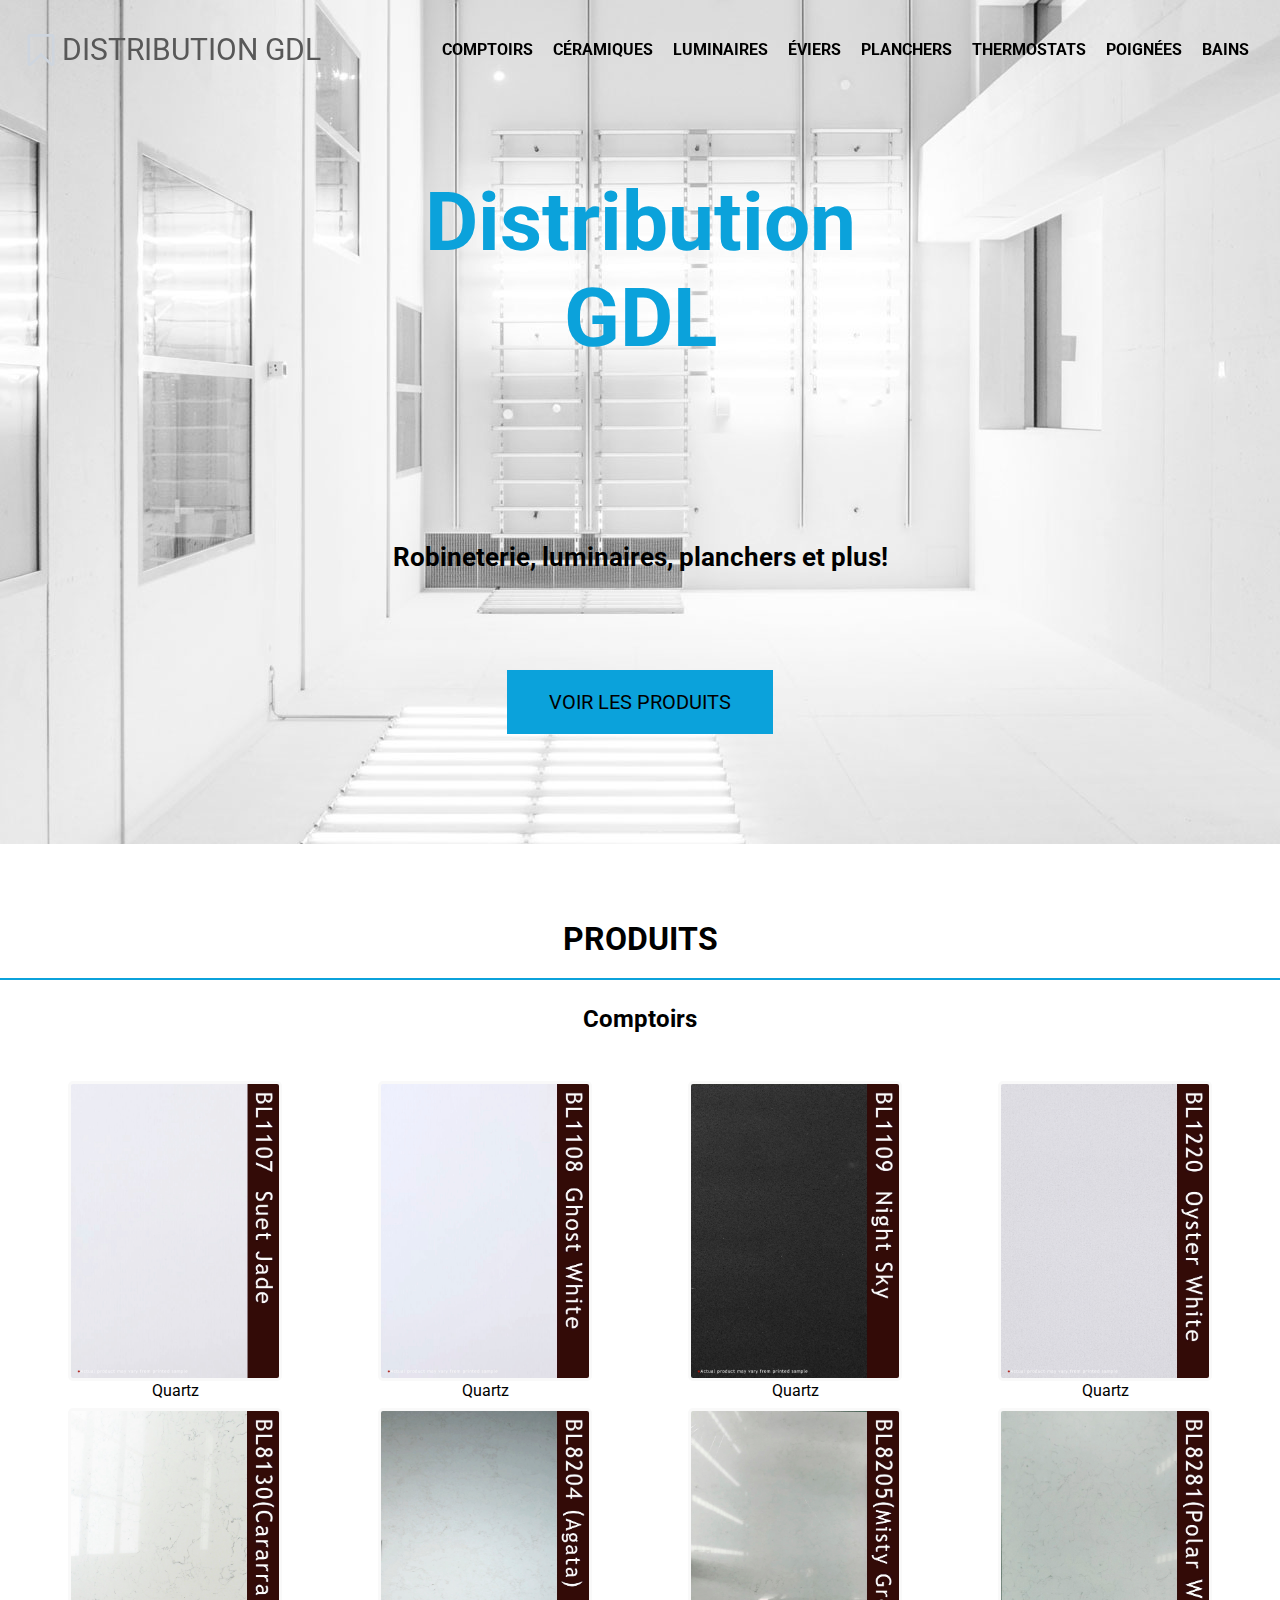
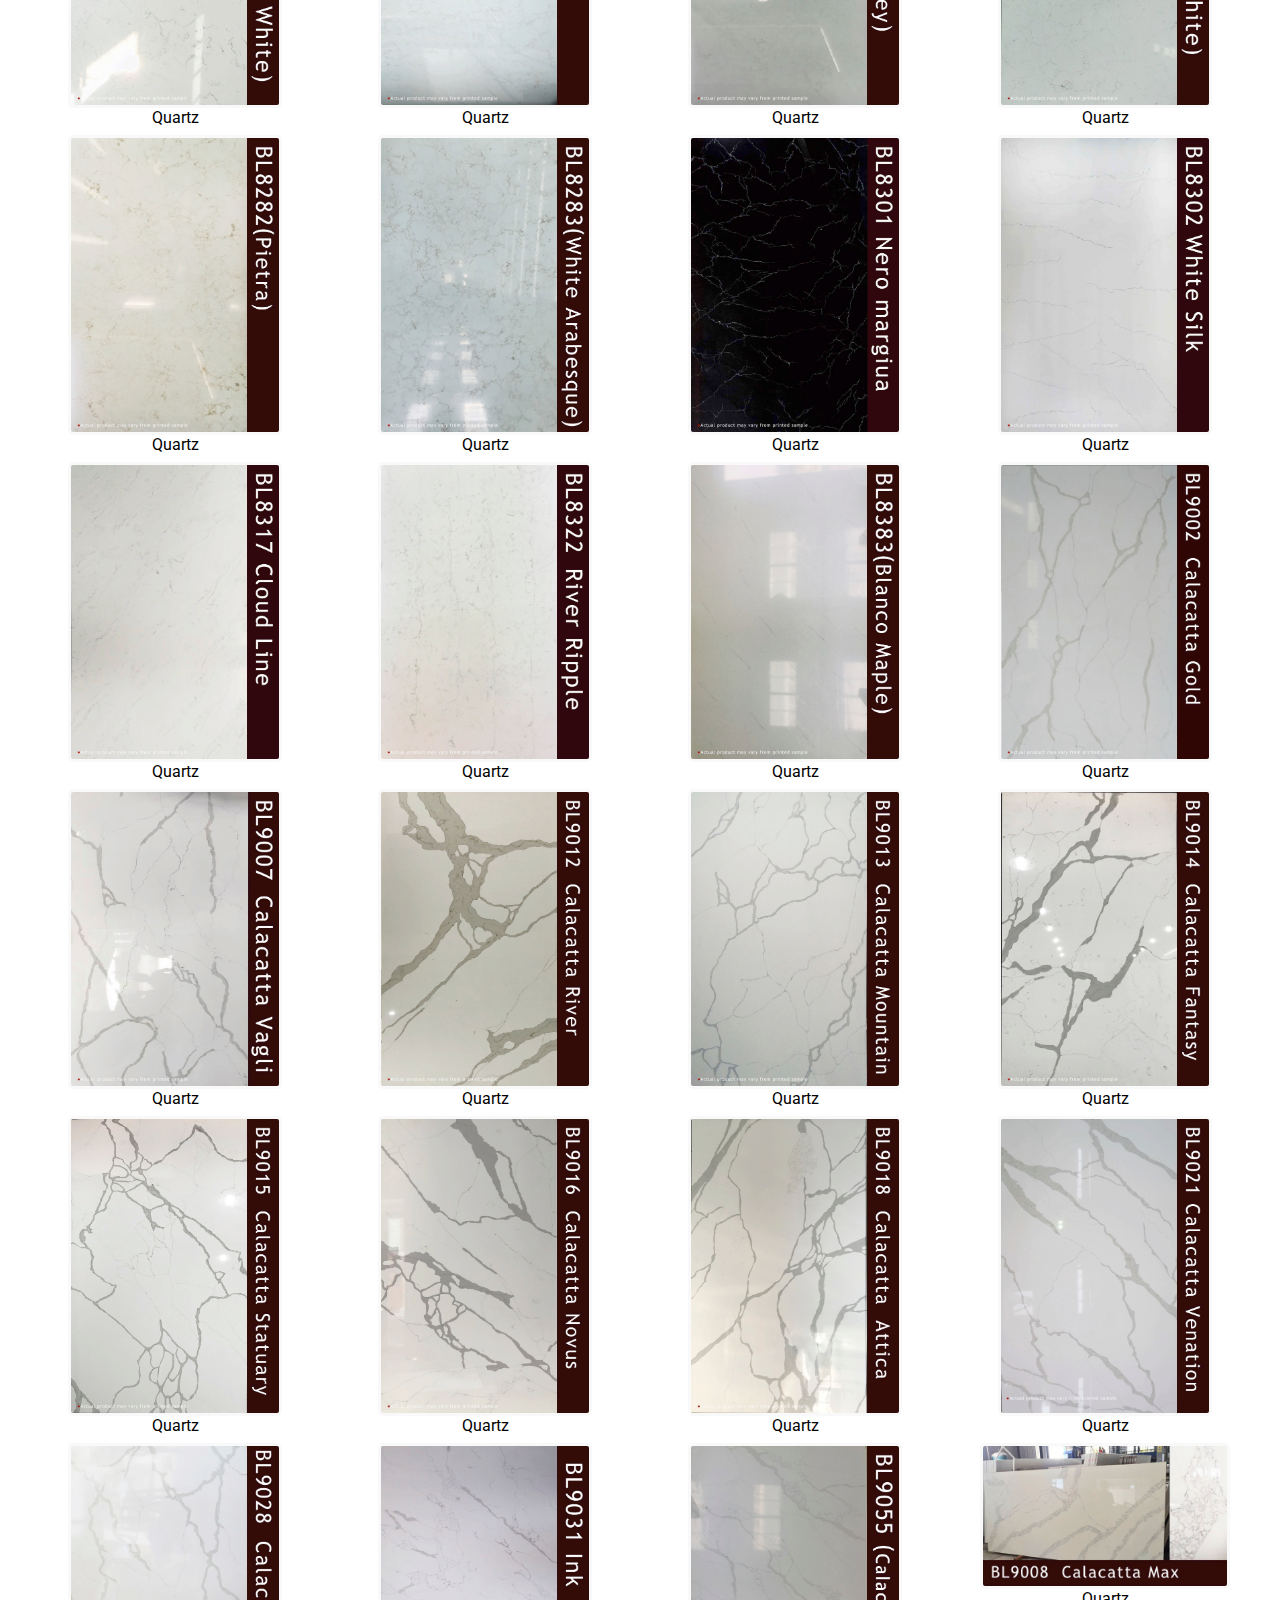
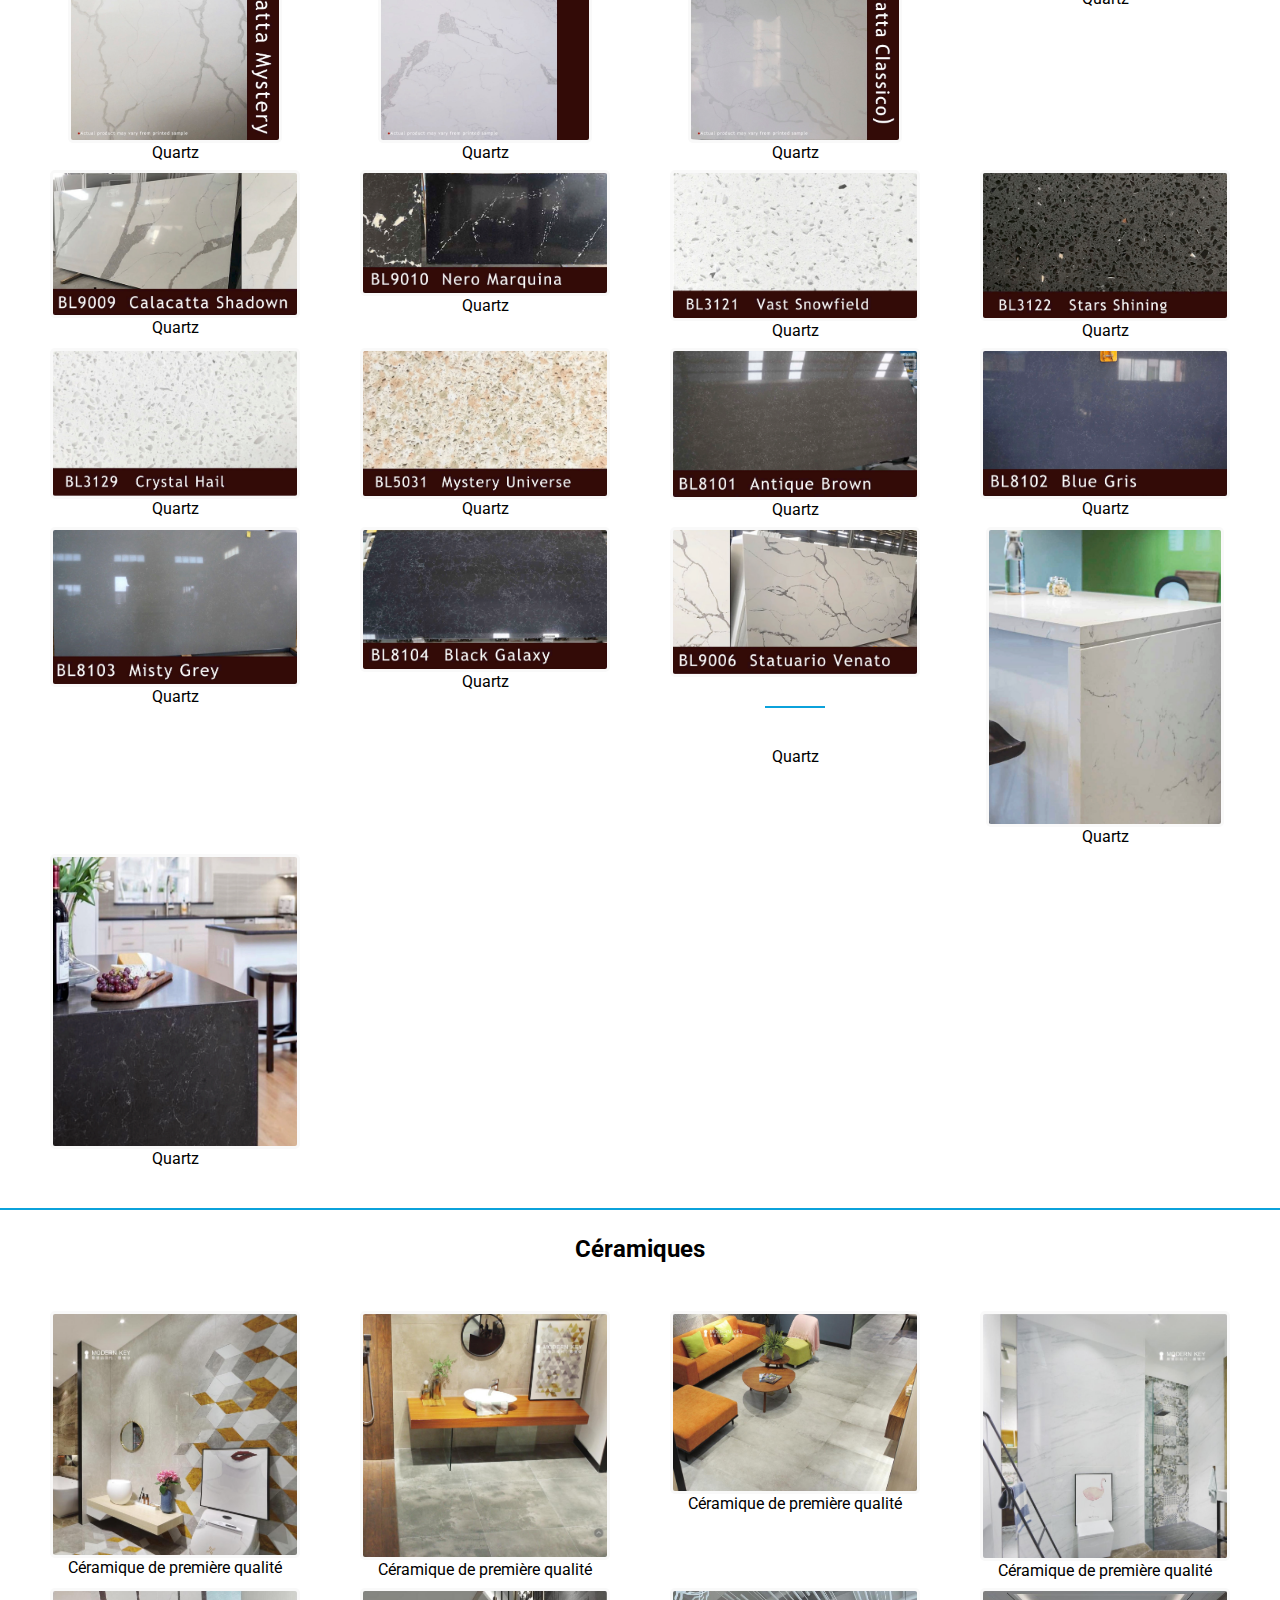
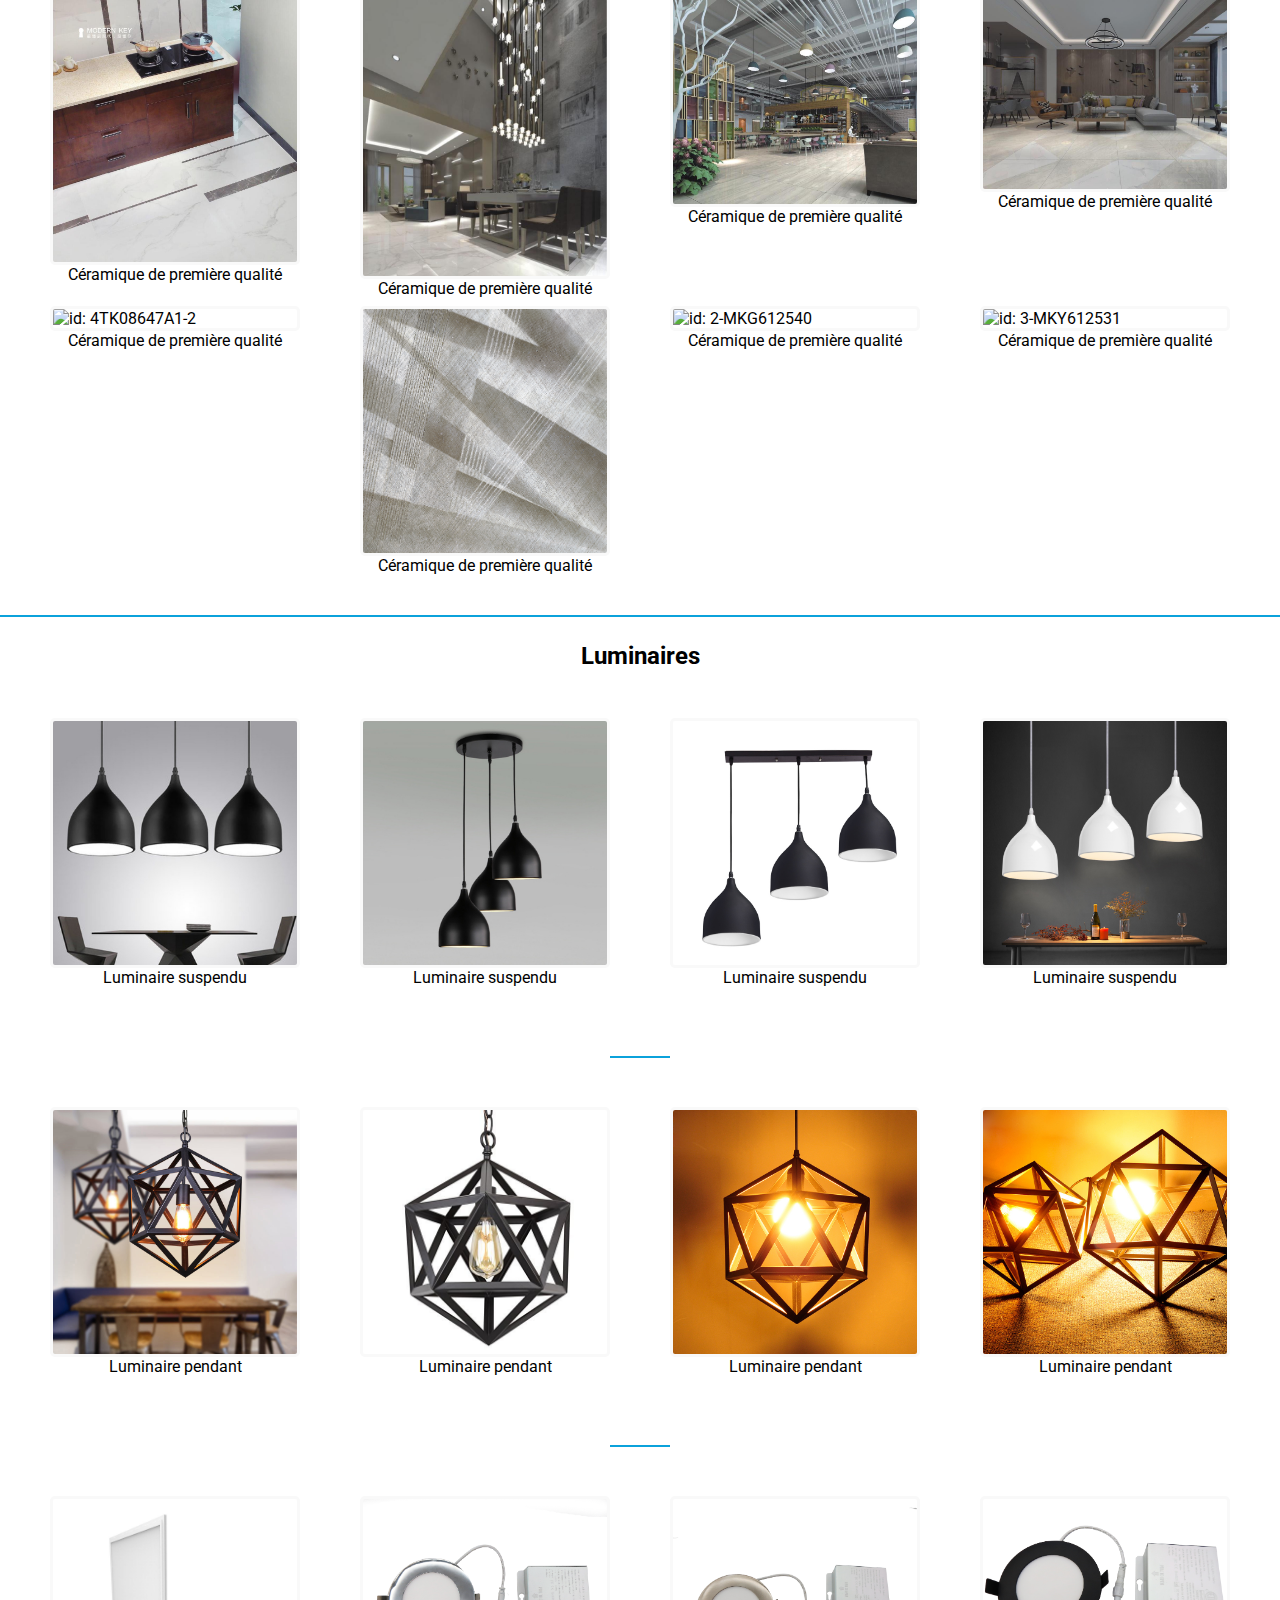
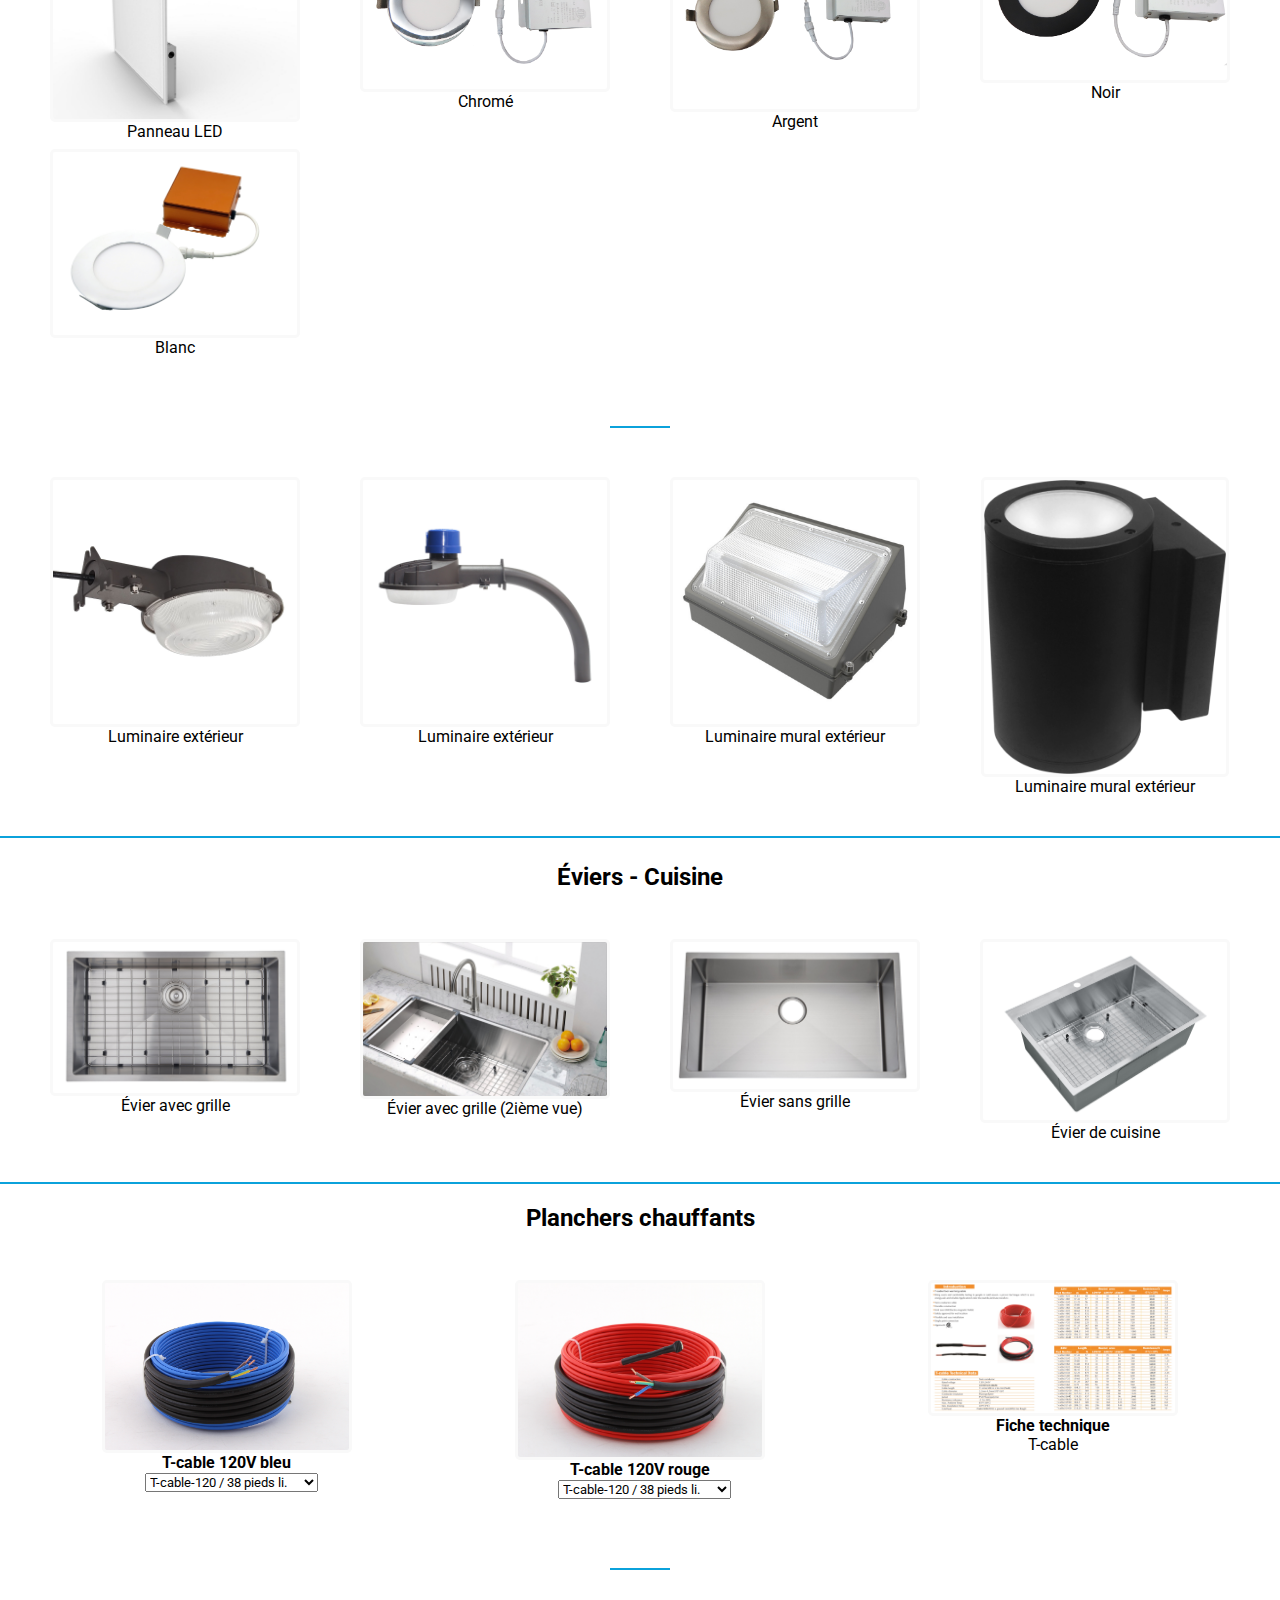
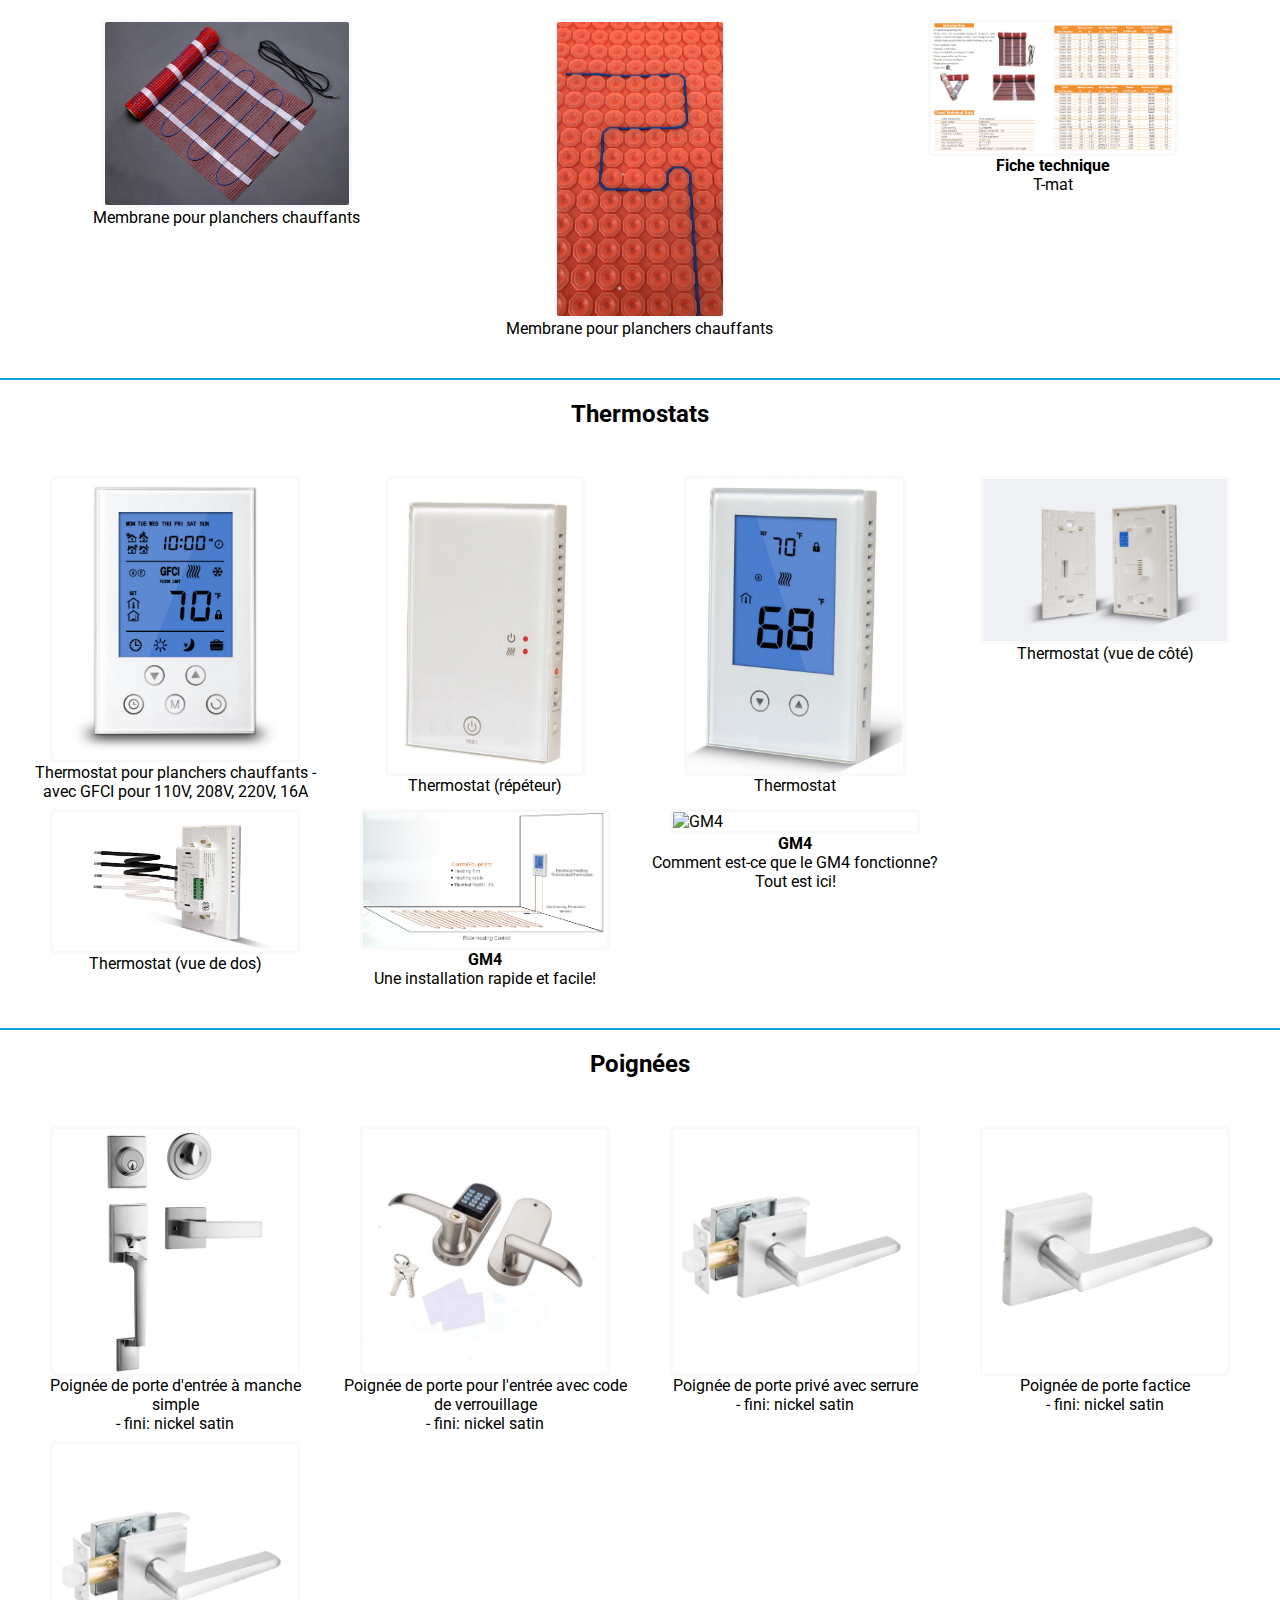
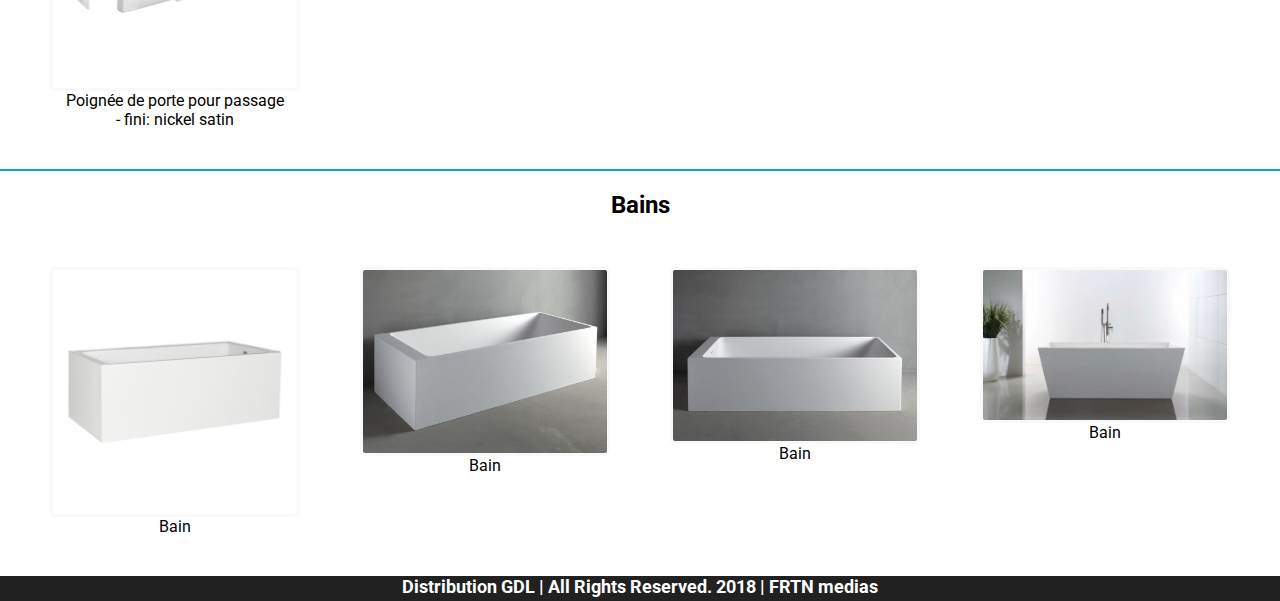
==== produits.html @ 4f4d6c77 "n" ====
<!DOCTYPE html>
<html lang="fr">
<head>
	<meta charset="UTF-8">
	<meta name="viewport" content="width=device-width, initial-scale=1.0">
	<meta http-equiv="X-UA-Compatible" content="ie=edge">
	<link rel="stylesheet" href="css/style.css">
	<link rel="stylesheet" href="css/animate.min.css">



	<link href="https://fonts.googleapis.com/css?family=Roboto:300" rel="stylesheet">
	<title>Distribution GDL</title>


<!-- Bonjour ici Peo!-->



</head>




<body>
<!-- DÉBUT DU NAVBAR !-->
<div class="header">

	<div id="header" class="navbar">

		<div class="navbar-in">

			<div class="logo">
				<img src="img/planning.svg" alt="" >
				<a href="index.html"><p>DISTRIBUTION GDL</p></a>
			</div>

                        <span class="open-slide">
                        <a  onclick="openSlideMenu()">

                             <svg width="30" height="30">

                                <path d="M0,2 30,2" stroke="white" stroke-width="4"/>
                                <path d="M0,11 30,11" stroke="white" stroke-width="4"/>
                                <path d="M0,20 30,20" stroke="white" stroke-width="4"/>

                             </svg>
                        </a>
            </span>


                        <div class="navElement">
                            <a href="#bath"><h2>BAINS</h2></a>
                        </div>
			            <div class="navElement">
                            <a href="#autre"><h2>POIGNÉES</h2></a>
                        </div>
                        <div class="navElement">
                            <a href="#electronique"><h2>THERMOSTATS</h2></a>
                        </div>
                        <div class="navElement">
                            <a href="#plancher"><h2>PLANCHERS</h2></a>
                        </div>
                        <div class="navElement">
                            <a href="#cuisine"><h2>ÉVIERS</h2></a>
                        </div>
                        
                        <div class="navElement">
                            <a href="#lum"><h2>LUMINAIRES</h2></a>
                        </div>
                        <div class="navElement">
                            <a href="#ceramique"><h2>CÉRAMIQUES</h2></a>
                        </div>
                        <div class="navElement">
                            <a href="#quartz"><h2>COMPTOIRS</h2></a>
                        </div>


            <!-- side nav !-->

            <div id="side-menu" class="side-nav">
                <a href="index.html">Distribution GDL</a>
                <hr class="sep">
                <br><br>
                <a href="#quartz">Comptoirs</a>
                <a href="#lum">Luminaires</a>



                <a class="btn-close" onclick="closeSlideMenu()">&times;</a>
                <a href="#cuisine">Éviers</a>
                <a href="#plancher">Planchers</a>
                <a href="#ceramique">Céramiques</a>
                <a href="#electronique">Électroniques</a>
                <a href="#autre">Poignées</a>
                <a href="#bath">Bains</a>
                <br><br><hr class="sep">
                


            </div>


		</div>

	</div>


	<h1 class="main-txt-header animated fadeInDown">Distribution<br> GDL</h1>
	<h2 class="sub-txt-header">Robineterie, luminaires, planchers et plus!</h2>
	<div class="button-container">
	<a href="#produits" class="button">VOIR LES PRODUITS</a>
	</div>
</div>

<!-- DÉBUT DU MAIN !-->

<div class="main">
	<button onclick="topFunction()" id="myBtn" title="Go to top">&uarr;</button>


	<div id="produits" class="content-3">



				<div class="prix">
					
					<h1>Produits</h1>
					<hr id="sepa" class="sep">

             <h2>Comptoirs</h2> <br> <br>

        
        <!-- DÉBUT THIRD GRID!--> 
  <div id="quartz" class="grid1">

   <div class="pg">
            <img class="myImg" src="quartz/BL1107.jpg" alt="id: BL1107" class="card-img"/>
            <h4></h4>
        <p>Quartz</p>
    </div>
    <div class="pg">
            <img class="myImg" src="quartz/BL1108.jpg" alt="id: BL1108" class="card-img"/>
            <h4></h4>
        <p>Quartz</p>
    </div>
    <div class="pg">
            <img class="myImg" src="quartz/BL1109.jpg" alt="id: BL1109" class="card-img"/>
            <h4></h4>
        <p>Quartz</p>
    </div>
    <div class="pg">
            <img class="myImg" src="quartz/BL1220.jpg" alt="id: BL1220" class="card-img"/>
            <h4></h4>
        <p>Quartz</p>
    </div>
    <div class="pg">
            <img class="myImg" src="quartz/BL8130.jpg" alt="id: BL8130" class="card-img"/>
            <h4></h4>
        <p>Quartz</p>
    </div>
    <div class="pg">
            <img class="myImg" src="quartz/BL8204.jpg" alt="id: BL8204" class="card-img"/>
            <h4></h4>
        <p>Quartz</p>
    </div>
    <div class="pg">
            <img class="myImg" src="quartz/BL8205.jpg" alt="id: BL8205" class="card-img"/>
            <h4></h4>
        <p>Quartz</p>
    </div>
    <div class="pg">
            <img class="myImg" src="quartz/BL8281.jpg" alt="id: BL8281" class="card-img"/>
            <h4></h4>
        <p>Quartz</p>
    </div>
    <div class="pg">
            <img class="myImg" src="quartz/BL8282.jpg" alt="id: BL8282" class="card-img"/>
            <h4></h4>
        <p>Quartz</p>
    </div>
    <div class="pg">
            <img class="myImg" src="quartz/BL8283.jpg" alt="id: BL8283" class="card-img"/>
            <h4></h4>
        <p>Quartz</p>
    </div>
    <div class="pg">
            <img class="myImg" src="quartz/BL8301.jpg" alt="id: BL8301" class="card-img"/>
            <h4></h4>
        <p>Quartz</p>
    </div>
    <div class="pg">
            <img class="myImg" src="quartz/BL8302.jpg" alt="id: BL8302" class="card-img"/>
            <h4></h4>
        <p>Quartz</p>
    </div>
    <div class="pg">
            <img class="myImg" src="quartz/BL8317.jpg" alt="id: BL8317" class="card-img"/>
            <h4></h4>
        <p>Quartz</p>
    </div>
    <div class="pg">
            <img class="myImg" src="quartz/BL8322.jpg" alt="id: BL8322" class="card-img"/>
            <h4></h4>
        <p>Quartz</p>
    </div>
    <div class="pg">
            <img class="myImg" src="quartz/BL8383.jpg" alt="id: BL8383" class="card-img"/>
            <h4></h4>
        <p>Quartz</p>
    </div>
    <div class="pg">
            <img class="myImg" src="quartz/BL9002.jpg" alt="id: BL9002." class="card-img"/>
            <h4></h4>
        <p>Quartz</p>
    </div>
    <div class="pg">
            <img class="myImg" src="quartz/BL9007.jpg" alt="id: BL9007" class="card-img"/>
            <h4></h4>
        <p>Quartz</p>
    </div>
    <div class="pg">
            <img class="myImg" src="quartz/BL9012.jpg" alt="id: BL1109" class="card-img"/>
            <h4></h4>
        <p>Quartz</p>
    </div>
    <div class="pg">
            <img class="myImg" src="quartz/BL9013.jpg" alt="id: BL9013" class="card-img"/>
            <h4></h4>
        <p>Quartz</p>
    </div>
    <div class="pg">
            <img class="myImg" src="quartz/BL9014.jpg" alt="id: BL9014" class="card-img"/>
            <h4></h4>
        <p>Quartz</p>
    </div>
    <div class="pg">
            <img class="myImg" src="quartz/BL9015.jpg" alt="id: BL9015" class="card-img"/>
            <h4></h4>
        <p>Quartz</p>
    </div>
    <div class="pg">
            <img class="myImg" src="quartz/BL9016.jpg" alt="id: BL9016" class="card-img"/>
            <h4></h4>
        <p>Quartz</p>
    </div>
    <div class="pg">
            <img class="myImg" src="quartz/BL9018.jpg" alt="id: BL9018" class="card-img"/>
            <h4></h4>
        <p>Quartz</p>
    </div>
    <div class="pg">
            <img class="myImg" src="quartz/BL9021.jpg" alt="id: BL9021" class="card-img"/>
            <h4></h4>
        <p>Quartz</p>
    </div>
    <div class="pg">
            <img class="myImg" src="quartz/BL9028.jpg" alt="id: BL9028" class="card-img"/>
            <h4></h4>
        <p>Quartz</p>
    </div>
    <div class="pg">
            <img class="myImg" src="quartz/BL9031.jpg" alt="id: BL9031" class="card-img"/>
            <h4></h4>
        <p>Quartz</p>
    </div>
    <div class="pg">
            <img class="myImg" src="quartz/BL9055.jpg" alt="id: BL9055" class="card-img"/>
            <h4></h4>
        <p>Quartz</p>
    </div>
     <div class="pg">
            <img class="myImg" src="quartz/BL9008.jpg" alt="id: BL9008" class="card-img"/>
            <h4></h4>
        <p>Quartz</p>
    </div>
    <div class="pg">
            <img class="myImg" src="quartz/BL9009.jpg" alt="id: BL9009" class="card-img"/>
            <h4></h4>
        <p>Quartz</p>
    </div>
    <div class="pg">
            <img class="myImg" src="quartz/BL9010.jpg" alt="id: BL9010" class="card-img"/>
            <h4></h4>
        <p>Quartz</p>
    </div>
     <div class="pg">
            <img class="myImg" src="quartz/BL3121.jpg" alt="id: BL3121" class="card-img"/>
            <h4></h4>
        <p>Quartz</p>
    </div>
    <div class="pg">
            <img class="myImg" src="quartz/BL3122.jpg" alt="id: BL3122" class="card-img"/>
            <h4></h4>
        <p>Quartz</p>
    </div>
    <div class="pg">
            <img class="myImg" src="quartz/BL3129.jpg" alt="id: BL3129" class="card-img"/>
            <h4></h4>
        <p>Quartz</p>
    </div>
    <div class="pg">
            <img class="myImg" src="quartz/BL5031.jpg" alt="id: BL5031" class="card-img"/>
            <h4></h4>
        <p>Quartz</p>
    </div>
    <div class="pg">
            <img class="myImg" src="quartz/BL8101.jpg" alt="id: BL8101" class="card-img"/>
            <h4></h4>
        <p>Quartz</p>
    </div>
    <div class="pg">
            <img class="myImg" src="quartz/BL8102.jpg" alt="id: BL8102" class="card-img"/>
            <h4></h4>
        <p>Quartz</p>
    </div>
    <div class="pg">
            <img class="myImg" src="quartz/BL8103.jpg" alt="id: BL8103" class="card-img"/>
            <h4></h4>
        <p>Quartz</p>
    </div>
    <div class="pg">
            <img class="myImg" src="quartz/BL8104.jpg" alt="id: BL8104" class="card-img"/>
            <h4></h4>
        <p>Quartz</p>
    </div>
        <div class="pg">
            <img class="myImg" src="quartz/BL9006.jpg" alt="id: BL9006" class="card-img"/>
            <h4></h4>
            <br><hr><br>
        <p>Quartz</p>
    </div>
        <div class="pg">
            <img class="myImg" src="quartz/sample1.jpg" alt="" class="card-img"/>
            <h4></h4>
        <p>Quartz</p>
    </div>
    <div class="pg">
            <img class="myImg" src="quartz/sample2.jpg" alt="" class="card-img"/>
            <h4></h4>
        <p>Quartz</p>
    </div>

  </div>

     <hr class="sep">           
    <h2>Céramiques</h2> <br> <br>

        
        <!-- DÉBUT THIRD GRID!--> 
  <div id="ceramique" class="grid1">

   <div class="pg">
            <img class="myImg" src="ceramique/2-MKG612574+.jpg" alt="id: 2-MKG612574+" class="card-img"/>
            <h4></h4>
        <p>Céramique de première qualité</p>
    </div>
    <div class="pg">
            <img class="myImg" src="ceramique/2-MKG612655+.jpg" alt="id: 2-MKG612655+" class="card-img"/>
            <h4></h4>
        <p>Céramique de première qualité</p>
    </div>
    <div class="pg">
            <img class="myImg" src="ceramique/2-MKG612677.jpg" alt="id: 2-MKG612677" class="card-img"/>
            <h4></h4>
        <p>Céramique de première qualité</p>
    </div>
    <div class="pg">
            <img class="myImg" src="ceramique/2-MKG612540541.jpg" alt="id: 2-MKG612540541" class="card-img"/>
            <h4></h4>
        <p>Céramique de première qualité</p>
    </div>
    <div class="pg">
            <img class="myImg" src="ceramique/2-MKG612530531.jpg" alt="id: 2-MKG612530531" class="card-img"/>
            <h4></h4>
        <p>Céramique de première qualité</p>
    </div>
    <div class="pg">
            <img class="myImg" src="ceramique/2DG12610P.jpg" alt="id: 2DG12610P" class="card-img"/>
            <h4></h4>
        <p>Céramique de première qualité</p>
    </div>
    <div class="pg">
            <img class="myImg" src="ceramique/2DG126320P.jpg" alt="id: 2DG126320P" class="card-img"/>
            <h4></h4>
        <p>Céramique de première qualité</p>
    </div>
        <div class="pg">
            <img class="myImg" src="ceramique/2DG126352P.jpg" alt="id: 2DG126352P" class="card-img"/>
            <h4></h4>
        <p>Céramique de première qualité</p>
    </div>
    <div class="pg">
            <img class="myImg" src="ceramique/4TK08647A1-2(2).jpg" alt="id: 4TK08647A1-2" class="card-img"/>
            <h4></h4>
        <p>Céramique de première qualité</p>
    </div>
    <div class="pg">
            <img class="myImg" src="ceramique/4TK08647A1-2.jpg" alt="id: 4TK08647A1-2" class="card-img"/>
            <h4></h4>
        <p>Céramique de première qualité</p>
    </div>
        <div class="pg">
            <img class="myImg" src="ceramique/2-MKG612540.jpg" alt="id: 2-MKG612540" class="card-img"/>
            <h4></h4>
        <p>Céramique de première qualité</p>
    </div>
        <div class="pg">
            <img class="myImg" src="ceramique/3-MKY612531(2).jpg" alt="id: 3-MKY612531" class="card-img"/>
            <h4></h4>
        <p>Céramique de première qualité</p>
    </div>

  </div>

            <!-- luminaires !-->

        <hr class="sep">
        <h2>Luminaires</h2> <br> <br>


<div id="lum" class="grid1">

   <div class="pg">
            <img class="myImg" src="lum/suspend/1.jpg" alt="" class="card-img"/>
            <h4></h4>
        <p>Luminaire suspendu</p>
    </div>
    <div class="pg">
            <img class="myImg" src="lum/suspend/2.jpg" alt="" class="card-img"/>
            <h4></h4>
        <p>Luminaire suspendu</p>
    </div>
    <div class="pg">
            <img class="myImg" src="lum/suspend/3.jpg" alt="" class="card-img"/>
            <h4></h4>
        <p>Luminaire suspendu</p>
    </div>
    <div class="pg">
            <img class="myImg" src="lum/suspend/4.jpg" alt="" class="card-img"/>
            <h4></h4>
        <p>Luminaire suspendu</p>
    </div>
</div>
<br><hr><br>
<div class="grid1">
    <div class="pg">
            <img class="myImg" src="lum/pendant/3.jpg" alt="" class="card-img"/>
            <h4></h4>
        <p>Luminaire pendant</p>
    </div>
        <div class="pg">
            <img class="myImg" src="lum/pendant/4.jpg" alt="" class="card-img"/>
            <h4></h4>
        <p>Luminaire pendant</p>
    </div>
    <div class="pg">
            <img class="myImg" src="lum/pendant/5.jpg" alt="" class="card-img"/>
            <h4></h4>
        <p>Luminaire pendant</p>
    </div>
    <div class="pg">
            <img class="myImg" src="lum/pendant/6.jpg" alt="" class="card-img"/>
            <h4></h4>
        <p>Luminaire pendant</p>
    </div>
</div>
<br><hr><br>
<div class="grid1">
    <div class="pg">
            <img class="myImg" src="lum/panel/3.jpg" alt="" class="card-img"/>
            <h4></h4>
        <p>Panneau LED</p>
    </div>
    <div class="pg">
            <img class="myImg" src="lum/ledpanel/1.png" alt="" class="card-img"/>
            <h4></h4>
        <p>Chromé</p>
    </div>

        <div class="pg">
            <img class="myImg" src="lum/ledpanel/5.png" alt="" class="card-img"/>
            <h4></h4>
        <p>Argent</p>
    </div>
        <div class="pg">
            <img class="myImg" src="lum/ledpanel/9.png" alt="" class="card-img"/>
            <h4></h4>
        <p>Noir</p>
    </div>
        
    <div class="pg">
            <img class="myImg" src="lum/ledpanel/12.jpg" alt="" class="card-img"/>
            <h4></h4>
        <p>Blanc</p>
    </div>
    </div>
<br><hr><br>
<div class="grid1">
        <div class="pg">
            <img class="myImg" src="lum/barn/1.jpg" alt="" class="card-img"/>
            <h4></h4>
        <p>Luminaire extérieur</p>
    </div>
    <div class="pg">
            <img class="myImg" src="lum/barn/2.jpg" alt="" class="card-img"/>
            <h4></h4>
        <p>Luminaire extérieur</p>
    </div>


    <div class="pg">
            <img class="myImg" src="lum/wallpack/4.jpg" alt="" class="card-img"/>
            <h4></h4>
        <p>Luminaire mural extérieur</p>
    </div>

    <div class="pg">
            <img class="myImg" src="lum/spot/4.png" alt="" class="card-img"/>
            <h4></h4>
        <p>Luminaire mural extérieur</p>
    </div>

  </div>

           <hr class="sep">
          <h2>Éviers - Cuisine</h2> <br> <br>

        
        <!-- DÉBUT FOURTH GRID!--> 
  <div id="cuisine" class="grid1">

   <div class="pg">
            <img class="myImg" src="cuisine/CH3018grids.jpg" alt="id: CH3018" class="card-img"/>
            <h4></h4>
        <p>Évier avec grille</p>
    </div>
    <div class="pg">
            <img class="myImg" src="cuisine/CH3018views.jpg" alt="id: CH3018" class="card-img"/>
            <h4></h4>
        <p>Évier avec grille (2ième vue)</p>
    </div>
    <div class="pg">
            <img class="myImg" src="cuisine/CH3018.jpg" alt="id: CH3018" class="card-img"/>
            <h4></h4>
        <p>Évier sans grille</p>
    </div>
    <div class="pg">
            <img class="myImg" src="cuisine/IMG_6571.jpg" alt="id: 6571" class="card-img"/>
            <h4></h4>
        <p>Évier de cuisine</p>
    </div>
  </div>

 </div>
    
    <hr class="sep">      
    <h2>Planchers chauffants</h2> <br> <br>

  <div id="plancher" class="grid1">

   <div class="pg">
            <img class="myImg" src="mat/cable1.jpg" alt="id: Blue-cable" class="card-img"/>
            <h4>T-cable 120V bleu</h4>
            <p><select>
                <option value="120">T-cable-120 / 38 pieds li.</option>
                <option value="180">T-cable-180 / 57 pieds li.</option>
                <option value="240">T-cable-240 / 76 pieds li.</option>
                <option value="300">T-cable-300 / 95 pieds li.</option>
                <option value="360">T-cable-360 / 114 pieds li.</option>
                <option value="420">T-cable-420 / 133 pieds li.</option>
                <option value="480">T-cable-480 / 152 pieds li.</option>
                <option value="540">T-cable-540 / 171 pieds li.</option>
                <option value="600">T-cable-600 / 190 pieds li.</option>
                <option value="720">T-cable-720 / 229 pieds li.</option>
                <option value="840">T-cable-840 / 267 pieds li.</option>
                <option value="960">T-cable-960 / 305 pieds li.</option>
                <option value="1080">T-cable-1080 / 343 pieds li.</option>
                <option value="1200">T-cable-1200 / 381 pieds li.</option>
                <option value="1440">T-cable-1440 / 457 pieds li.</option>
            </select></p>
    </div>
    <div class="pg">
            <img class="myImg" src="mat/cable2.jpg" alt="id: Red-cable" class="card-img"/>
            <h4>T-cable 120V rouge</h4>
        <p><select>
                <option value="120">T-cable-120 / 38 pieds li.</option>
                <option value="180">T-cable-180 / 57 pieds li.</option>
                <option value="240">T-cable-240 / 76 pieds li.</option>
                <option value="300">T-cable-300 / 95 pieds li.</option>
                <option value="360">T-cable-360 / 114 pieds li.</option>
                <option value="420">T-cable-420 / 133 pieds li.</option>
                <option value="480">T-cable-480 / 152 pieds li.</option>
                <option value="540">T-cable-540 / 171 pieds li.</option>
                <option value="600">T-cable-600 / 190 pieds li.</option>
                <option value="720">T-cable-720 / 229 pieds li.</option>
                <option value="840">T-cable-840 / 267 pieds li.</option>
                <option value="960">T-cable-960 / 305 pieds li.</option>
                <option value="1080">T-cable-1080 / 343 pieds li.</option>
                <option value="1200">T-cable-1200 / 381 pieds li.</option>
                <option value="1440">T-cable-1440 / 457 pieds li.</option>
            </select></p>
    </div>
        <div class="pg">
            <img class="myImg" src="mat/t-cable.jpg" alt="" class="card-img"/>
            <h4>Fiche technique</h4>
        <p>T-cable</p>
    </div>
</div>
<br><hr><br>
<div class="grid1">
    <div class="pg">
            <img class="myImg" src="mat/mat1.jpg" alt="id: Red-mat" class="card-img"/>
            <h4></h4>
        <p>Membrane pour planchers chauffants</p>
    </div>

        <div class="pg">
            <img class="myImg" src="mat/red.jpg" alt="id: Red-mat" class="card-img"/>
            <h4></h4>
        <p>Membrane pour planchers chauffants</p>
    </div>
    <div class="pg">
            <img class="myImg" src="mat/t-mat.jpg" alt="" class="card-img"/>
            <h4>Fiche technique</h4>
        <p>T-mat</p>
    </div>



  </div>
 

  <hr class="sep">
  <h2>Thermostats</h2> <br> <br>

        
        <!-- DÉBUT SECOND GRID!--> 
  <div id="electronique" class="grid1">

   <div class="pg">
            <img class="myImg" src="thermo/GM4-2.jpg" alt="id: GM4" class="card-img"/>
            <h4></h4>
        <p>Thermostat pour planchers chauffants -avec GFCI pour 110V, 208V, 220V, 16A</p>
    </div>
        <div class="pg">
            <img class="myImg" src="thermo/GM4N-R.png" alt="id: GM4-R" class="card-img"/>
            <h4></h4>
        <p>Thermostat (répéteur)</p>
    </div>
        <div class="pg">
            <img class="myImg" src="thermo/GM4N-NP.png" alt="id: GM4-N" class="card-img"/>
            <h4></h4>
        <p>Thermostat</p>
    </div>
    <div class="pg">
            <img class="myImg" src="thermo/sidegm4.jpg" alt="id: GM4" class="card-img"/>
            <h4></h4>
        <p>Thermostat (vue de côté)</p>
    </div>
    <div class="pg">
            <img class="myImg" src="thermo/backgm4.jpg" alt="id: GM4" class="card-img"/>
            <h4></h4>
        <p>Thermostat (vue de dos) </p>
    </div>
    <div class="pg">
            <img class="myImg" src="thermo/GM4scene.jpg" alt="GM4" class="card-img"/>
            <h4>GM4</h4>
        <p>Une installation rapide et facile! </p>
    </div>

        <div class="pg">
            <img class="myImg" src="thermo/GM4AD.jpg" alt="GM4" class="card-img"/>
            <h4>GM4</h4>
        <p>Comment est-ce que le GM4 fonctionne? Tout est ici!</p>
    </div>
  </div>

 

	

   <hr class="sep">      
    <h2>Poignées</h2> <br> <br>

                
                <!-- DÉBUT FIRST GRID!-->   
    <div id="autre" class="grid1">
        <div class="pg">
                <img class="myImg" src="poignees/DT1103-SN.jpg" alt="id: DT1103-SN" class="card-img"/>
                <h4></h4>
            <p>Poignée de porte d'entrée à manche simple <br> - fini: nickel satin</p>
        </div>
        <div class="pg">
                <img class="myImg" src="poignees/LS200MF-SN.jpg" alt="id: LS200MF-SN" class="card-img"/>
                <h4></h4>
            <p>Poignée de porte pour l'entrée avec code de verrouillage <br> - fini: nickel satin</p>
        </div>
        <div class="pg">
                <img class="myImg" src="poignees/S88-BK-SN.jpg" alt="id: S88-BK-SN" class="card-img"/>
                <h4></h4>
            <p>Poignée de porte privé avec serrure <br> - fini: nickel satin</p>
        </div>
       <div class="pg">
                <img class="myImg" src="poignees/S88-DL-SN.jpg" alt="id: S88-DL-SN" class="card-img"/>
                <h4></h4>
            <p>Poignée de porte factice<br> - fini: nickel satin</p>
        </div>
        <div class="pg">
                <img class="myImg" src="poignees/S88-PS-SN.jpg" alt="id: S88-PS-SN" class="card-img"/>
                <h4></h4>
            <p>Poignée de porte pour passage <br> - fini: nickel satin</p>
        </div>
    </div>
<hr class="sep">      
    <h2>Bains</h2> <br> <br>


    <div id="bath" class="grid1">

   
    <div class="pg">
            <img class="myImg" src="bath/bath3.jpg" alt="" class="card-img"/>
            <h4></h4>
        <p>Bain</p>
    </div>
    <div class="pg">
            <img class="myImg" src="bath/bath4.jpg" alt="" class="card-img"/>
            <h4></h4>
        <p>Bain</p>
    </div>
    <div class="pg">
            <img class="myImg" src="bath/bath5.jpg" alt="" class="card-img"/>
            <h4></h4>
        <p>Bain</p>
    </div>
    <div class="pg">
            <img class="myImg" src="bath/bath6.jpg" alt="" class="card-img"/>
            <h4></h4>
        <p>Bain</p>
    </div>
  </div>






				

		</div>	
	</div>
</div>

<div id="myModal" class="modal">
  <span class="close">&times;</span>
  <img class="modal-content" id="img01">
  <div id="caption"></div>
</div>

<footer> 
  <h4> Distribution GDL | All Rights Reserved. 2018 | <a href="https://github.com/PeoFRTN">FRTN medias</a></h4>
</footer>




<script src="https://ajax.googleapis.com/ajax/libs/jquery/2.1.3/jquery.min.js"></script>
<script src="main.js"></script>

<script>
    $(document).ready(function() {
  $('a[href^="#"]').click(function() {
      var target = $(this.hash);
      if (target.length == 0) target = $('a[name="' + this.hash.substr(1) + '"]');
      if (target.length == 0) target = $('html');
      $('html, body').animate({ scrollTop: target.offset().top-190 }, 1000);
      return false;
  });
});

</script>

<script>

    window.onscroll = function() {scrollFunction()};

function scrollFunction() {
    if (document.body.scrollTop > 100 || document.documentElement.scrollTop > 100) {
        document.getElementById("myBtn").style.display = "block";
    } else {
        document.getElementById("myBtn").style.display = "none";
    }
}


function topFunction() {
    document.body.scrollTop = 0; // For Safari
    document.documentElement.scrollTop = 0; // For Chrome, Firefox, IE and Opera
}


function openSlideMenu(){
     document.getElementById("side-menu").style.width = "250px";

}
function closeSlideMenu(){
     document.getElementById("side-menu").style.width = "0";
    
}  



	
$(function() {
    var header = $(".navbar");
    var text = $(".navbar-in");
    var logo = $(".navElement");
  
    $(window).scroll(function() {    
        var scroll = $(window).scrollTop();
        if (scroll >= 250) {
            header.addClass("scrolled");
            text.addClass("nav-color");
            logo.addClass("navElement-scroll");
 

        } else {
            header.removeClass("scrolled");
            text.removeClass("nav-color");
            logo.removeClass("navElement-scroll");
        };
    });
  
});
</script>

<script>
// Get the modal
var modal = document.getElementById('myModal');

// Get the image and insert it inside the modal - use its "alt" text as a caption
var img = $('.myImg');
var modalImg = $("#img01");
var captionText = document.getElementById("caption");
$('.myImg').click(function(){
    modal.style.display = "block";
    var newSrc = this.src;
    modalImg.attr('src', newSrc);
    captionText.innerHTML = this.alt;
});

// Get the <span> element that closes the modal
var span = document.getElementsByClassName("close")[0];

// When the user clicks on <span> (x), close the modal
span.onclick = function() { 
    modal.style.display = "none";
}
</script>






</body>
</html>
---- css/style.css ----
* {
	margin: 0;
	padding:0;
	font-family: 'Roboto', sans-serif;
	-webkit-font-smoothing:antialiased;
	-moz-font-smoothing:antialiased;
	-o-font-smoothing:antialiased;
	font-smoothing:antialiased;
	text-rendering:optimizeLegibility;
	 -webkit-box-sizing: border-box;
    -moz-box-sizing: border-box;
    box-sizing: border-box;
}


a:visited,
a:link {
	color: inherit;
	text-decoration: none;
}
a:active {
	color: #fff;
}
.header {
	display: block;
	height: 100vh;
	background-image: url("../img/intro-bg.jpg");
	background-repeat: no-repeat;
    background-attachment: fixed;
    background-position: top; 
}
.navbar {
	margin: 0;
	padding: 0;
	height: 100px;
	width: 100%;
 	background-color: none;
 	position: fixed;
 	transition: background-color 0.5s ease-in-out;
 	z-index: 1;
}

.navbar-color {
	background-color: red;
}
.navbar-in {
	margin-left: 15px;
	margin-right: 15px;
	margin-top: 20px;
	margin-bottom: 20px;
	background: hidden;
	max-width: 100%;

}


.navbar h2:hover {

	border-bottom: solid 5px #0BA2DB;
	transition: 0.3s;

}





.nav-color {
	color: #5A5A5A;
}

.navElement-scroll {
	color: #0BA2DB;


}


.scrolled{
  background-color: #212121;

  transition: 0.5s;
}

.open-slide {
	float: right;
	padding-bottom: 10px;
	padding-right: 20px;
	display: none;
}
.logo {
	display: inline-block;
	line-height: 60px;
	margin-left: 10px;
}
#sidenav-logo {
	max-width: 50px;
	margin: 0 auto;
}

.logo img {
	max-width: 32px;
	max-height: auto;
	display: block;
	float: left;
	margin-top: 14px;
}
.logo p {
	color: #585858;
	display: inline-block;
	vertical-align: top;
	text-align: center;
	font-size: 30px;
	margin-left: 5px;

}
.logo p:hover {
	color: #0BA2DB;
	transition: 0.3s;
}

.main h2 {
	text-align: center;

}

.navElement {
	display: inline-block;
	height: 60px;
	width: auto;
	padding: 0 16px 0 4px;
	float: right;

}
.navElement:hover {
	color: #fff;
	/*background-color: #111;*/

}
.navElement h2 {
	line-height: 60px;
	font-size: 16px;
	
}


.main-txt-header {
	
	color: #0BA2DB;
	font-size: 82px;
	text-align :center;
	position: relative;
	top: 30%;
	transform: translateY(-50%);
	-webkit-transform: translateY(-50%);
	-ms-transform: translateY(-50%);


}
span:hover {
	cursor: pointer;
}


.sub-txt-header {
	
	margin-top: 5px;
	font-size: 26px;
	text-align :center;
	position: relative;
	top: 40%;
	transform: translateY(-50%);
	-webkit-transform: translateY(-50%);
	-ms-transform: translateY(-50%);
}

.button-container {
	text-align: center;
	position: relative;
	top: 50%;
	transform: translateY(-50%);
	-webkit-transform: translateY(-50%);
	-ms-transform: translateY(-50%);
}

.button {
    background-color: #0BA2DB;
    border: none;
    color: #101010;
    padding: 20px 42px;
    text-align: center;
    text-decoration: none;
    display: inline-block;
    font-size: 20px;
    cursor: pointer;
    float: center;
    transition: 0.8s;
    margin-top: 50px;

}

.button:hover {
    opacity: 0.8;
    border-radius: 11px;

}

.content-1 {
	height: 100%;
	background-color: #fff;
	padding-bottom: 30px;
	padding-top: 60px;

}
.content-2 {
	height: auto;
	background-color: #eef0f2;
	padding-top: 60px;
}
.content-3 {
	height: auto;
	background-color: #fff;


}
.content-4 {
	margin-top: 0;
	height: 100%;
	background-color: #eef0f2;
	padding-bottom: 10px;
	
}
.about {
	background-color: none;
	display: grid;
	grid-template-areas:
			"img title"
			"img text";
}

.about-content h1{
	grid-area: "title";
}
.about-content h2{
	grid-area: "text";
	font-family: 'Roboto';
}
.content-1 h1 {
	text-align: center;
	padding-top: 60px;
	color: #101010;
}
.content-1 hr {
	color: #0BA2DB;
	float: center;
	width: 60px;
	margin-top: 10px;
	margin-bottom: 20px;
	border-style: solid;
	border-width: 0.05em;
	margin-left: auto;
	margin-right: auto;
}


.services {
	background-color: none;
}
.services h1 {
	text-align: center;
	padding-top: 60px;
}

.services hr {
	float: center;
	width: 60px;
	margin-top: 10px;
	border-style: solid;
	border-width: 0.05em;
	margin-left: auto;
	margin-right: auto;
	color: #0BA2DB;
}

.services h2 {
	text-align: center;
	padding-top: 20px;
	font-size: 18px;
}

.services-grid {	
	padding-top: 30px;
	display: grid;
	grid-template-columns: repeat(3, 1fr);


}

.services-grid > div {
	padding: 10px 10px 10px 10px;
}
.services-grid img {
	display: block;
	margin: 0 auto;
}

.services-grid h1 {
	text-align: center;
	font-size: 24px;
	margin-top: 10px;

}

.services-grid h2 {
	text-align: center;
	font-size: 18px;
	margin-top: 10px;
	margin-bottom: 20px;

}



.prix {
	background-color: none;
}
.prix h1 {
	text-align: center;
	padding-top: 20px;
	padding-bottom: 20px;
	text-transform: uppercase;
}
.prix h2 {
	padding-top: 5px;
	text-align : center;
}

.content-3 h2 {
	text-align: center;
}

 hr {
	float: center;
	width: 60px;
	margin-top: 10px;
	margin-bottom: 20px;
	border-style: solid;
	border-width: 0.05em;
	margin-left: auto;
	margin-right: auto;
	color: #0BA2DB;
}

.card-img {
	max-height: 100%;
}
.sep {
	margin-top: 0;
	width: 100%;

}
*:after, *:before {
  -webkit-box-sizing: border-box;
  -moz-box-sizing: border-box;
  box-sizing: border-box;
}

.grid1 {
	display: grid;
	grid-template-columns: repeat( auto-fit, minmax(250px, 1fr) );
	grid-row-gap: 0.5em;
	margin: 10px 20px 20px 20px;
	overflow: hidden;
	padding-bottom: 20px;

}

.grid1 img {
  max-width: 250px;
  max-height: 300px;
  display: block;
  margin: 0 auto;
  border: 0.2em solid #f9f9f9;
}
.grid1 h4 {
	text-align: center;
}
.grid1 p {
	text-align: center;
	padding-right: 5px;
	padding-left: 5px;

}
.grid1 select {
	margin-left: 10px;
}


.contact {
	background-color: inherit;
}
.contact h1 {
	text-align: center;
	padding-top: 80px;
}

.contact h2 {

	text-align: center;
	font-size: 16px;
	padding-top: 18px;
	padding-bottom: 20px;
}

.contact h3 {
	text-align: center;
	font-size: 16px;
	color: #0BA2DB;
	padding-left: 25px;
	padding-right: 25px;
}

.contact hr {
	float: center;
	width: 60px;
	margin-top: 10px;
	border-style: solid;
	border-width: 0.05em;
	margin-left: auto;
	margin-right: auto;
	color: #0BA2DB;
}

.img-consult img{
	display: block;
	margin: 0 auto;
	margin-top: 30px;
	border: 0.1em solid #0BA2DB; 
	border-radius: 30px; 
	box-sizing: border-box;
	padding: 20px;
	width: 100%;
    max-width: 800px;
    height: auto;

}
.img-consult {
	overflow: hidden;
	position: center;
	padding-left: 1em;
	padding-right: 1em;
}

.about-content {
	margin-left: 5%;
	margin-right: 5%;
	margin-bottom: 35px;

}
.about-content h1 {
	padding-top: 45px;
	font-size: 32px;
	text-align: center;

}
.about-content h2 {
	display: inline-block;
	font-size: 18px;
	text-align: justify;

}

footer {
	width: 100%;
	height: 25px;
	background-color: #212121;
	bottom: 0;

}
footer h4 {
	font-size: 18px;
	text-align: center;
	vertical-align: middle;
	color: #fff;
	
  
}

    @media only screen and (max-width: 1180px) and (min-width: 750.1px)   {
    .open-slide {
	float: right;
	padding: 15px 5px 5px 0;
	height: auto;
	display: block;
	}
	.navElement {
		display: none;
		transition: 0.5s;
    	} 
}


    @media only screen and (max-width: 750px)  {
    .about {

        grid-template-columns: 1fr;
        grid-template-areas:
        "img"
        "title"
        "text";
    
    }
    .about-content h1 {
    	font-size: 135%;
    }
    .about-content h2 {
    	font-size: 95%;
    }
    .logo {
    	margin-top: 0;
    }

    .logo img {
	max-width: 28px;
	max-height: auto;
	display: block;
	float: left;
	margin-top: 0;
	}
	.logo p {
	line-height: 27px;
	margin-top: 0;
	color: #585858;
	display: inline-block;
	vertical-align: top;
	text-align: center;
	font-size: 24px;

	}
	.open-slide {
	float: right;
	padding-bottom: 10px;
	padding-right: 20px;
	display: block;
	}
		


    .navbar {
    	height: 60px;
    }

    .navElement {
		display: none;
		transition: 0.5s;
    	}   


	
    .sub-txt-header {
    	margin-top: 10px;
    	font-size: 18px;
    	margin-left: 5px;
    	margin-right: 5px;
    }
	.main-txt-header {
		font-size: 3.2rem;
		text-align :center;
		position: relative;
		overflow: hidden;
		top: 40%;
		transform: translateY(-50%);
		-webkit-transform: translateY(-50%);
		-ms-transform: translateY(-50%);
		
	}

	.services-grid {
			grid-template-columns: repeat(2, 1fr);

	}

	.services-grid h1 {

	font-size: 18px;

	}
	.services-grid h2 {

	font-size: 12px;
	


	}


	.pg {
		width: 100%;
	}
	.grid1 img {
	  max-width: 150px;
  	 display: block;
 	 margin: 0 auto;
 	 float: left;
  	border: 0.2em solid #f9f9f9;

	}
	.grid1 p {
		margin-top: 0px;
		padding-left: 10px;
		max-width: 150px;
		font-size: 12px;
		text-align: left;
		width: 100%;
		float: left;
	}
	.grid1 h4 {
		margin-left: 15px;
		margin-right: auto;

		float: left;
	}
	.grid1 {
	display: grid;
	grid-template-columns: repeat( auto-fit, minmax(150px, 1fr) );
	grid-row-gap: 0.5em;
	margin: 10px 20px 20px 20px;
	overflow: hidden;
	padding-bottom: 20px;

}


	#sepa {
		display: none;
	}

	#myBtn {

    font-size: 15px; 
}

#myBtn:hover {
    background-color: #0BA2DB;
    transition: 0.2s;
    transform: scale(1.20);

}


}
   


@import url(https://fonts.googleapis.com/css?family=Open+Sans:400italic,400,300,600);




.container {
	max-width:400px;
	width:100%;
	margin:0 auto;
	position:relative;
	font-family:"Open Sans", Helvetica, Arial, sans-serif;
	font-weight:300;
	font-size: 12px;
	line-height:30px;
	color:#777;
	
}

#contactform input[type="text"], #contactform input[type="email"], #contactform input[type="tel"], #contactform input[type="url"], #contactform textarea, #contactform button[type="submit"] { font:400 12px/16px "Open Sans", Helvetica, Arial, sans-serif; }

#contactform {
	background: #eef0f2;
	padding:25px;
	margin:0 0;
}

fieldset {
	border: medium none !important;
	margin: 0 0 10px;
	min-width: 100%;
	padding: 0;
	width: 100%;
}

#contactform input[type="text"], #contactform input[type="email"], #contactform input[type="tel"], #contactform input[type="url"], #contactform textarea {
	width:100%;
	border:1px solid #CCC;
	background:#FFF;
	margin:0 0 5px;
	padding:10px;
}

#contactform input[type="text"]:hover, #contactform input[type="email"]:hover, #contactform input[type="tel"]:hover, #contactform input[type="url"]:hover, #contactform textarea:hover {
	-webkit-transition:border-color 0.3s ease-in-out;
	-moz-transition:border-color 0.3s ease-in-out;
	transition:border-color 0.3s ease-in-out;
	border:1px solid #AAA;
}

#contactform textarea {
	height: 150px;
	max-width:100%;
  	resize:none;
}

#contactform button[type="submit"] {
	cursor:pointer;
	width:100%;
	border:none;
	background:#0CF;
	color:#FFF;
	margin:0 0 5px;
	padding:10px;
	font-size:15px;
}

#contactform button[type="submit"]:hover {
	background:#0BA2DB;
	-webkit-transition:background 0.3s ease-in-out;
	-moz-transition:background 0.3s ease-in-out;
	transition:background-color 0.3s ease-in-out;
}

#contactform button[type="submit"]:active { box-shadow:inset 0 1px 3px rgba(0, 0, 0, 0.5); }

#contactform input:focus, #contactform textarea:focus {
	outline:0;
	border:1px solid #999;
}
::-webkit-input-placeholder {
 color:#888;
}
:-moz-placeholder {
 color:#888;
}
::-moz-placeholder {
 color:#888;
}
:-ms-input-placeholder {
 color:#888;
}

/* modal */

.myImg {
    border-radius: 5px;
    cursor: pointer;
    transition: 0.3s;
}

.myImg:hover {opacity: 0.7;}

/* The Modal (background) */
.modal {
    display: none; /* Hidden by default */
    position: fixed; /* Stay in place */
    z-index: 99; /* Sit on top */
    padding-top: 100px; /* Location of the box */
    left: 0;
    top: 0;
    width: 100%; /* Full width */
    height: 100%; /* Full height */
    overflow: auto; /* Enable scroll if needed */
    background-color: rgb(0,0,0); /* Fallback color */
    background-color: rgba(0,0,0,0.9); /* Black w/ opacity */
}

/* Modal Content (image) */
.modal-content {
    margin: auto;
    display: block;
    width: 80%;
    max-width: 100%;

    
}
#caption {
    margin: auto;
    display: block;
    width: 80%;
    max-width: 700px;
    text-align: center;
    color: #ccc;
    padding: 10px 0;
    height: 150px;
}
.modal-content, #caption {    
    -webkit-animation-name: zoom;
    -webkit-animation-duration: 0.6s;
    animation-name: zoom;
    animation-duration: 0.6s;
}
@-webkit-keyframes zoom {
    from {-webkit-transform:scale(0)} 
    to {-webkit-transform:scale(1)}
}

@keyframes zoom {
    from {transform:scale(0)} 
    to {transform:scale(1)}
}
.close {
    position: absolute;
    top: 15px;
    right: 35px;
    color: #f1f1f1;
    font-size: 40px;
    font-weight: bold;
    transition: 0.3s;
}
.close:hover,
.close:focus {
    color: #bbb;
    text-decoration: none;
    cursor: pointer;
}

/* 100% Image Width on Smaller Screens */
@media only screen and (max-width: 700px){
    .modal-content {
        width: 100%;
    }
}


/* side nav */

.side-nav{
	height: 100%;
	width: 0;
	position: fixed;
	z-index: 1;
	top: 0;
	left: 0;
	background-color: #111;
	opacity: 0.9;
	overflow-x:hidden;
	padding-top: 60px;
	transition: 0.5s;


}



.side-nav a{
	padding: 10px 10px 10px 30px;
	text-decoration: none;
	font-size: 25px;
	color: white;
	display: block;
	transition: 0.3s;
}


.side-nav a:hover{
	color: #0BA2DB;
	cursor: pointer;
}


.side-nav .btn-close{
	position: absolute;
	top: 0;
	right: 22px;
	font-size: 36px;
	margin-left: 50px;
	font-family: Arial;
}




#myBtn {
    display: none;
    position: fixed; 
    bottom: 20px;
    right: 20px; 
    z-index: 98; 
    border: none; 
    outline: none; 
    background-color: #212121;
    color: #fff; 
    cursor: pointer; 
    padding-left: 15px;
    padding-right: 15px;
    padding-top: 5px;
    padding-bottom: 5px;
    border-radius: 50%; 
    font-size: 30px;

}

#myBtn:hover {
    background-color: #0BA2DB;
    transition: 0.2s;


}
.side-nav h1 {
	font-size: 26px;
	text-align: center;
	padding-bottom: 10px;
	color: #0BA2DB;
}
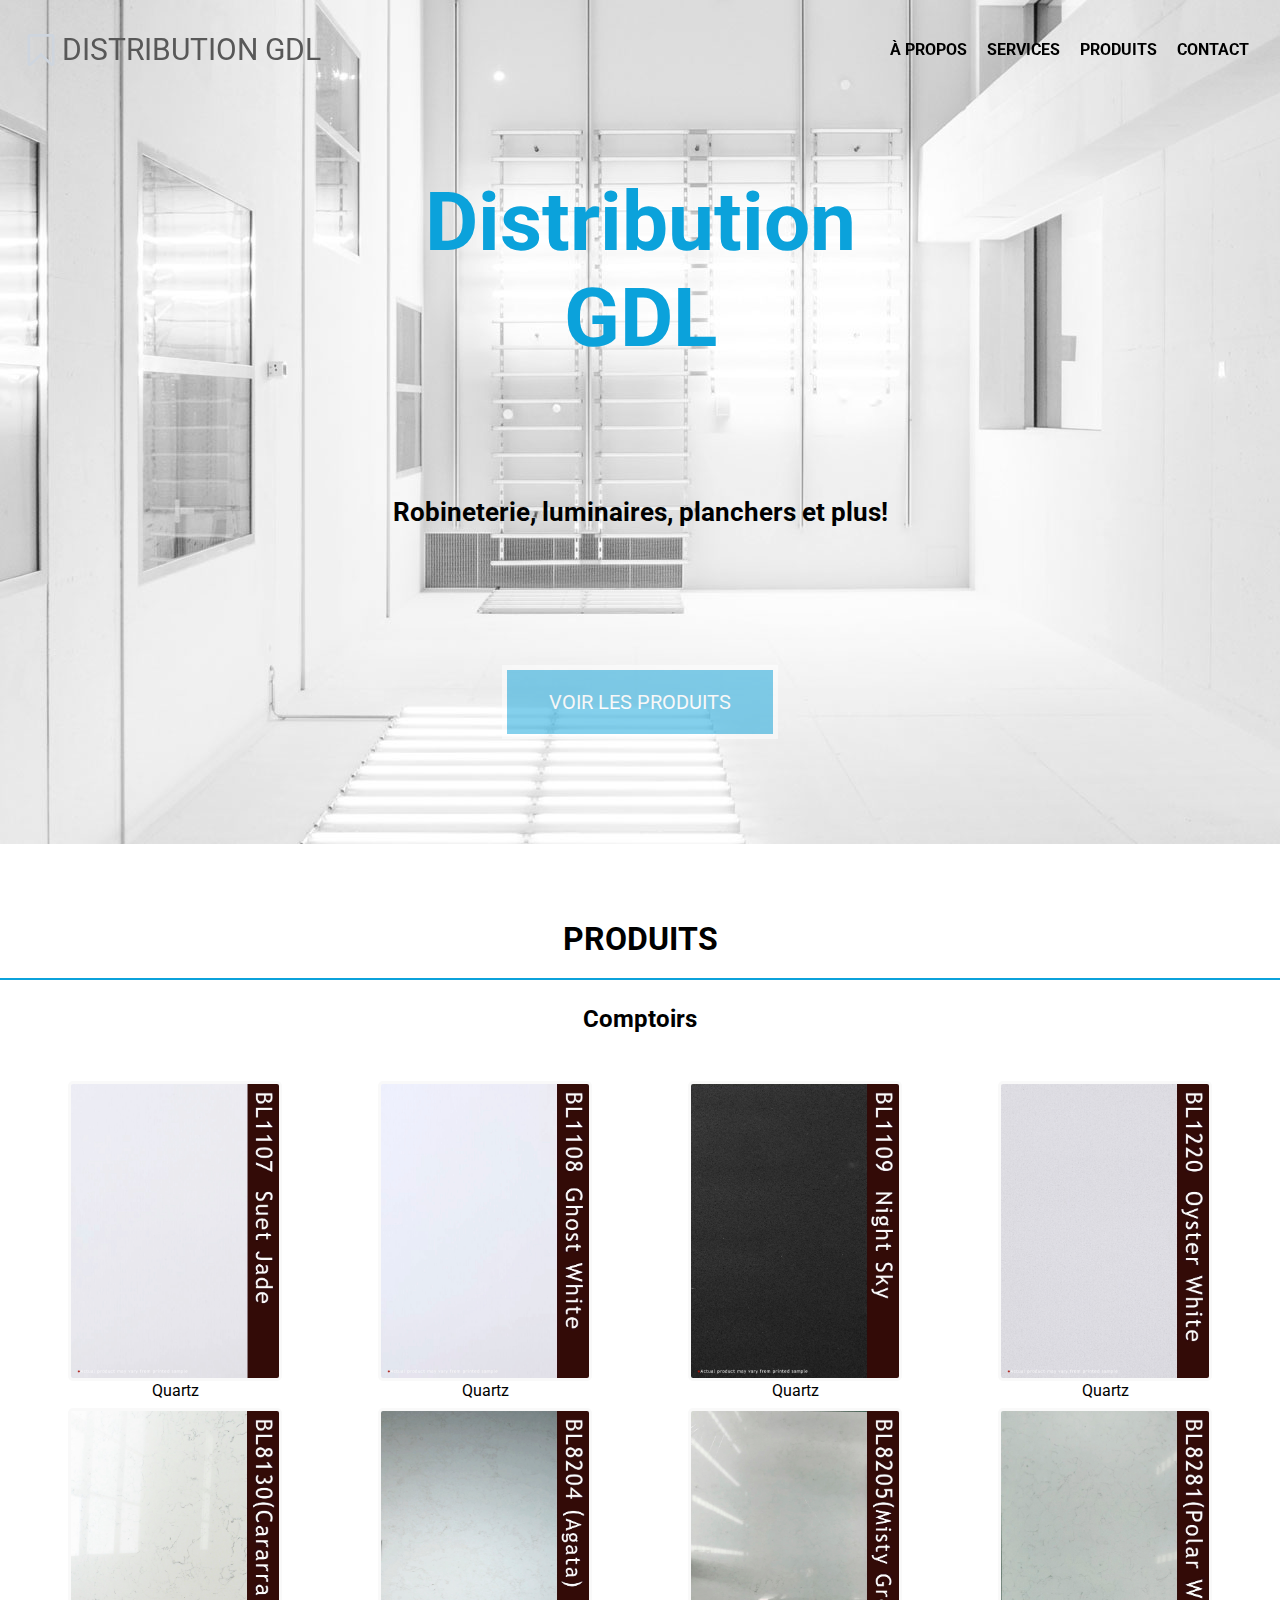
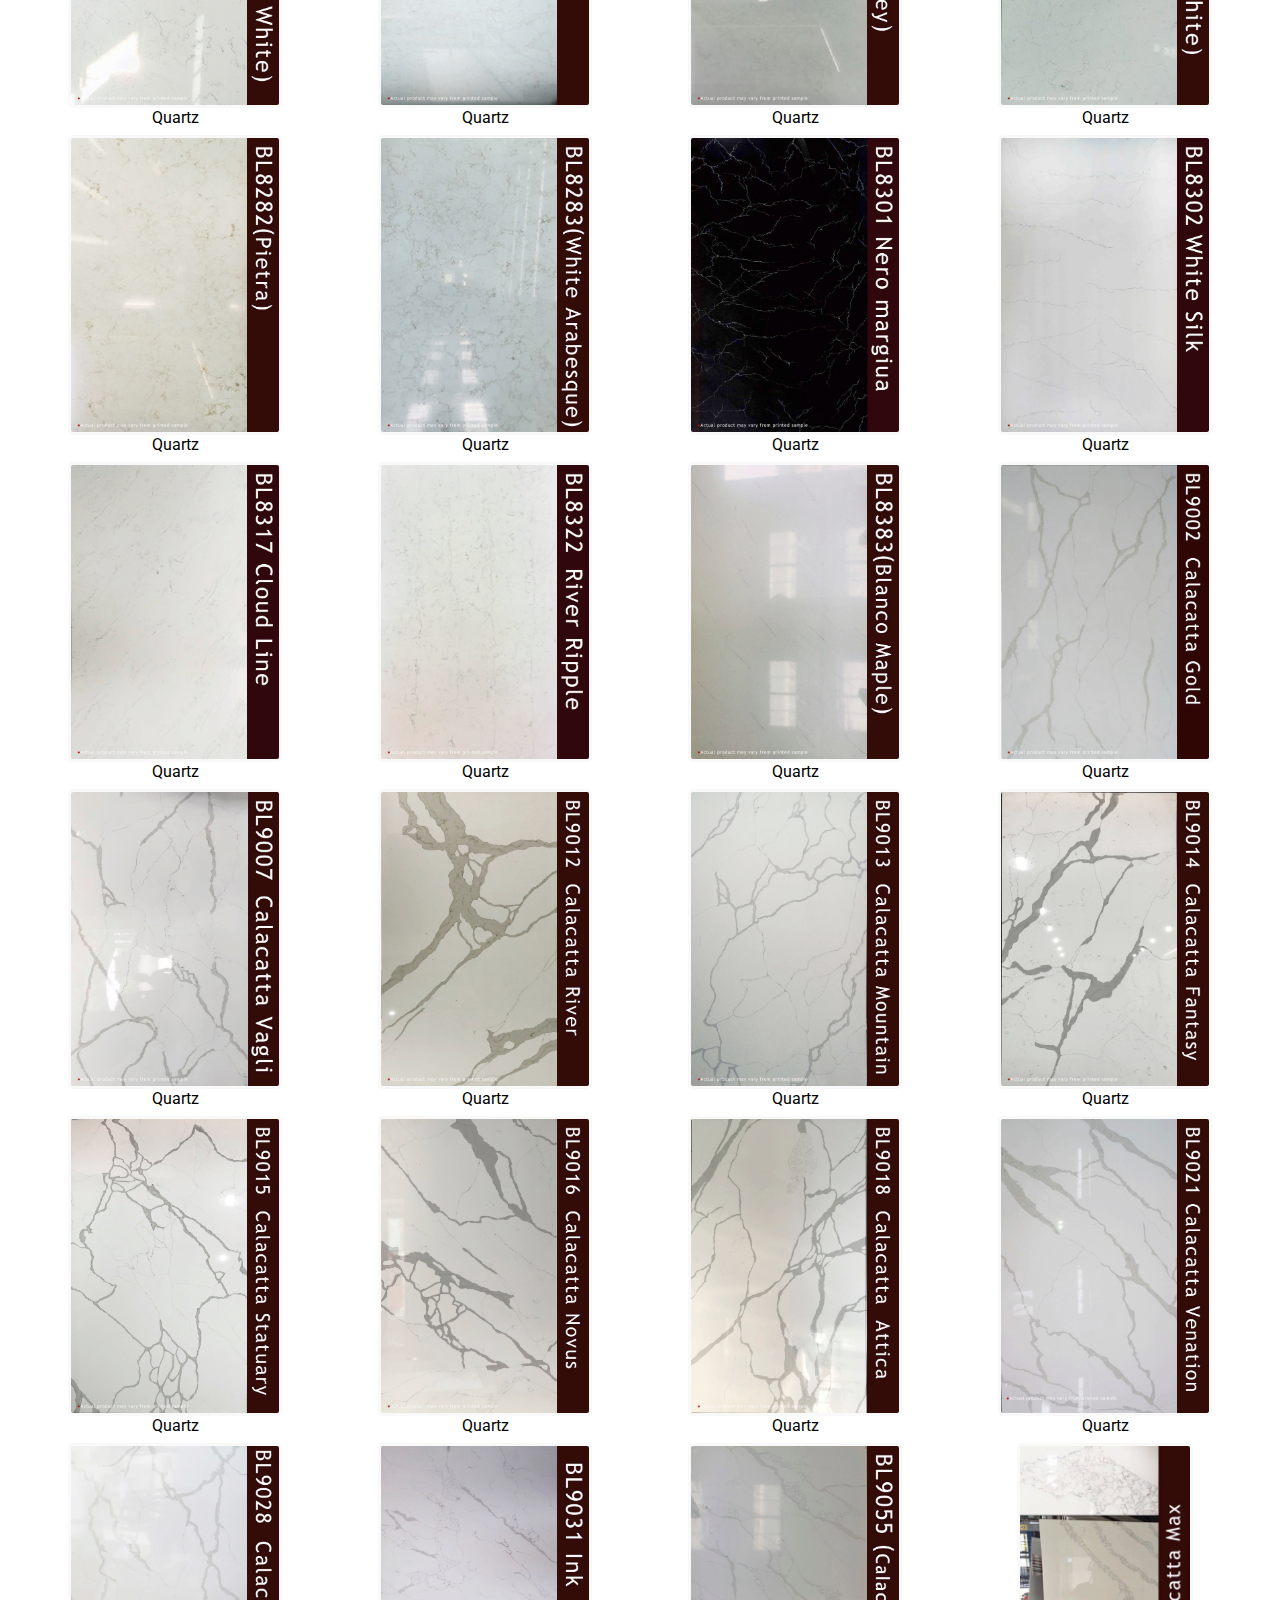
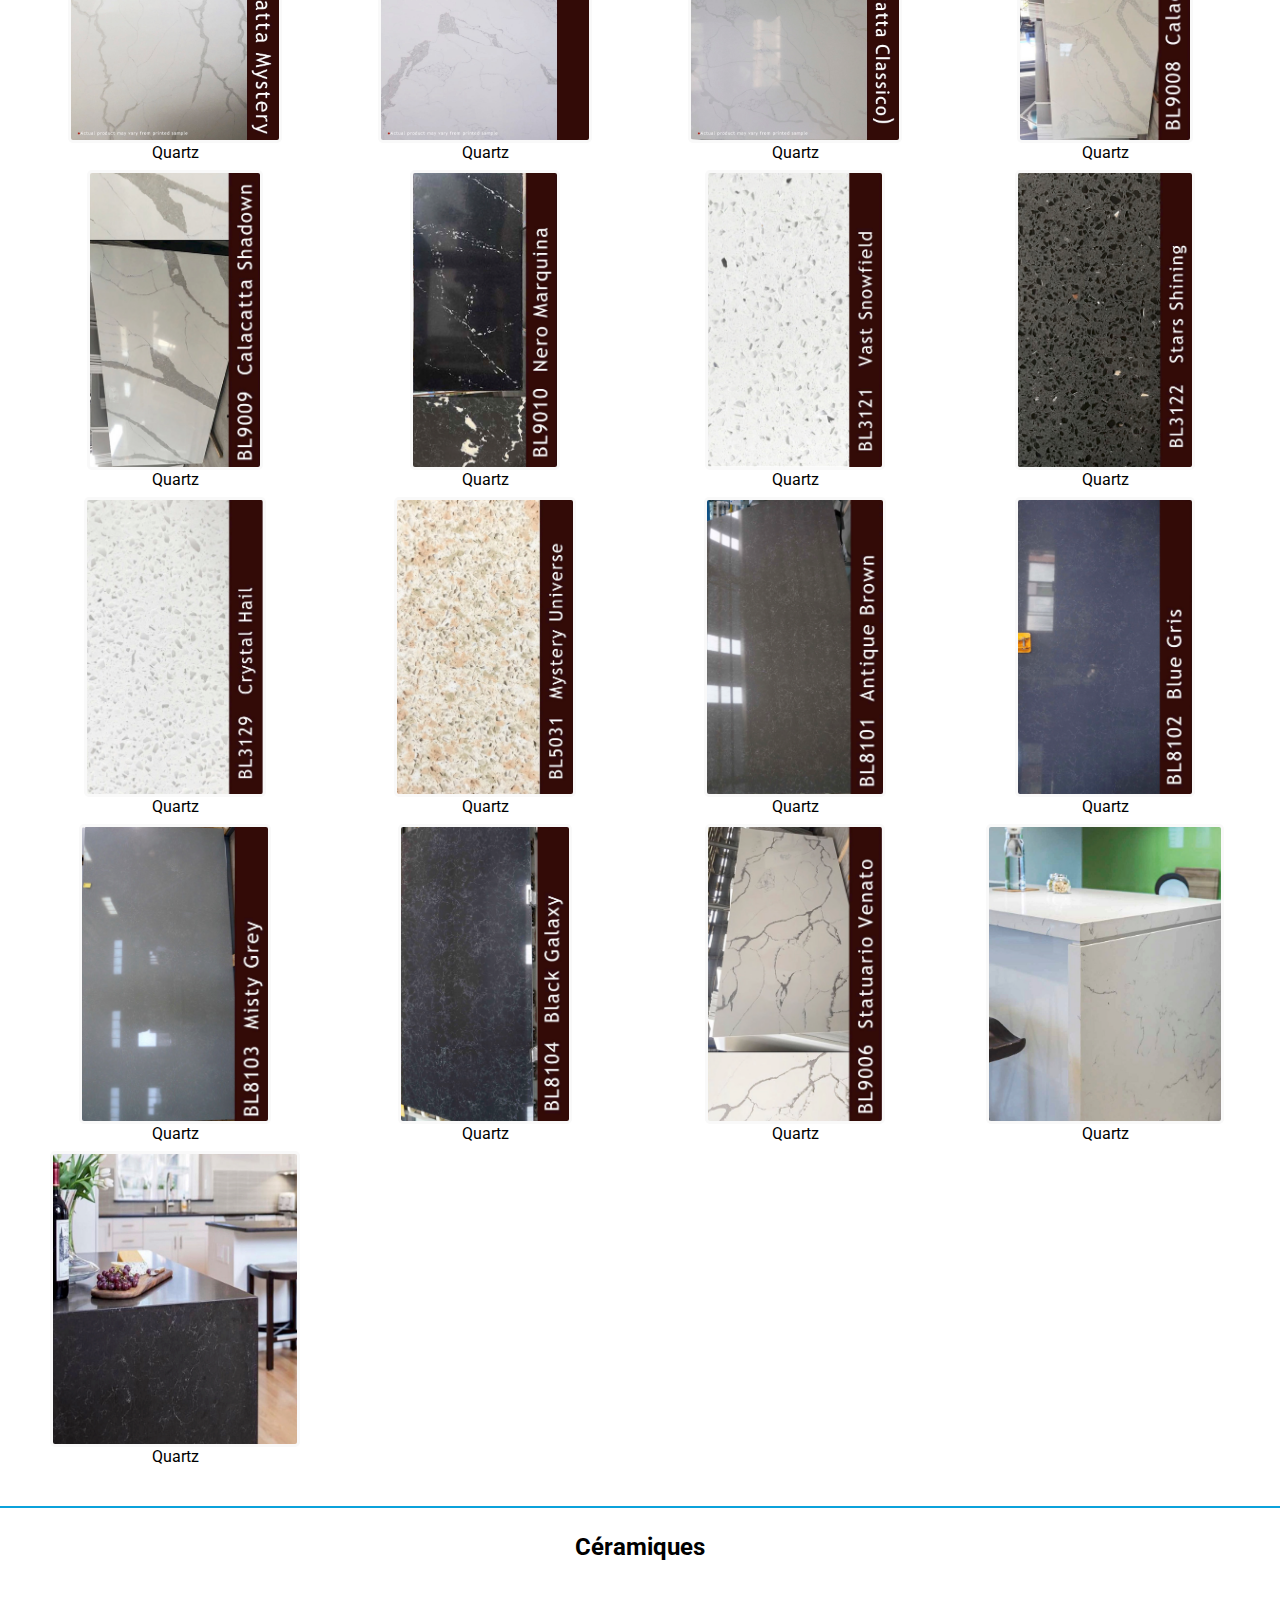
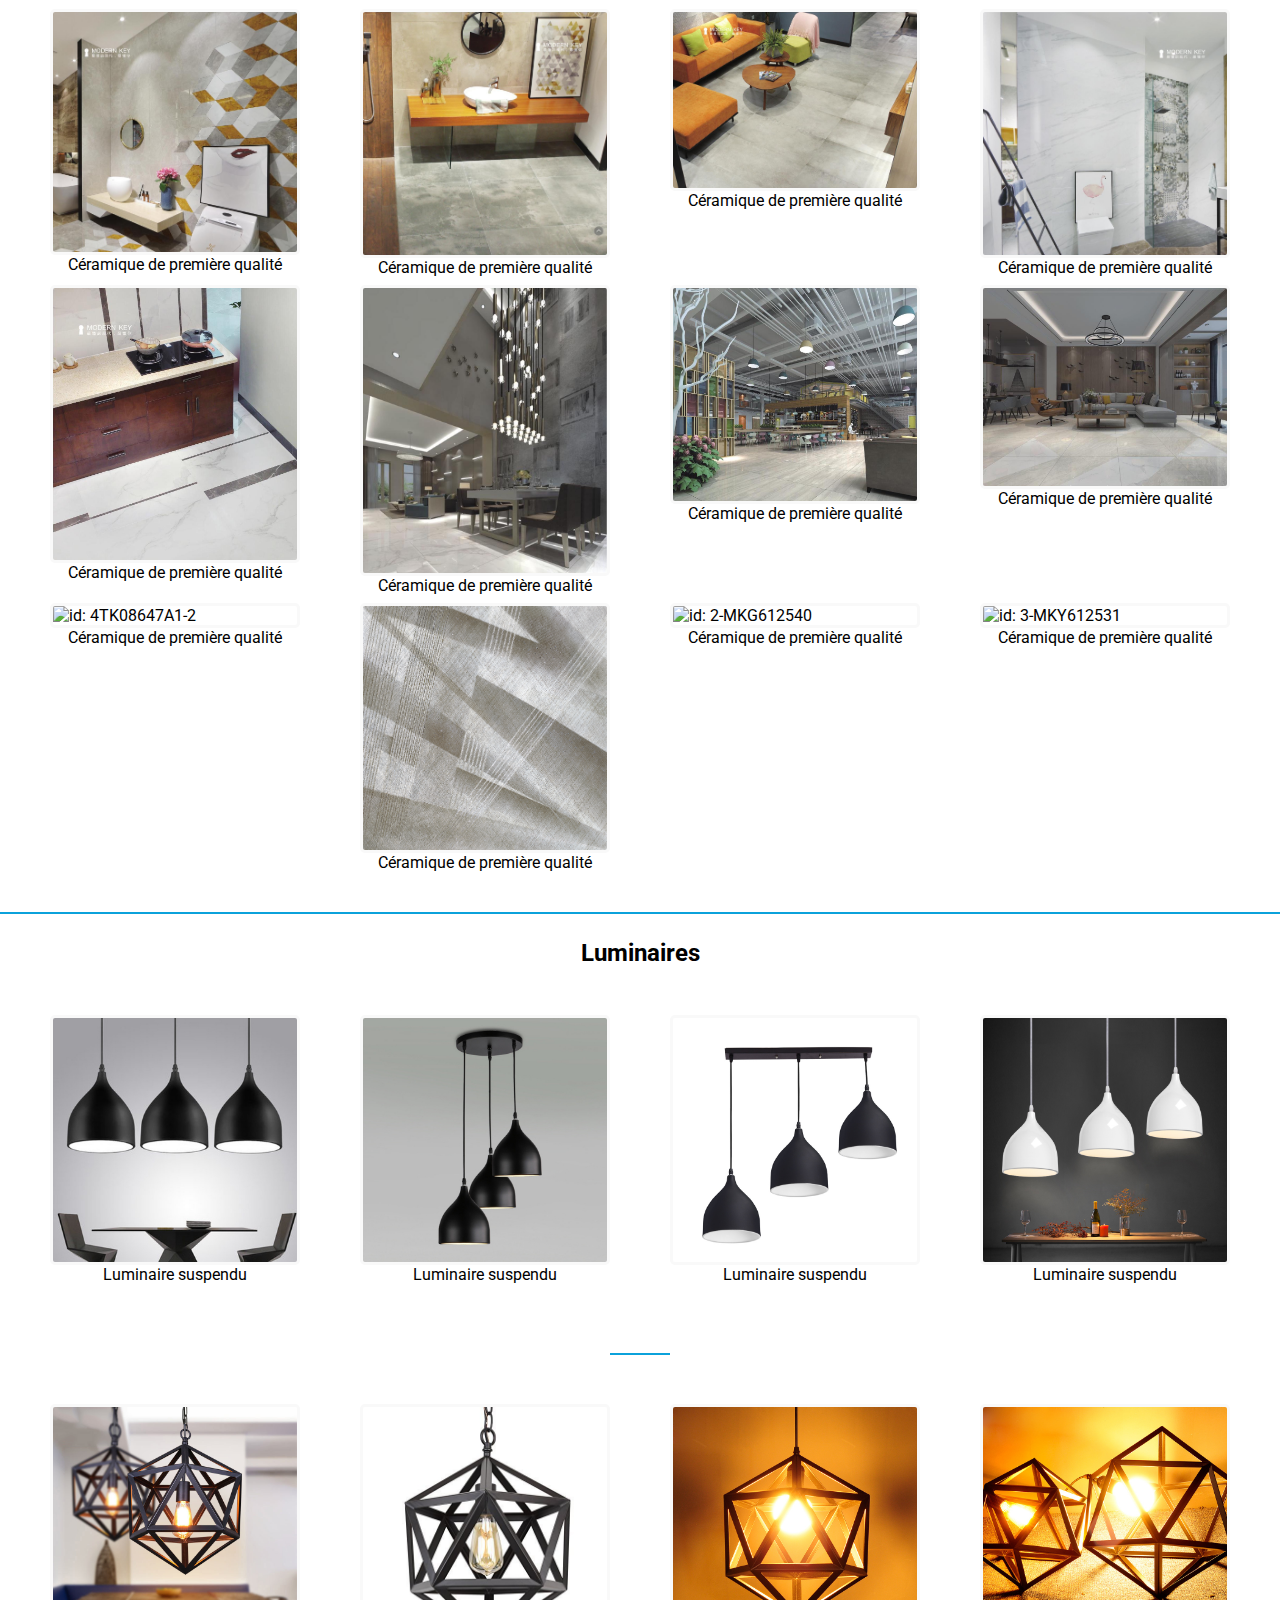
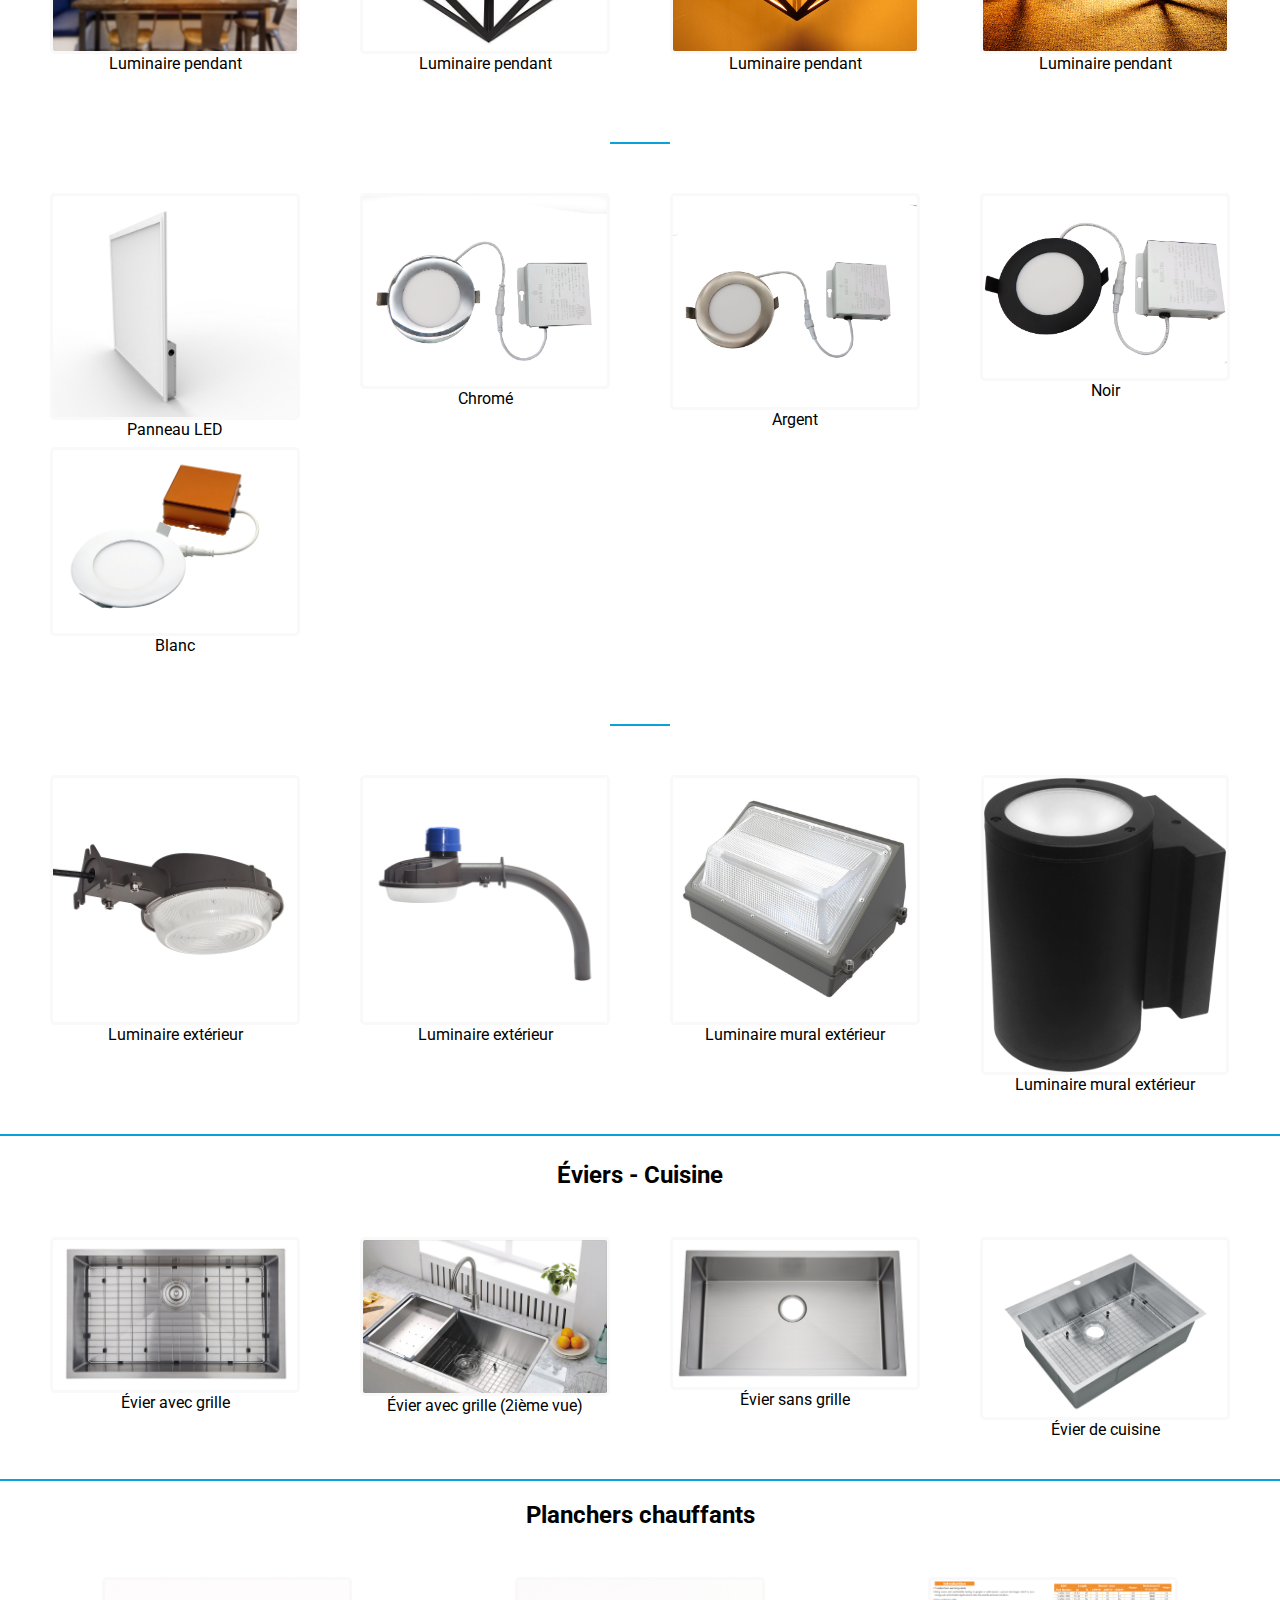
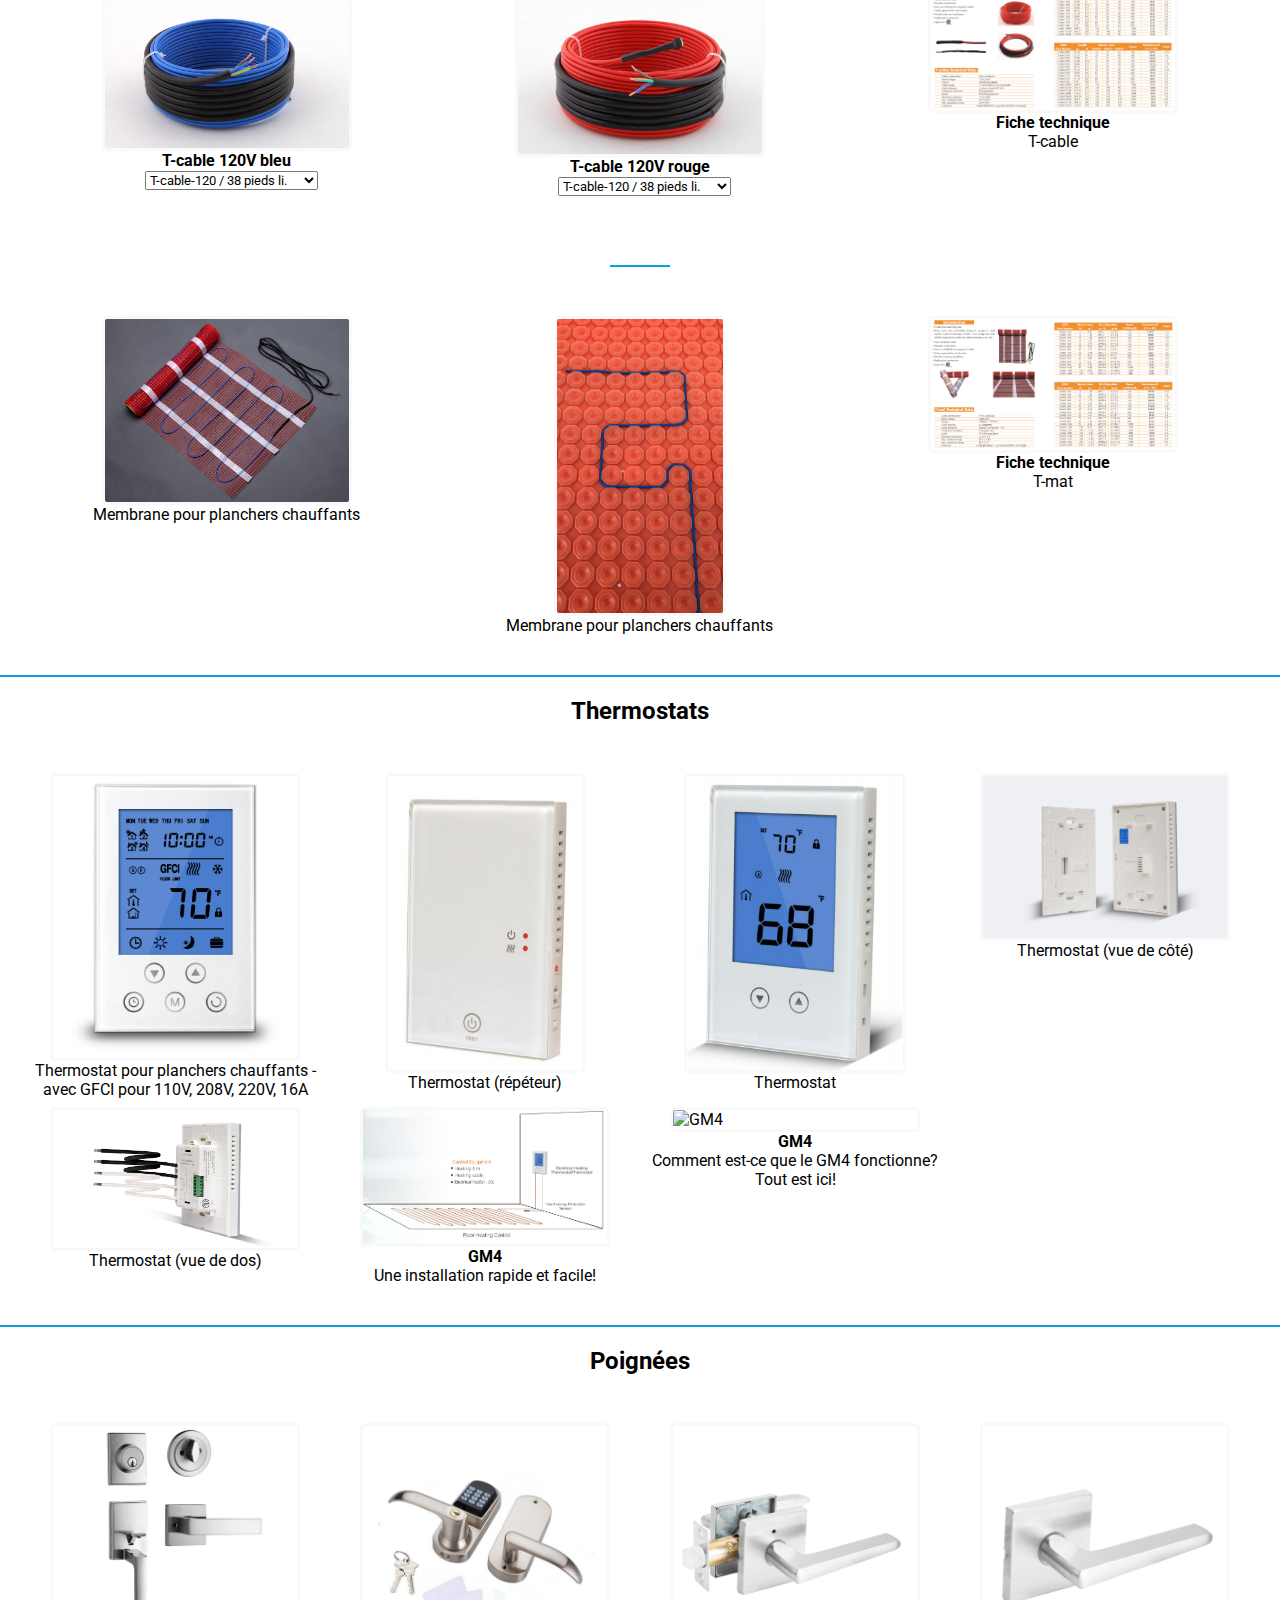
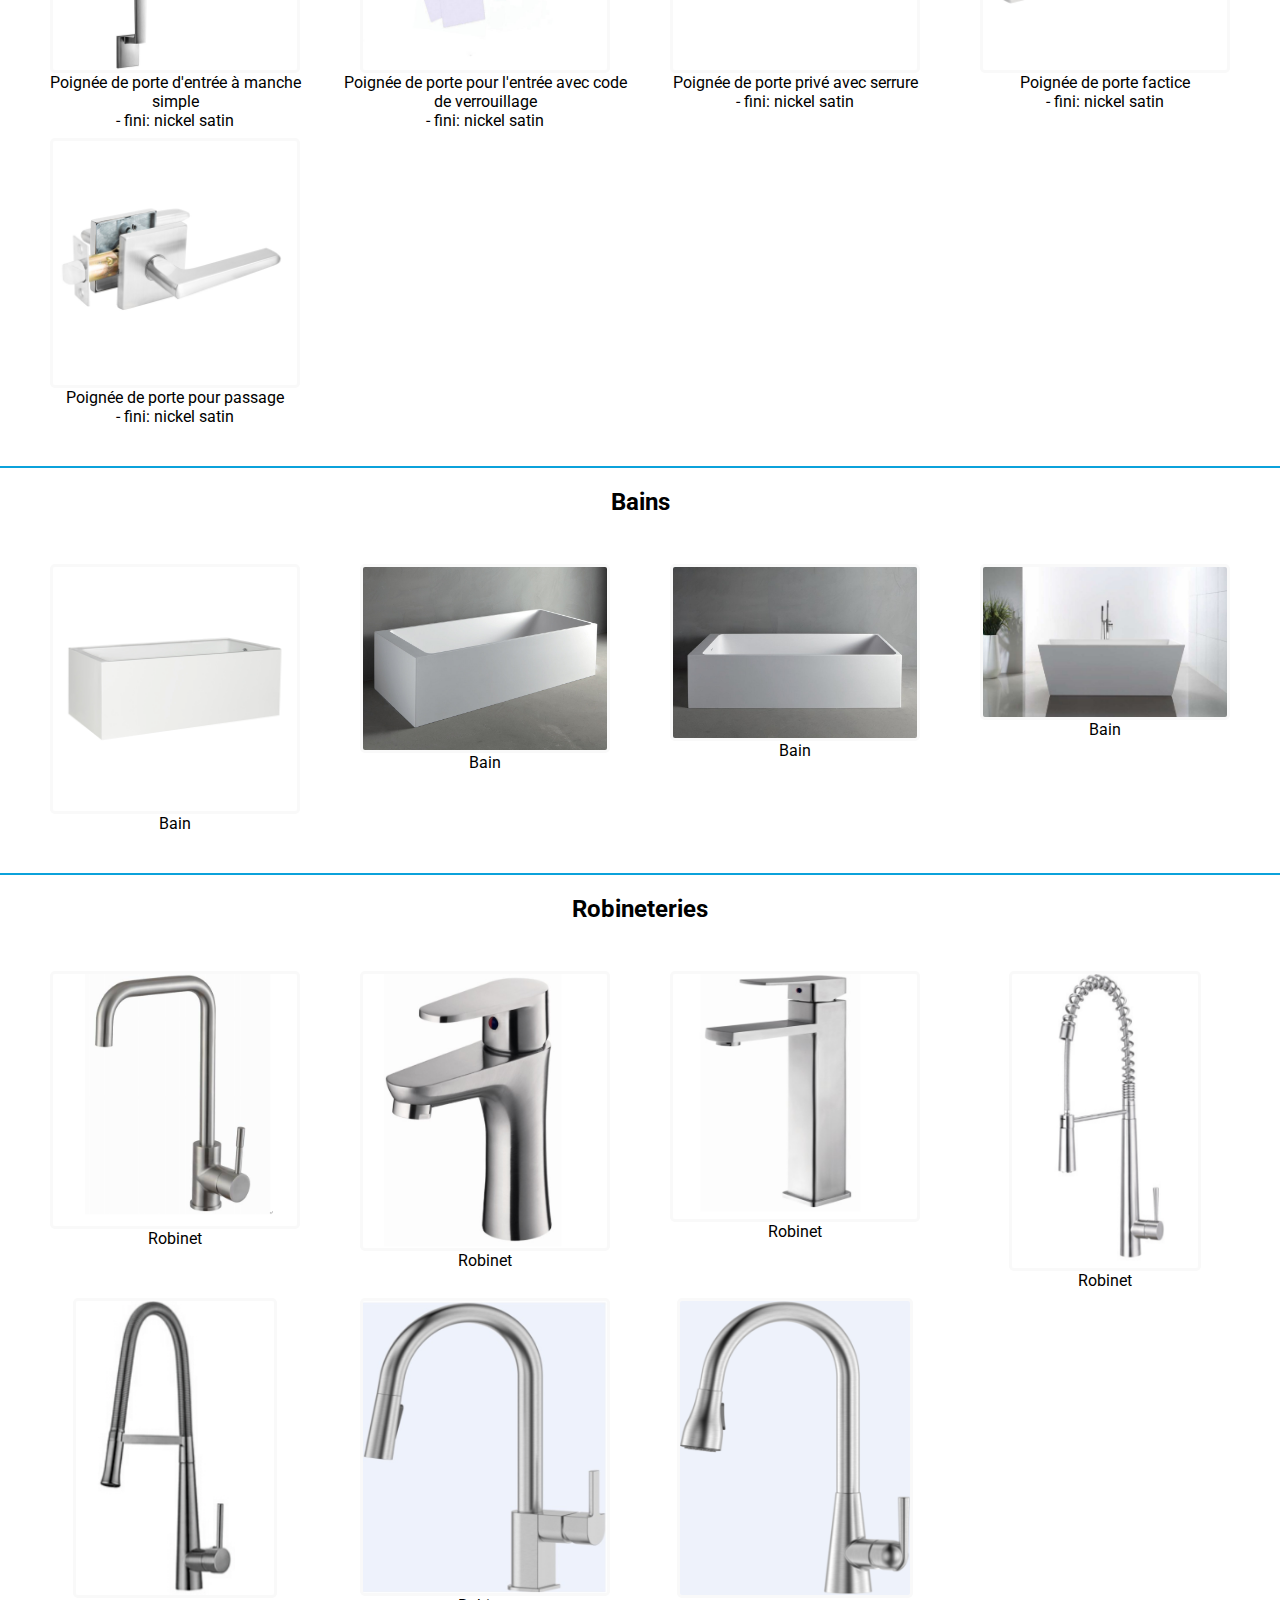
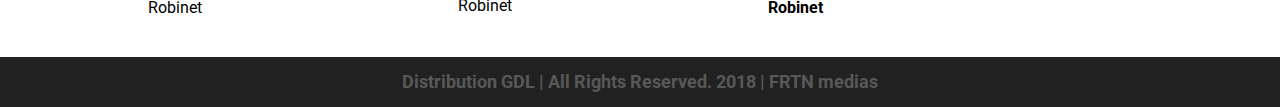
==== commit 5947fc23: "0.9" ====
--- a/produits.html
+++ b/produits.html
@@ -6,135 +6,104 @@
 	<meta http-equiv="X-UA-Compatible" content="ie=edge">
 	<link rel="stylesheet" href="css/style.css">
 	<link rel="stylesheet" href="css/animate.min.css">
-
-
-
-	<link href="https://fonts.googleapis.com/css?family=Roboto:300" rel="stylesheet">
-	<title>Distribution GDL</title>
-
-
-<!-- Bonjour ici Peo!-->
-
-
-
+    <link href="https://fonts.googleapis.com/css?family=Roboto:300" rel="stylesheet">
+    <script src="https://ajax.googleapis.com/ajax/libs/jquery/2.1.3/jquery.min.js"></script>
+
+	                           <title>Distribution GDL</title>
 </head>
-
-
-
-
 <body>
-<!-- DÉBUT DU NAVBAR !-->
+<!-- DÉBUT DU HEADER !-->
 <div class="header">
-
 	<div id="header" class="navbar">
-
-		<div class="navbar-in">
+        <!-- DÉBUT DU NAVBAR-IN !-->
+        <div class="navbar-in">
 
 			<div class="logo">
 				<img src="img/planning.svg" alt="" >
 				<a href="index.html"><p>DISTRIBUTION GDL</p></a>
 			</div>
 
-                        <span class="open-slide">
-                        <a  onclick="openSlideMenu()">
-
-                             <svg width="30" height="30">
-
-                                <path d="M0,2 30,2" stroke="white" stroke-width="4"/>
-                                <path d="M0,11 30,11" stroke="white" stroke-width="4"/>
-                                <path d="M0,20 30,20" stroke="white" stroke-width="4"/>
-
-                             </svg>
-                        </a>
+            <span class="open-slide">
+                <a  onclick="openSlideMenu()">
+                <svg width="30" height="30">
+                    <path d="M0,2 30,2" stroke="white" stroke-width="4"/>
+                    <path d="M0,11 30,11" stroke="white" stroke-width="4"/>
+                    <path d="M0,20 30,20" stroke="white" stroke-width="4"/>
+                </svg>
+                </a>
             </span>
-
-
-                        <div class="navElement">
-                            <a href="#bath"><h2>BAINS</h2></a>
-                        </div>
-			            <div class="navElement">
-                            <a href="#autre"><h2>POIGNÉES</h2></a>
-                        </div>
-                        <div class="navElement">
-                            <a href="#electronique"><h2>THERMOSTATS</h2></a>
-                        </div>
-                        <div class="navElement">
-                            <a href="#plancher"><h2>PLANCHERS</h2></a>
-                        </div>
-                        <div class="navElement">
-                            <a href="#cuisine"><h2>ÉVIERS</h2></a>
-                        </div>
-                        
-                        <div class="navElement">
-                            <a href="#lum"><h2>LUMINAIRES</h2></a>
-                        </div>
-                        <div class="navElement">
-                            <a href="#ceramique"><h2>CÉRAMIQUES</h2></a>
-                        </div>
-                        <div class="navElement">
-                            <a href="#quartz"><h2>COMPTOIRS</h2></a>
-                        </div>
-
-
-            <!-- side nav !-->
-
-            <div id="side-menu" class="side-nav">
-                <a href="index.html">Distribution GDL</a>
-                <hr class="sep">
-                <br><br>
-                <a href="#quartz">Comptoirs</a>
-                <a href="#lum">Luminaires</a>
-
-
-
-                <a class="btn-close" onclick="closeSlideMenu()">&times;</a>
-                <a href="#cuisine">Éviers</a>
-                <a href="#plancher">Planchers</a>
-                <a href="#ceramique">Céramiques</a>
-                <a href="#electronique">Électroniques</a>
-                <a href="#autre">Poignées</a>
-                <a href="#bath">Bains</a>
-                <br><br><hr class="sep">
-                
-
-
-            </div>
-
-
-		</div>
-
-	</div>
-
-
-	<h1 class="main-txt-header animated fadeInDown">Distribution<br> GDL</h1>
-	<h2 class="sub-txt-header">Robineterie, luminaires, planchers et plus!</h2>
-	<div class="button-container">
-	<a href="#produits" class="button">VOIR LES PRODUITS</a>
-	</div>
-</div>
+        
+            <ul class="nav">
+            <li class="navElement">
+                <a href="index.html"><h2 class="animated fadeInDown">CONTACT</h2></a>
+            </li>           
+            <li class="navElement">
+                <a id="drop" href="produits.html"><h2 class="animated fadeInDown">PRODUITS</h2></a>
+                <ul class="dropdown">
+                    <li><a href="#quartz">Comptoirs</a></li>
+                    <li><a href="#ceramique">Céramiques</a></li>
+                    <li><a href="#lum">Luminaires</a></li>
+                    <li><a href="#cuisine">Éviers</a></li>
+                    <li><a href="#plancher">Planchers</a></li>
+                    <li><a href="#electronique">Thermostats</a></li>
+                    <li><a href="#autre">Poignées</a></li>
+                    <li><a href="#bath">Bains</a></li>
+                    <li><a href="#rob">Robineterie</a></li>
+                </ul>
+            </li>
+            <li class="navElement">
+                <a href="index.html"><h2 class="animated fadeInDown">SERVICES</h2></a>
+            </li>
+            <li class="navElement">
+                <a href="index.html"><h2 class="animated fadeInDown">À PROPOS</h2></a>
+            </li>
+            </ul>
+        </div>
+        <!-- FIN DU NAVBAR-IN !-->
+<!-- DÉBUT DU SIDE-NAV MOBILE-RESPONSIVE !-->
+<div id="side-menu" class="side-nav">
+    <a class="btn-close" onclick="closeSlideMenu()">&times;</a>
+        <a href="index.html">Distribution GDL</a>
+        <hr class="sep"><br><br>
+        <a href="#quartz">Comptoirs</a>
+        <a href="#ceramique">Céramiques</a>
+        <a href="#lum">Luminaires</a>
+        <a href="#cuisine">Éviers</a>
+        <a href="#plancher">Planchers</a>
+        <a href="#electronique">Électroniques</a>
+        <a href="#autre">Poignées</a>
+        <a href="#bath">Bains</a>
+        <br><br><hr class="sep">
+</div>
+<!-- FIN DU SIDE-NAV MOBILE-RESPONSIVE !-->
+</div>
+<!-- FIN DU NAVBAR-IN !-->
+
+    <!-- TEXT HEADLINE  !-->
+    <h1 class="main-txt-header animated fadeInDown">Distribution<br> GDL</h1>
+    <h2 class="sub-txt-header">Robineterie, luminaires, planchers et plus!</h2>
+    <div class="button-container">
+    <a href="#produits" class="button">VOIR LES PRODUITS</a>
+    </div>
+    <!-- FIN DU NAVBAR !-->	
+</div>
+<!-- FIN DU HEADER !-->
 
 <!-- DÉBUT DU MAIN !-->
 
 <div class="main">
+
 	<button onclick="topFunction()" id="myBtn" title="Go to top">&uarr;</button>
-
-
-	<div id="produits" class="content-3">
-
-
-
-				<div class="prix">
-					
-					<h1>Produits</h1>
-					<hr id="sepa" class="sep">
-
-             <h2>Comptoirs</h2> <br> <br>
+<div id="produits" class="content-3">
+    <div class="prix">
+		<h1>Produits</h1>
+		<hr id="sepa" class="sep">
+        <h2>Comptoirs</h2> <br> <br>
 
         
-        <!-- DÉBUT THIRD GRID!--> 
-  <div id="quartz" class="grid1">
-
-   <div class="pg">
+<!-- DÉBUT GRID!--> 
+<div id="quartz" class="grid1">
+    <div class="pg">
             <img class="myImg" src="quartz/BL1107.jpg" alt="id: BL1107" class="card-img"/>
             <h4></h4>
         <p>Quartz</p>
@@ -326,8 +295,7 @@
     </div>
         <div class="pg">
             <img class="myImg" src="quartz/BL9006.jpg" alt="id: BL9006" class="card-img"/>
-            <h4></h4>
-            <br><hr><br>
+            <h4></h4>          
         <p>Quartz</p>
     </div>
         <div class="pg">
@@ -340,17 +308,14 @@
             <h4></h4>
         <p>Quartz</p>
     </div>
-
   </div>
-
-     <hr class="sep">           
+  <!-- FIN GRID!-->
+    <hr class="sep">           
     <h2>Céramiques</h2> <br> <br>
-
-        
-        <!-- DÉBUT THIRD GRID!--> 
-  <div id="ceramique" class="grid1">
-
-   <div class="pg">
+     
+        <!-- DÉBUT GRID!--> 
+<div id="ceramique" class="grid1">
+    <div class="pg">
             <img class="myImg" src="ceramique/2-MKG612574+.jpg" alt="id: 2-MKG612574+" class="card-img"/>
             <h4></h4>
         <p>Céramique de première qualité</p>
@@ -412,13 +377,12 @@
     </div>
 
   </div>
-
-            <!-- luminaires !-->
-
-        <hr class="sep">
-        <h2>Luminaires</h2> <br> <br>
-
-
+<!-- FIN GRID!-->
+
+    <hr class="sep">
+    <h2>Luminaires</h2> <br> <br>
+
+<!-- DÉBUT GRID!-->
 <div id="lum" class="grid1">
 
    <div class="pg">
@@ -442,7 +406,9 @@
         <p>Luminaire suspendu</p>
     </div>
 </div>
+<!-- FIN GRID!-->
 <br><hr><br>
+<!-- DÉBUT GRID!-->
 <div class="grid1">
     <div class="pg">
             <img class="myImg" src="lum/pendant/3.jpg" alt="" class="card-img"/>
@@ -465,7 +431,9 @@
         <p>Luminaire pendant</p>
     </div>
 </div>
+<!-- FIN GRID!-->
 <br><hr><br>
+<!-- DÉBUT GRID!-->
 <div class="grid1">
     <div class="pg">
             <img class="myImg" src="lum/panel/3.jpg" alt="" class="card-img"/>
@@ -494,8 +462,10 @@
             <h4></h4>
         <p>Blanc</p>
     </div>
-    </div>
+</div>
+<!-- FIN GRID!-->
 <br><hr><br>
+<!-- DÉBUT GRID!-->
 <div class="grid1">
         <div class="pg">
             <img class="myImg" src="lum/barn/1.jpg" alt="" class="card-img"/>
@@ -520,46 +490,40 @@
             <h4></h4>
         <p>Luminaire mural extérieur</p>
     </div>
-
+</div>
+<!-- FIN GRID!-->
+<hr class="sep">
+<h2>Éviers - Cuisine</h2> <br> <br>
+<!-- DÉBUT GRID!--> 
+<div id="cuisine" class="grid1">
+    <div class="pg">
+            <img class="myImg" src="cuisine/CH3018grids.jpg" alt="id: CH3018" class="card-img"/>
+            <h4></h4>
+        <p>Évier avec grille</p>
+    </div>
+    <div class="pg">
+            <img class="myImg" src="cuisine/CH3018views.jpg" alt="id: CH3018" class="card-img"/>
+            <h4></h4>
+        <p>Évier avec grille (2ième vue)</p>
+    </div>
+    <div class="pg">
+            <img class="myImg" src="cuisine/CH3018.jpg" alt="id: CH3018" class="card-img"/>
+            <h4></h4>
+        <p>Évier sans grille</p>
+    </div>
+    <div class="pg">
+            <img class="myImg" src="cuisine/IMG_6571.jpg" alt="id: 6571" class="card-img"/>
+            <h4></h4>
+        <p>Évier de cuisine</p>
+    </div>
   </div>
-
-           <hr class="sep">
-          <h2>Éviers - Cuisine</h2> <br> <br>
-
-        
-        <!-- DÉBUT FOURTH GRID!--> 
-  <div id="cuisine" class="grid1">
-
-   <div class="pg">
-            <img class="myImg" src="cuisine/CH3018grids.jpg" alt="id: CH3018" class="card-img"/>
-            <h4></h4>
-        <p>Évier avec grille</p>
-    </div>
-    <div class="pg">
-            <img class="myImg" src="cuisine/CH3018views.jpg" alt="id: CH3018" class="card-img"/>
-            <h4></h4>
-        <p>Évier avec grille (2ième vue)</p>
-    </div>
-    <div class="pg">
-            <img class="myImg" src="cuisine/CH3018.jpg" alt="id: CH3018" class="card-img"/>
-            <h4></h4>
-        <p>Évier sans grille</p>
-    </div>
-    <div class="pg">
-            <img class="myImg" src="cuisine/IMG_6571.jpg" alt="id: 6571" class="card-img"/>
-            <h4></h4>
-        <p>Évier de cuisine</p>
-    </div>
-  </div>
-
  </div>
-    
-    <hr class="sep">      
-    <h2>Planchers chauffants</h2> <br> <br>
-
-  <div id="plancher" class="grid1">
-
-   <div class="pg">
+ <!-- FIN GRID!-->
+<hr class="sep">      
+<h2>Planchers chauffants</h2> <br> <br>
+<!-- DÉBUT GRID!-->
+<div id="plancher" class="grid1">
+    <div class="pg">
             <img class="myImg" src="mat/cable1.jpg" alt="id: Blue-cable" class="card-img"/>
             <h4>T-cable 120V bleu</h4>
             <p><select>
@@ -607,7 +571,9 @@
         <p>T-cable</p>
     </div>
 </div>
+<!-- FIN GRID!-->
 <br><hr><br>
+<!-- DÉBUT GRID!-->
 <div class="grid1">
     <div class="pg">
             <img class="myImg" src="mat/mat1.jpg" alt="id: Red-mat" class="card-img"/>
@@ -625,20 +591,13 @@
             <h4>Fiche technique</h4>
         <p>T-mat</p>
     </div>
-
-
-
-  </div>
- 
-
-  <hr class="sep">
-  <h2>Thermostats</h2> <br> <br>
-
-        
-        <!-- DÉBUT SECOND GRID!--> 
-  <div id="electronique" class="grid1">
-
-   <div class="pg">
+</div>
+<!-- FIN GRID!-->
+<hr class="sep">
+<h2>Thermostats</h2> <br> <br>
+ <!-- DÉBUT GRID!--> 
+<div id="electronique" class="grid1">
+    <div class="pg">
             <img class="myImg" src="thermo/GM4-2.jpg" alt="id: GM4" class="card-img"/>
             <h4></h4>
         <p>Thermostat pour planchers chauffants -avec GFCI pour 110V, 208V, 220V, 16A</p>
@@ -675,17 +634,11 @@
         <p>Comment est-ce que le GM4 fonctionne? Tout est ici!</p>
     </div>
   </div>
-
- 
-
-	
-
-   <hr class="sep">      
-    <h2>Poignées</h2> <br> <br>
-
-                
-                <!-- DÉBUT FIRST GRID!-->   
-    <div id="autre" class="grid1">
+  <!-- FIN GRID!-->
+<hr class="sep">      
+<h2>Poignées</h2> <br> <br>
+<!-- DÉBUT GRID!-->   
+<div id="autre" class="grid1">
         <div class="pg">
                 <img class="myImg" src="poignees/DT1103-SN.jpg" alt="id: DT1103-SN" class="card-img"/>
                 <h4></h4>
@@ -712,13 +665,11 @@
             <p>Poignée de porte pour passage <br> - fini: nickel satin</p>
         </div>
     </div>
+    <!-- FIN GRID!-->
 <hr class="sep">      
-    <h2>Bains</h2> <br> <br>
-
-
-    <div id="bath" class="grid1">
-
-   
+<h2>Bains</h2> <br> <br>
+<!-- DÉBUT GRID!-->
+<div id="bath" class="grid1">
     <div class="pg">
             <img class="myImg" src="bath/bath3.jpg" alt="" class="card-img"/>
             <h4></h4>
@@ -740,33 +691,71 @@
         <p>Bain</p>
     </div>
   </div>
-
-
-
-
-
-
-				
-
-		</div>	
+  <!-- FIN GRID!-->
+
+  <hr class="sep">      
+    <h2>Robineteries</h2> <br> <br>
+
+<!-- DÉBUT GRID!-->
+<div id="faucet" class="grid1">
+    <div class="pg">
+            <img class="myImg" src="faucet/faucet1.png" alt="" class="card-img"/>
+            <h4></h4>
+        <p>Robinet</p>
+    </div>
+    <div class="pg">
+            <img class="myImg" src="faucet/faucet2.png" alt="" class="card-img"/>
+            <h4></h4>
+        <p>Robinet</p>
+    </div>
+    <div class="pg">
+            <img class="myImg" src="faucet/faucet3.png" alt="" class="card-img"/>
+            <h4></h4>
+        <p>Robinet</p>
+    </div>
+    <div class="pg">
+            <img class="myImg" src="faucet/faucet6.png" alt="" class="card-img"/>
+            <h4></h4>
+        <p>Robinet</p>
+    </div>
+    <div class="pg">
+            <img class="myImg" src="faucet/faucet5.png" alt="" class="card-img"/>
+            <h4></h4>
+        <p>Robinet</p>
+    </div>
+    <div class="pg">
+            <img class="myImg" src="faucet/faucet4.png" alt="" class="card-img"/>
+            <h4></h4>
+        <p>Robinet</p>
+    </div>
+    <div class="pg">
+            <img class="myImg" src="faucet/faucet7.png" alt="" class="card-img"/>
+            <h4>Robinet</h4>
+        <p></p>
+    </div>
+  </div>
+  <!-- FIN GRID!-->
+
+		</div>
+        <!-- FIN PRIX!-->	
 	</div>
-</div>
-
+    <!-- FIN CONTENT-3!-->
+</div>
+<!-- FIN MAIN!-->
+
+<!-- DÉBUT MODAL!-->
 <div id="myModal" class="modal">
   <span class="close">&times;</span>
   <img class="modal-content" id="img01">
   <div id="caption"></div>
 </div>
+<!-- FIN MODAL!-->
+<!-- DÉBUT FOOTER!-->
 
 <footer> 
-  <h4> Distribution GDL | All Rights Reserved. 2018 | <a href="https://github.com/PeoFRTN">FRTN medias</a></h4>
+    <h4>Distribution GDL | All Rights Reserved. 2018 | <a href="https://github.com/PeoFRTN">FRTN medias</a></h4>
 </footer>
 
-
-
-
-<script src="https://ajax.googleapis.com/ajax/libs/jquery/2.1.3/jquery.min.js"></script>
-<script src="main.js"></script>
 
 <script>
     $(document).ready(function() {
@@ -783,7 +772,7 @@
 
 <script>
 
-    window.onscroll = function() {scrollFunction()};
+window.onscroll = function() {scrollFunction()};
 
 function scrollFunction() {
     if (document.body.scrollTop > 100 || document.documentElement.scrollTop > 100) {
@@ -860,9 +849,7 @@
 </script>
 
 
-
-
-
-
 </body>
 </html>
+
+
--- a/css/style.css
+++ b/css/style.css
@@ -11,8 +11,6 @@
     -moz-box-sizing: border-box;
     box-sizing: border-box;
 }
-
-
 a:visited,
 a:link {
 	color: inherit;
@@ -53,6 +51,33 @@
 
 }
 
+.nav {
+	float:right;
+
+}
+
+.dropdown {
+	display: none;
+	list-style: none;
+	position: absolute;
+	width: 197px;
+	background-color: #212121;
+	opacity: 0.9;
+	right: 0;
+
+}
+
+.dropdown li {
+	padding: 15px;
+}
+.dropdown li a {
+	color: #fff;
+	font-size: 18px;
+}
+.dropdown li a:hover {
+	color: #0BA2DB;
+	
+}
 
 .navbar h2:hover {
 
@@ -62,6 +87,15 @@
 }
 
 
+.nav li:hover ul { 
+    right: 0;
+    display: block;
+
+}
+
+.nav li:hover ul li a:hover { /* Here we define the most explicit hover states--what happens when you hover each individual link. */
+    display: block;
+}
 
 
 
@@ -168,7 +202,7 @@
 	font-size: 26px;
 	text-align :center;
 	position: relative;
-	top: 40%;
+	top: 35%;
 	transform: translateY(-50%);
 	-webkit-transform: translateY(-50%);
 	-ms-transform: translateY(-50%);
@@ -182,11 +216,15 @@
 	-webkit-transform: translateY(-50%);
 	-ms-transform: translateY(-50%);
 }
+.button-container a{
+	color: #fff;
+}
 
 .button {
     background-color: #0BA2DB;
-    border: none;
-    color: #101010;
+    opacity: 0.5;
+    border: solid 5px #fff;
+    color: #fff;
     padding: 20px 42px;
     text-align: center;
     text-decoration: none;
@@ -196,6 +234,7 @@
     float: center;
     transition: 0.8s;
     margin-top: 50px;
+    top: 900px;
 
 }
 
@@ -472,7 +511,7 @@
 
 footer {
 	width: 100%;
-	height: 25px;
+	height: 50px;
 	background-color: #212121;
 	bottom: 0;
 
@@ -481,26 +520,17 @@
 	font-size: 18px;
 	text-align: center;
 	vertical-align: middle;
-	color: #fff;
-	
-  
-}
-
-    @media only screen and (max-width: 1180px) and (min-width: 750.1px)   {
-    .open-slide {
-	float: right;
-	padding: 15px 5px 5px 0;
-	height: auto;
-	display: block;
-	}
-	.navElement {
-		display: none;
-		transition: 0.5s;
-    	} 
-}
+	color: #585858;
+	line-height: 50px;
+
+}
+
 
 
     @media only screen and (max-width: 750px)  {
+    .modal-content {
+        width: 100%;
+    }
     .about {
 
         grid-template-columns: 1fr;
@@ -568,7 +598,7 @@
 		text-align :center;
 		position: relative;
 		overflow: hidden;
-		top: 40%;
+		top: 30%;
 		transform: translateY(-50%);
 		-webkit-transform: translateY(-50%);
 		-ms-transform: translateY(-50%);
@@ -773,11 +803,10 @@
 .modal-content {
     margin: auto;
     display: block;
-    width: 80%;
-    max-width: 100%;
-
-    
-}
+    max-width: 80%;
+  
+}
+
 #caption {
     margin: auto;
     display: block;
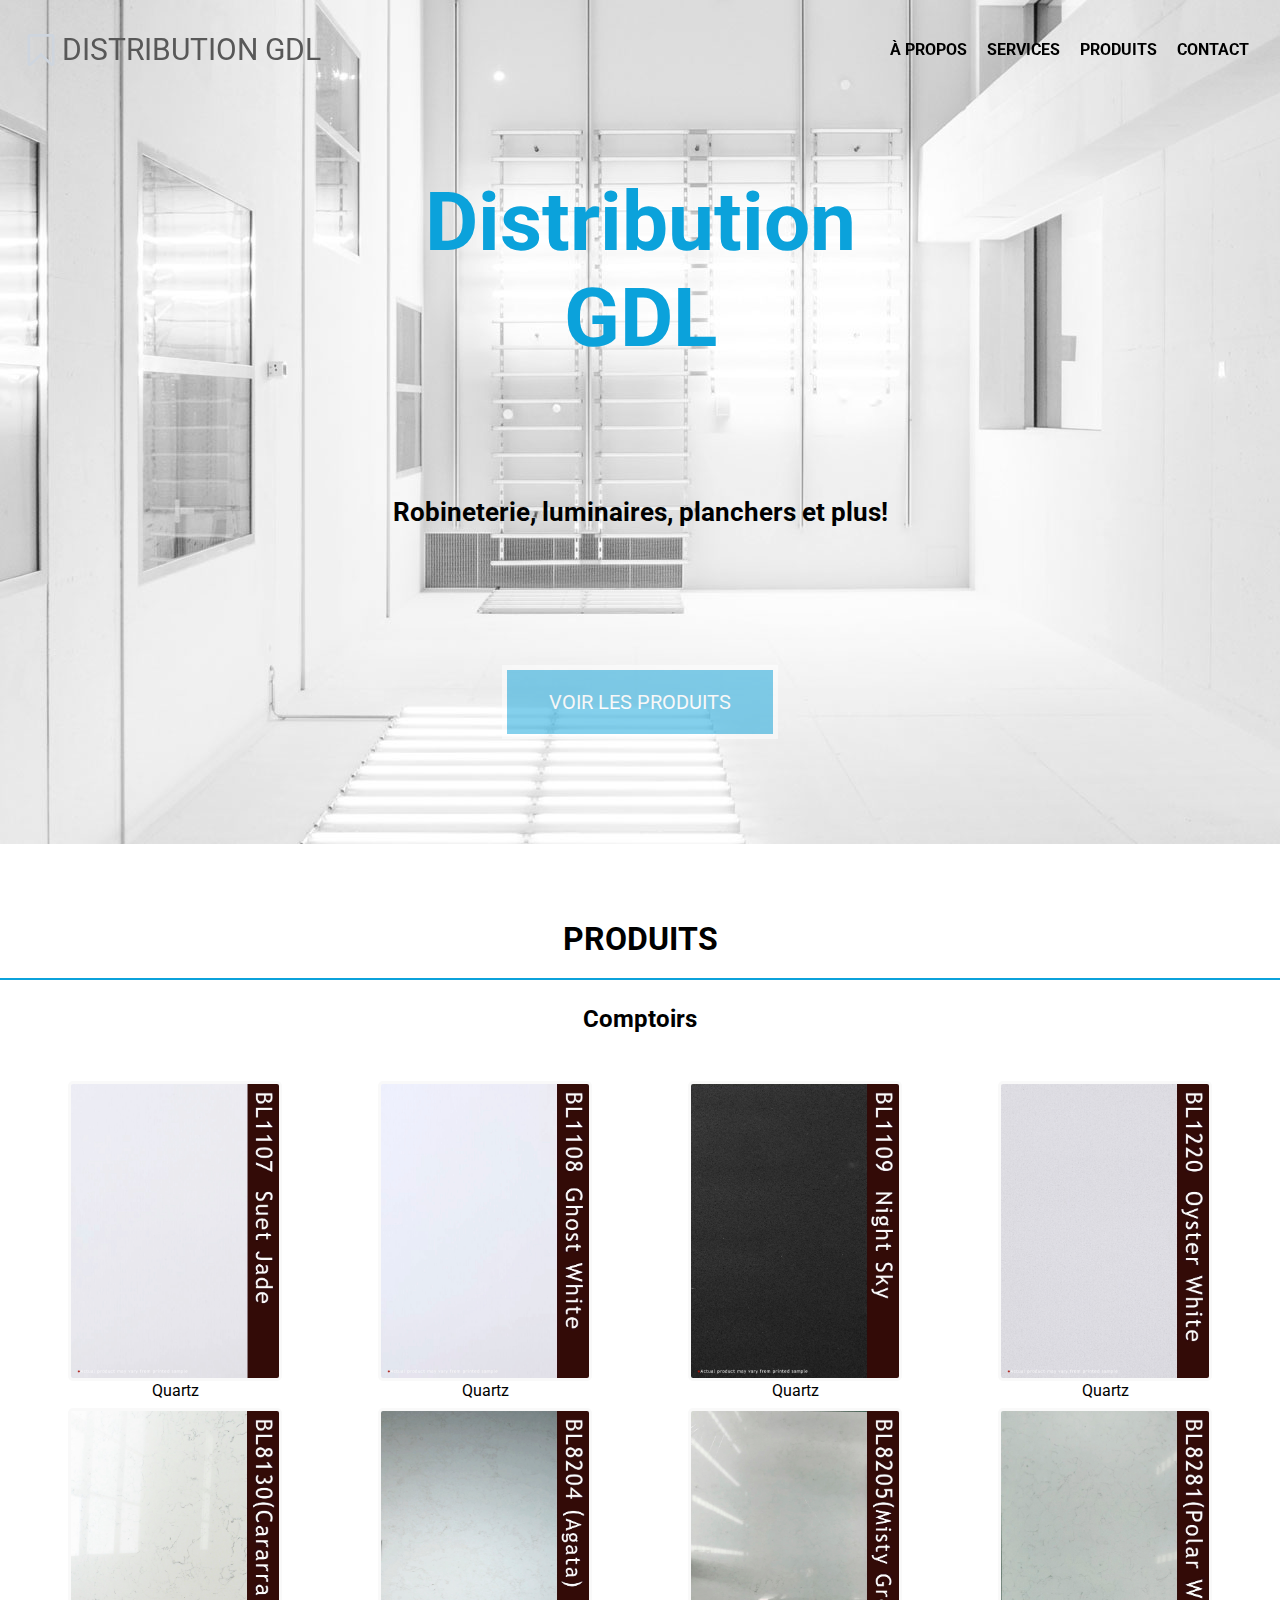
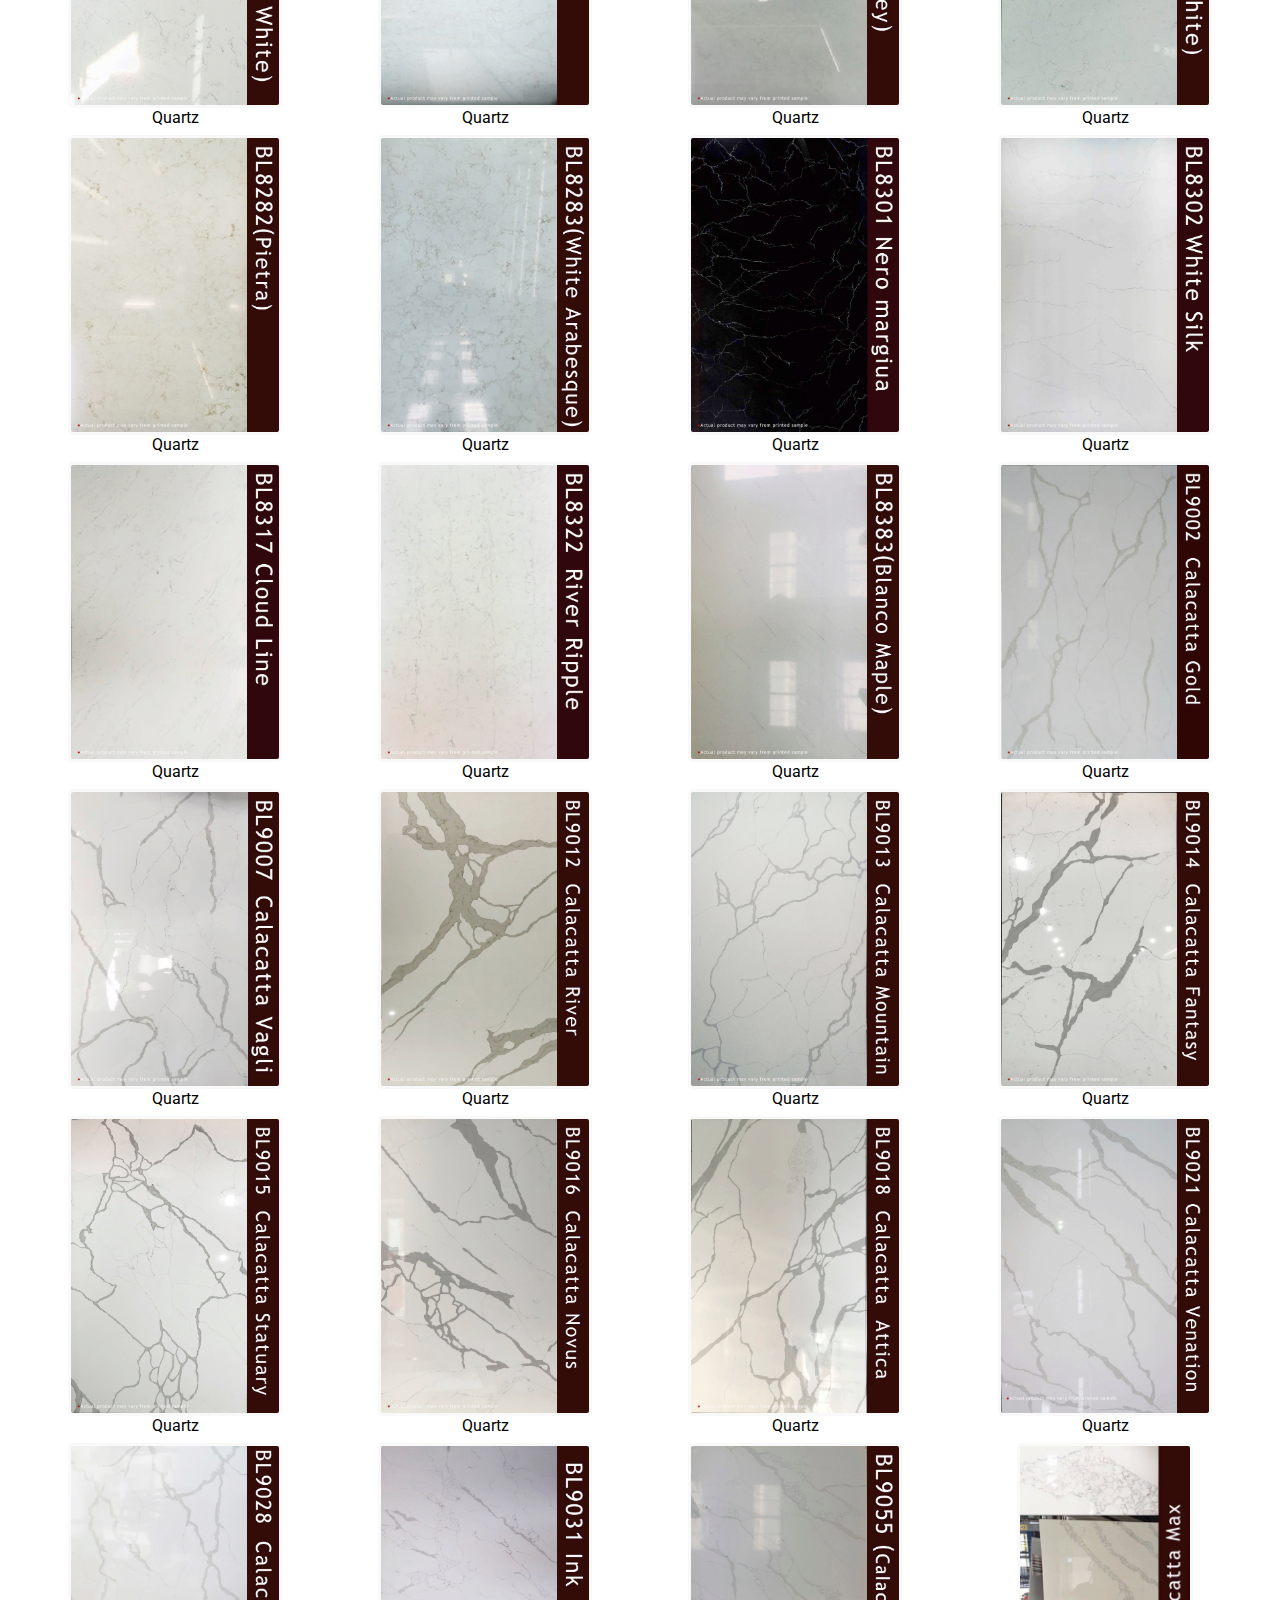
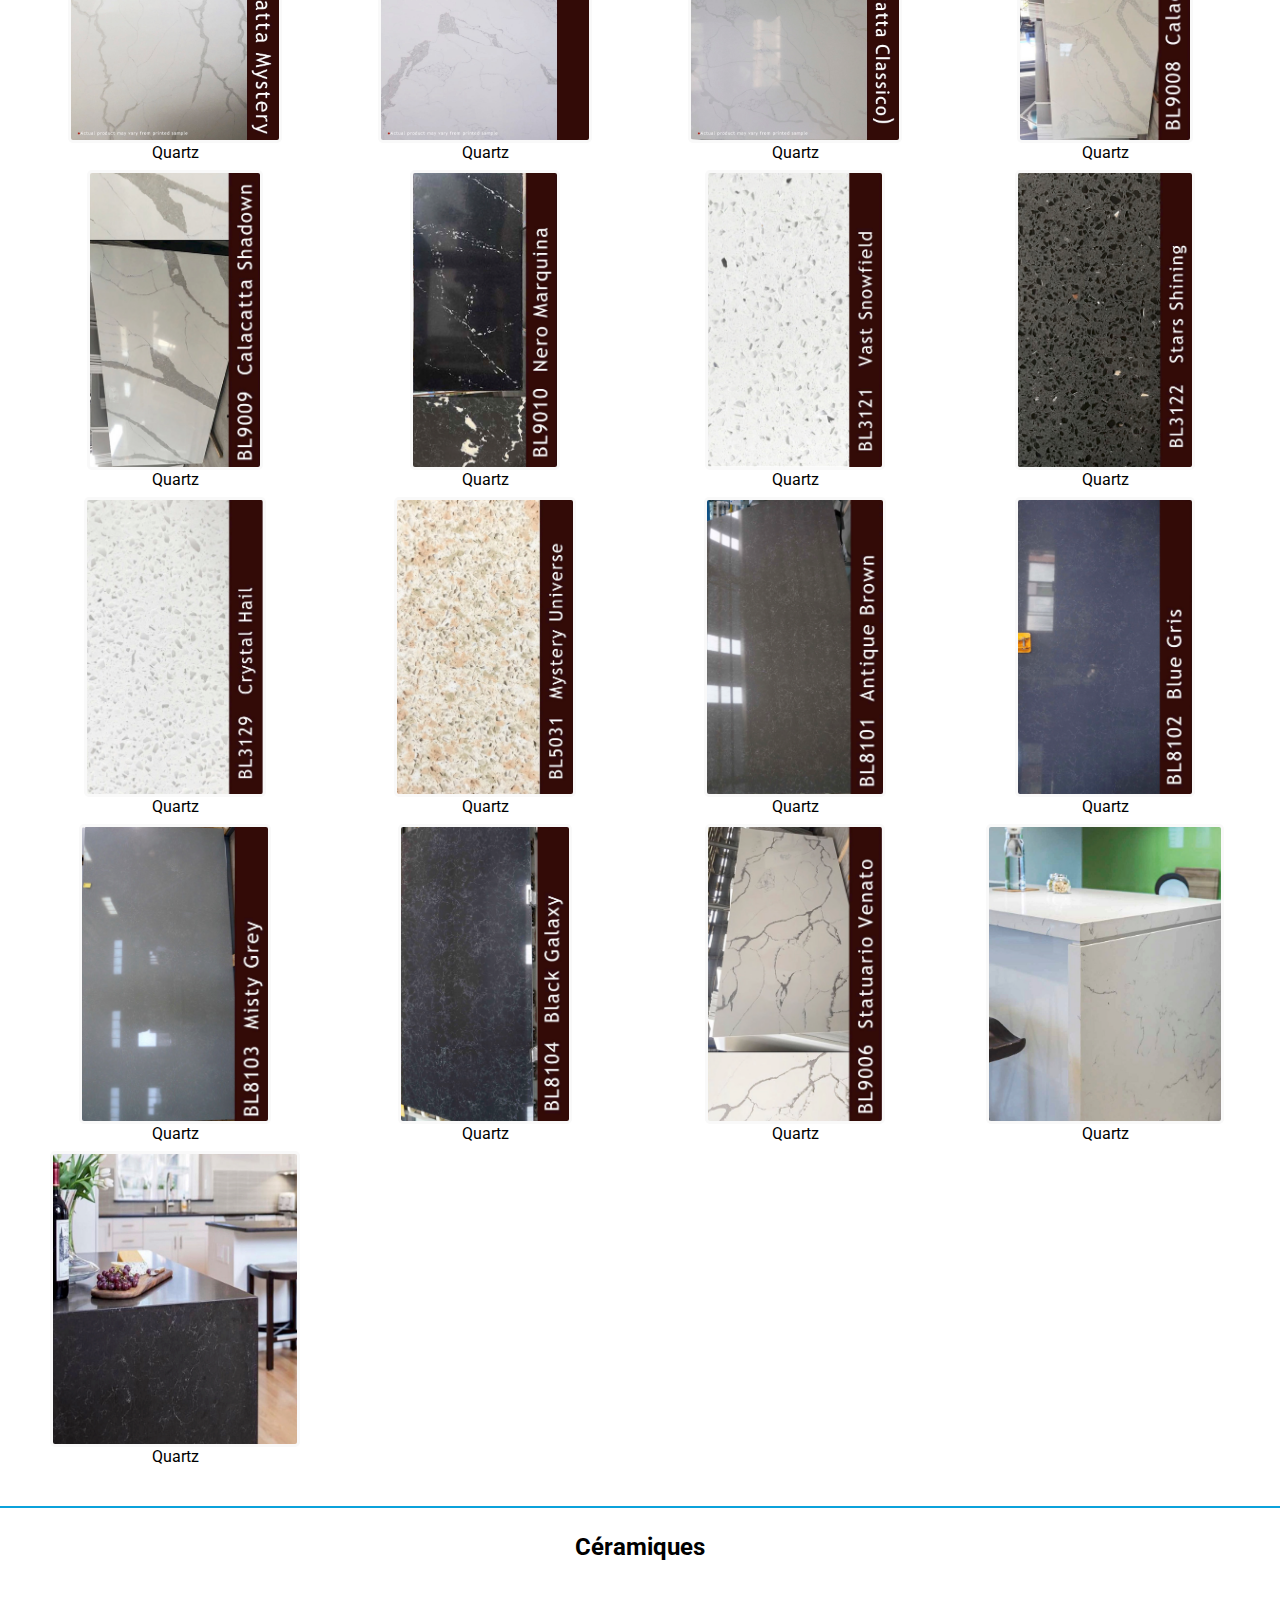
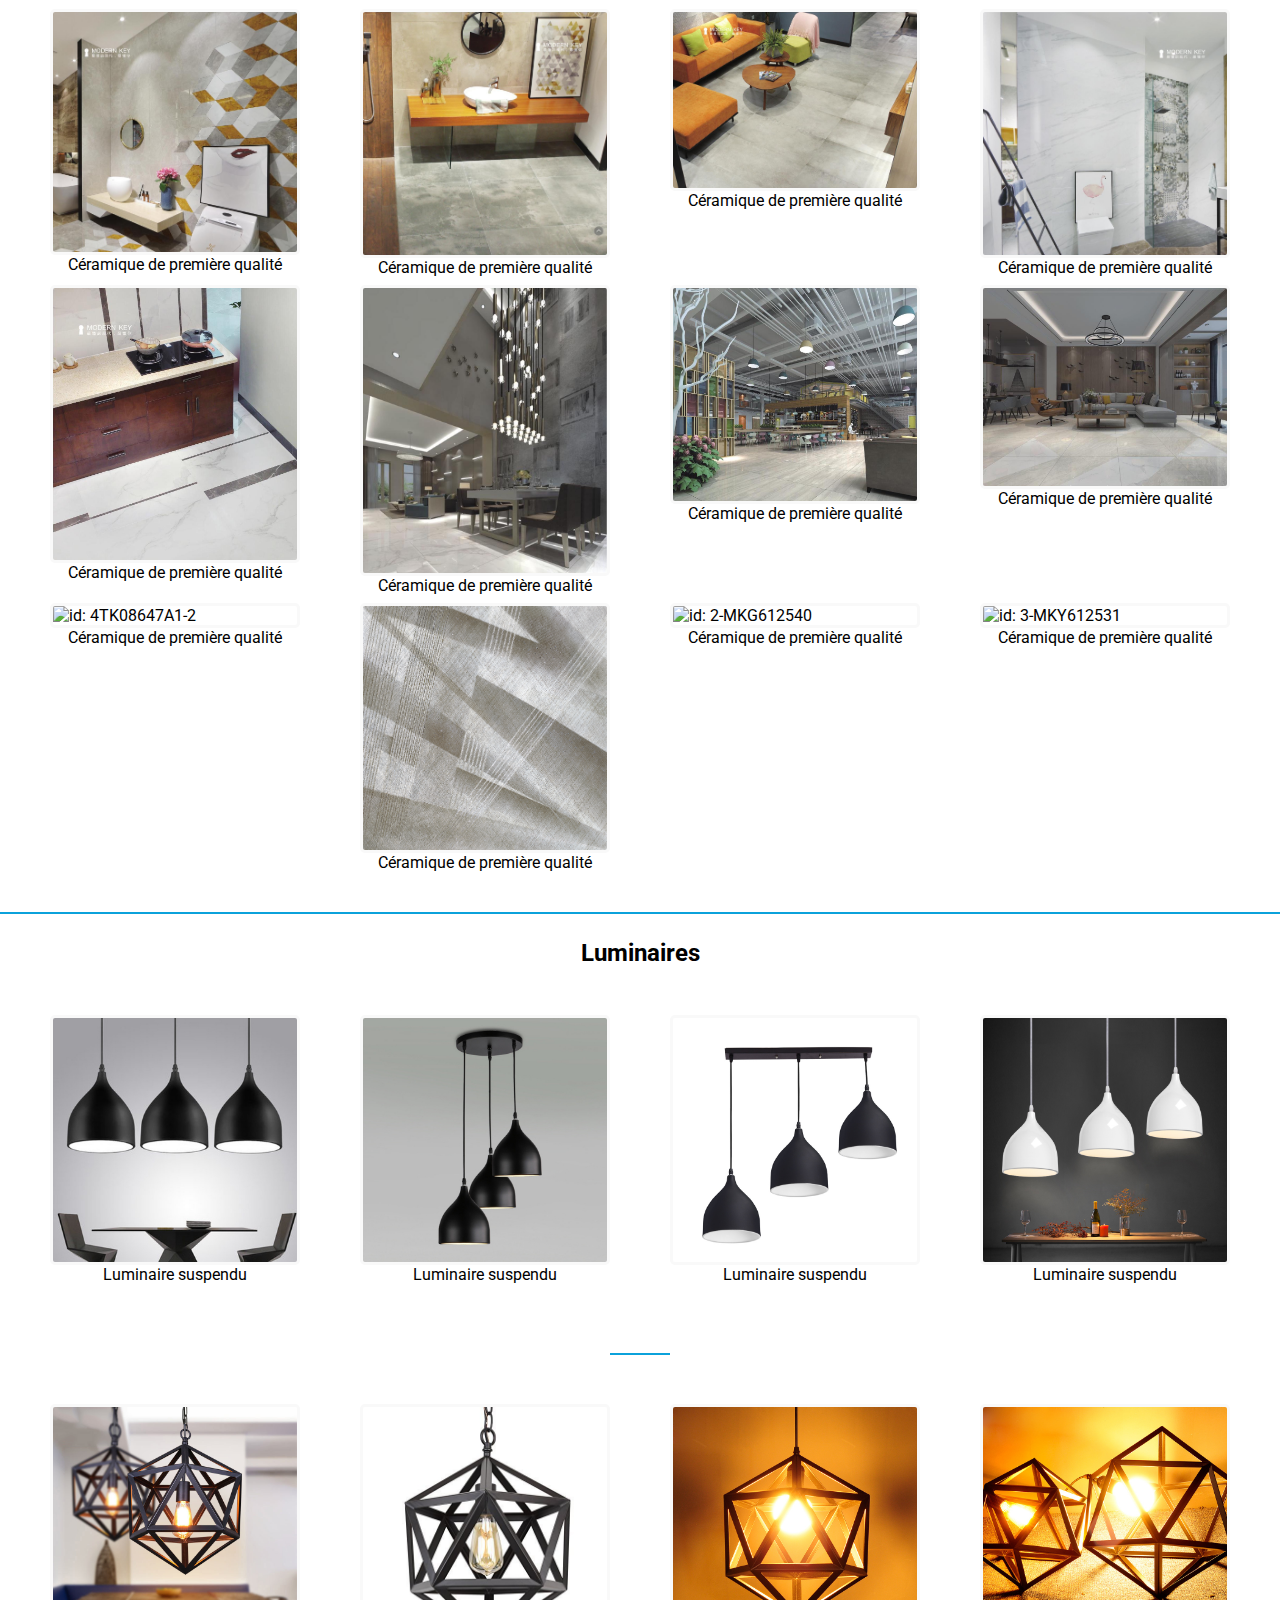
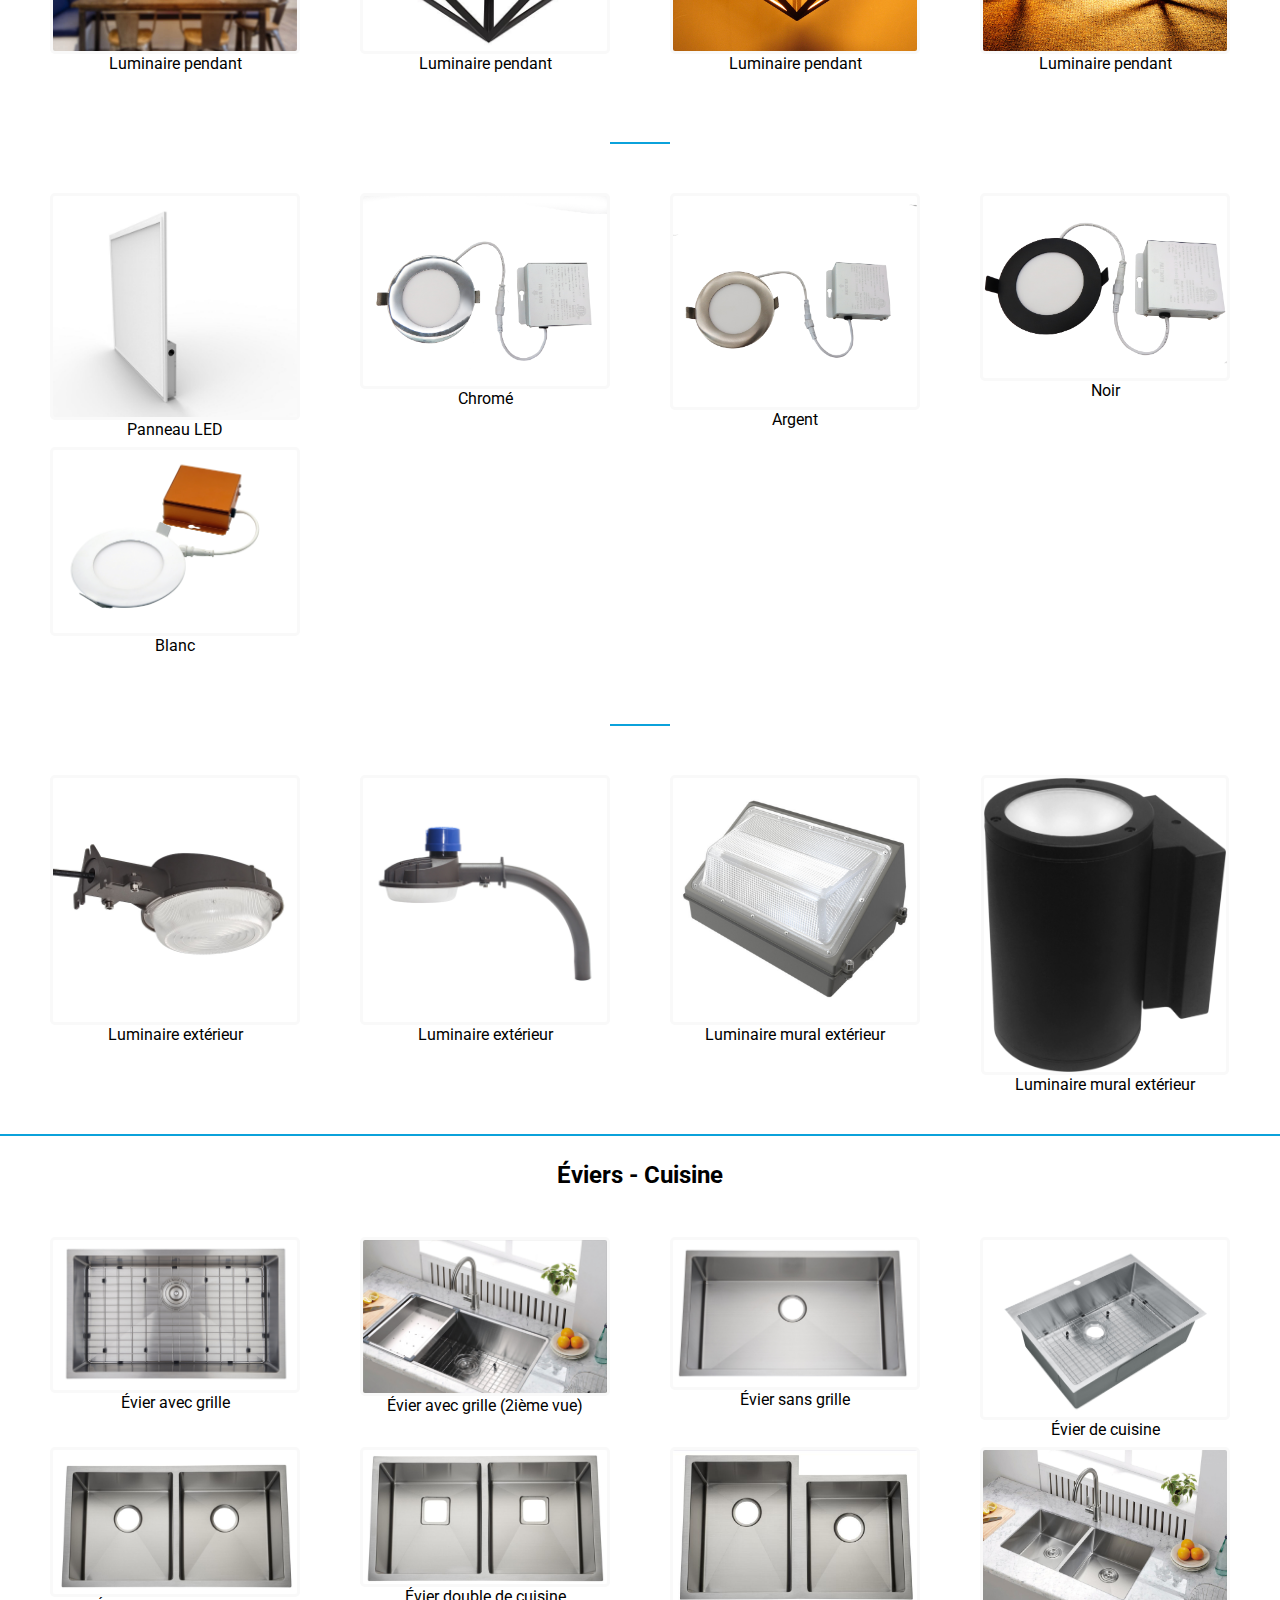
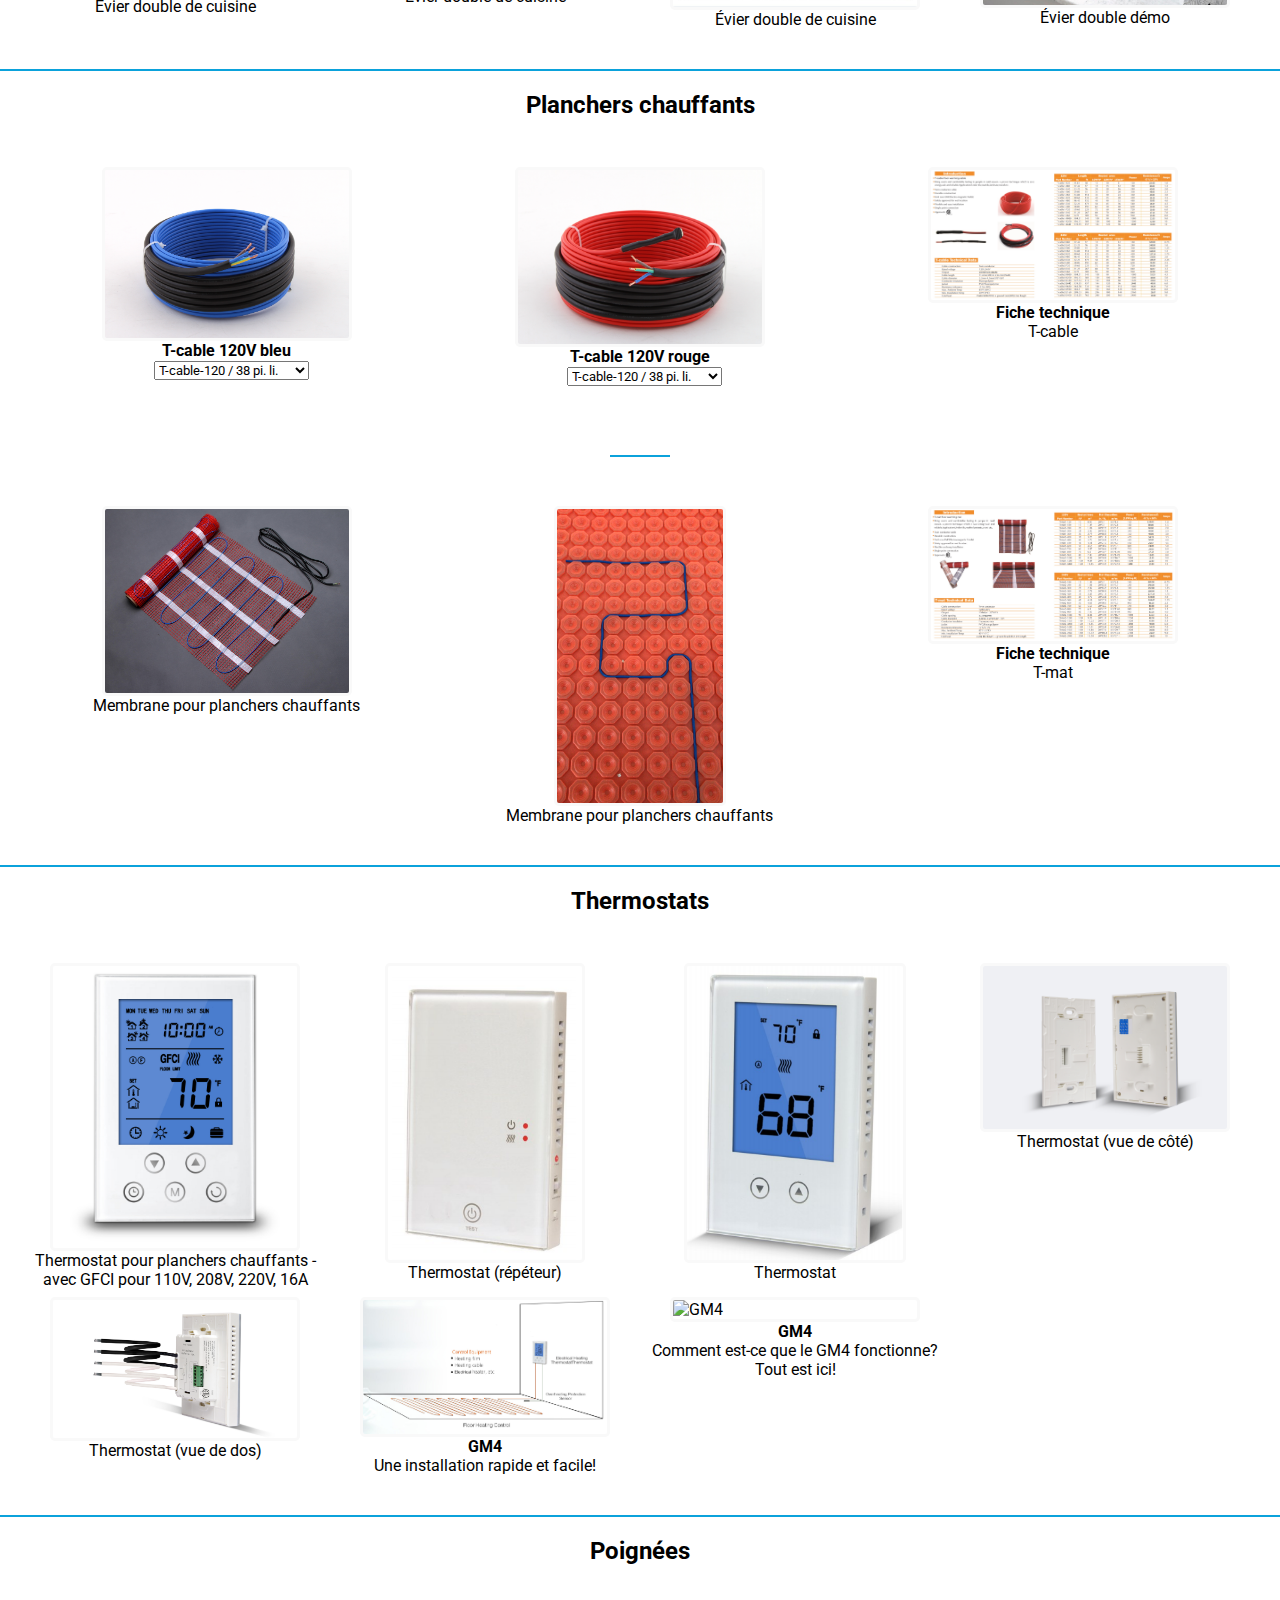
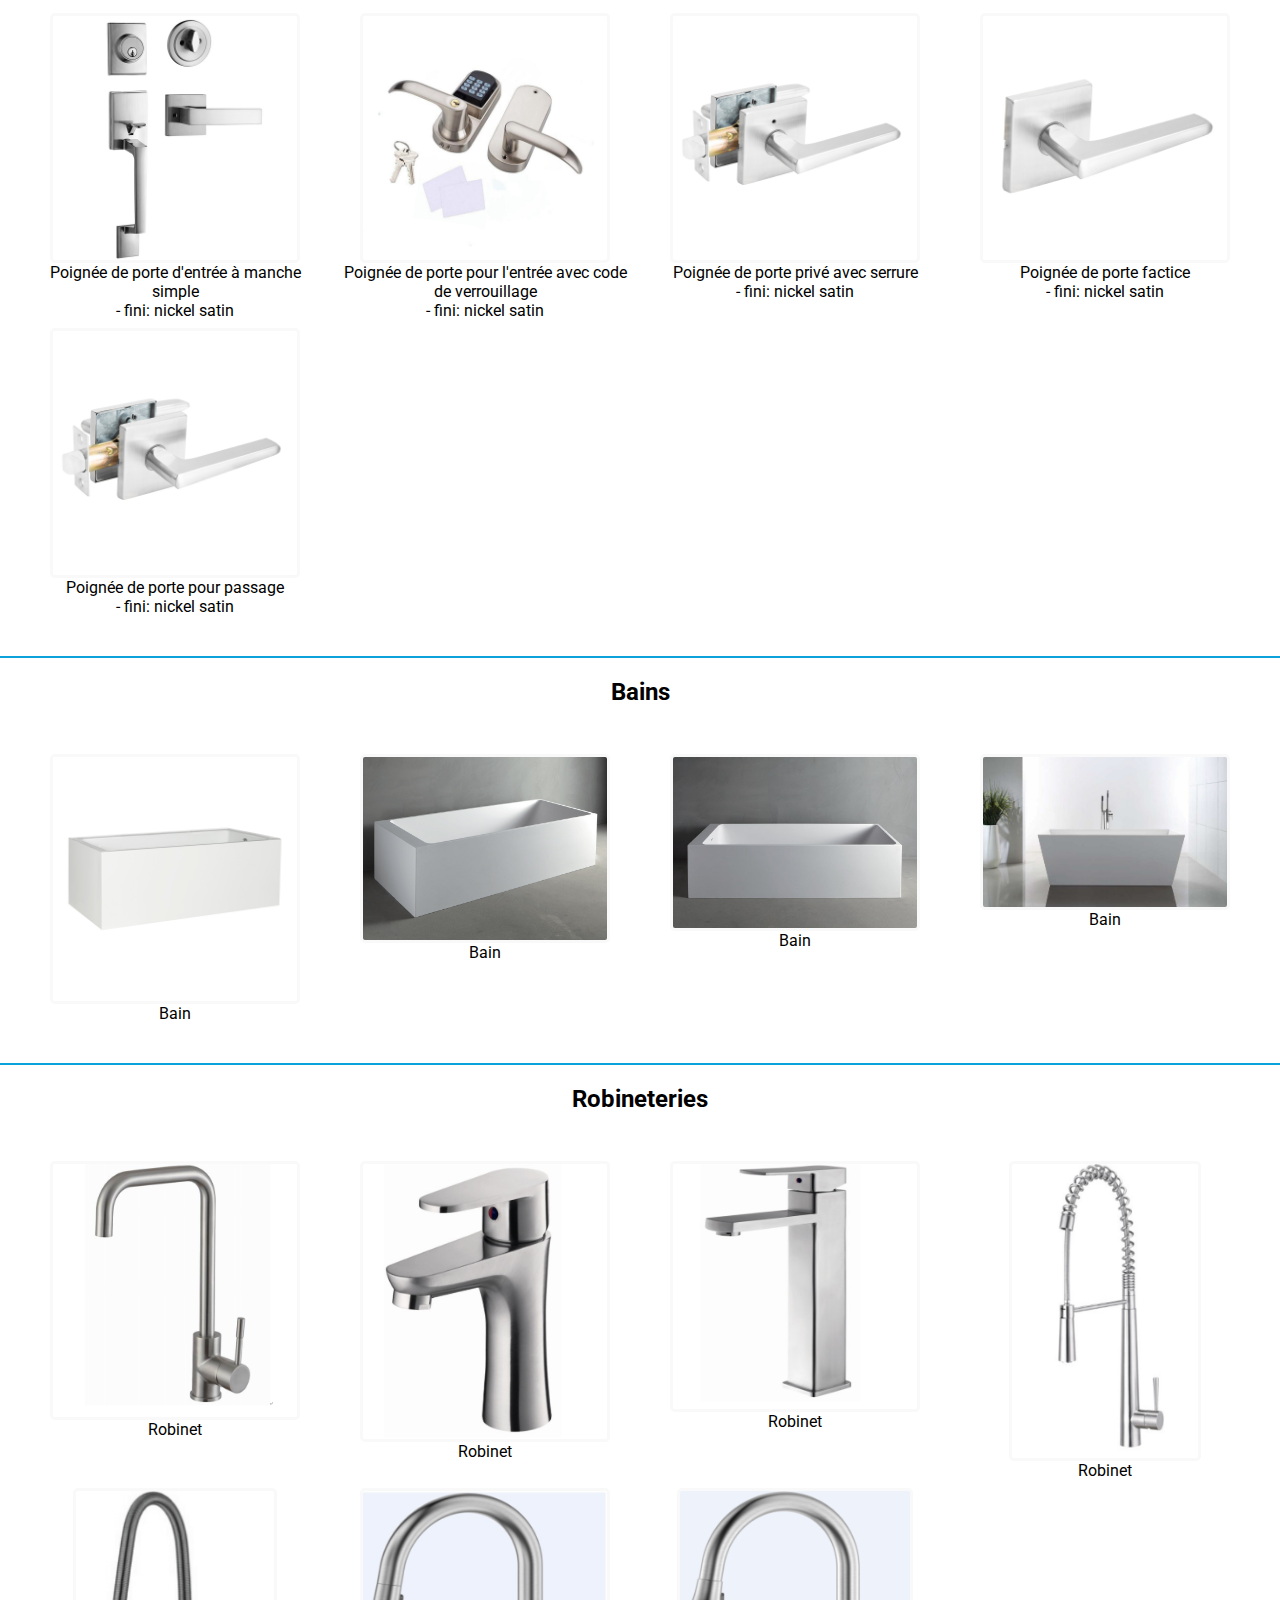
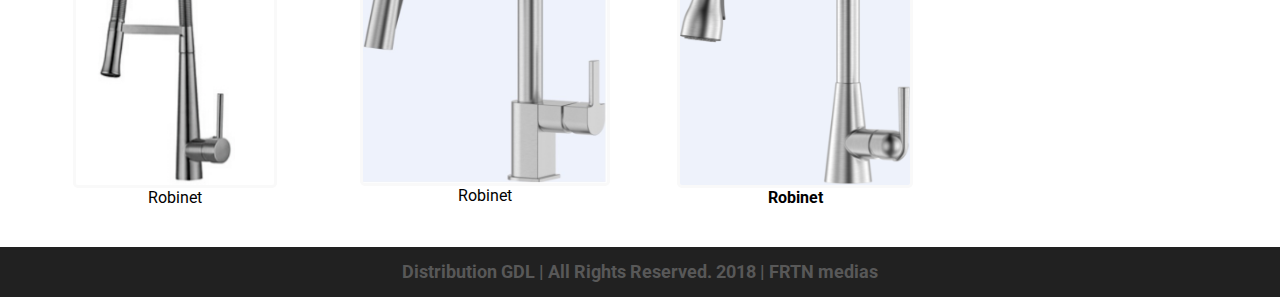
==== commit 3b59fe9a: "eviers" ====
--- a/produits.html
+++ b/produits.html
@@ -516,6 +516,26 @@
             <h4></h4>
         <p>Évier de cuisine</p>
     </div>
+    <div class="pg">
+            <img class="myImg" src="cuisine/5050doubleround.jpg" alt="id: 5050-round" class="card-img"/>
+            <h4></h4>
+        <p>Évier double de cuisine</p>
+    </div>
+    <div class="pg">
+            <img class="myImg" src="cuisine/5050doublesquare.jpg" alt="id: 5050-square" class="card-img"/>
+            <h4></h4>
+        <p>Évier double de cuisine</p>
+    </div>
+    <div class="pg">
+            <img class="myImg" src="cuisine/6040double.jpg" alt="id: 6040" class="card-img"/>
+            <h4></h4>
+        <p>Évier double de cuisine</p>
+    </div>
+    <div class="pg">
+            <img class="myImg" src="cuisine/5050doubledemo.jpg" alt="id: 5050-demo" class="card-img"/>
+            <h4></h4>
+        <p>Évier double démo</p>
+    </div>
   </div>
  </div>
  <!-- FIN GRID!-->
@@ -527,42 +547,42 @@
             <img class="myImg" src="mat/cable1.jpg" alt="id: Blue-cable" class="card-img"/>
             <h4>T-cable 120V bleu</h4>
             <p><select>
-                <option value="120">T-cable-120 / 38 pieds li.</option>
-                <option value="180">T-cable-180 / 57 pieds li.</option>
-                <option value="240">T-cable-240 / 76 pieds li.</option>
-                <option value="300">T-cable-300 / 95 pieds li.</option>
-                <option value="360">T-cable-360 / 114 pieds li.</option>
-                <option value="420">T-cable-420 / 133 pieds li.</option>
-                <option value="480">T-cable-480 / 152 pieds li.</option>
-                <option value="540">T-cable-540 / 171 pieds li.</option>
-                <option value="600">T-cable-600 / 190 pieds li.</option>
-                <option value="720">T-cable-720 / 229 pieds li.</option>
-                <option value="840">T-cable-840 / 267 pieds li.</option>
-                <option value="960">T-cable-960 / 305 pieds li.</option>
-                <option value="1080">T-cable-1080 / 343 pieds li.</option>
-                <option value="1200">T-cable-1200 / 381 pieds li.</option>
-                <option value="1440">T-cable-1440 / 457 pieds li.</option>
+                <option value="120">T-cable-120 / 38 pi. li.</option>
+                <option value="180">T-cable-180 / 57 pi. li.</option>
+                <option value="240">T-cable-240 / 76 pi. li.</option>
+                <option value="300">T-cable-300 / 95 pi. li.</option>
+                <option value="360">T-cable-360 / 114 pi. li.</option>
+                <option value="420">T-cable-420 / 133 pi. li.</option>
+                <option value="480">T-cable-480 / 152 pi. li.</option>
+                <option value="540">T-cable-540 / 171 pi. li.</option>
+                <option value="600">T-cable-600 / 190 pi. li.</option>
+                <option value="720">T-cable-720 / 229 pi. li.</option>
+                <option value="840">T-cable-840 / 267 pi. li.</option>
+                <option value="960">T-cable-960 / 305 pi. li.</option>
+                <option value="1080">T-cable-1080 / 343 pi. li.</option>
+                <option value="1200">T-cable-1200 / 381 pi. li.</option>
+                <option value="1440">T-cable-1440 / 457 pi. li.</option>
             </select></p>
     </div>
     <div class="pg">
             <img class="myImg" src="mat/cable2.jpg" alt="id: Red-cable" class="card-img"/>
             <h4>T-cable 120V rouge</h4>
-        <p><select>
-                <option value="120">T-cable-120 / 38 pieds li.</option>
-                <option value="180">T-cable-180 / 57 pieds li.</option>
-                <option value="240">T-cable-240 / 76 pieds li.</option>
-                <option value="300">T-cable-300 / 95 pieds li.</option>
-                <option value="360">T-cable-360 / 114 pieds li.</option>
-                <option value="420">T-cable-420 / 133 pieds li.</option>
-                <option value="480">T-cable-480 / 152 pieds li.</option>
-                <option value="540">T-cable-540 / 171 pieds li.</option>
-                <option value="600">T-cable-600 / 190 pieds li.</option>
-                <option value="720">T-cable-720 / 229 pieds li.</option>
-                <option value="840">T-cable-840 / 267 pieds li.</option>
-                <option value="960">T-cable-960 / 305 pieds li.</option>
-                <option value="1080">T-cable-1080 / 343 pieds li.</option>
-                <option value="1200">T-cable-1200 / 381 pieds li.</option>
-                <option value="1440">T-cable-1440 / 457 pieds li.</option>
+        	<p><select>
+                <option value="120">T-cable-120 / 38 pi. li.</option>
+                <option value="180">T-cable-180 / 57 pi. li.</option>
+                <option value="240">T-cable-240 / 76 pi. li.</option>
+                <option value="300">T-cable-300 / 95 pi. li.</option>
+                <option value="360">T-cable-360 / 114 pi. li.</option>
+                <option value="420">T-cable-420 / 133 pi. li.</option>
+                <option value="480">T-cable-480 / 152 pi. li.</option>
+                <option value="540">T-cable-540 / 171 pi. li.</option>
+                <option value="600">T-cable-600 / 190 pi. li.</option>
+                <option value="720">T-cable-720 / 229 pi. li.</option>
+                <option value="840">T-cable-840 / 267 pi. li.</option>
+                <option value="960">T-cable-960 / 305 pi. li.</option>
+                <option value="1080">T-cable-1080 / 343 pi. li.</option>
+                <option value="1200">T-cable-1200 / 381 pi. li.</option>
+                <option value="1440">T-cable-1440 / 457 pi. li.</option>
             </select></p>
     </div>
         <div class="pg">
--- a/css/style.css
+++ b/css/style.css
@@ -792,8 +792,8 @@
     padding-top: 100px; /* Location of the box */
     left: 0;
     top: 0;
-    width: 100%; /* Full width */
-    height: 100%; /* Full height */
+    width: 100vw; /* Full width */
+    height: 100vh; /* Full height */
     overflow: auto; /* Enable scroll if needed */
     background-color: rgb(0,0,0); /* Fallback color */
     background-color: rgba(0,0,0,0.9); /* Black w/ opacity */
@@ -803,7 +803,8 @@
 .modal-content {
     margin: auto;
     display: block;
-    max-width: 80%;
+    max-width: 100%;
+    max-height: 100vh;
   
 }
 
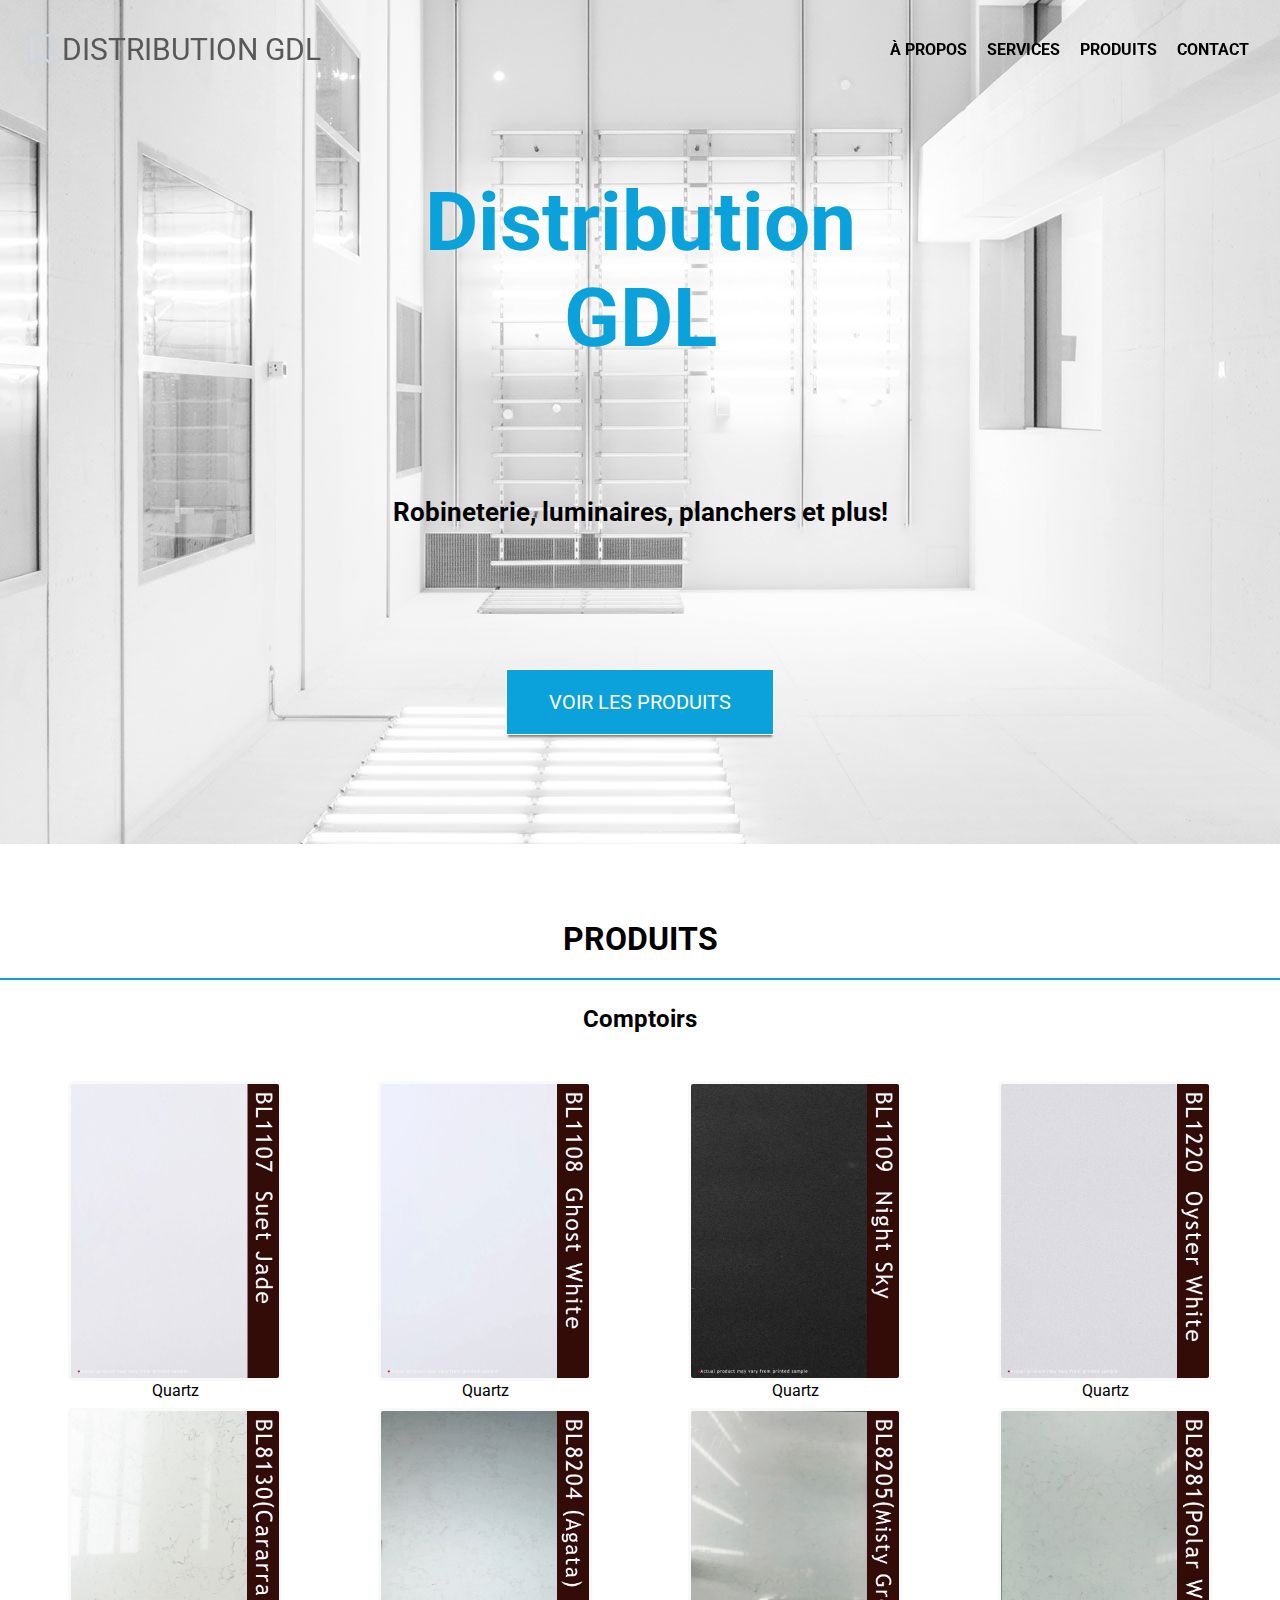
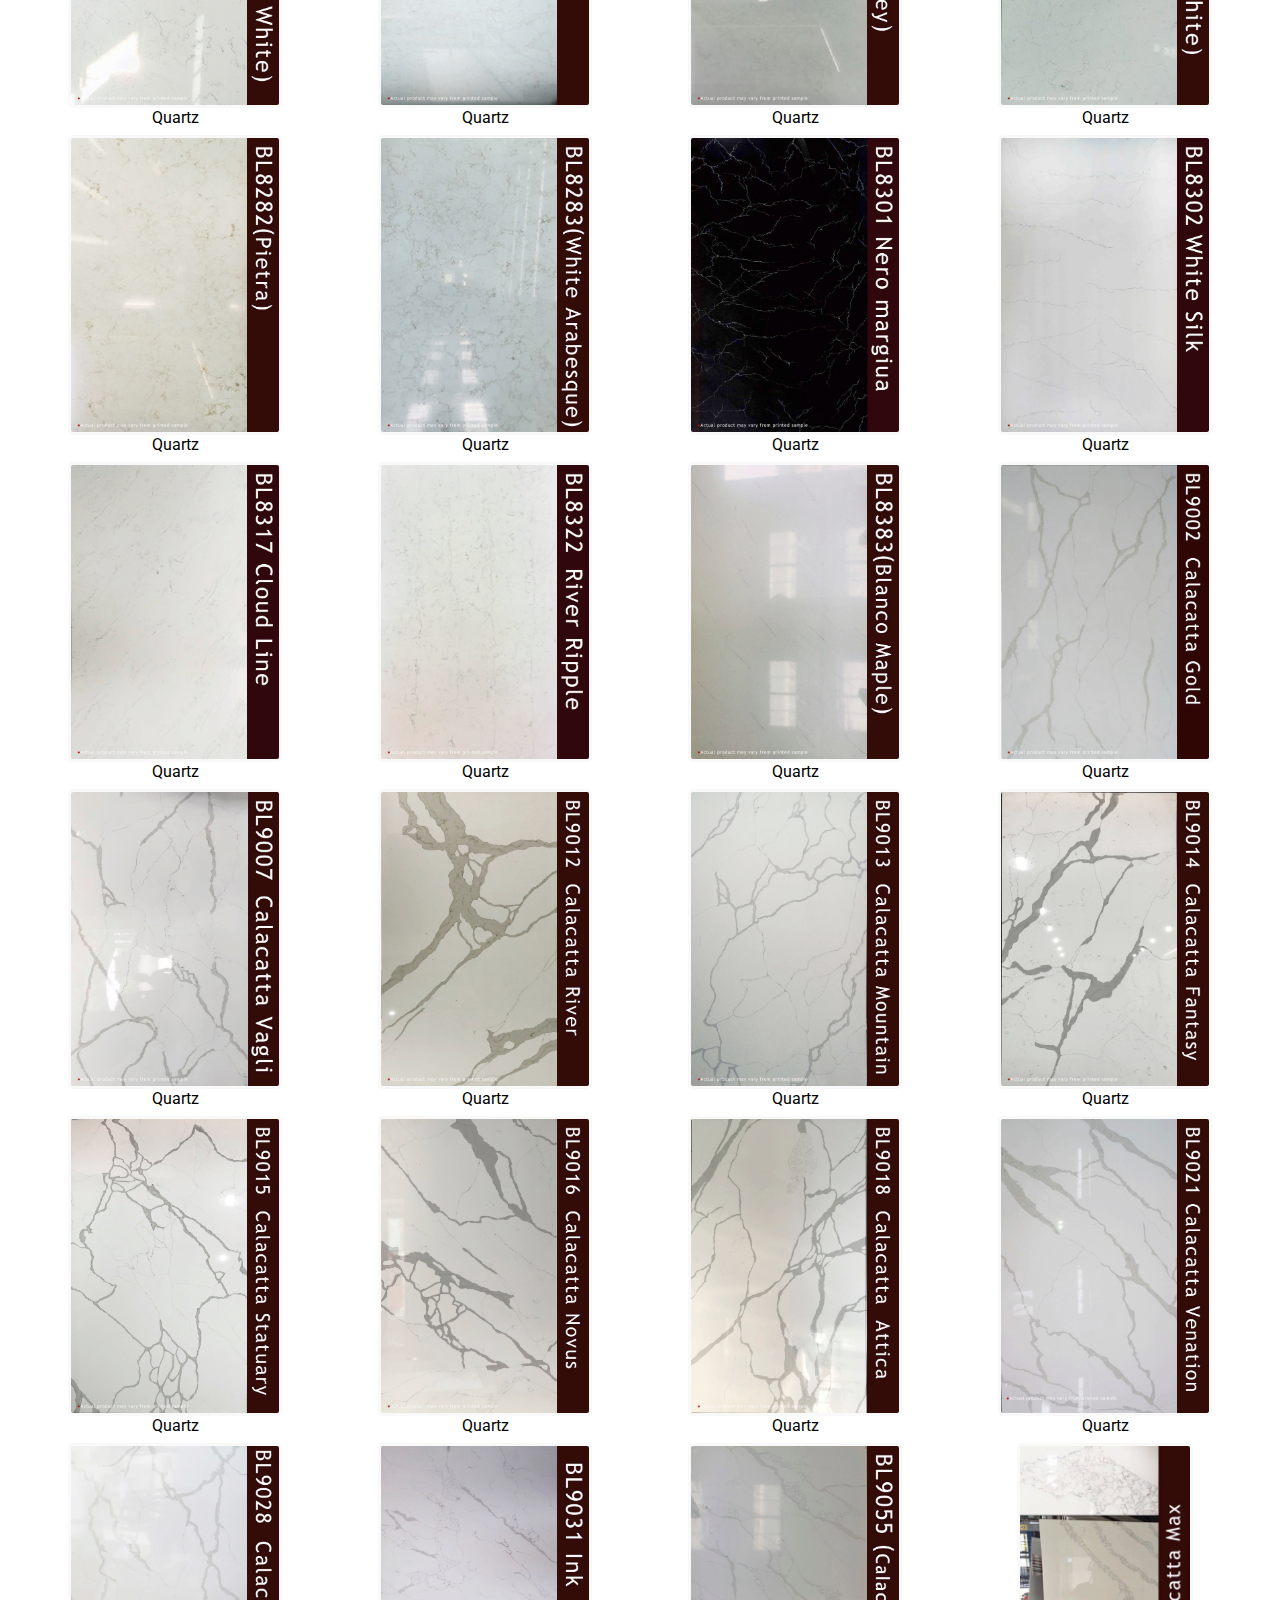
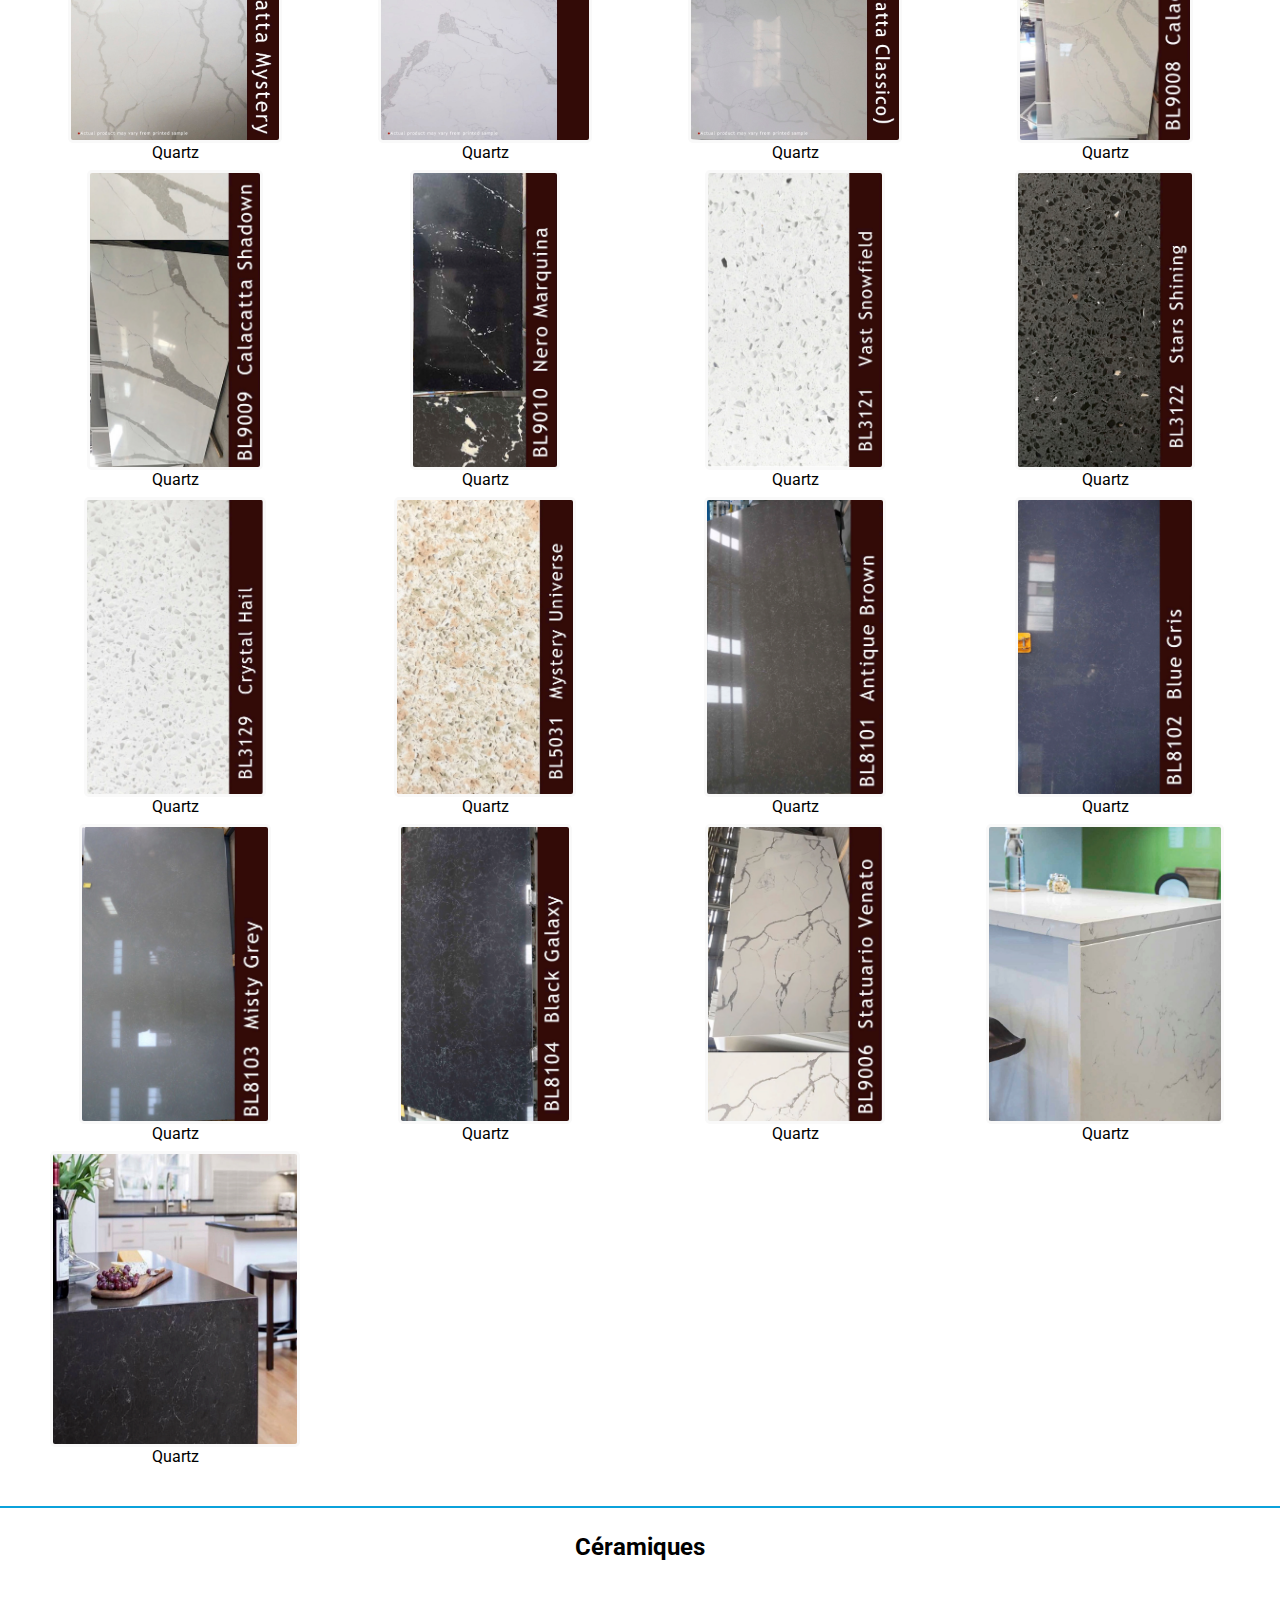
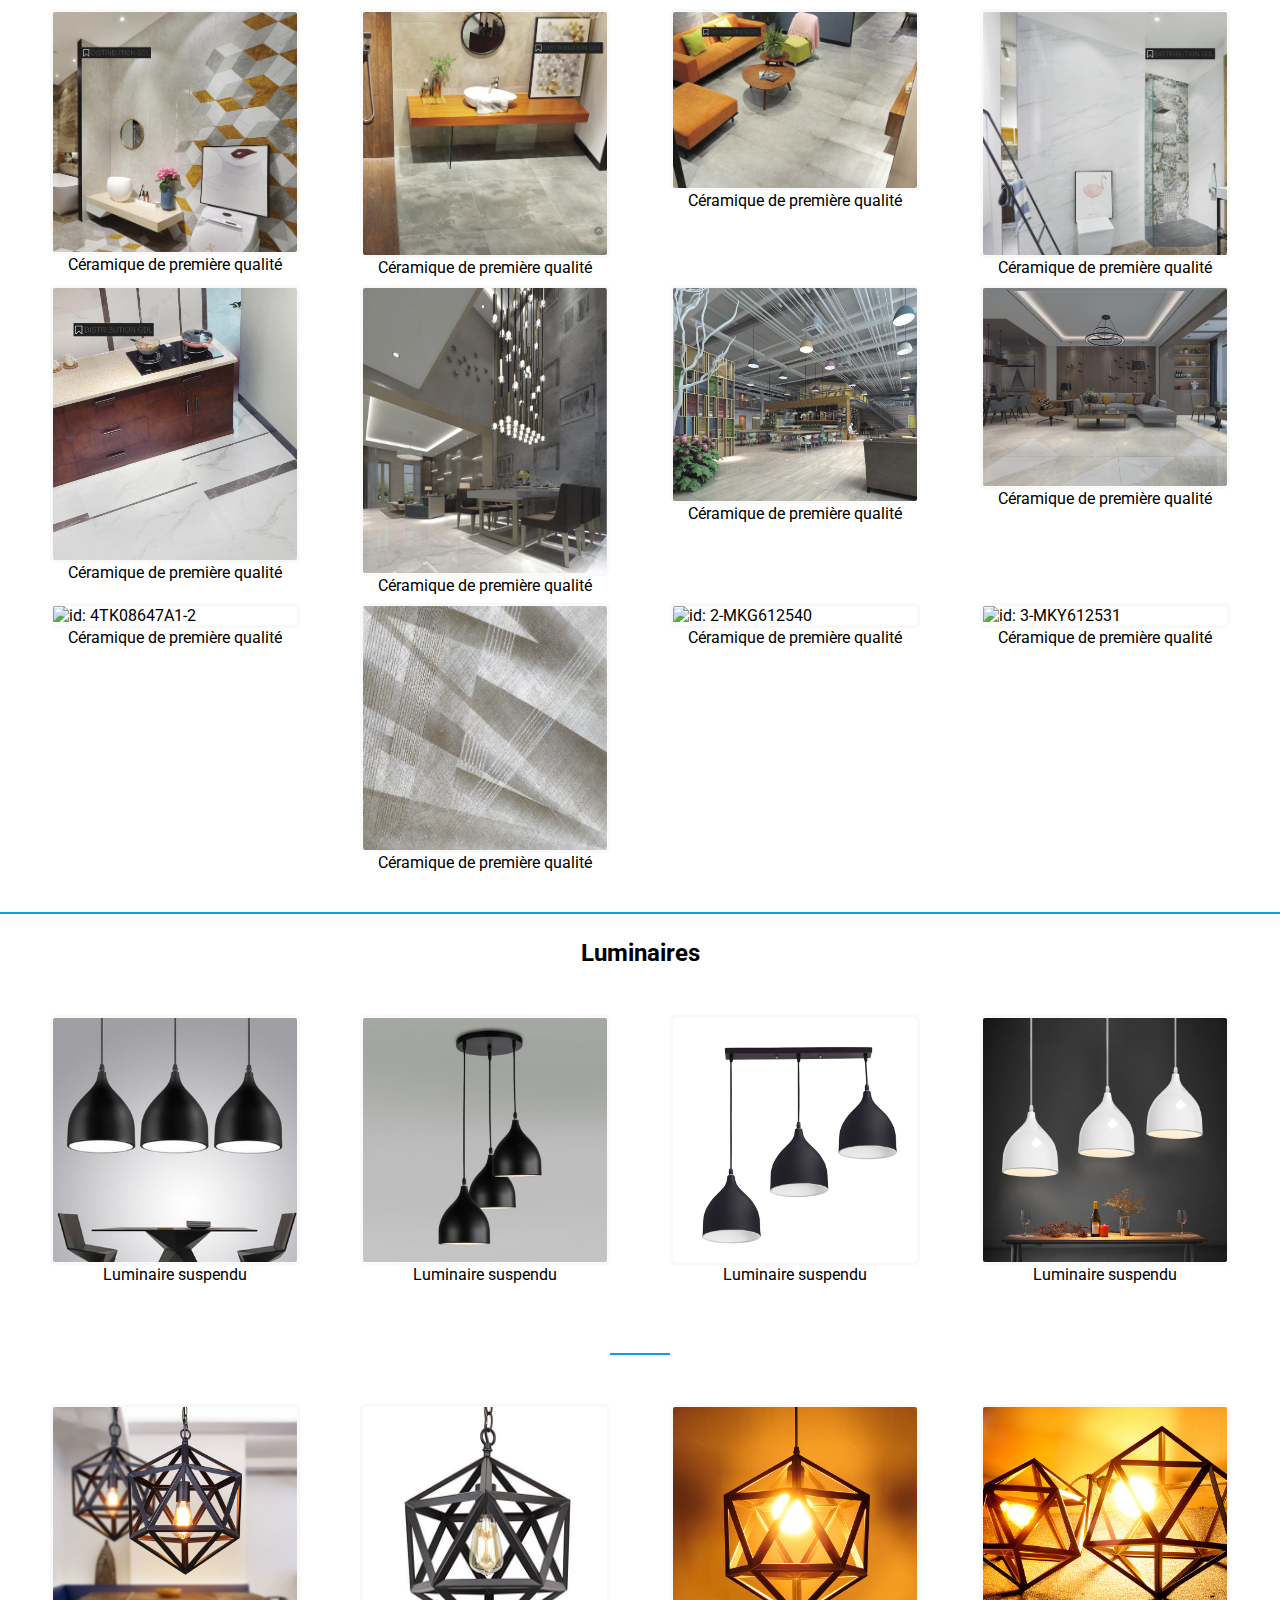
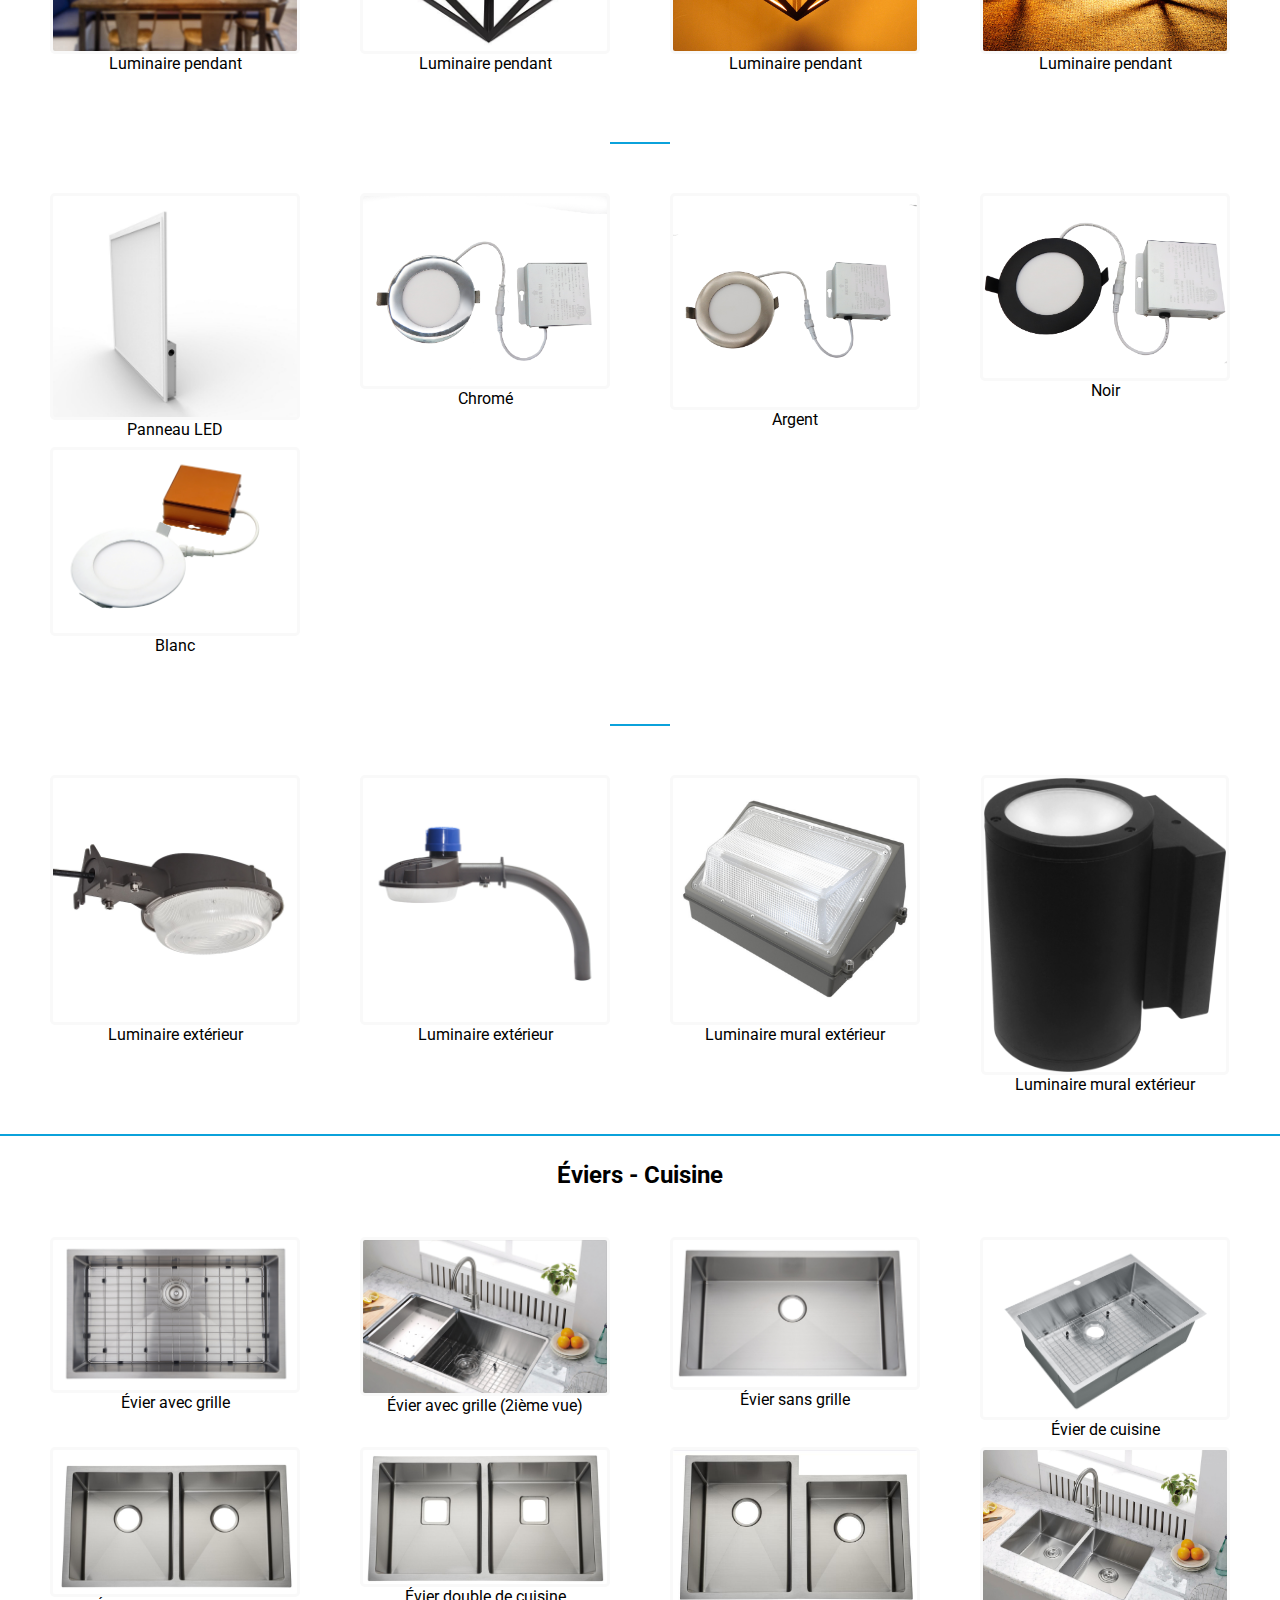
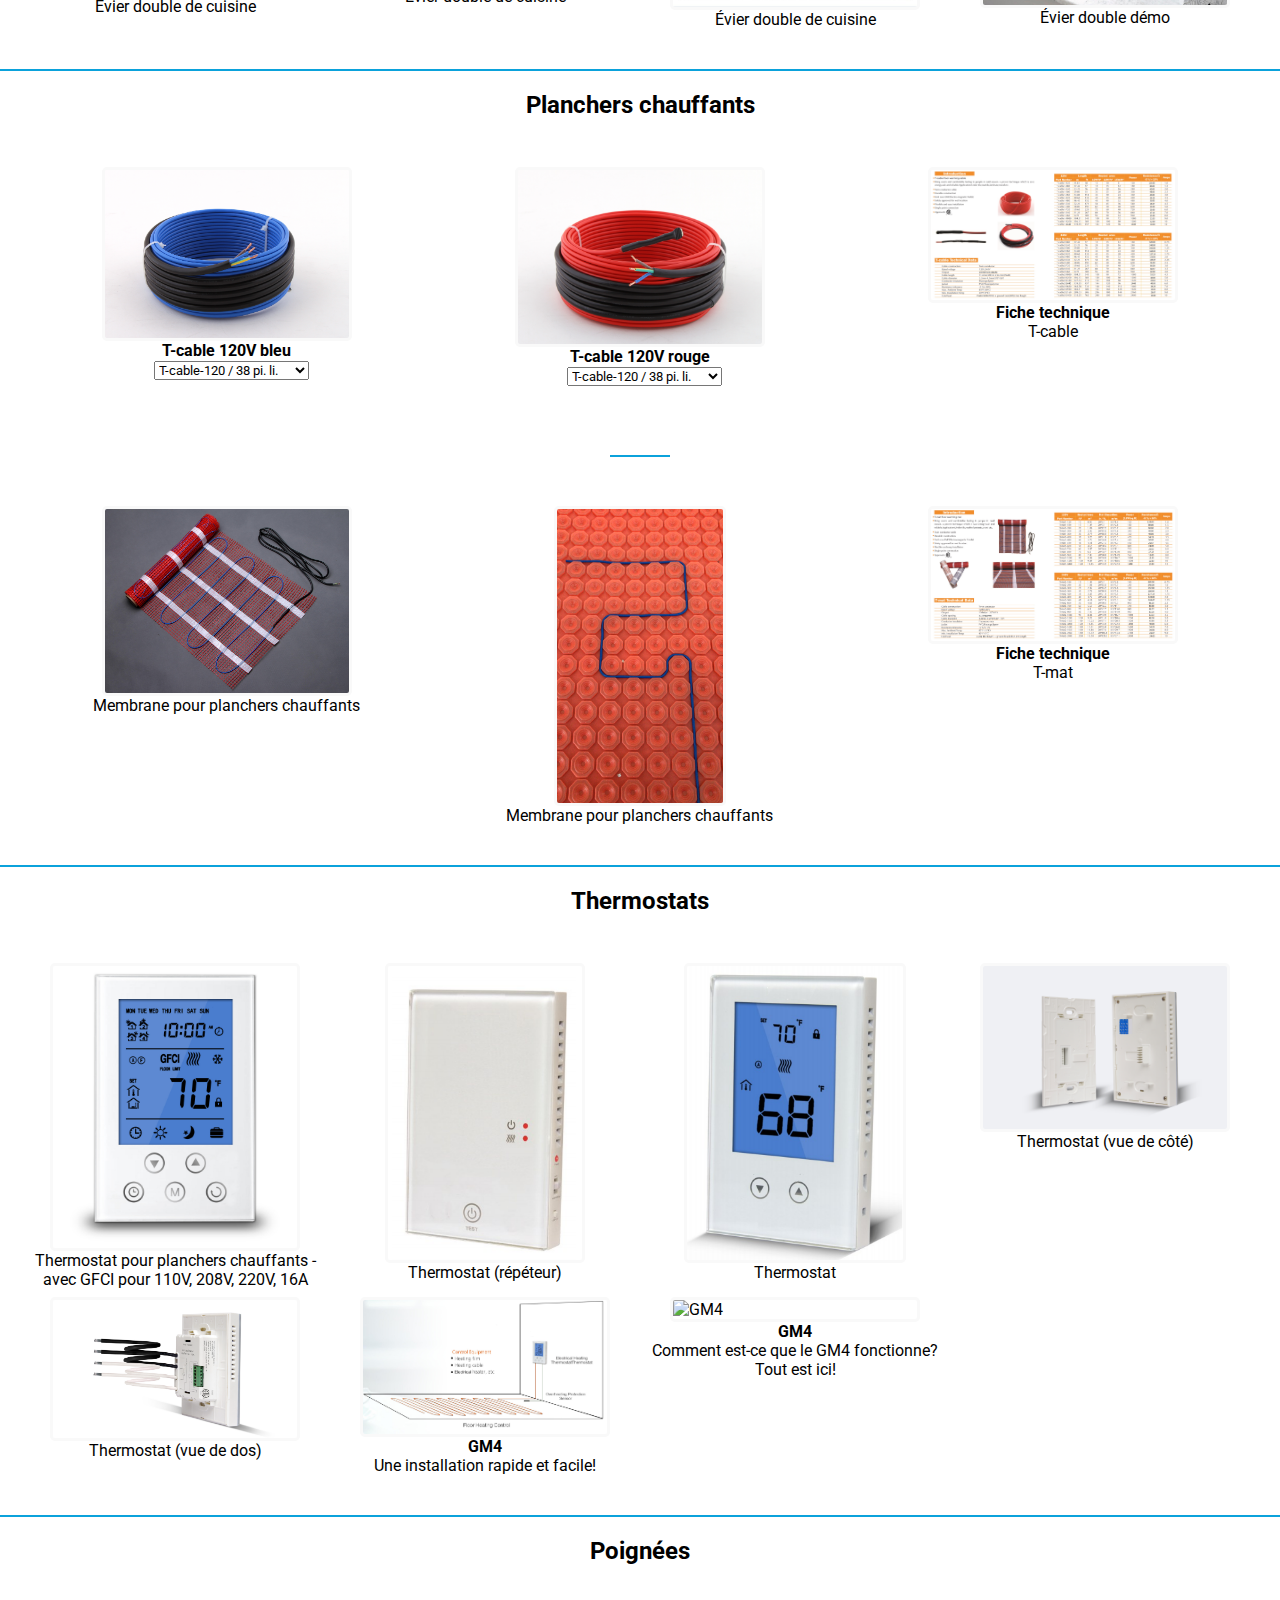
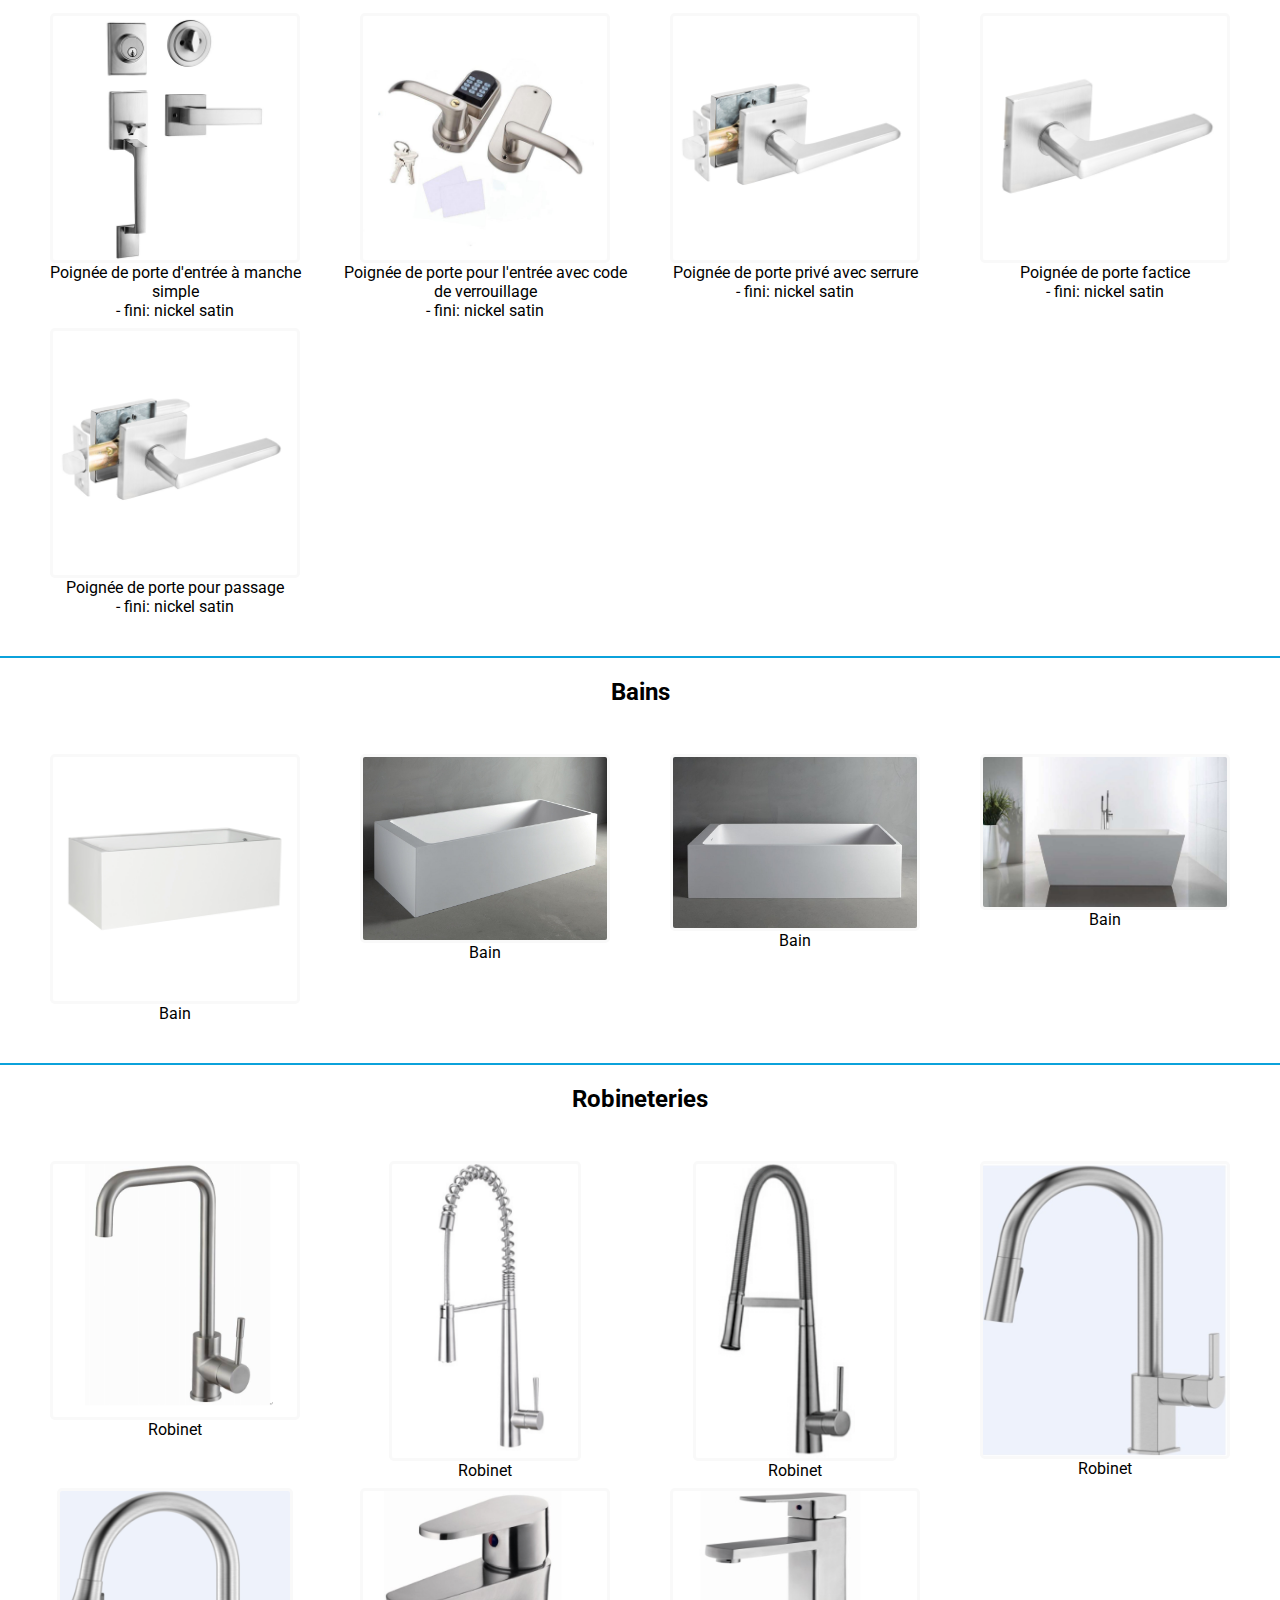
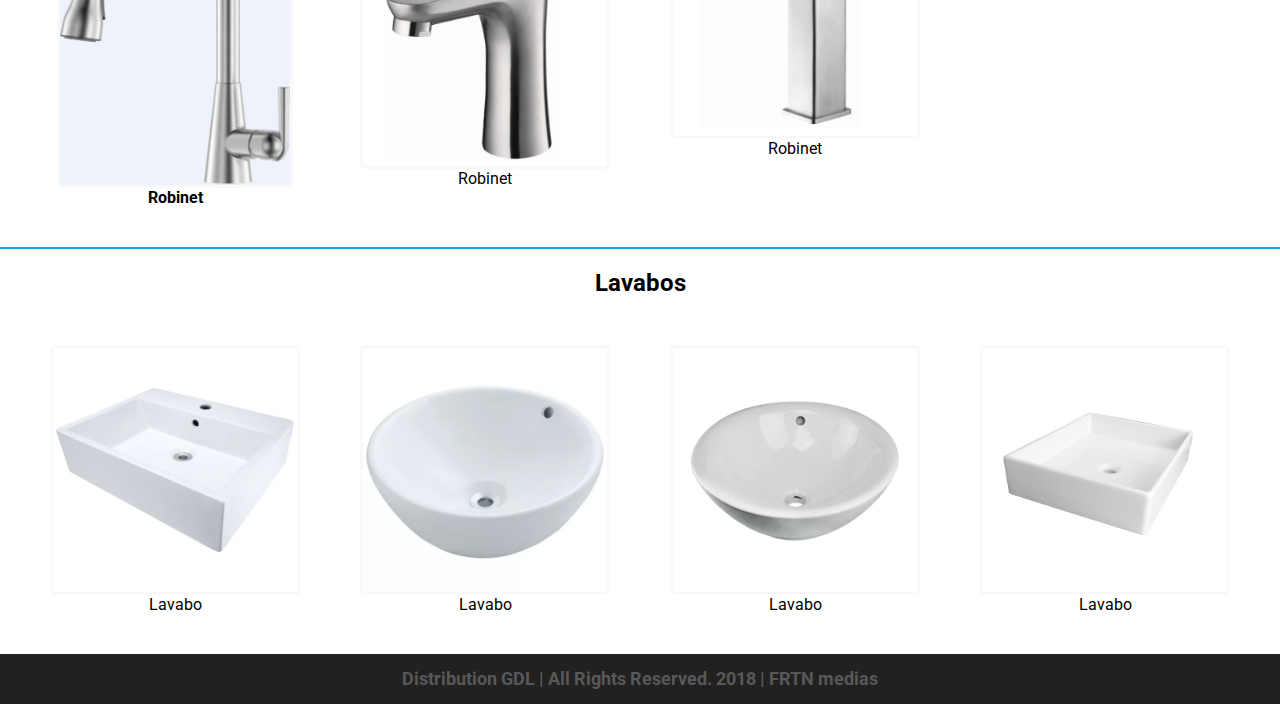
==== commit 4535a6ca: "lavabo" ====
--- a/produits.html
+++ b/produits.html
@@ -49,6 +49,7 @@
                     <li><a href="#autre">Poignées</a></li>
                     <li><a href="#bath">Bains</a></li>
                     <li><a href="#rob">Robineterie</a></li>
+                    <li><a href="#lav">Lavabos</a></li>
                 </ul>
             </li>
             <li class="navElement">
@@ -73,6 +74,7 @@
         <a href="#electronique">Électroniques</a>
         <a href="#autre">Poignées</a>
         <a href="#bath">Bains</a>
+        <a href="#lav">Lavabos</a>
         <br><br><hr class="sep">
 </div>
 <!-- FIN DU SIDE-NAV MOBILE-RESPONSIVE !-->
@@ -724,16 +726,6 @@
         <p>Robinet</p>
     </div>
     <div class="pg">
-            <img class="myImg" src="faucet/faucet2.png" alt="" class="card-img"/>
-            <h4></h4>
-        <p>Robinet</p>
-    </div>
-    <div class="pg">
-            <img class="myImg" src="faucet/faucet3.png" alt="" class="card-img"/>
-            <h4></h4>
-        <p>Robinet</p>
-    </div>
-    <div class="pg">
             <img class="myImg" src="faucet/faucet6.png" alt="" class="card-img"/>
             <h4></h4>
         <p>Robinet</p>
@@ -752,6 +744,43 @@
             <img class="myImg" src="faucet/faucet7.png" alt="" class="card-img"/>
             <h4>Robinet</h4>
         <p></p>
+    </div>
+    <div class="pg">
+            <img class="myImg" src="faucet/faucet2.png" alt="" class="card-img"/>
+            <h4></h4>
+        <p>Robinet</p>
+    </div>
+    <div class="pg">
+            <img class="myImg" src="faucet/faucet3.png" alt="" class="card-img"/>
+            <h4></h4>
+        <p>Robinet</p>
+    </div>
+  </div>
+  <!-- FIN GRID!-->
+  <hr class="sep">      
+    <h2>Lavabos</h2> <br> <br>
+
+<!-- DÉBUT GRID!-->
+<div id="lav" class="grid1">
+    <div class="pg">
+            <img class="myImg" src="lavabos/lavabo1.jpg" alt="" class="card-img"/>
+            <h4></h4>
+        <p>Lavabo</p>
+    </div>
+    <div class="pg">
+            <img class="myImg" src="lavabos/lavabo2.jpg" alt="" class="card-img"/>
+            <h4></h4>
+        <p>Lavabo</p>
+    </div>
+    <div class="pg">
+            <img class="myImg" src="lavabos/lavabo3.jpg" alt="" class="card-img"/>
+            <h4></h4>
+        <p>Lavabo</p>
+    </div>
+    <div class="pg">
+            <img class="myImg" src="lavabos/lavabo4.jpg" alt="" class="card-img"/>
+            <h4></h4>
+        <p>Lavabo</p>
     </div>
   </div>
   <!-- FIN GRID!-->
@@ -773,7 +802,7 @@
 <!-- DÉBUT FOOTER!-->
 
 <footer> 
-    <h4>Distribution GDL | All Rights Reserved. 2018 | <a href="https://github.com/PeoFRTN">FRTN medias</a></h4>
+    <h4>Distribution GDL | All Rights Reserved. 2018 | <a href="#"">FRTN medias</a></h4>
 </footer>
 
 
--- a/css/style.css
+++ b/css/style.css
@@ -222,8 +222,8 @@
 
 .button {
     background-color: #0BA2DB;
-    opacity: 0.5;
-    border: solid 5px #fff;
+    opacity: 1;
+    border: solid 1px #fff;
     color: #fff;
     padding: 20px 42px;
     text-align: center;
@@ -235,12 +235,14 @@
     transition: 0.8s;
     margin-top: 50px;
     top: 900px;
+    -webkit-box-shadow: 0 4px 2px -2px gray;
+	-moz-box-shadow: 0 4px 2px -2px gray;
+	box-shadow: 0 4px 2px -2px gray;
 
 }
 
 .button:hover {
-    opacity: 0.8;
-    border-radius: 11px;
+    opacity: 0.7;
 
 }
 
@@ -609,7 +611,6 @@
 			grid-template-columns: repeat(2, 1fr);
 
 	}
-
 	.services-grid h1 {
 
 	font-size: 18px;
@@ -618,12 +619,7 @@
 	.services-grid h2 {
 
 	font-size: 12px;
-	
-
-
-	}
-
-
+	}
 	.pg {
 		width: 100%;
 	}
@@ -633,7 +629,6 @@
  	 margin: 0 auto;
  	 float: left;
   	border: 0.2em solid #f9f9f9;
-
 	}
 	.grid1 p {
 		margin-top: 0px;
@@ -657,16 +652,14 @@
 	margin: 10px 20px 20px 20px;
 	overflow: hidden;
 	padding-bottom: 20px;
-
-}
-
-
+	}
+	footer h4 {
+		font-size: 12px;
+	}
 	#sepa {
 		display: none;
 	}
-
 	#myBtn {
-
     font-size: 15px; 
 }
 
@@ -674,7 +667,6 @@
     background-color: #0BA2DB;
     transition: 0.2s;
     transform: scale(1.20);
-
 }
 
 
@@ -700,7 +692,11 @@
 	
 }
 
-#contactform input[type="text"], #contactform input[type="email"], #contactform input[type="tel"], #contactform input[type="url"], #contactform textarea, #contactform button[type="submit"] { font:400 12px/16px "Open Sans", Helvetica, Arial, sans-serif; }
+#contactform input[type="text"],
+#contactform input[type="email"],
+#contactform input[type="tel"],
+#contactform input[type="url"], #contactform textarea,
+#contactform button[type="submit"] { font:400 12px/16px "Open Sans", Helvetica, Arial, sans-serif; }
 
 #contactform {
 	background: #eef0f2;
@@ -716,7 +712,11 @@
 	width: 100%;
 }
 
-#contactform input[type="text"], #contactform input[type="email"], #contactform input[type="tel"], #contactform input[type="url"], #contactform textarea {
+#contactform input[type="text"],
+#contactform input[type="email"],
+#contactform input[type="tel"],
+#contactform input[type="url"],
+#contactform textarea {
 	width:100%;
 	border:1px solid #CCC;
 	background:#FFF;
@@ -724,7 +724,11 @@
 	padding:10px;
 }
 
-#contactform input[type="text"]:hover, #contactform input[type="email"]:hover, #contactform input[type="tel"]:hover, #contactform input[type="url"]:hover, #contactform textarea:hover {
+#contactform input[type="text"]:hover,
+#contactform input[type="email"]:hover,
+#contactform input[type="tel"]:hover,
+#contactform input[type="url"]:hover,
+#contactform textarea:hover {
 	-webkit-transition:border-color 0.3s ease-in-out;
 	-moz-transition:border-color 0.3s ease-in-out;
 	transition:border-color 0.3s ease-in-out;
@@ -757,7 +761,8 @@
 
 #contactform button[type="submit"]:active { box-shadow:inset 0 1px 3px rgba(0, 0, 0, 0.5); }
 
-#contactform input:focus, #contactform textarea:focus {
+#contactform input:focus,
+#contactform textarea:focus {
 	outline:0;
 	border:1px solid #999;
 }
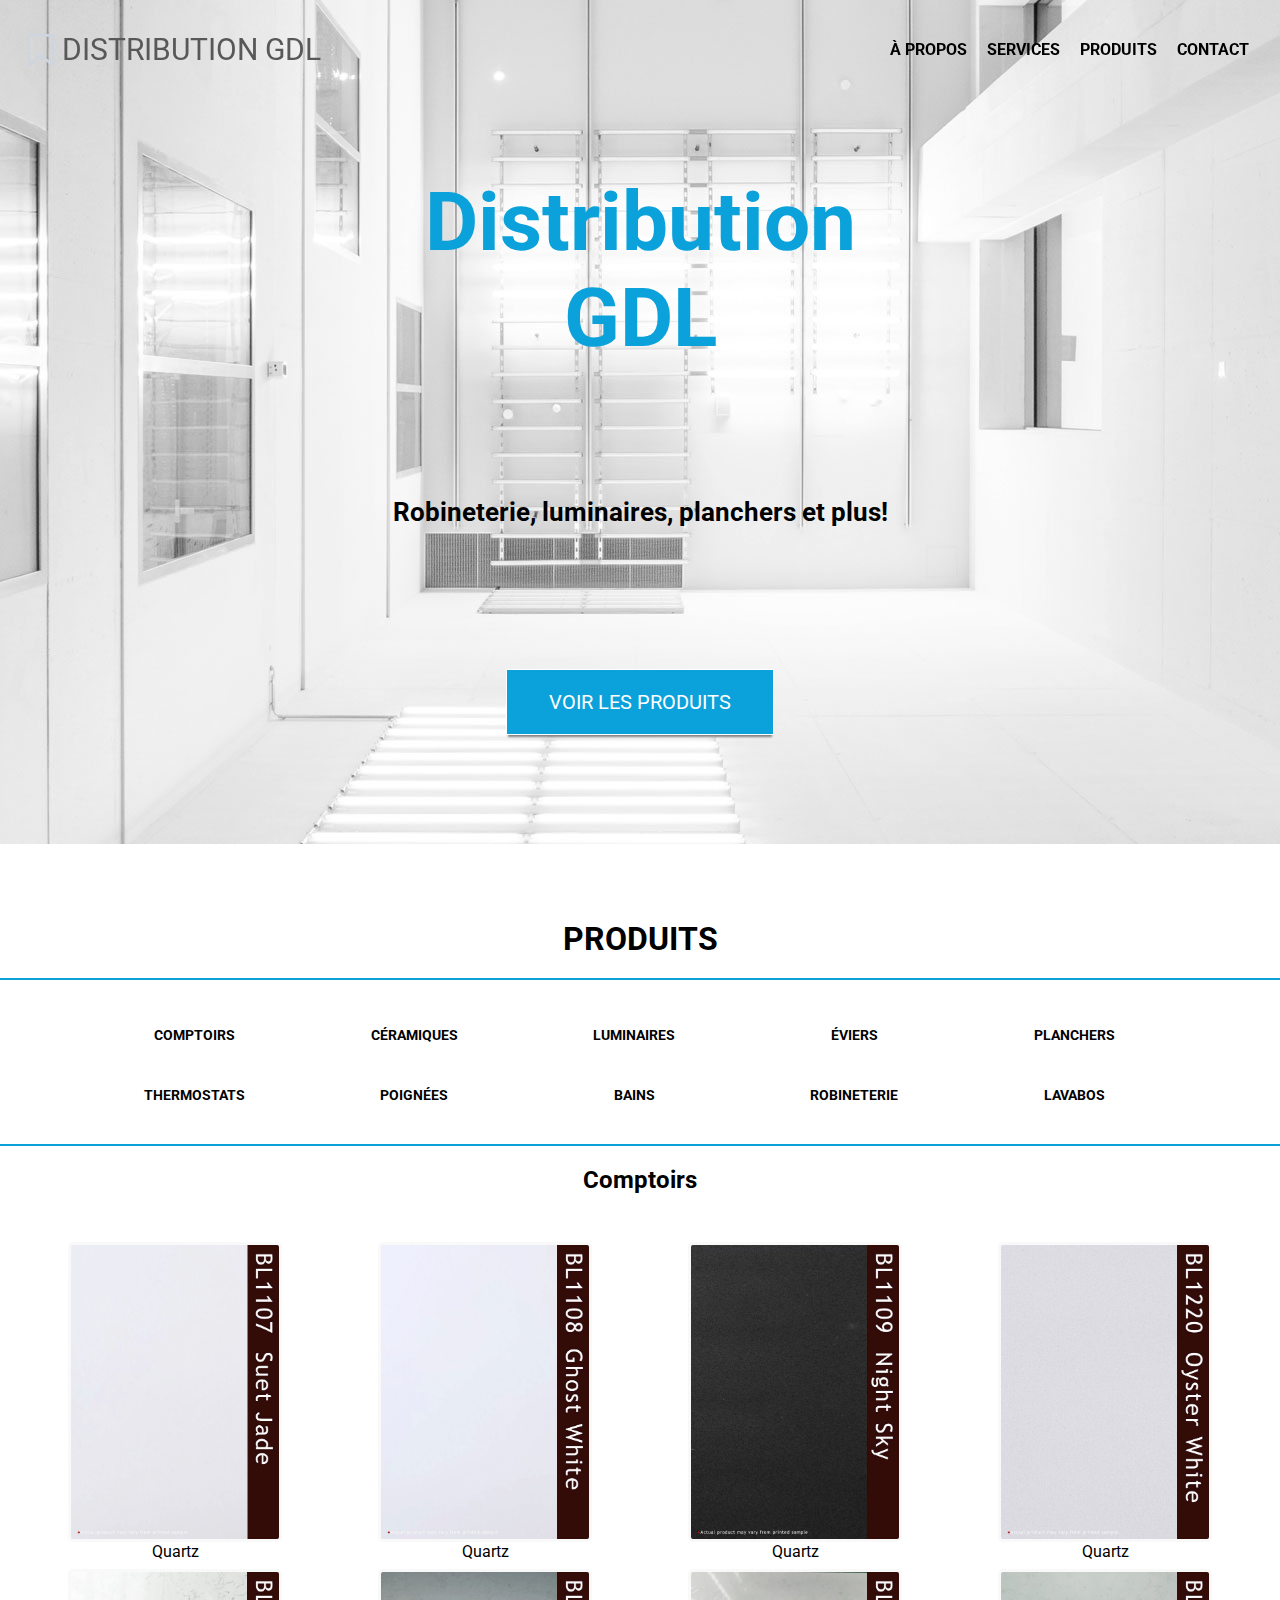
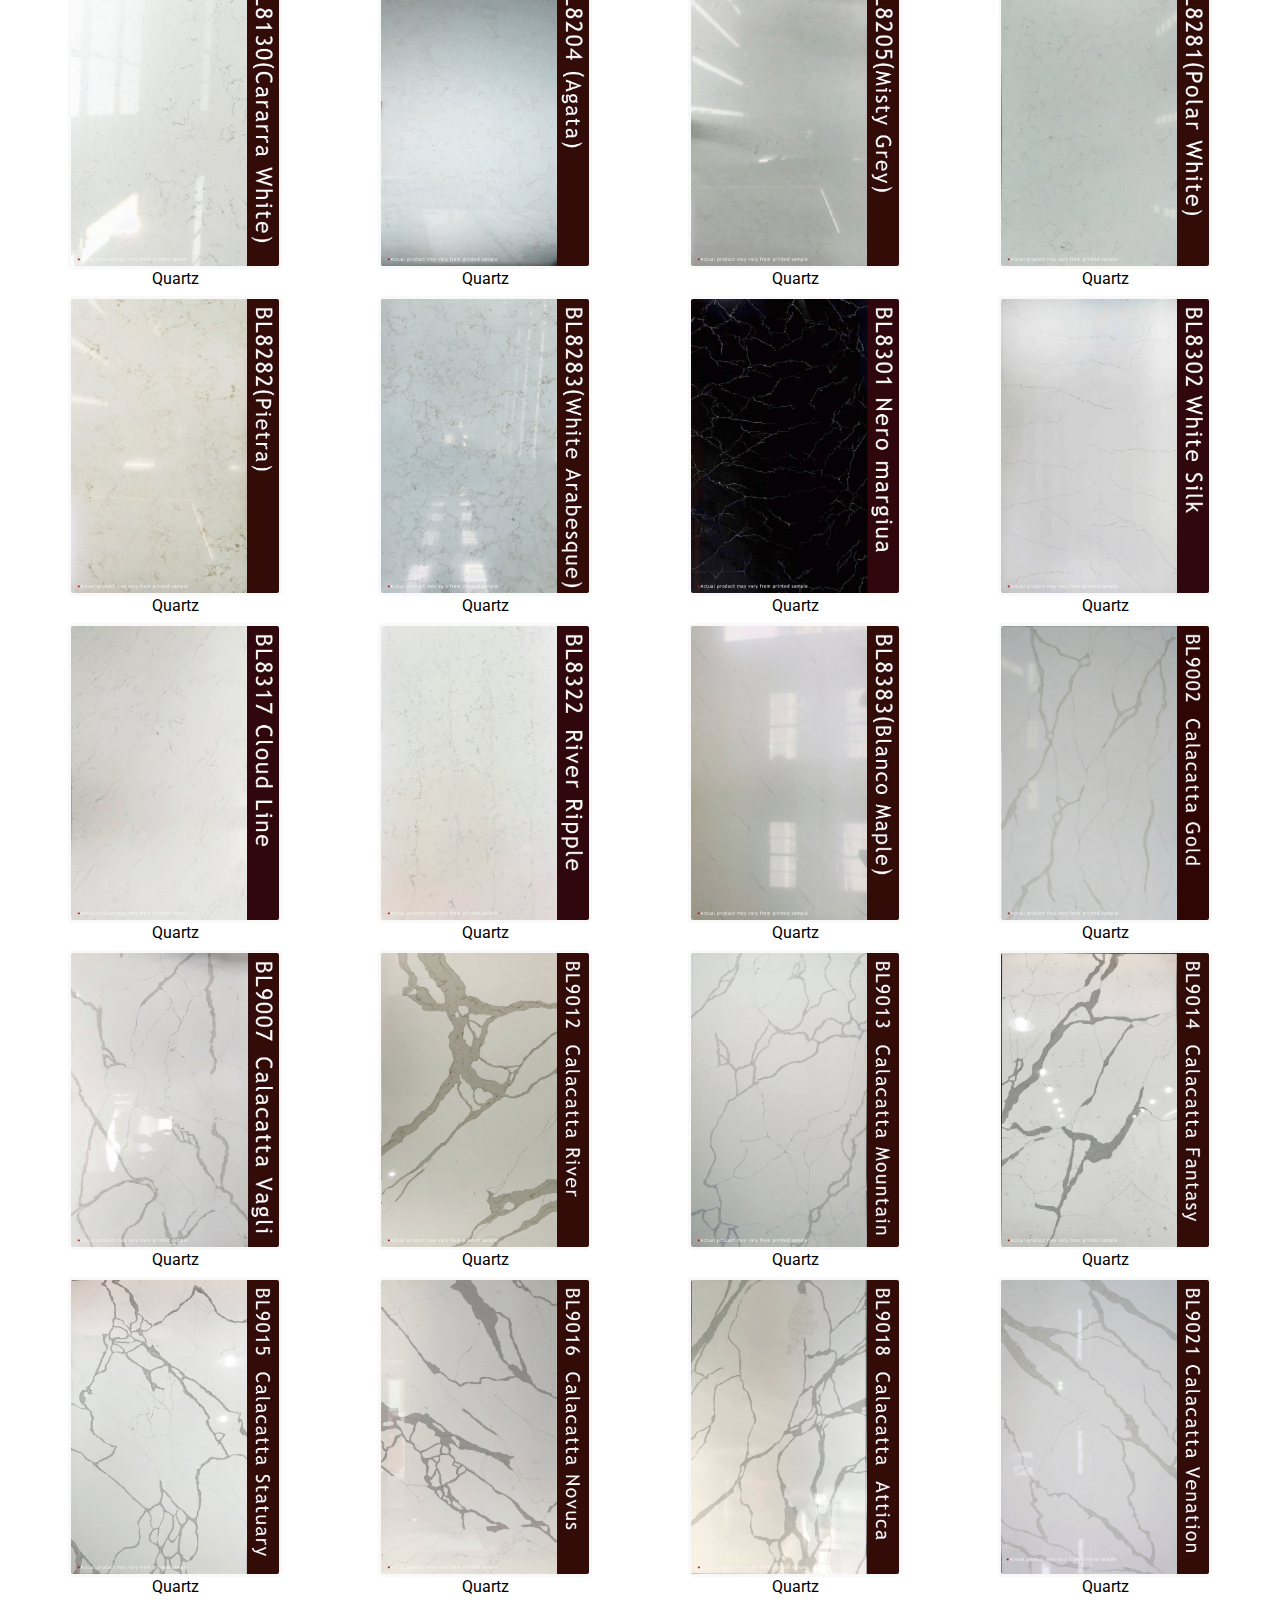
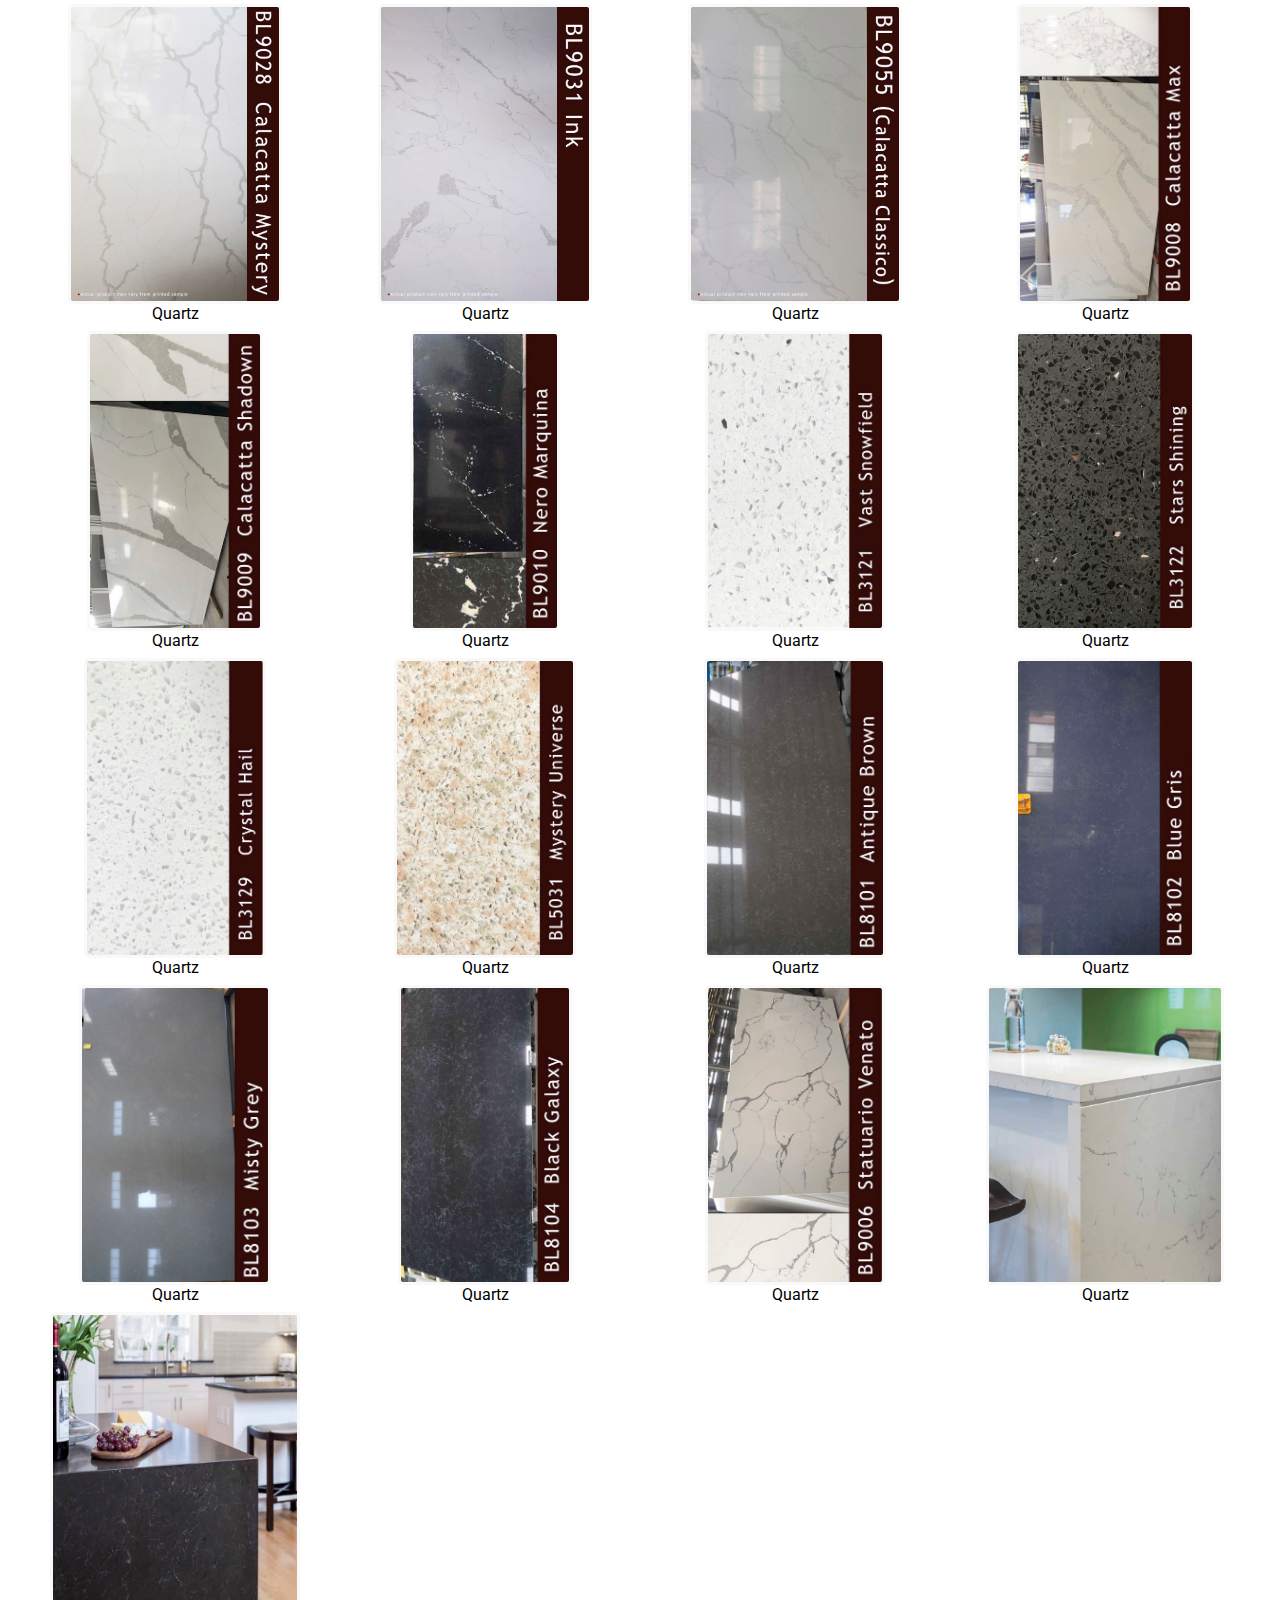
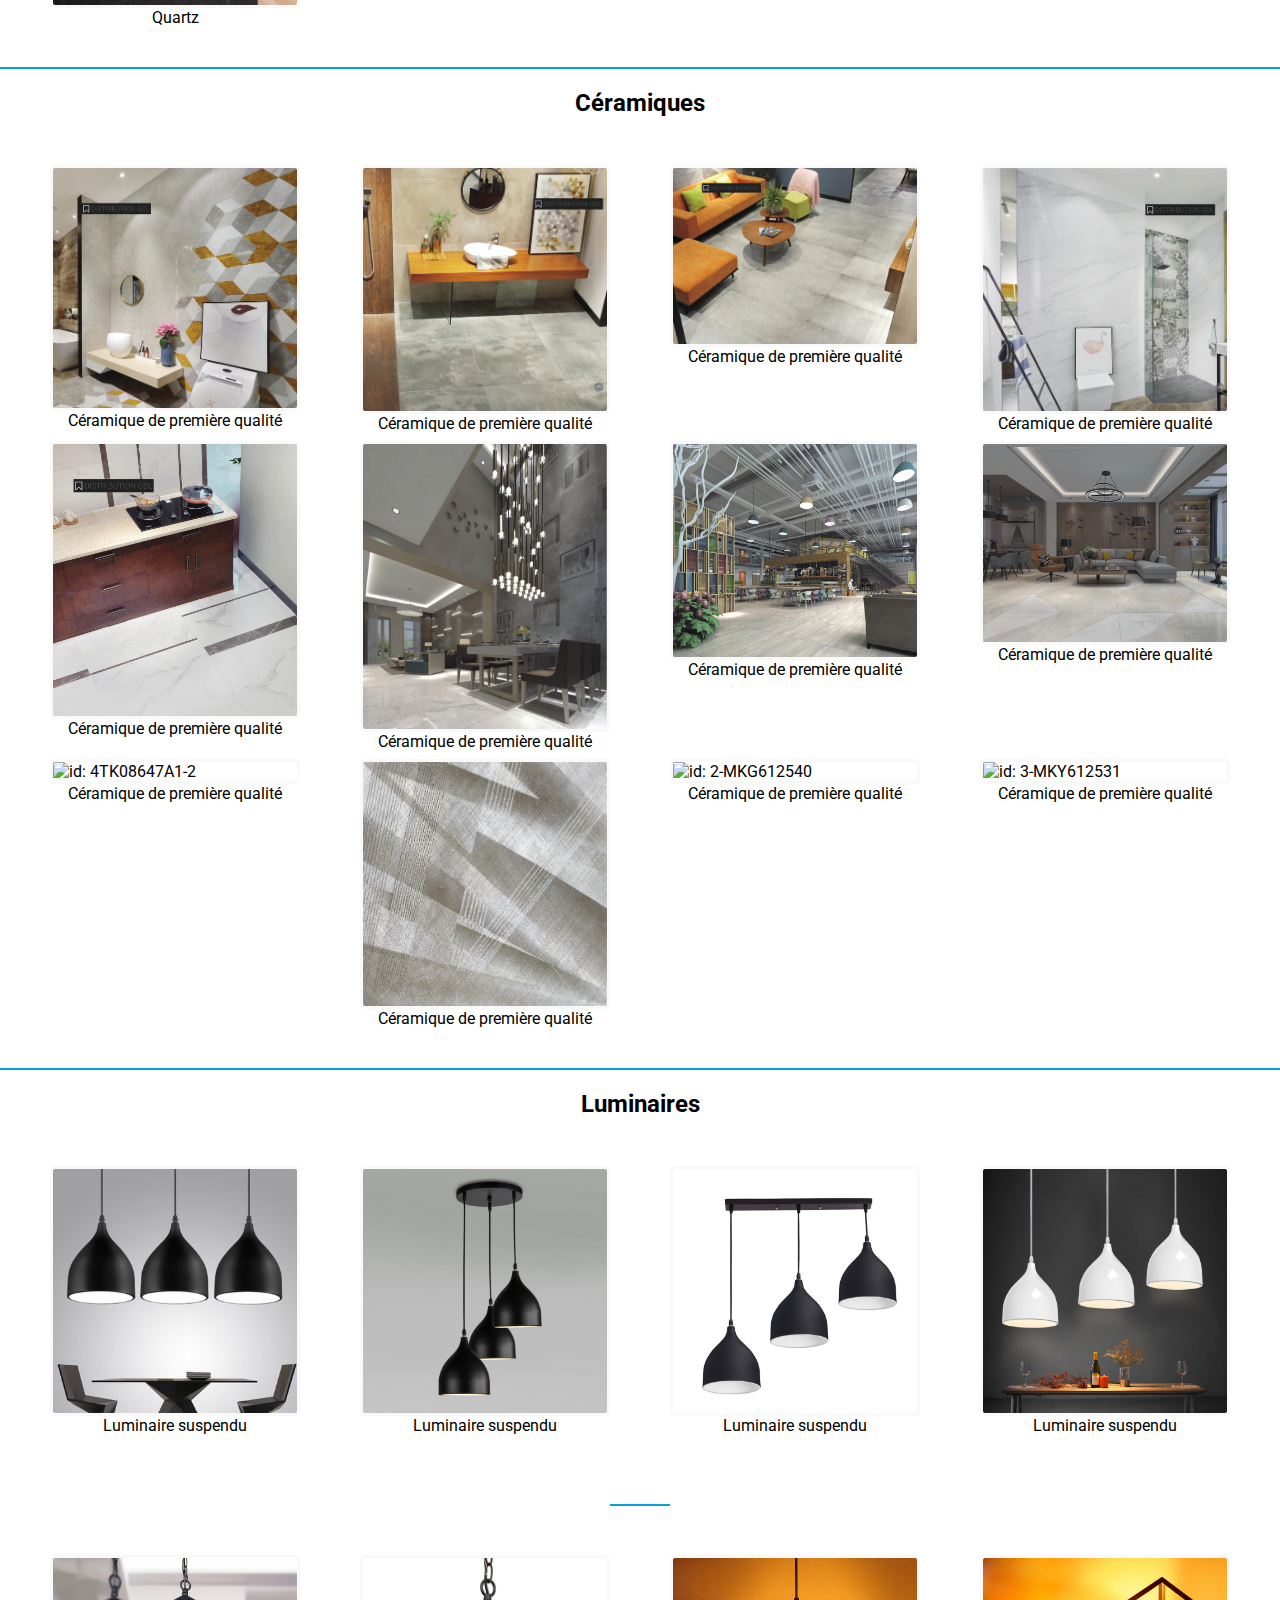
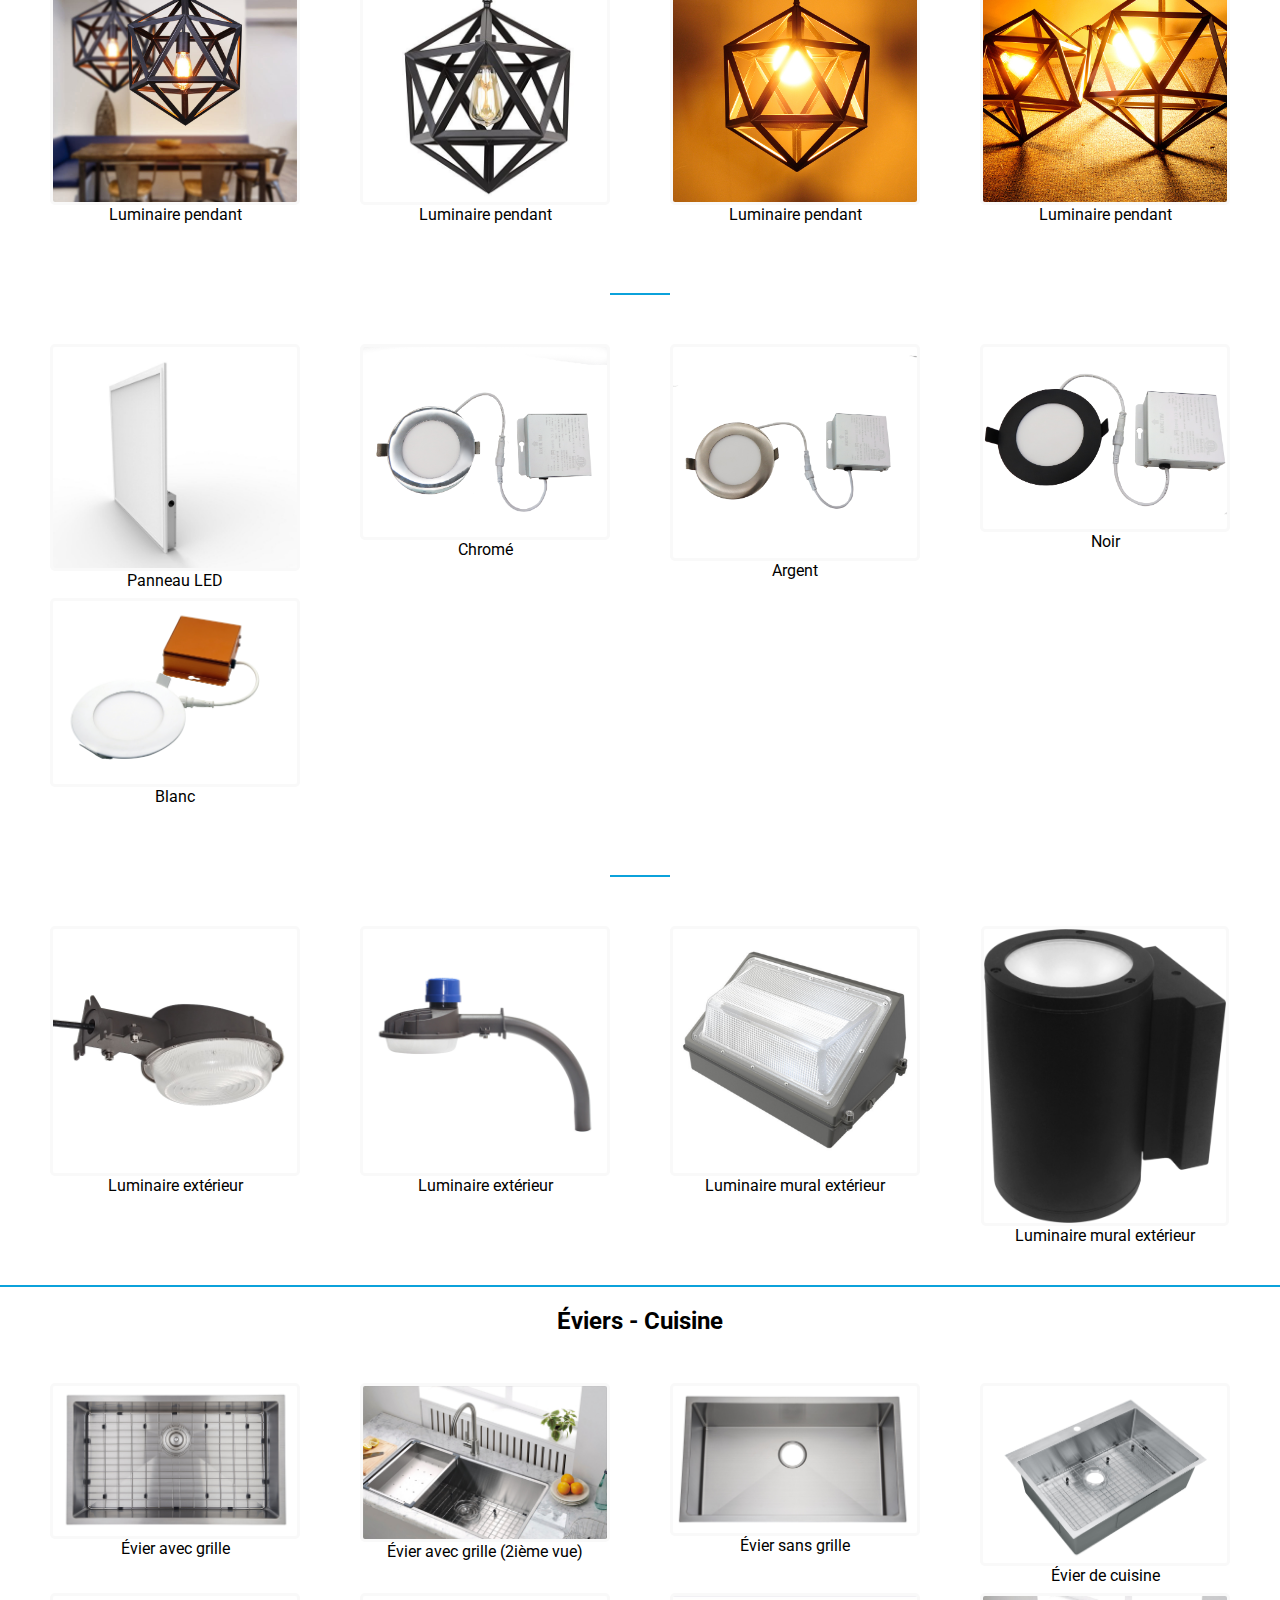
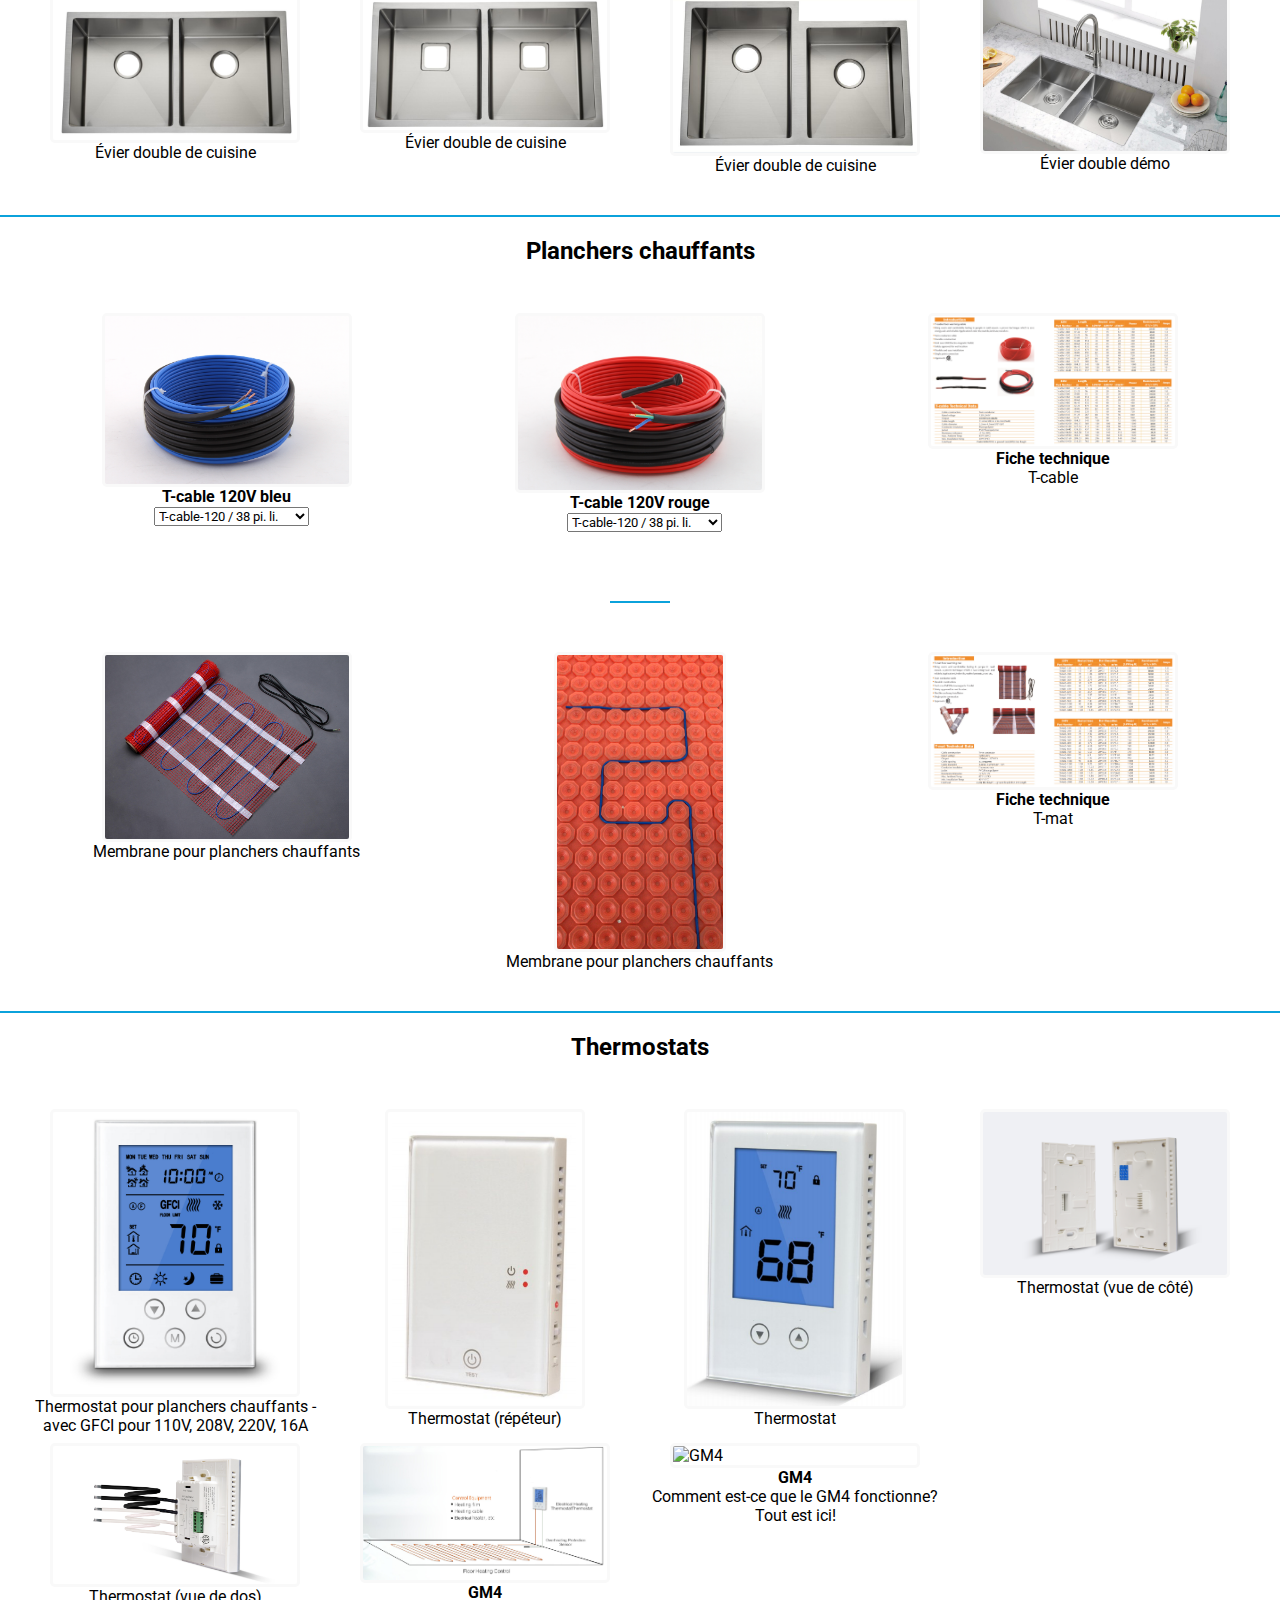
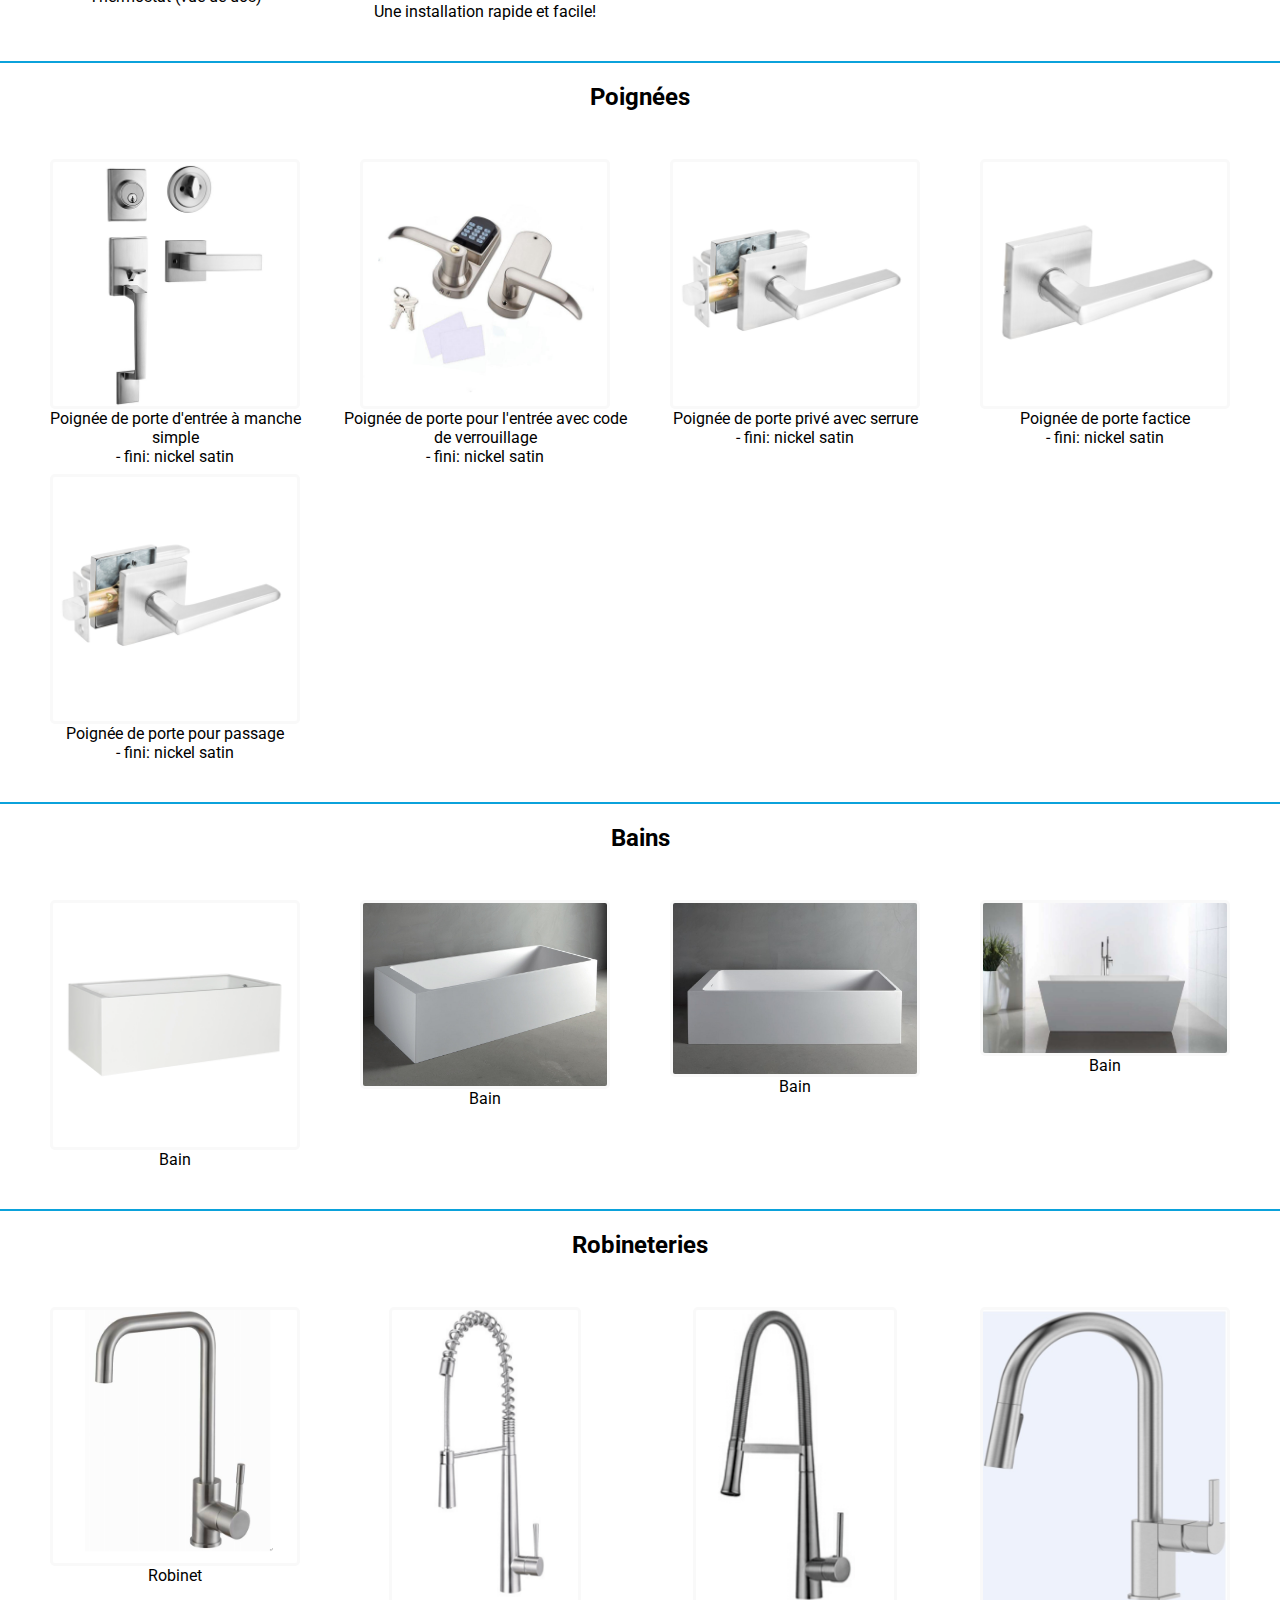
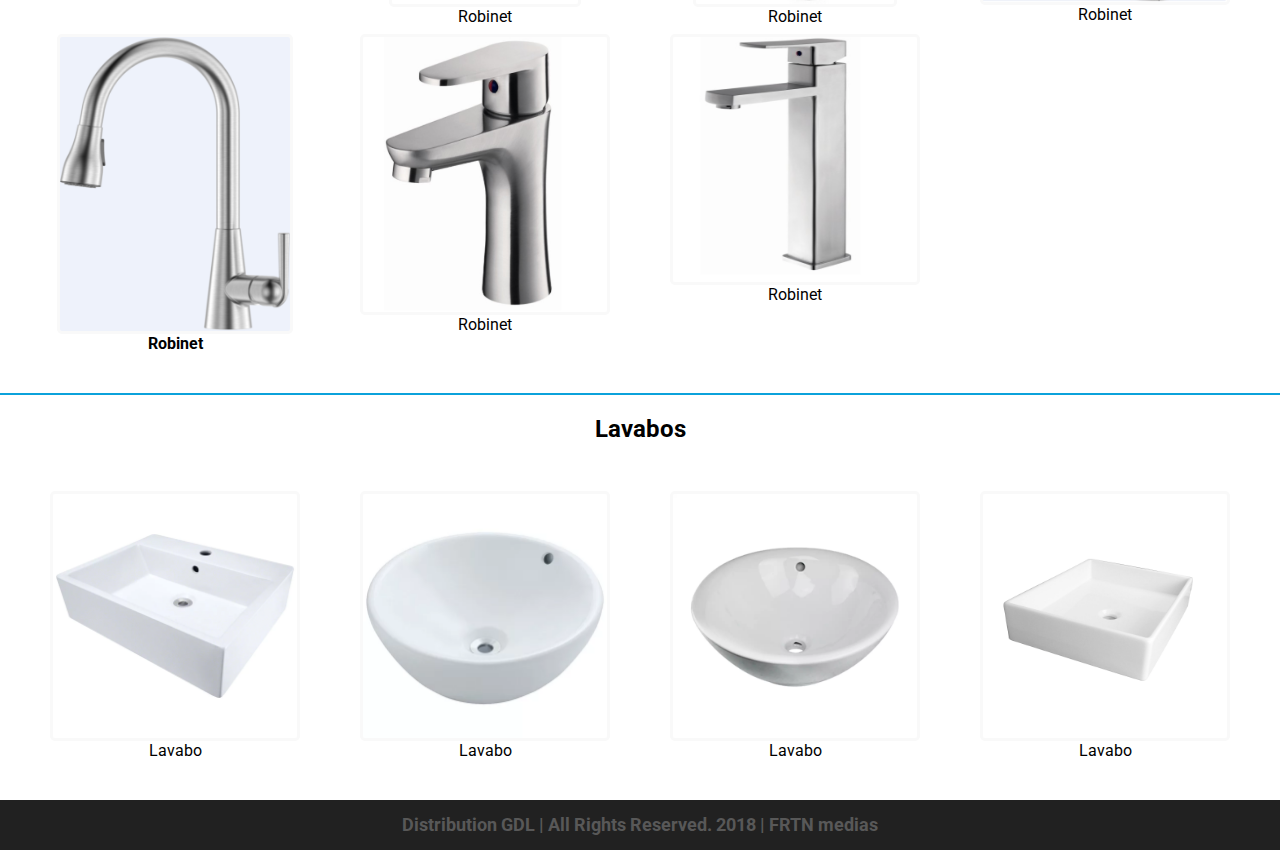
==== commit c51c5ea8: "navprod" ====
--- a/produits.html
+++ b/produits.html
@@ -99,7 +99,45 @@
 <div id="produits" class="content-3">
     <div class="prix">
 		<h1>Produits</h1>
-		<hr id="sepa" class="sep">
+					<hr id="sepa" class="sep">
+
+
+
+
+                    <div class="navbar-prod">
+                        <div class="navElement">
+                            <a href="#quartz"><h2>COMPTOIRS</h2></a>
+                        </div>
+                        <div class="navElement">
+                            <a href="#ceramique"><h2>CÉRAMIQUES</h2></a>
+                        </div>
+                        <div class="navElement">
+                            <a href="#lum"><h2>LUMINAIRES</h2></a>
+                        </div>
+                        <div class="navElement">
+                            <a href="#cuisine"><h2>ÉVIERS</h2></a>
+                        </div>
+                        <div class="navElement">
+                            <a href="#plancher"><h2>PLANCHERS</h2></a>
+                        </div>
+                        <div class="navElement">
+                            <a href="#electronique"><h2>THERMOSTATS</h2></a>
+                        </div>
+                        <div class="navElement">
+                            <a href="#autre"><h2>POIGNÉES</h2></a>
+                        </div>
+                        <div class="navElement">
+                            <a href="#bath"><h2>BAINS</h2></a>
+                        </div>
+                        <div class="navElement">
+                            <a href="#faucet"><h2>ROBINETERIE</h2></a>
+                        </div>
+                        <div class="navElement">
+                            <a href="#lav"><h2>LAVABOS</h2></a>
+                        </div>
+                    </div>
+                <br><hr class="sep">
+            </div>
         <h2>Comptoirs</h2> <br> <br>
 
         
--- a/css/style.css
+++ b/css/style.css
@@ -246,17 +246,47 @@
 
 }
 
+.navbar-prod h2 {
+    background-color: #fff;
+    font-size: 14px;
+
+}
+.navbar-prod h2:hover {
+    background-color: #0BA2DB;
+    opacity: 0.8;
+    color: #fff;
+    transition: 0.3s;
+    transform: scale(1.2);
+
+
+}
+
+
+.navbar-prod {
+    margin-left: auto;
+    margin-right: auto;
+    margin-top: 5px;
+    margin-bottom: 5px;
+    background: hidden;
+    max-width: 1100px;
+    display: grid;
+    grid-template-columns: repeat(5, 1fr);
+    grid-template-rows: repeat(2, 1fr);
+
+
+}
+
 .content-1 {
 	height: 100%;
 	background-color: #fff;
 	padding-bottom: 30px;
-	padding-top: 60px;
+	padding-top: 30px;
 
 }
 .content-2 {
 	height: auto;
 	background-color: #eef0f2;
-	padding-top: 60px;
+	padding-top: 30px;
 }
 .content-3 {
 	height: auto;
@@ -268,7 +298,7 @@
 	margin-top: 0;
 	height: 100%;
 	background-color: #eef0f2;
-	padding-bottom: 10px;
+	padding-bottom: 30px;
 	
 }
 .about {
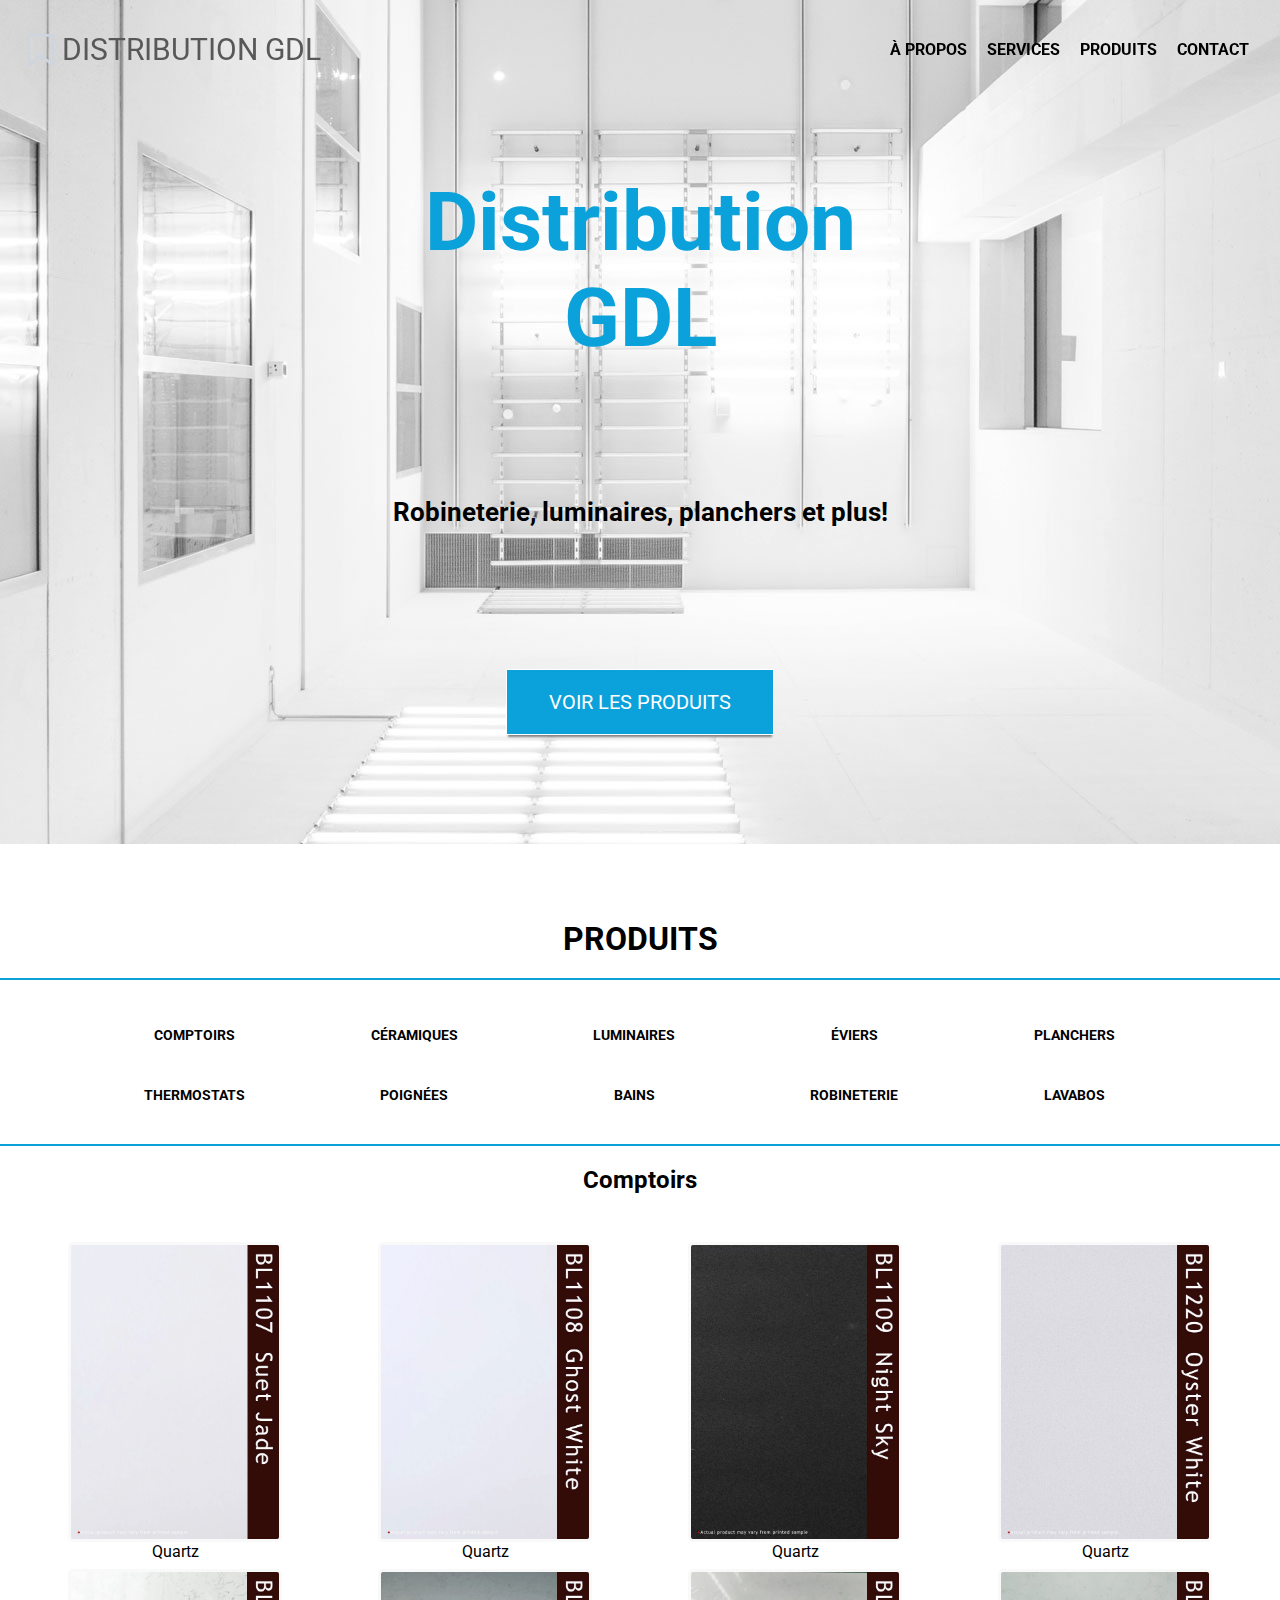
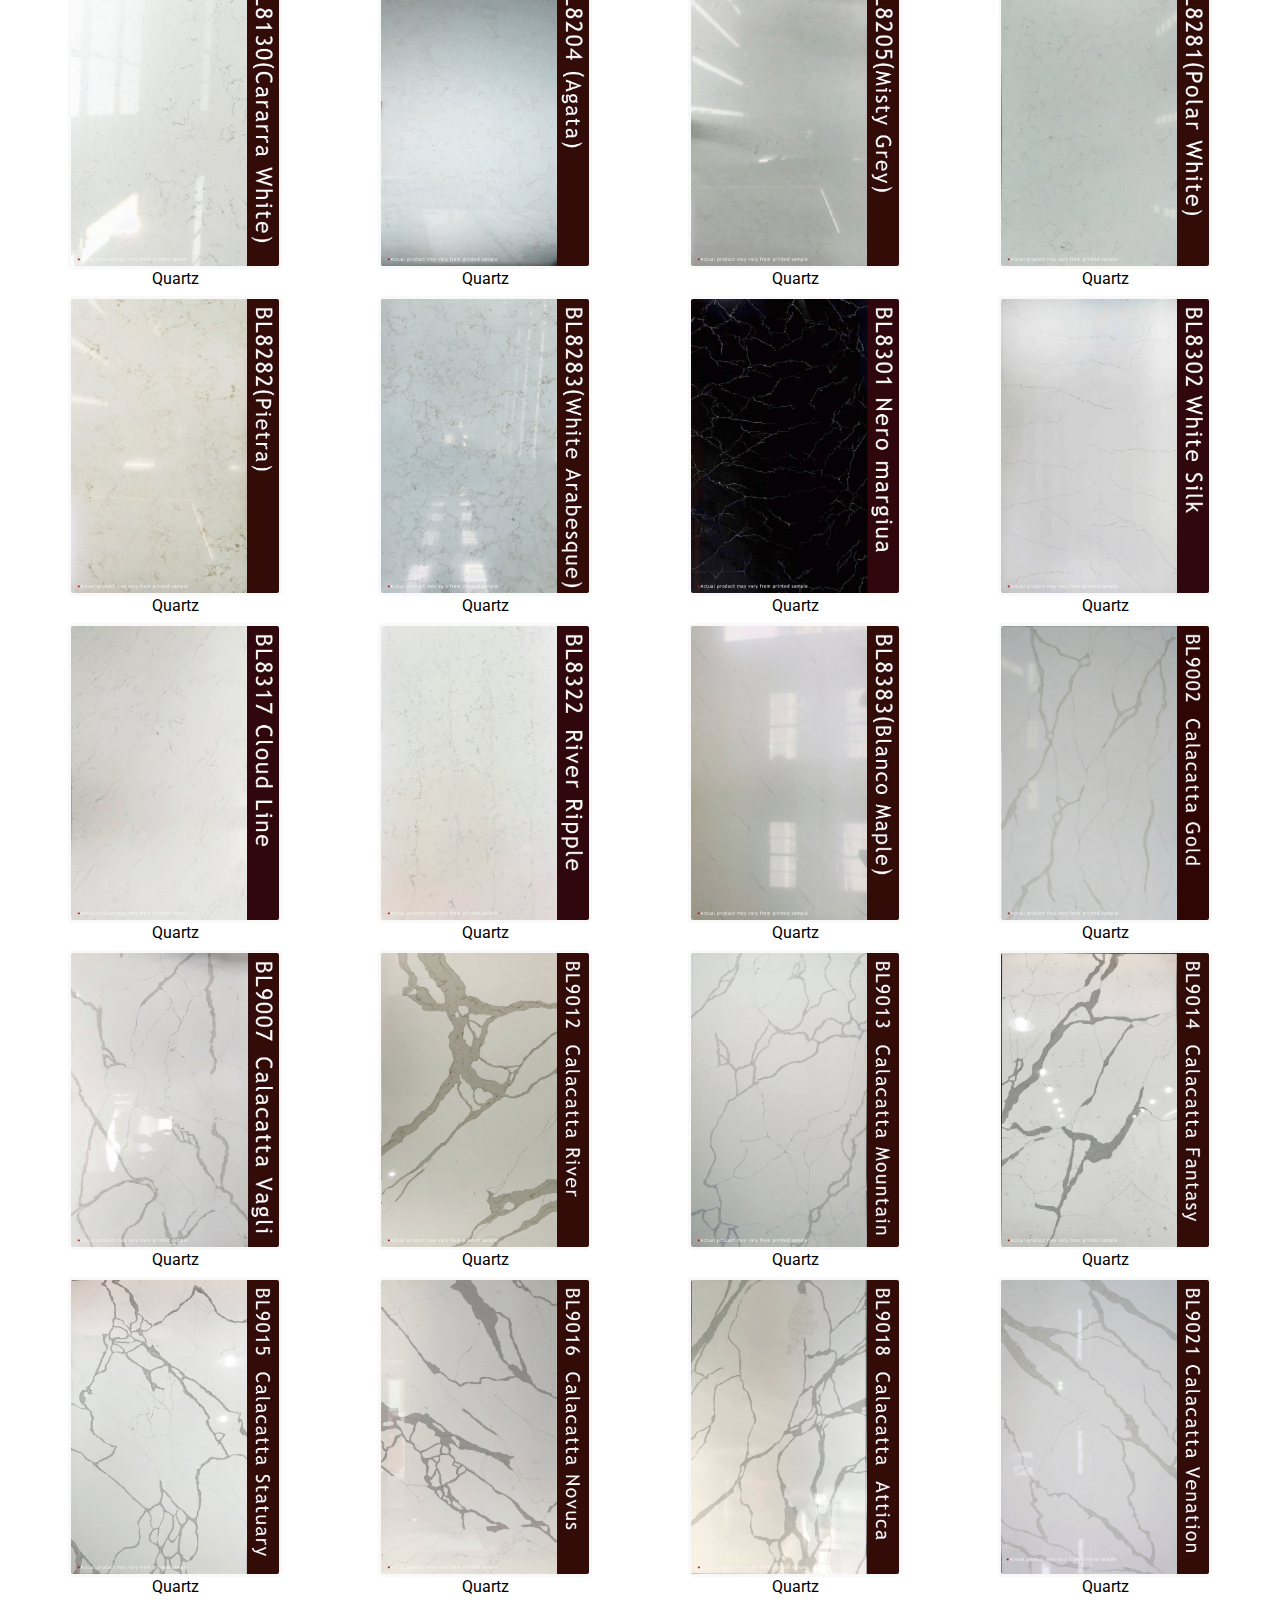
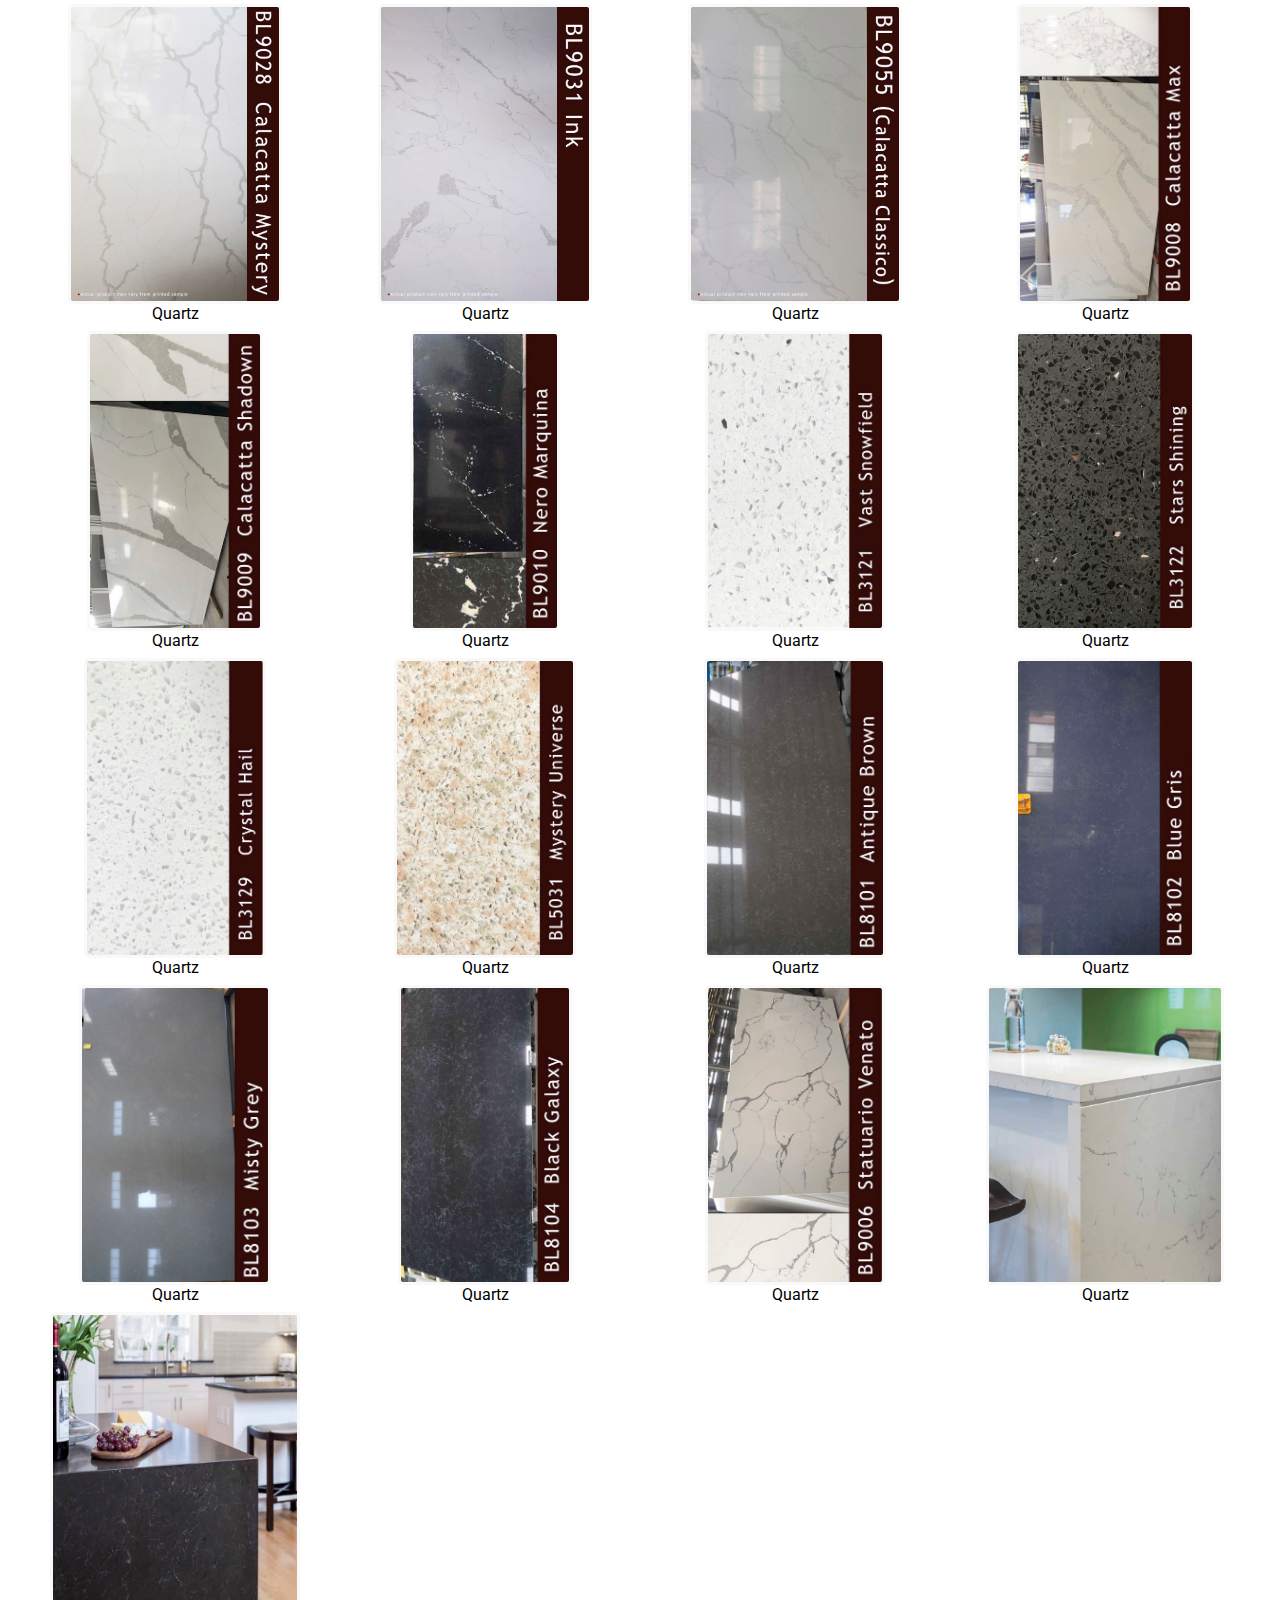
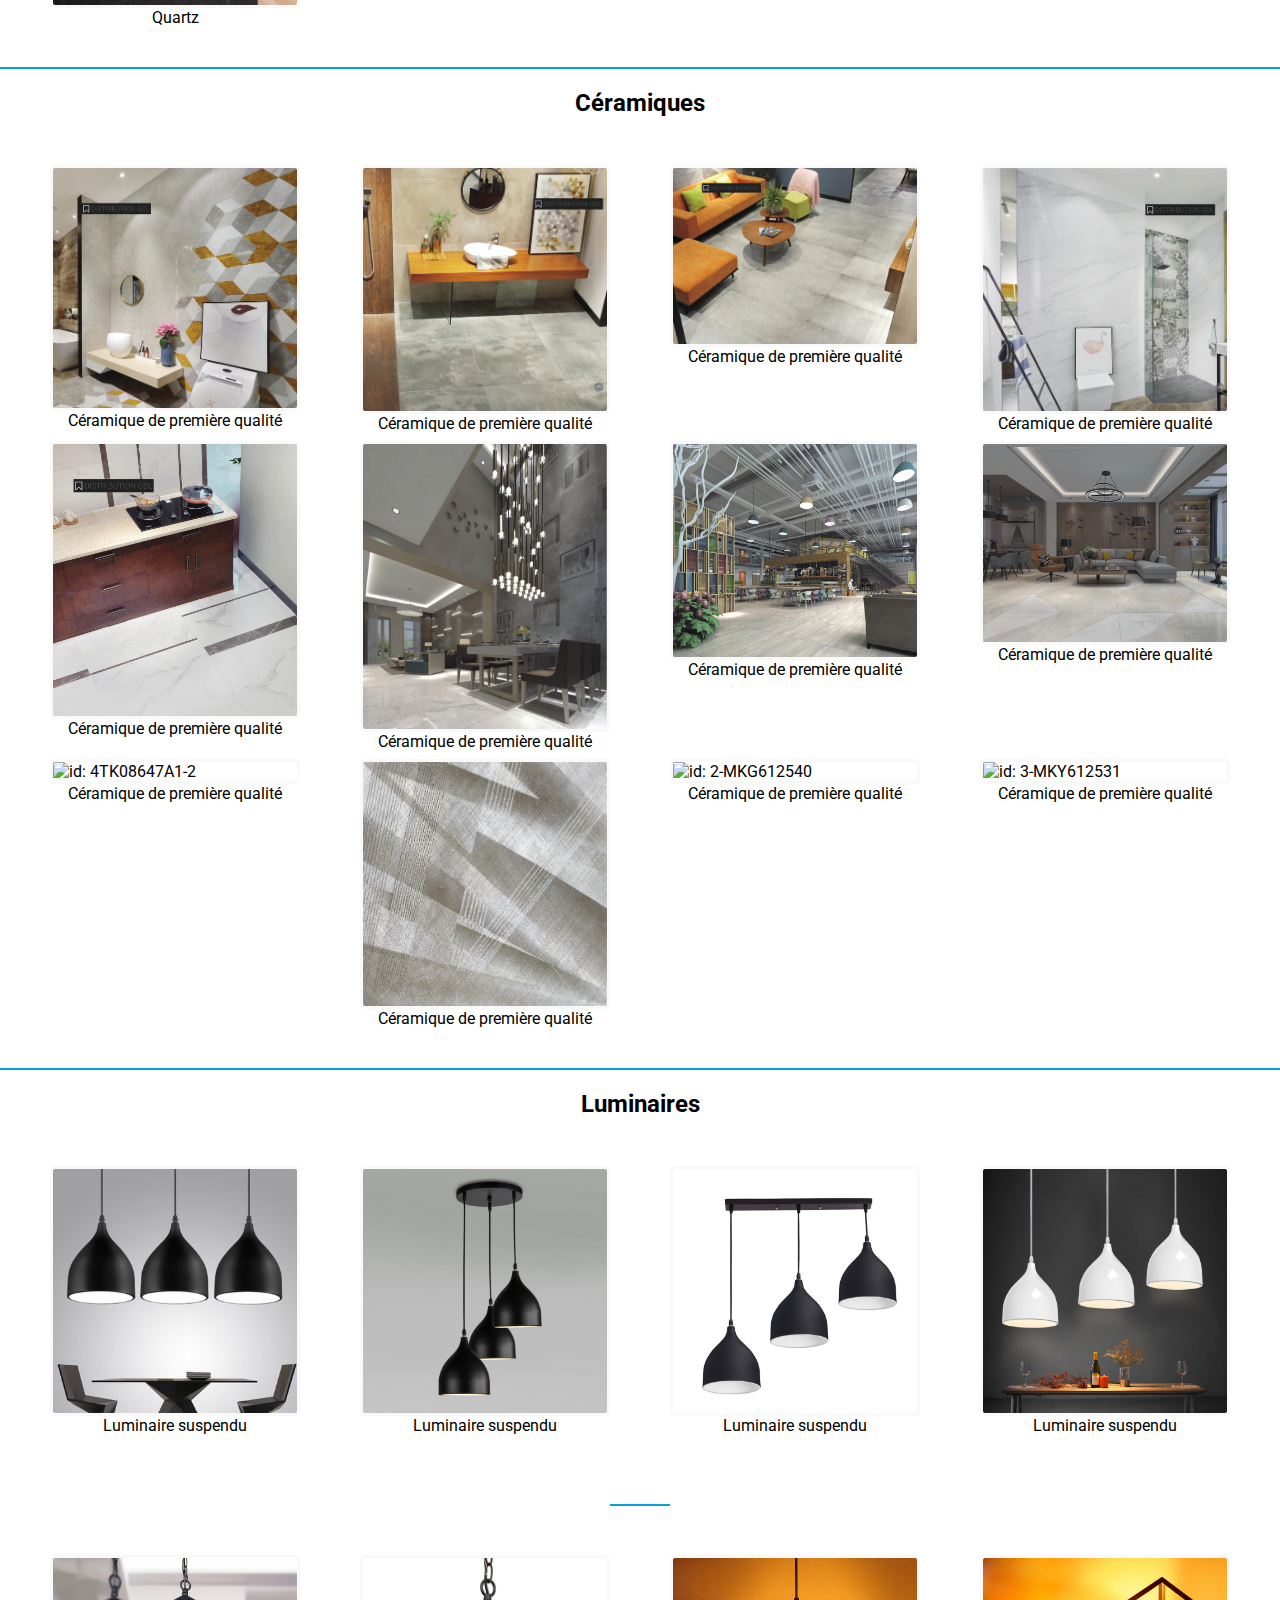
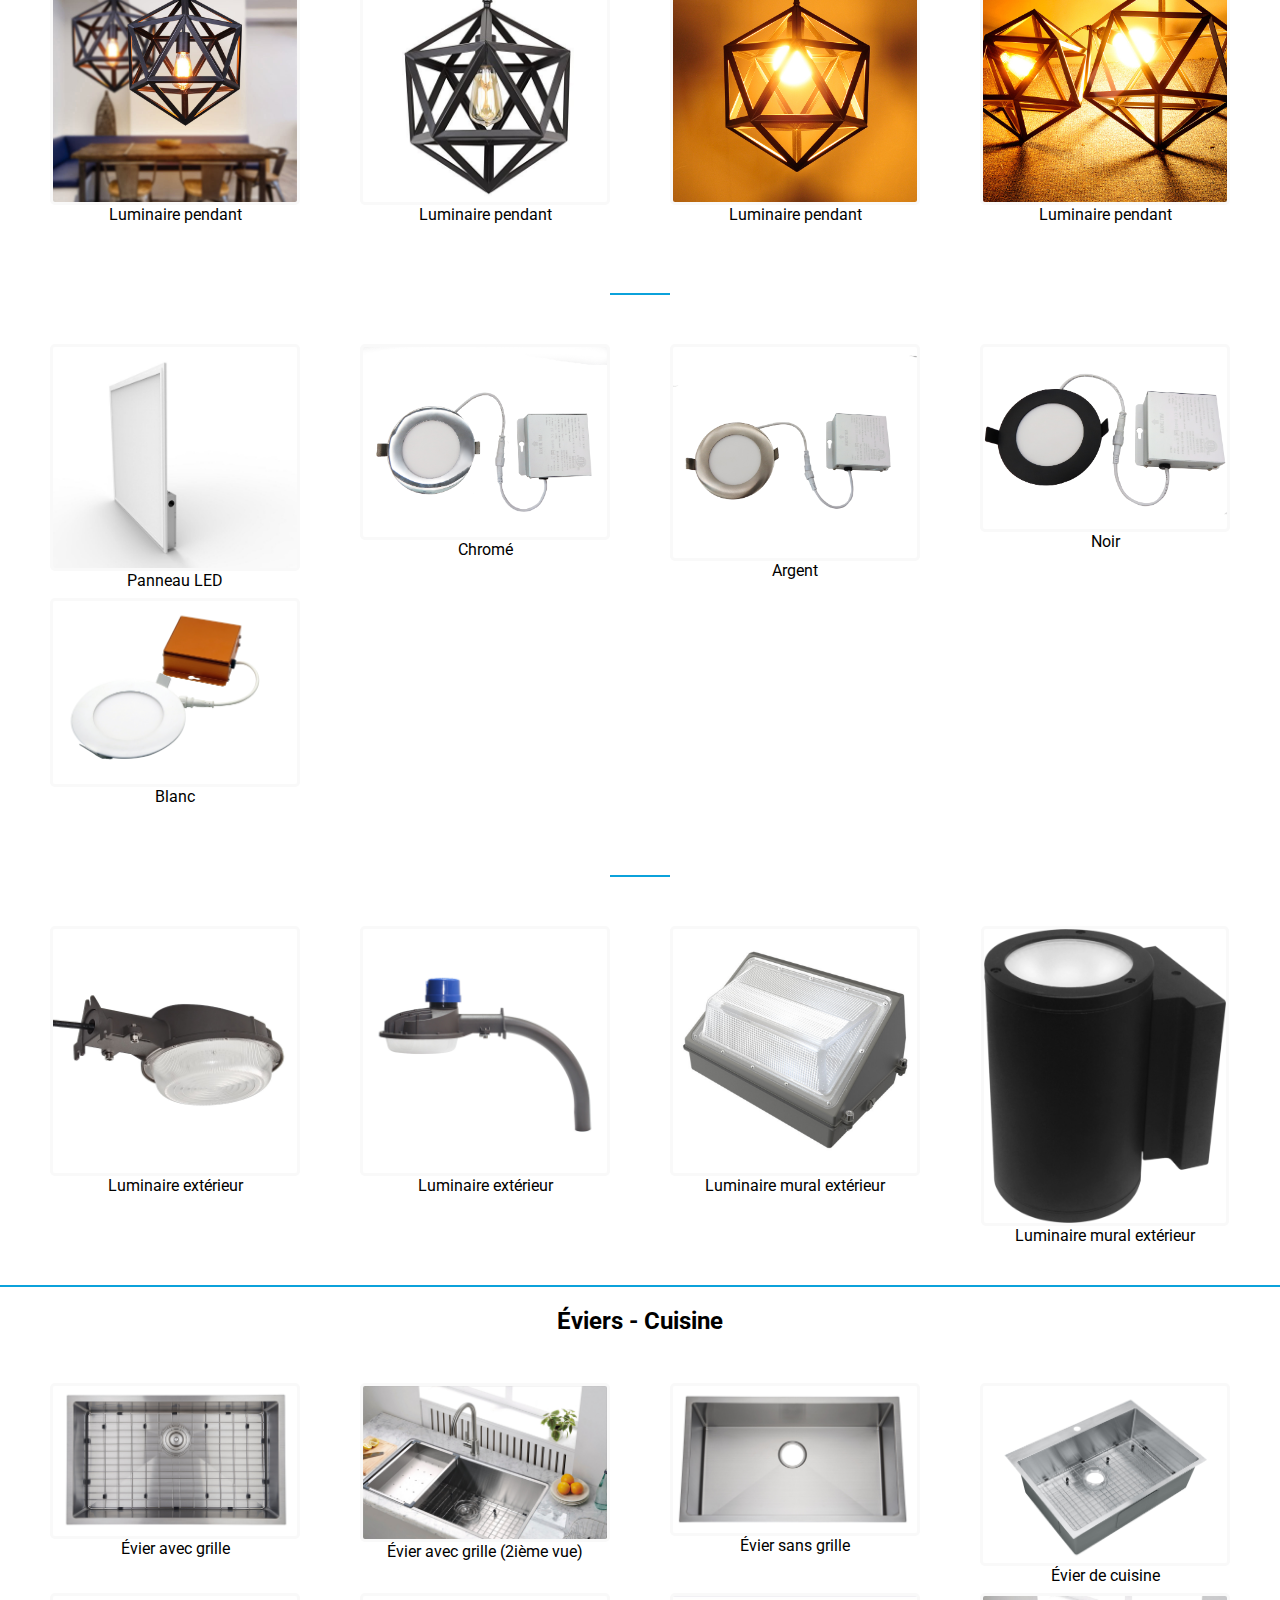
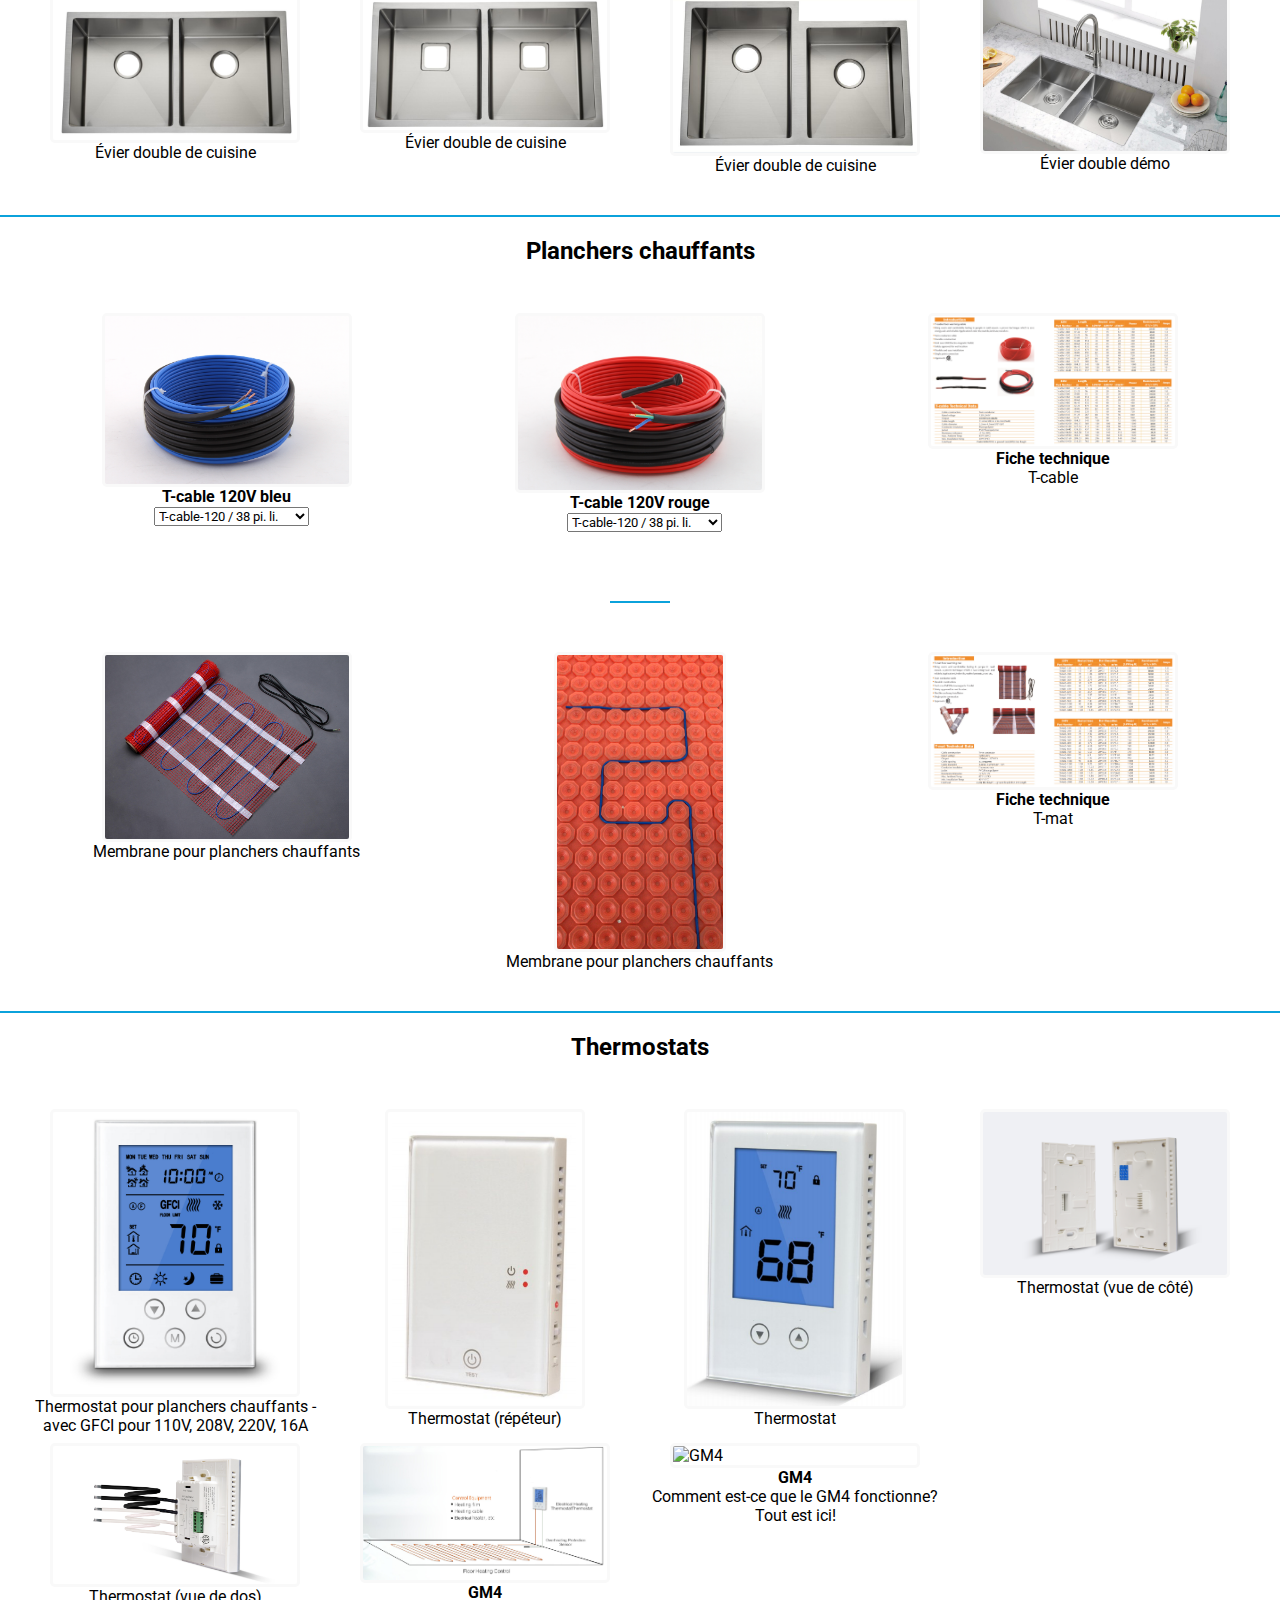
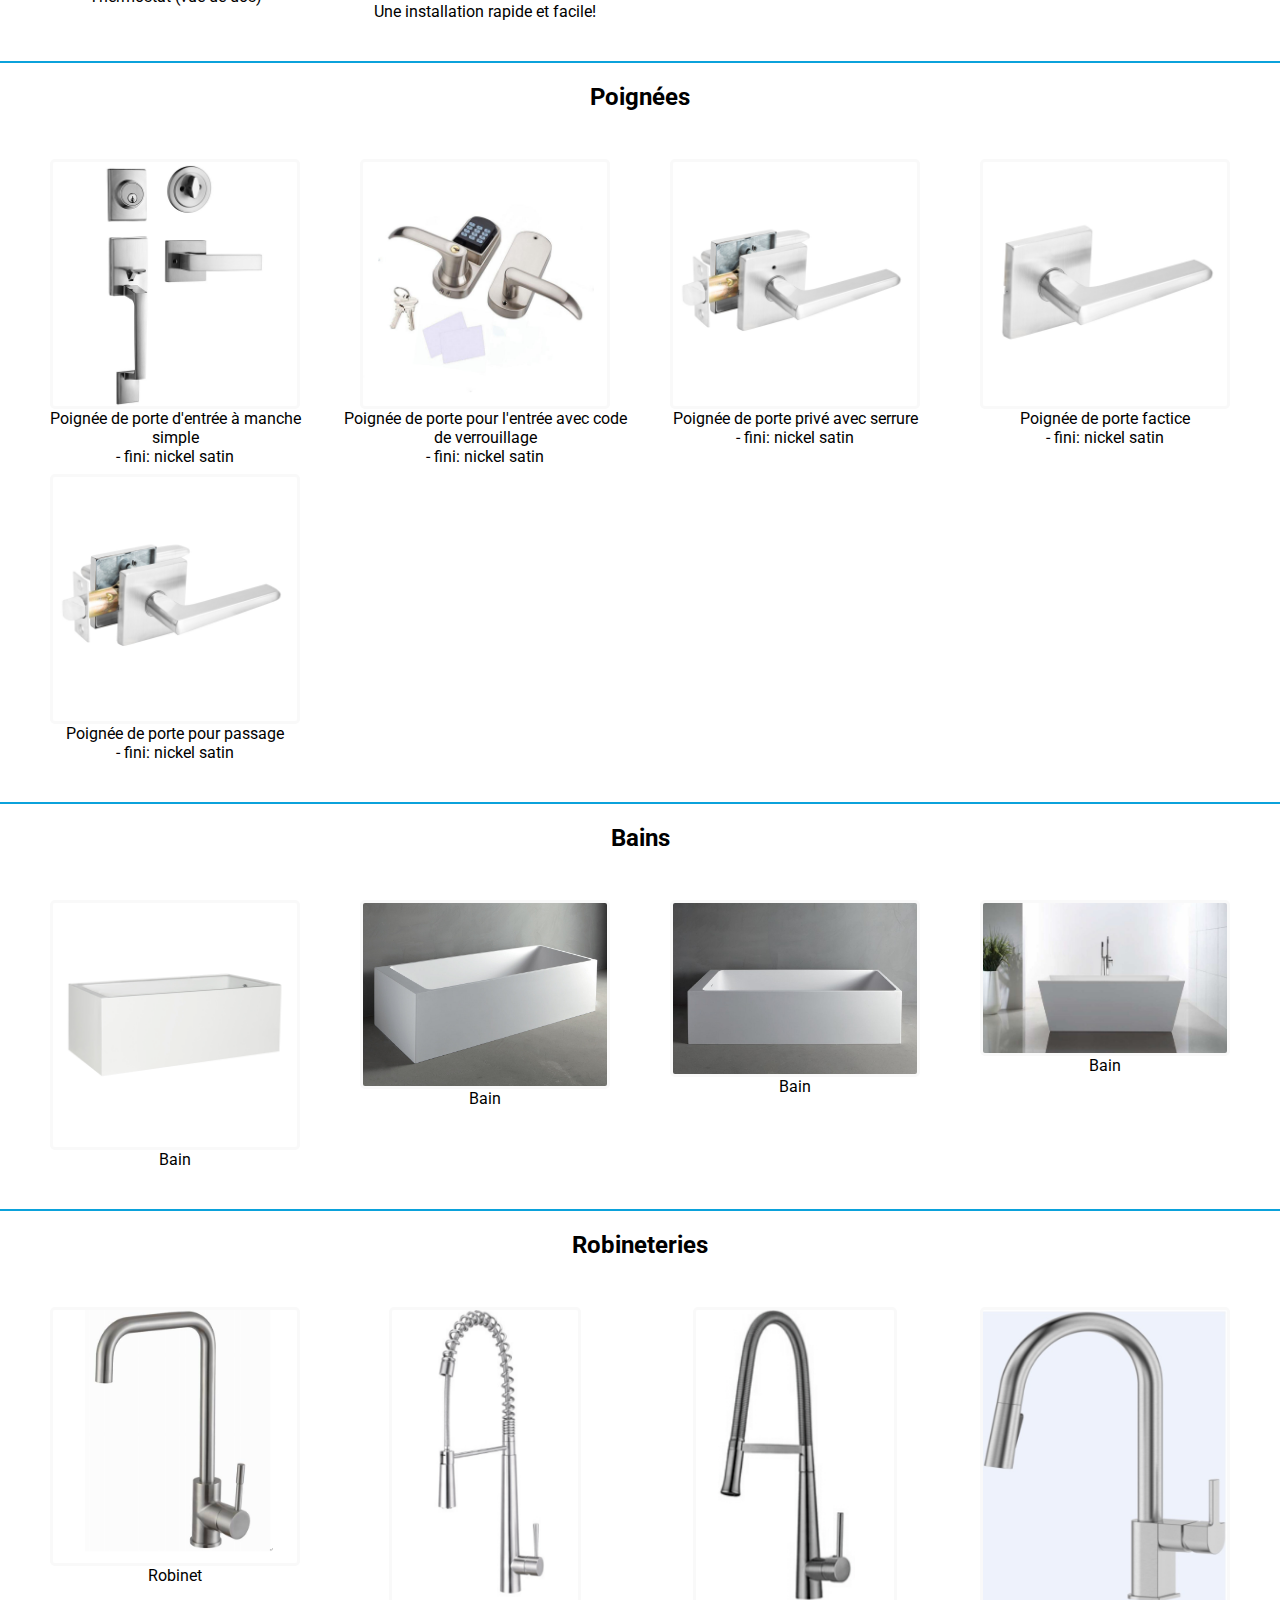
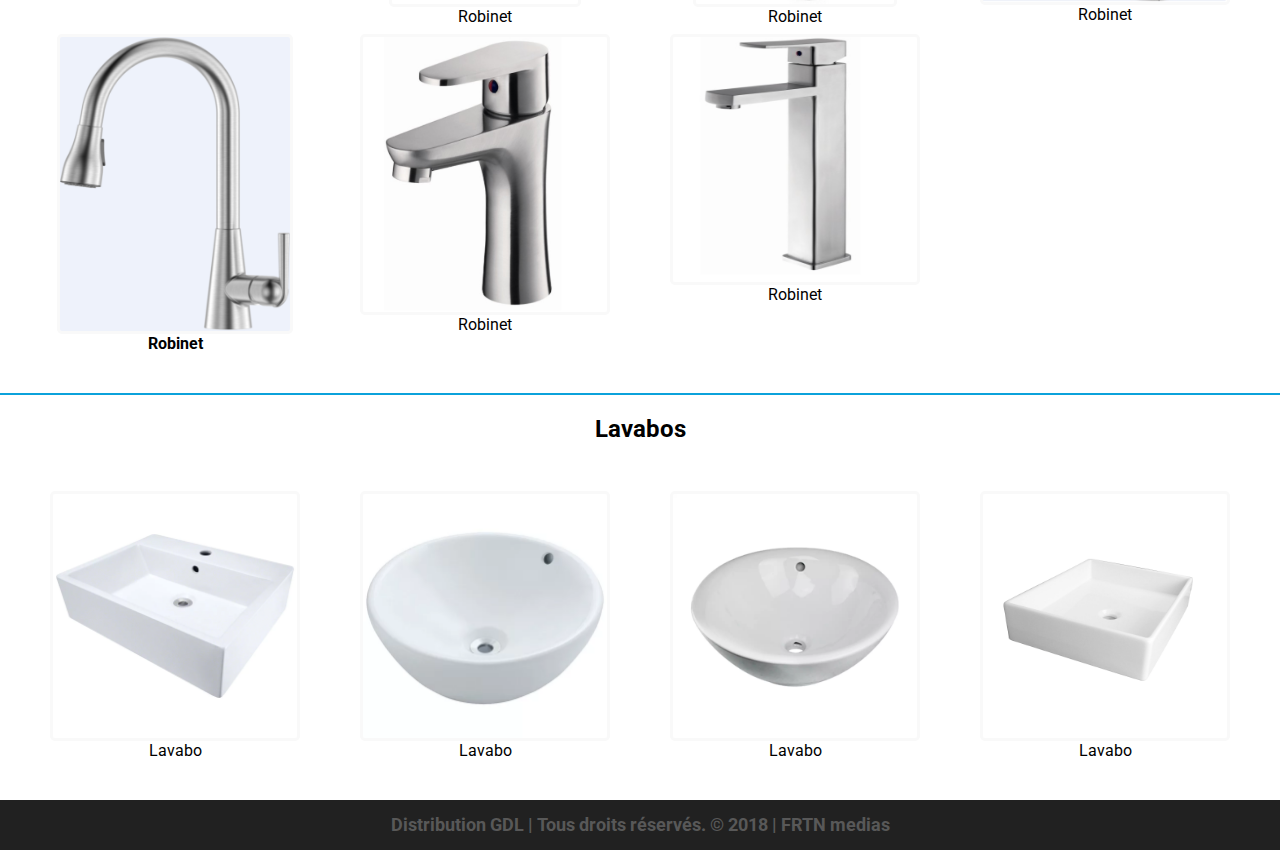
==== commit bac78e65: "n" ====
--- a/produits.html
+++ b/produits.html
@@ -840,7 +840,7 @@
 <!-- DÉBUT FOOTER!-->
 
 <footer> 
-    <h4>Distribution GDL | All Rights Reserved. 2018 | <a href="#"">FRTN medias</a></h4>
+    <h4>Distribution GDL | Tous droits réservés. &copy; 2018 | <a href="#"">FRTN medias</a></h4>
 </footer>
 
 
--- a/css/style.css
+++ b/css/style.css
@@ -257,6 +257,9 @@
     color: #fff;
     transition: 0.3s;
     transform: scale(1.2);
+    -webkit-box-shadow: 0 4px 2px -2px gray;
+	-moz-box-shadow: 0 4px 2px -2px gray;
+	box-shadow: 0 4px 2px -2px gray;
 
 
 }
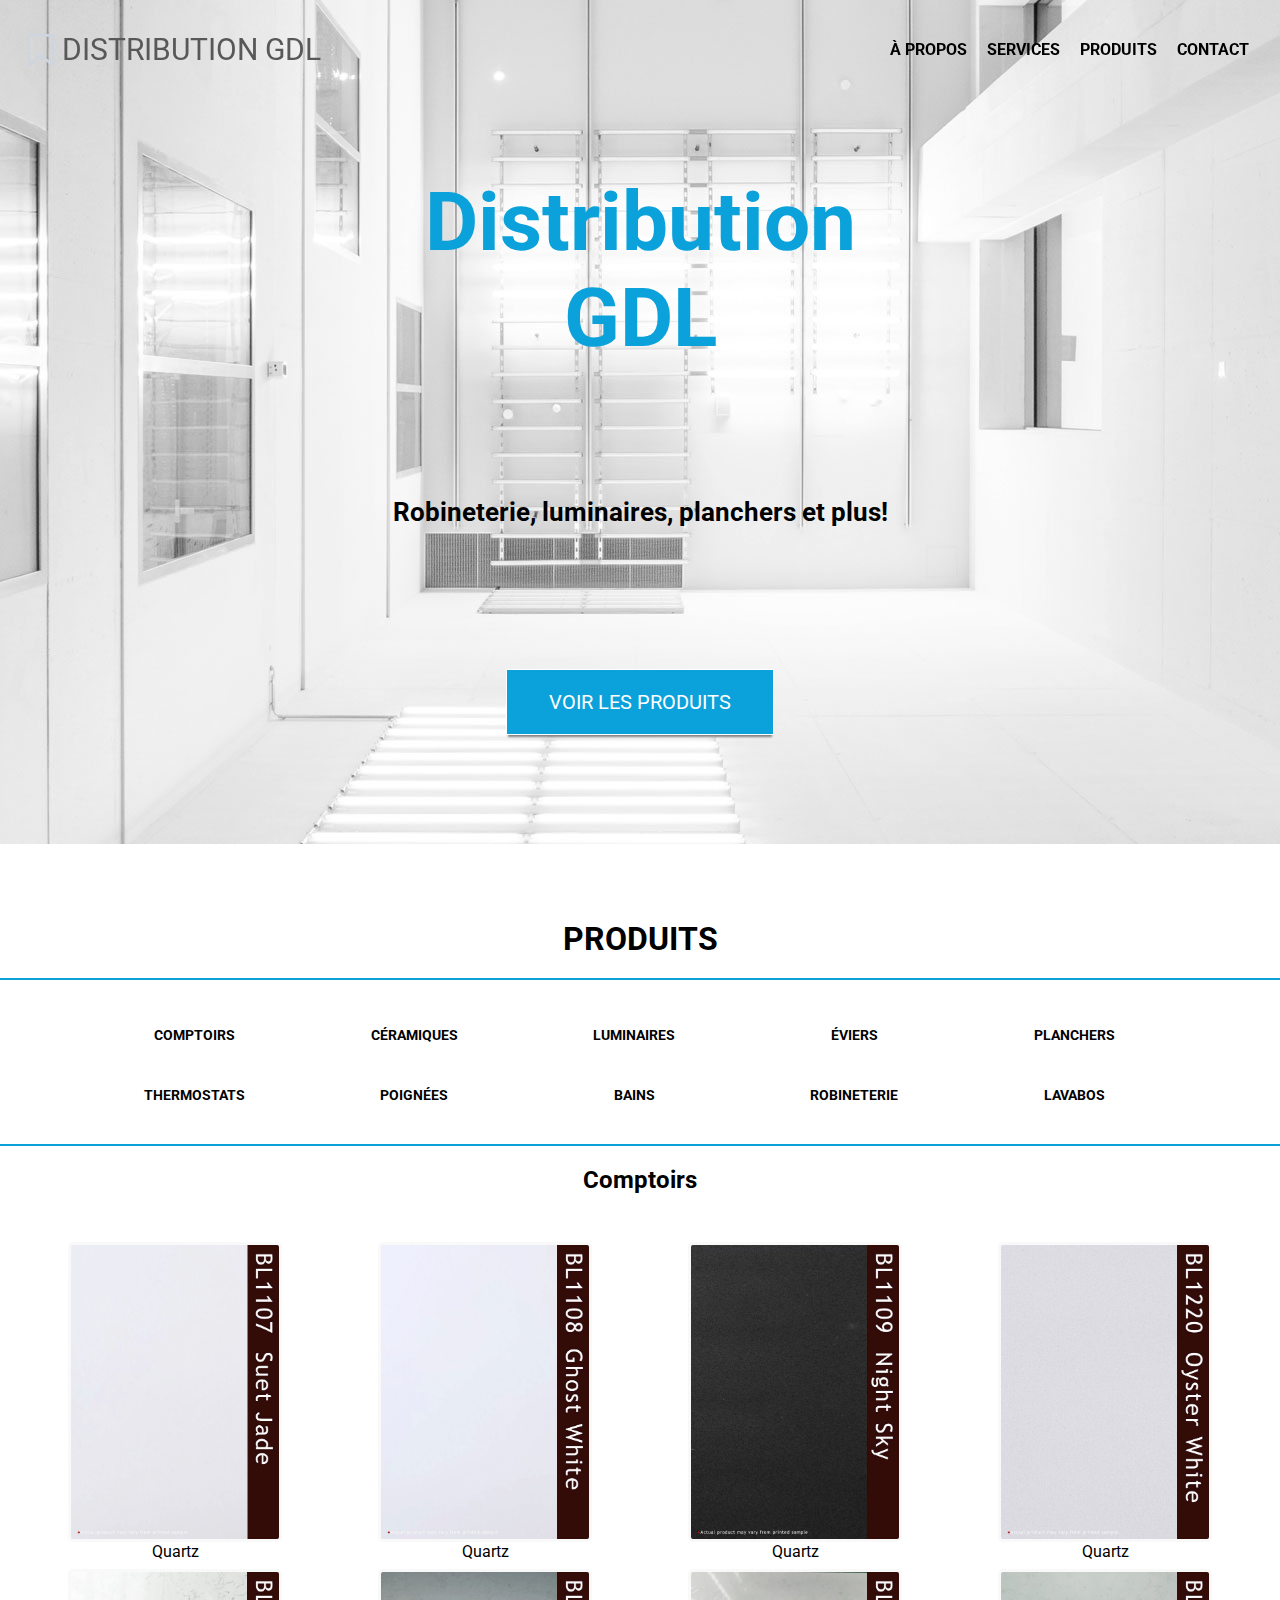
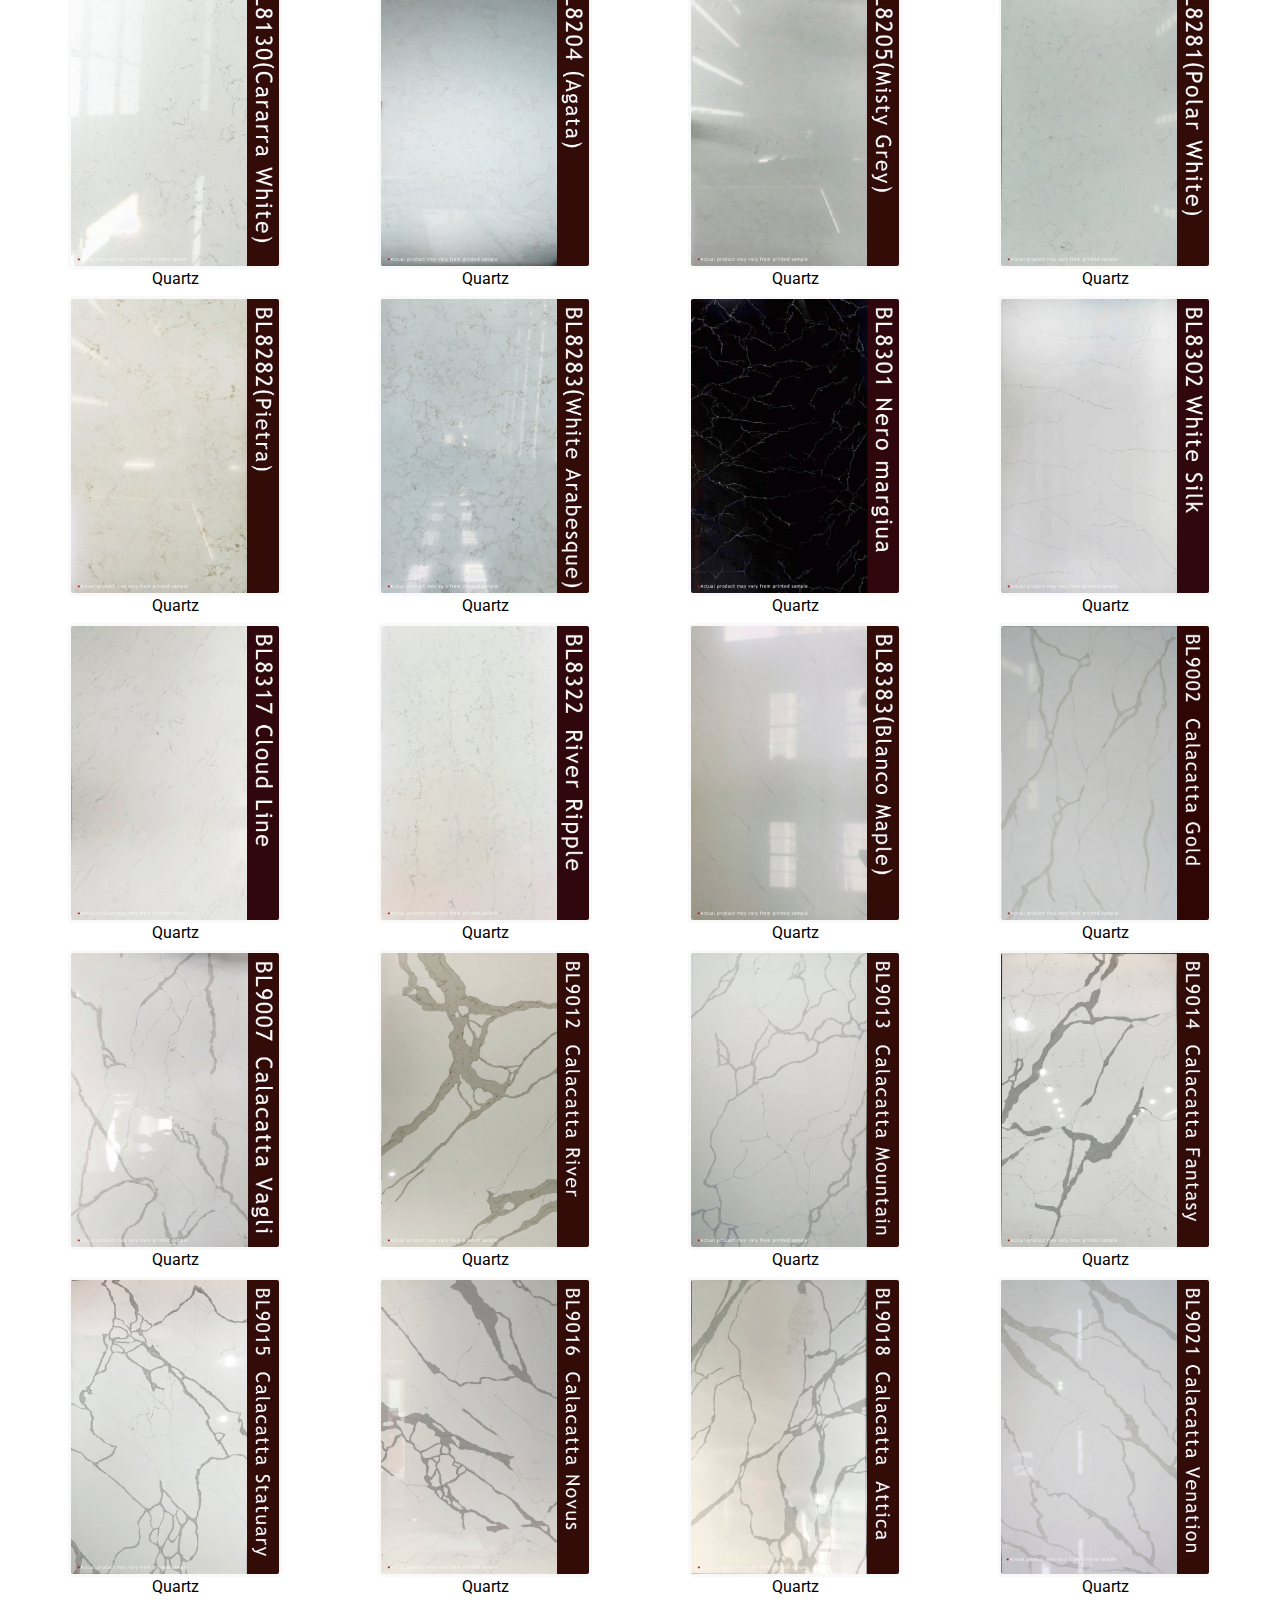
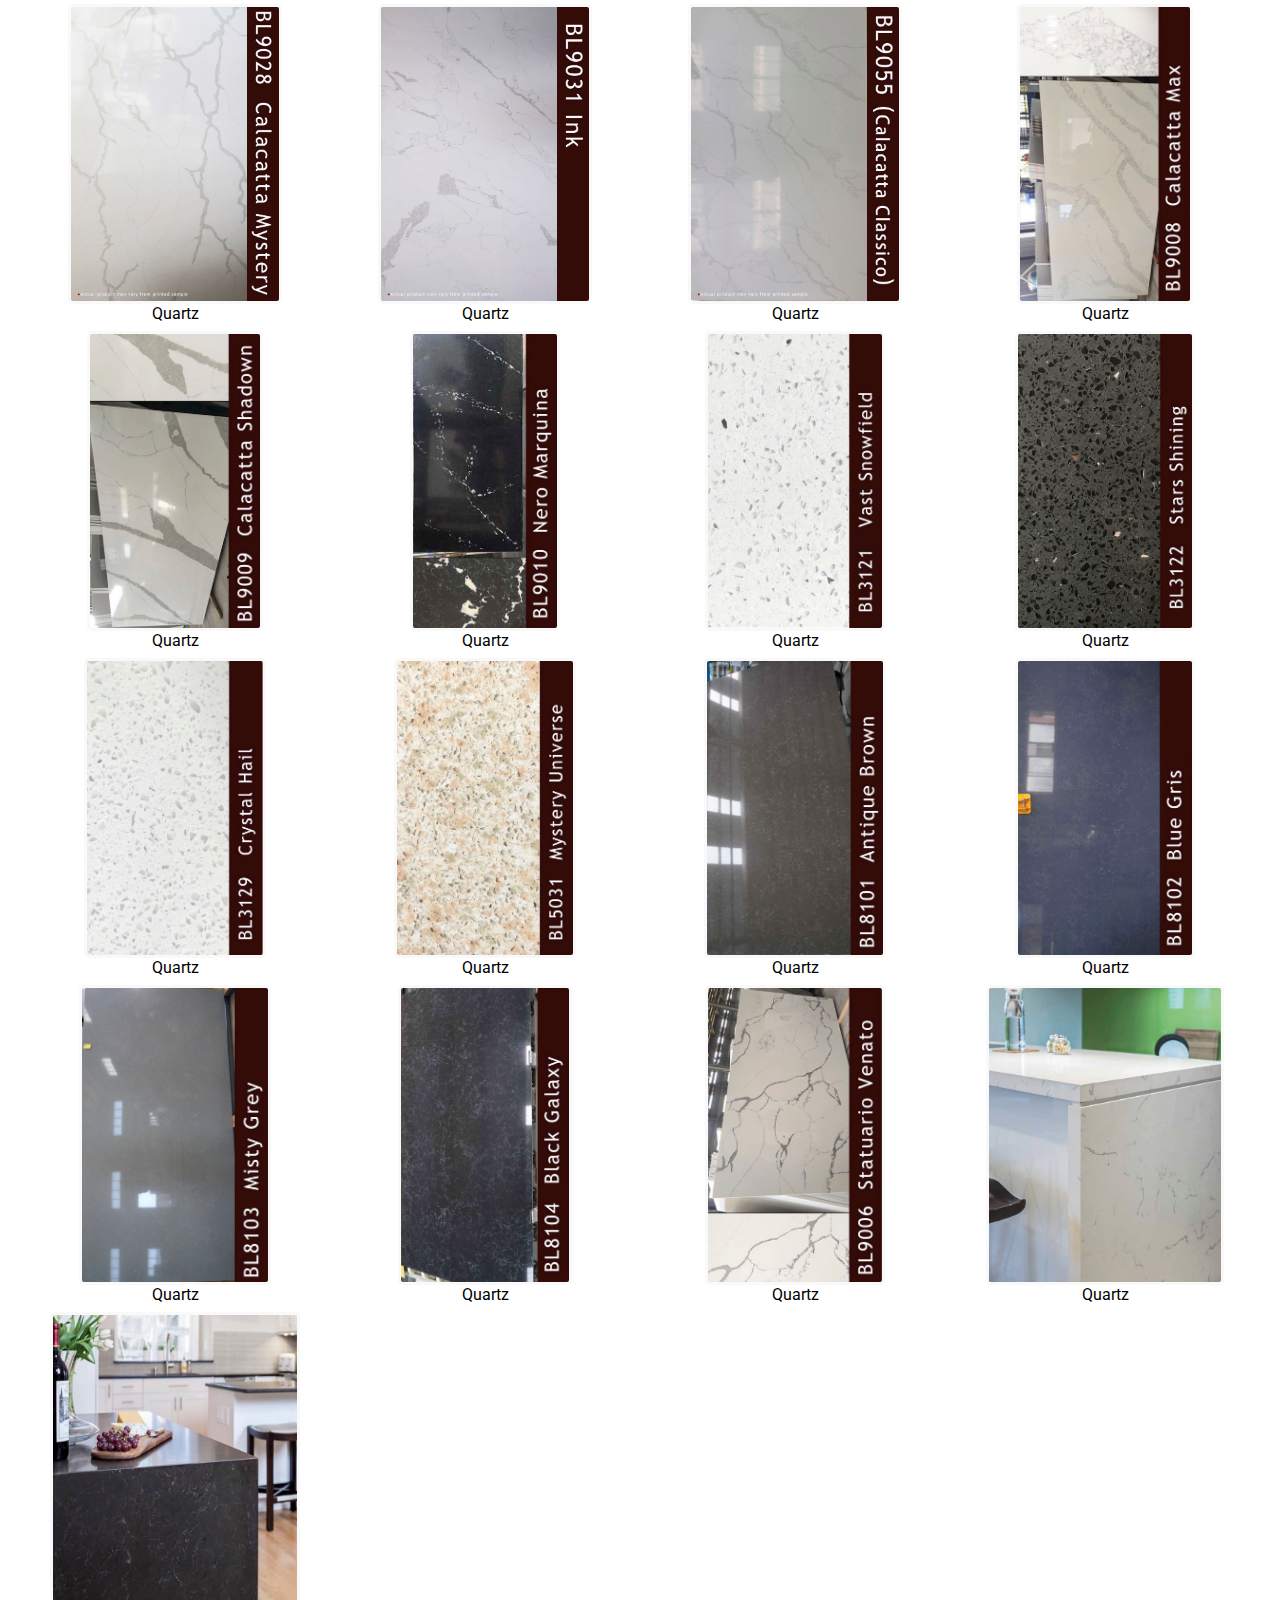
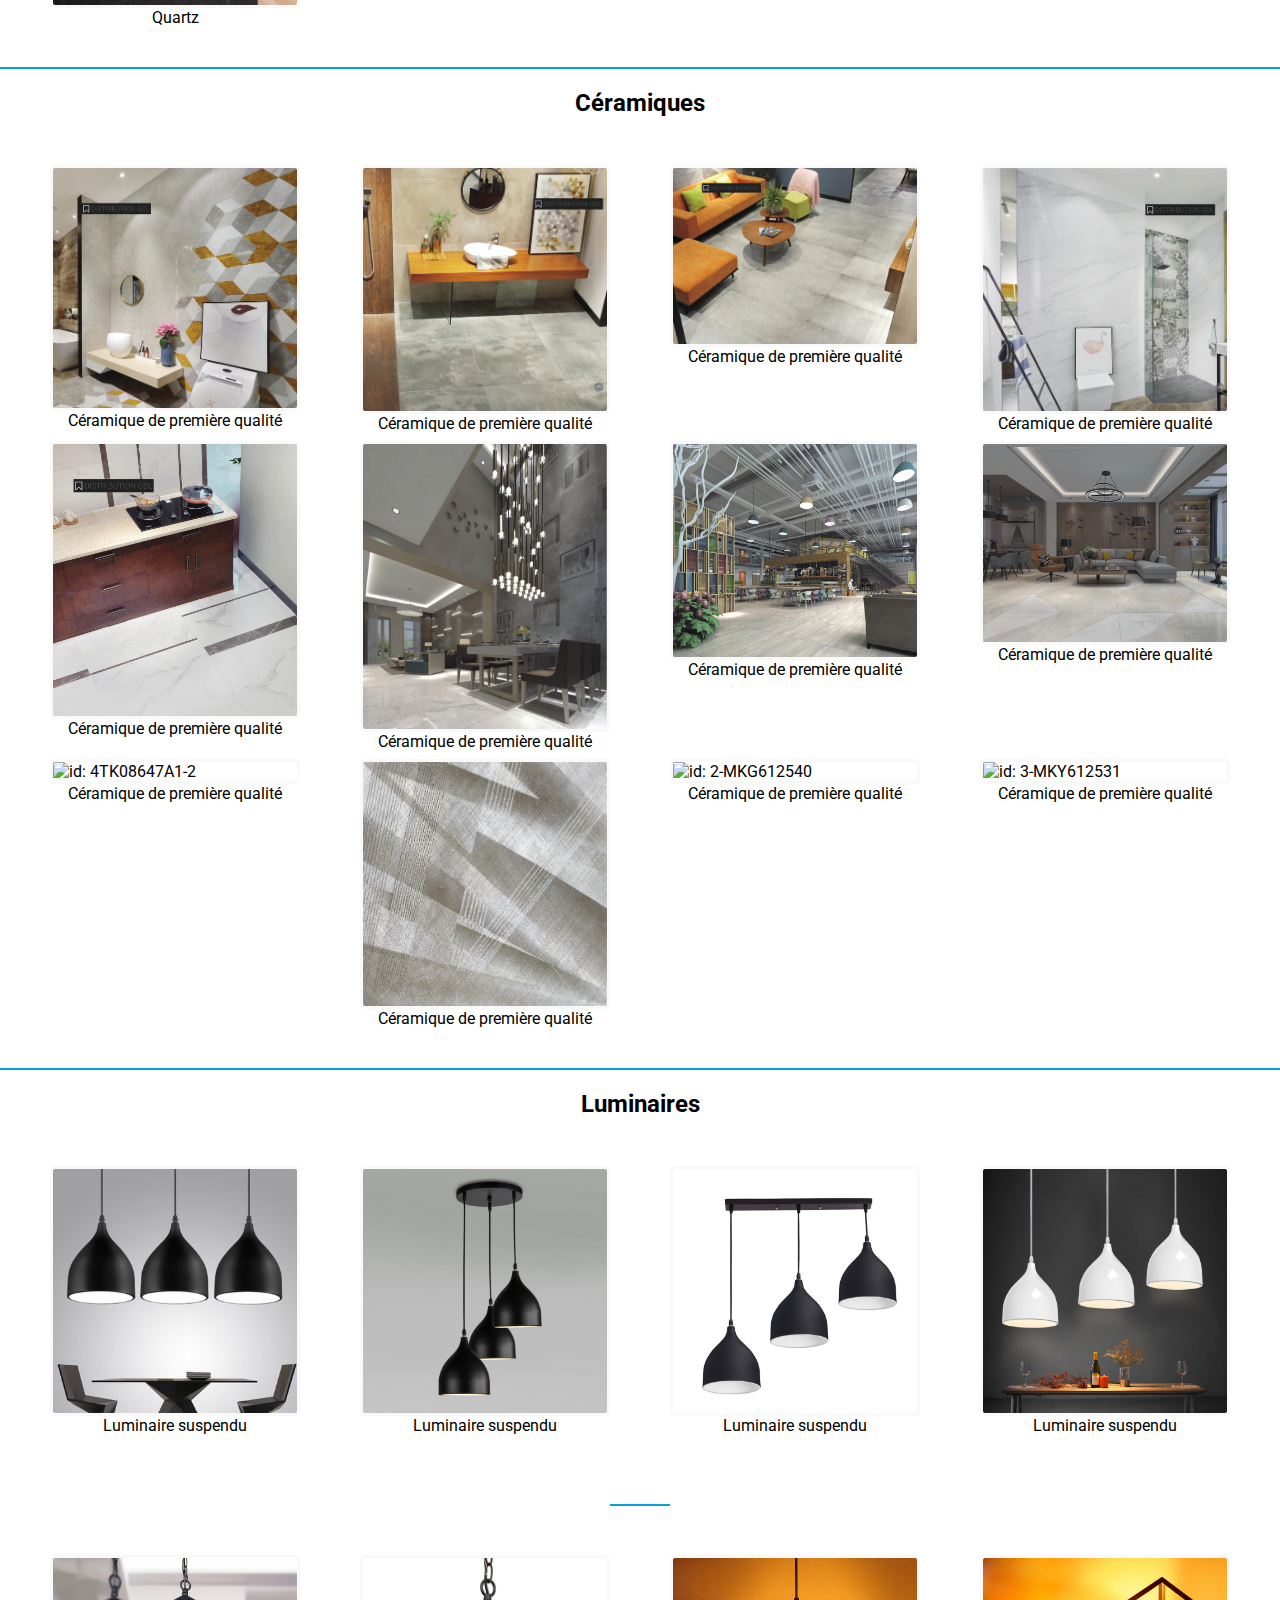
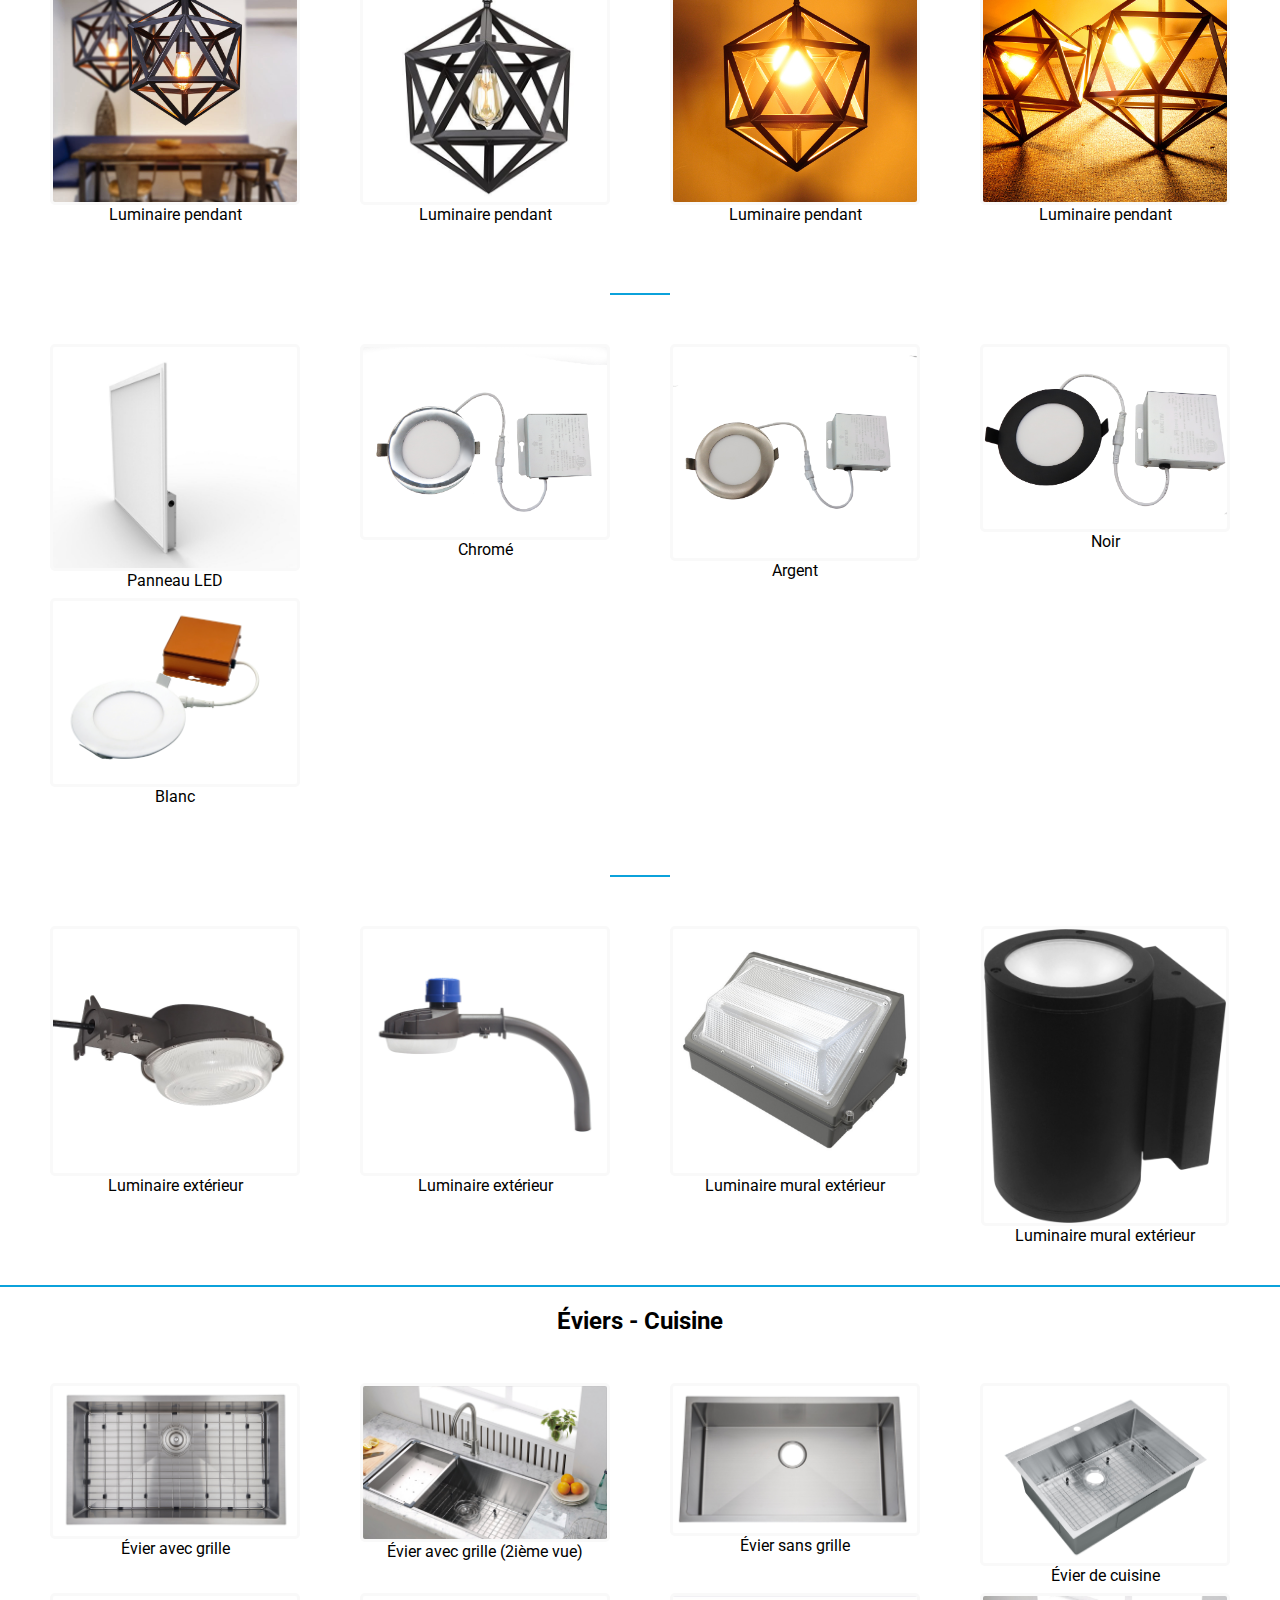
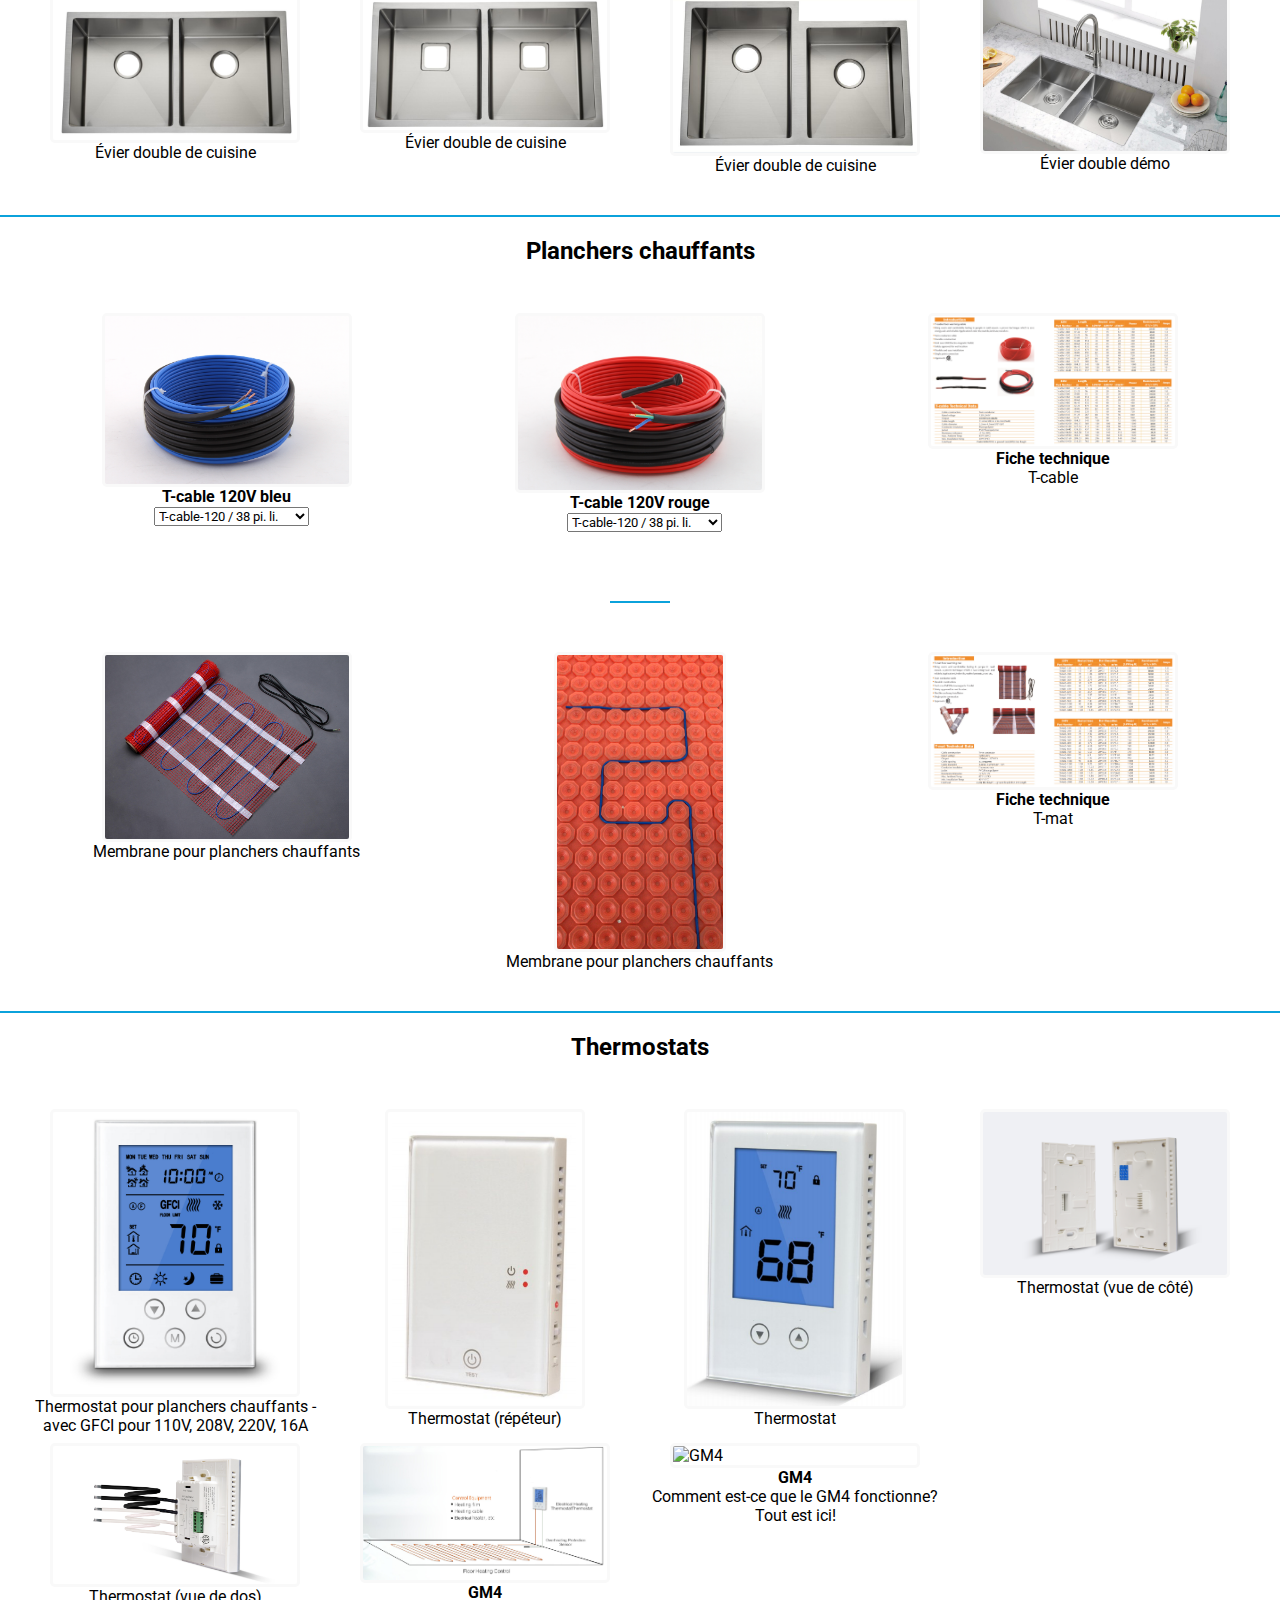
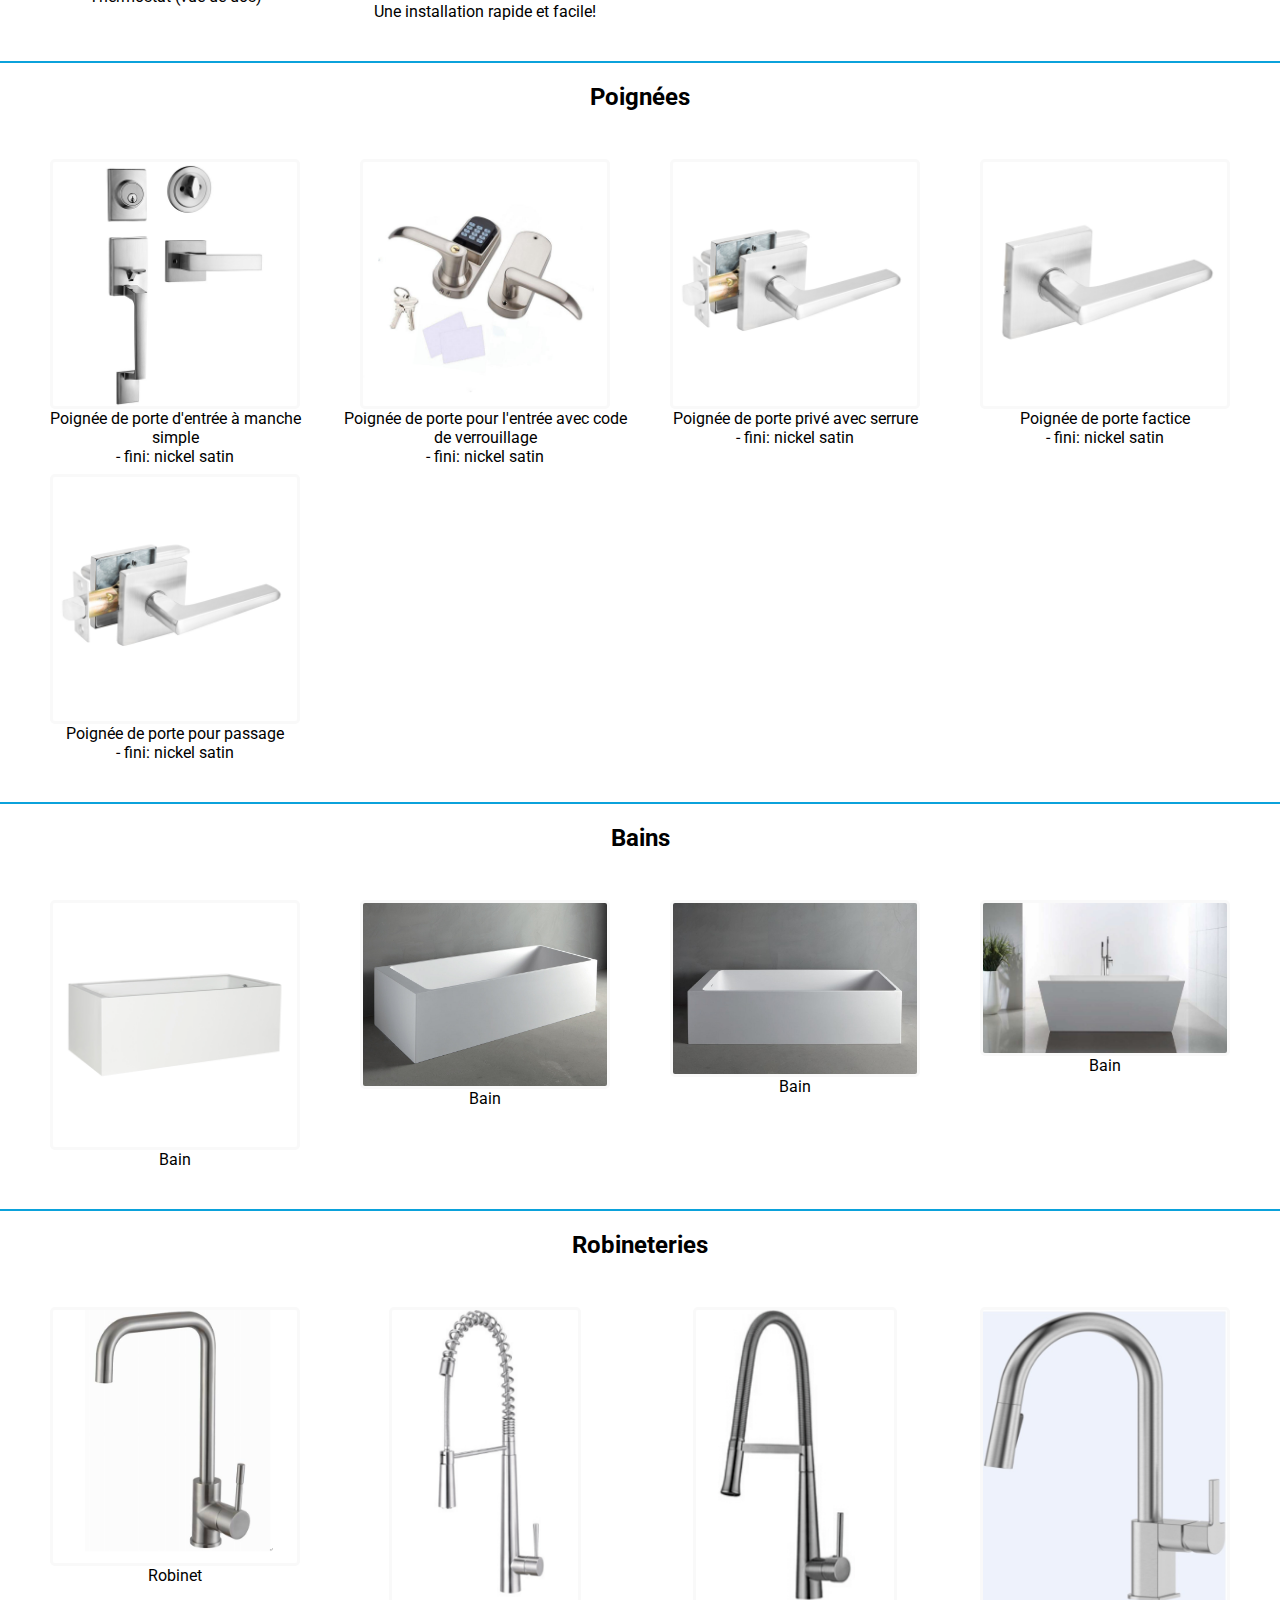
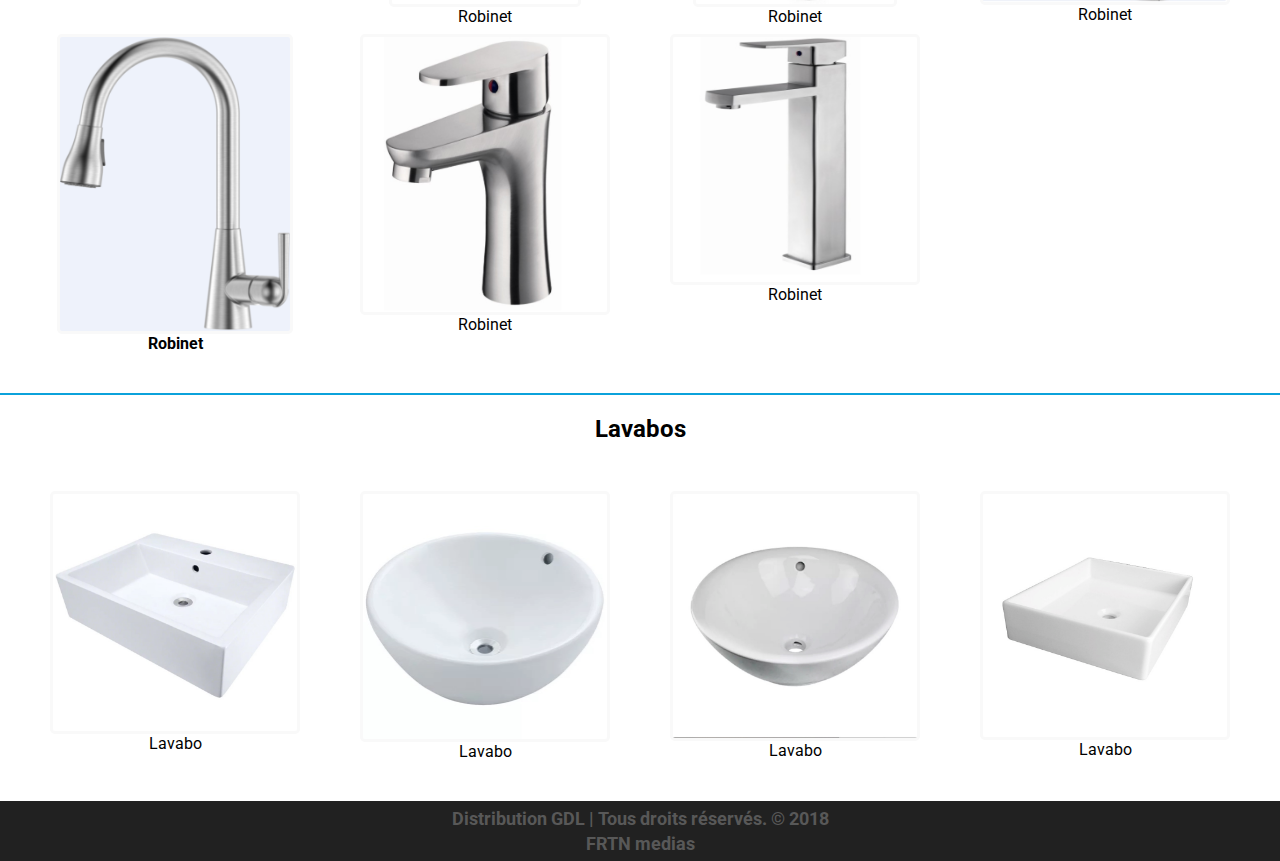
==== commit 531818e7: "n" ====
--- a/produits.html
+++ b/produits.html
@@ -9,7 +9,9 @@
     <link href="https://fonts.googleapis.com/css?family=Roboto:300" rel="stylesheet">
     <script src="https://ajax.googleapis.com/ajax/libs/jquery/2.1.3/jquery.min.js"></script>
 
-	                           <title>Distribution GDL</title>
+    <title>Distribution GDL - Robineteries, luminaires, planchers et plus!</title>
+    <meta name="description" content="Distribution GDL - robineterie, luminaires, quartz, quincaillerie et plus encore.">
+    <meta name="keywords" content="Distribution,Installation,Entrepreneur,Luminaires,Comptoirs,Cuisine,Lavabo,Bain,Quincaillerie,Quartz,Robineterie">
 </head>
 <body>
 <!-- DÉBUT DU HEADER !-->
@@ -840,7 +842,7 @@
 <!-- DÉBUT FOOTER!-->
 
 <footer> 
-    <h4>Distribution GDL | Tous droits réservés. &copy; 2018 | <a href="#"">FRTN medias</a></h4>
+    <h4> Distribution GDL | Tous droits réservés. &copy; 2018 <br><a href="https://github.com/PeoFRTN">FRTN medias </a></h4>
 </footer>
 
 
--- a/css/style.css
+++ b/css/style.css
@@ -282,14 +282,14 @@
 .content-1 {
 	height: 100%;
 	background-color: #fff;
-	padding-bottom: 30px;
-	padding-top: 30px;
+	padding-bottom: 18px;
+	padding-top: 18px;
 
 }
 .content-2 {
 	height: auto;
 	background-color: #eef0f2;
-	padding-top: 30px;
+	padding-top: 18px;
 }
 .content-3 {
 	height: auto;
@@ -301,7 +301,7 @@
 	margin-top: 0;
 	height: 100%;
 	background-color: #eef0f2;
-	padding-bottom: 30px;
+	padding-bottom: 18px;
 	
 }
 .about {
@@ -546,17 +546,18 @@
 
 footer {
 	width: 100%;
-	height: 50px;
+	height: auto;
 	background-color: #212121;
 	bottom: 0;
 
 }
 footer h4 {
+	padding: 5px 2px 5px 2px;
 	font-size: 18px;
 	text-align: center;
 	vertical-align: middle;
 	color: #585858;
-	line-height: 50px;
+	line-height: 25px;
 
 }
 
@@ -687,7 +688,7 @@
 	padding-bottom: 20px;
 	}
 	footer h4 {
-		font-size: 12px;
+		font-size: 10px;
 	}
 	#sepa {
 		display: none;
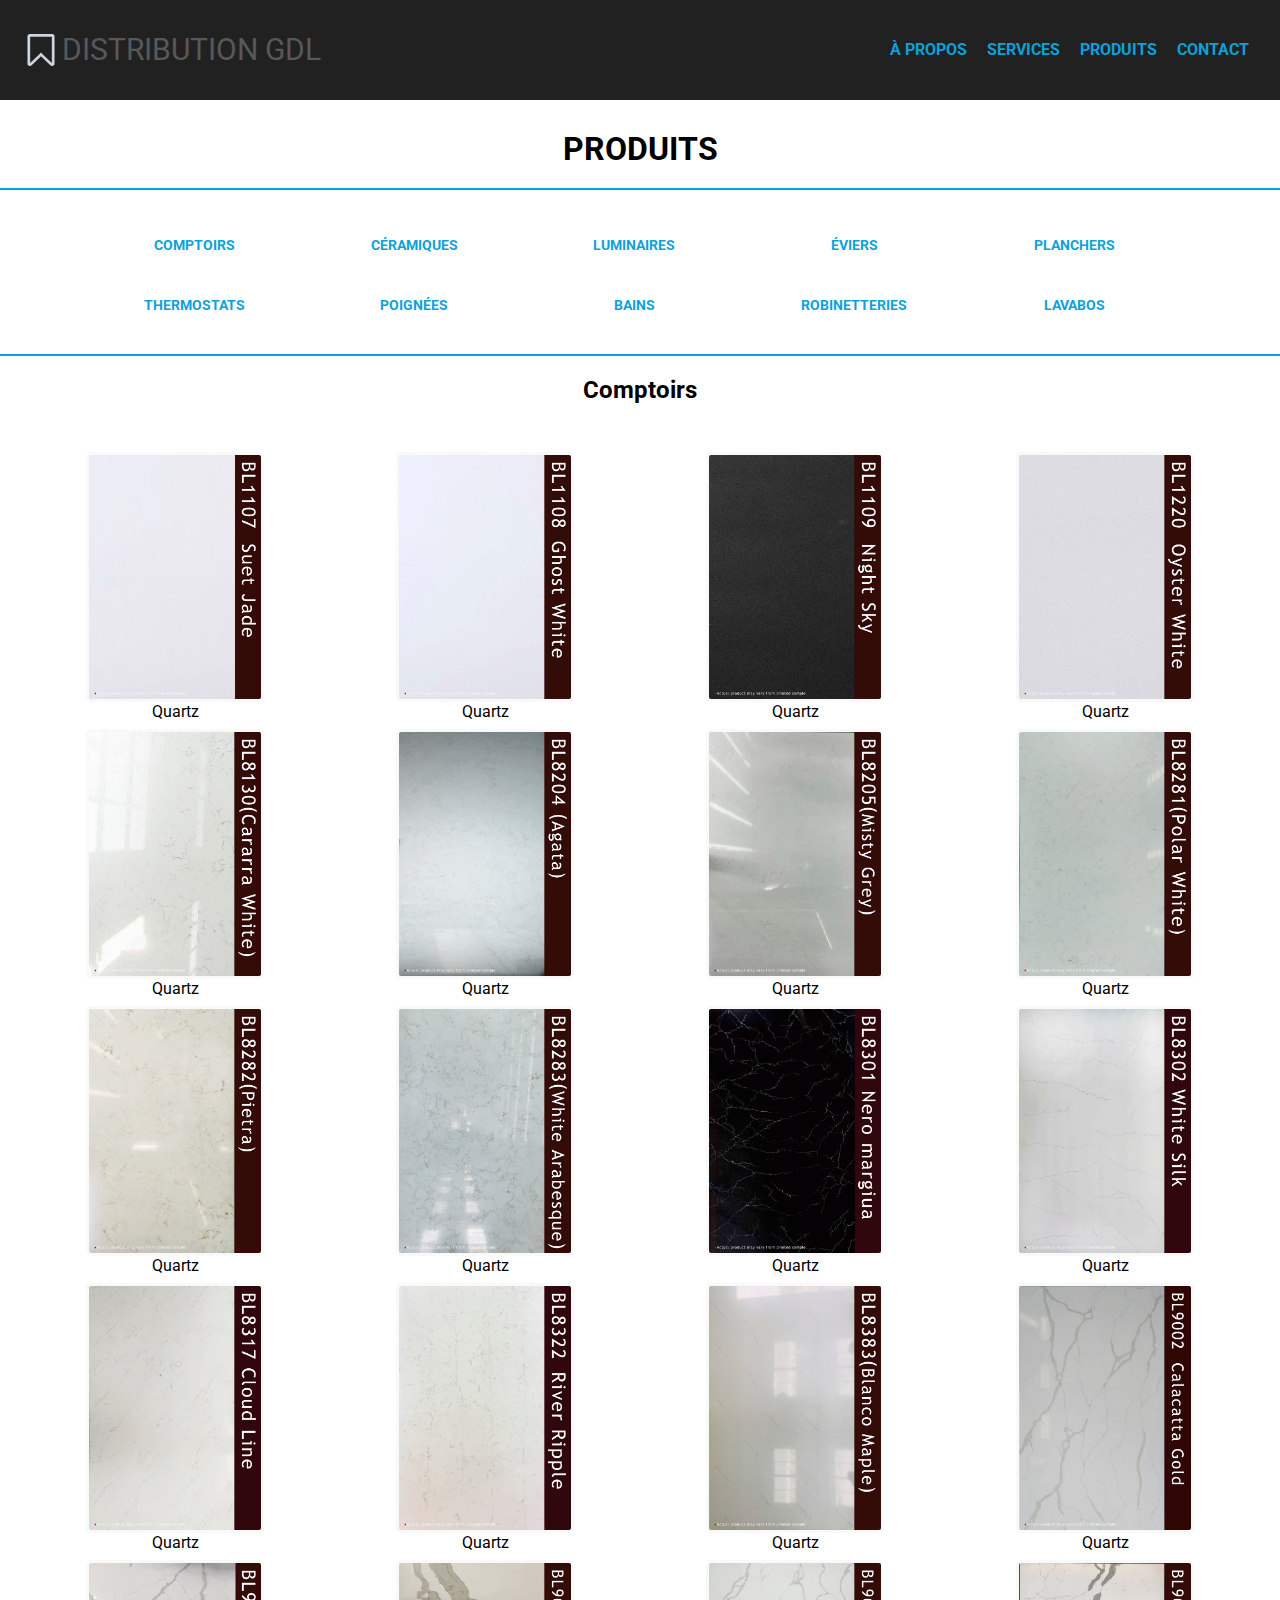
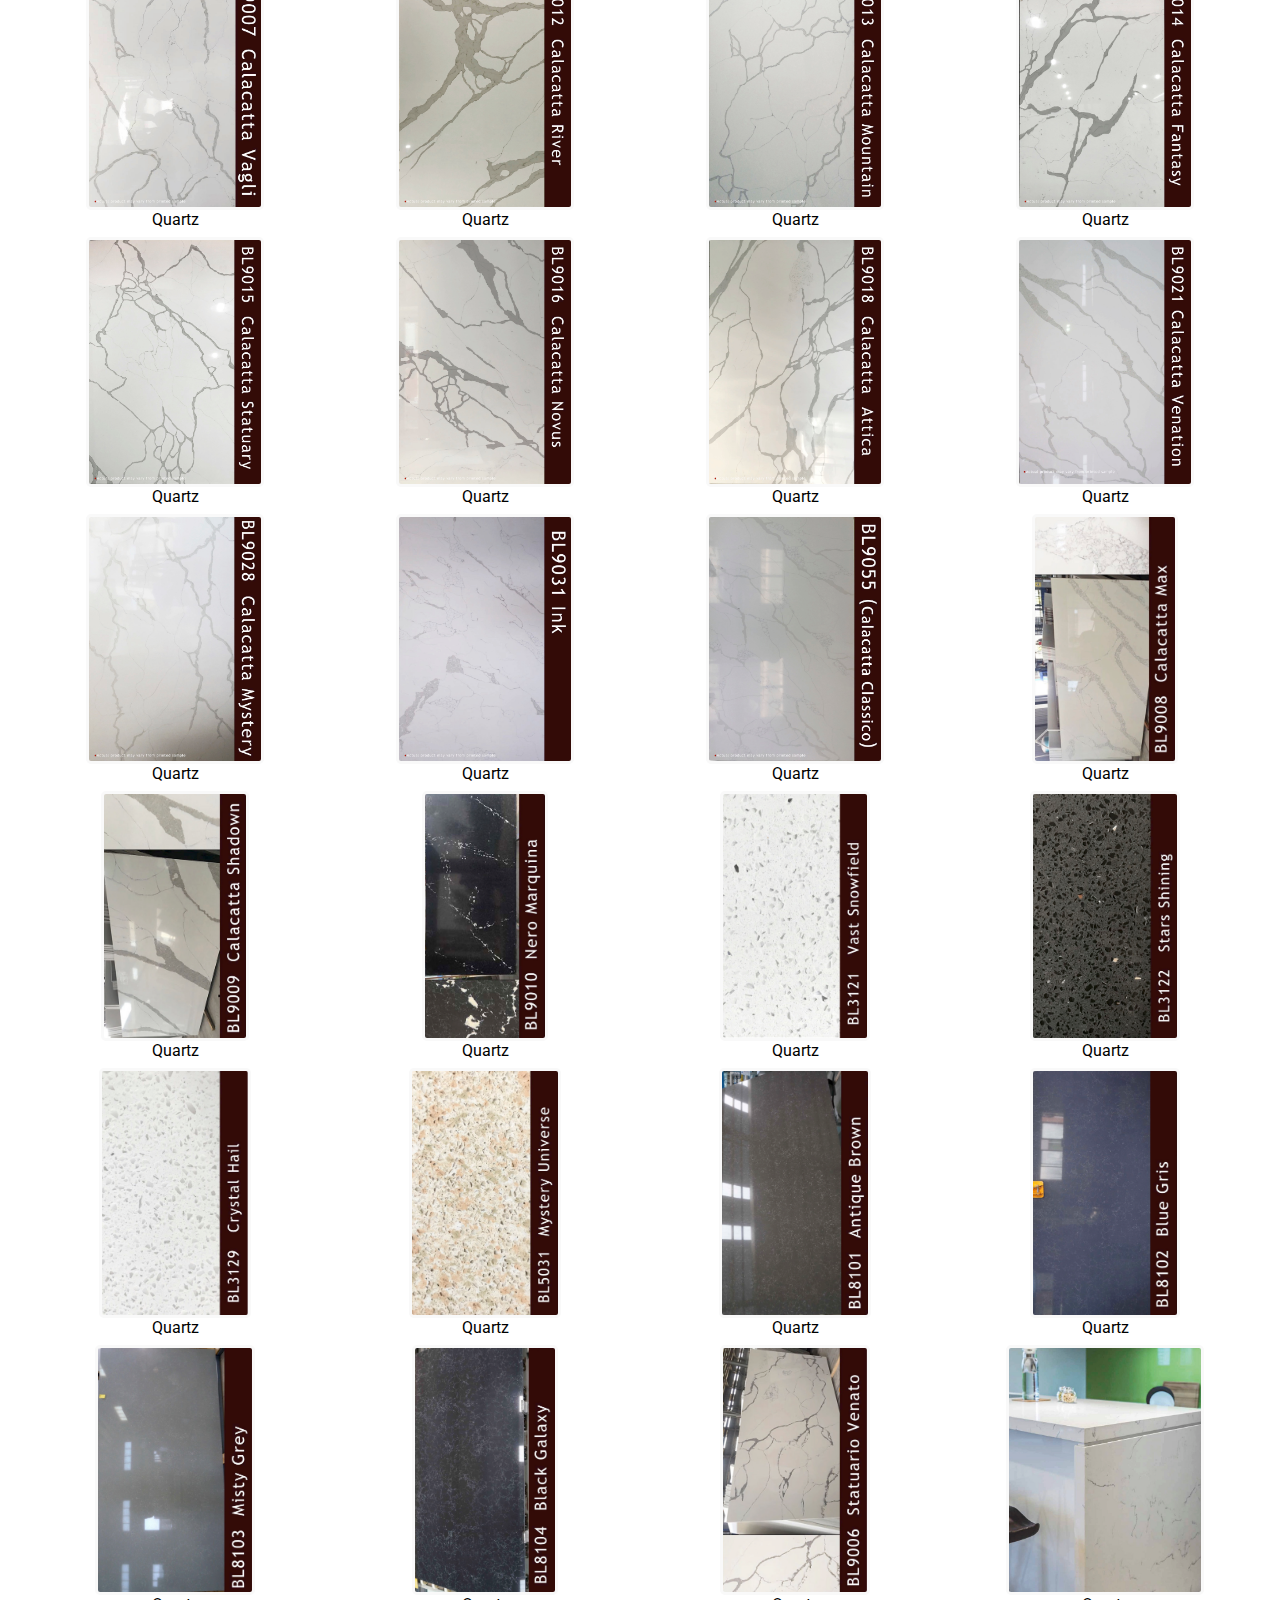
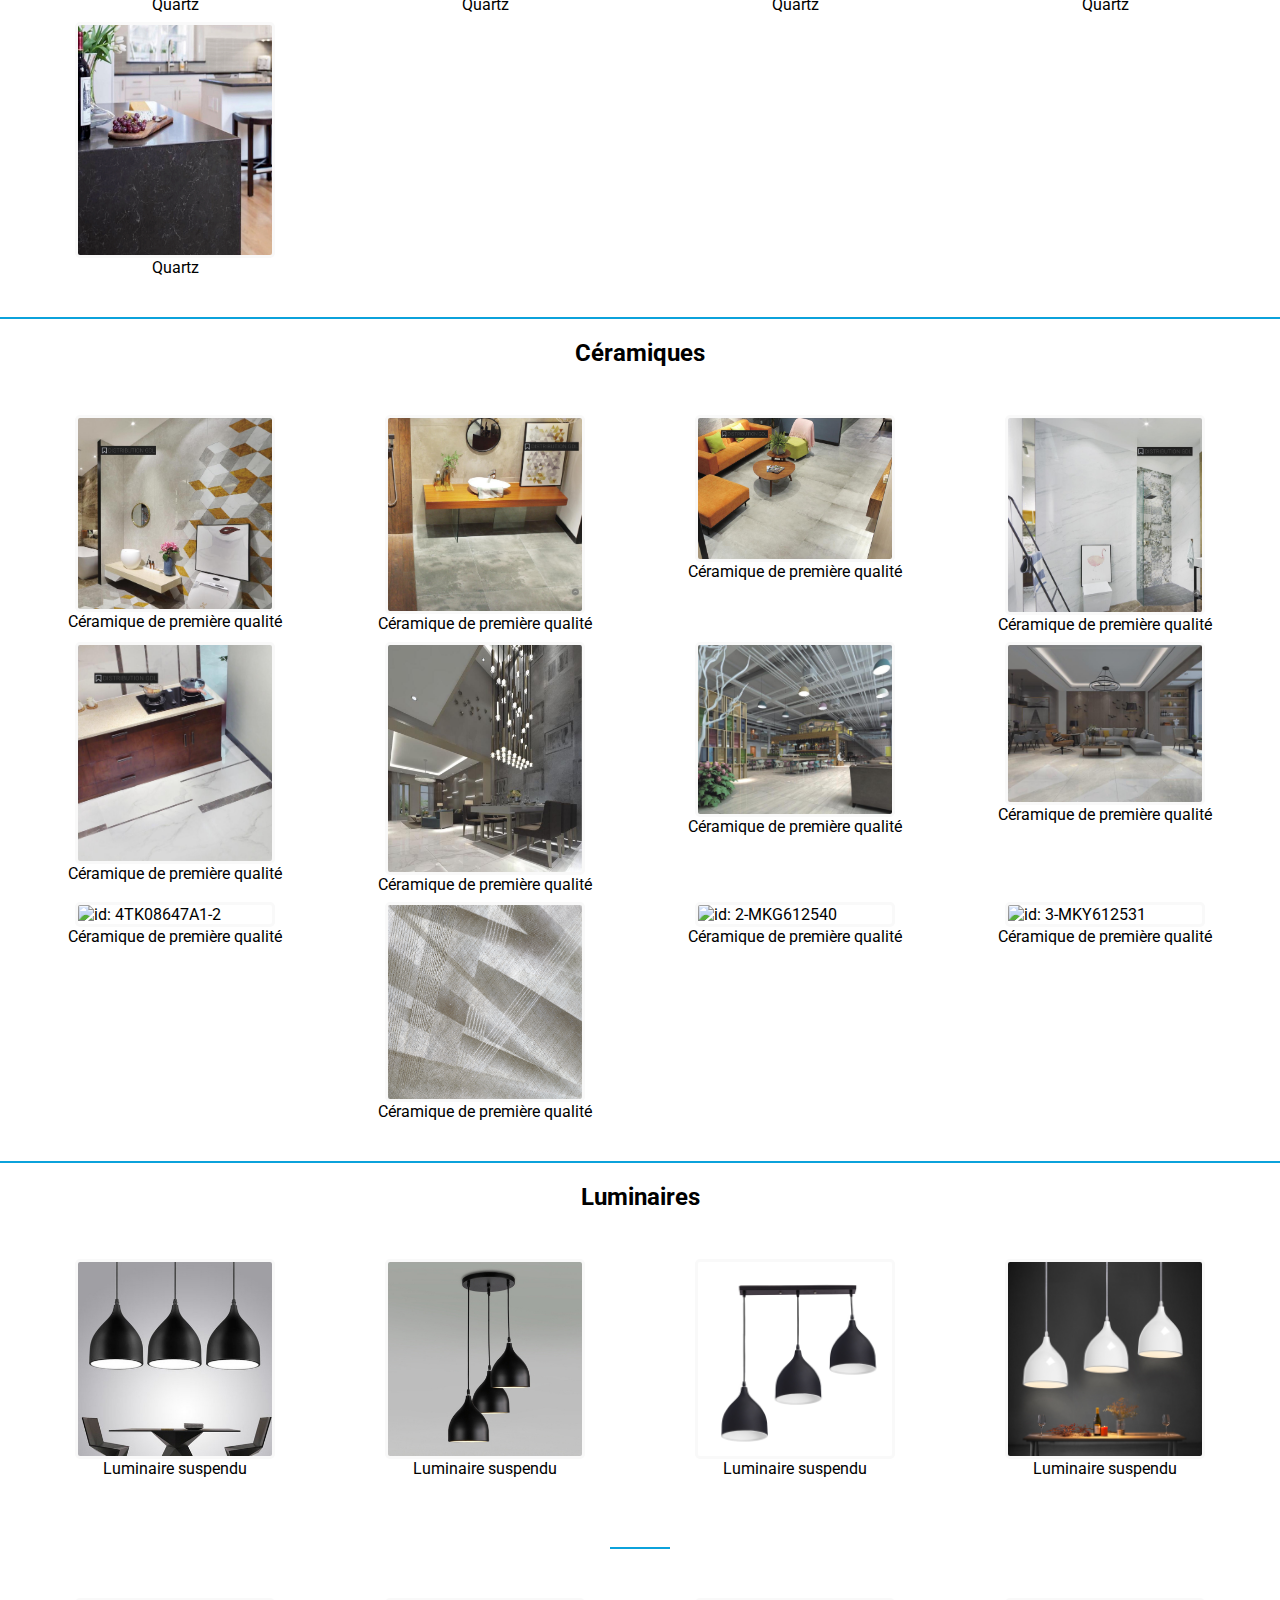
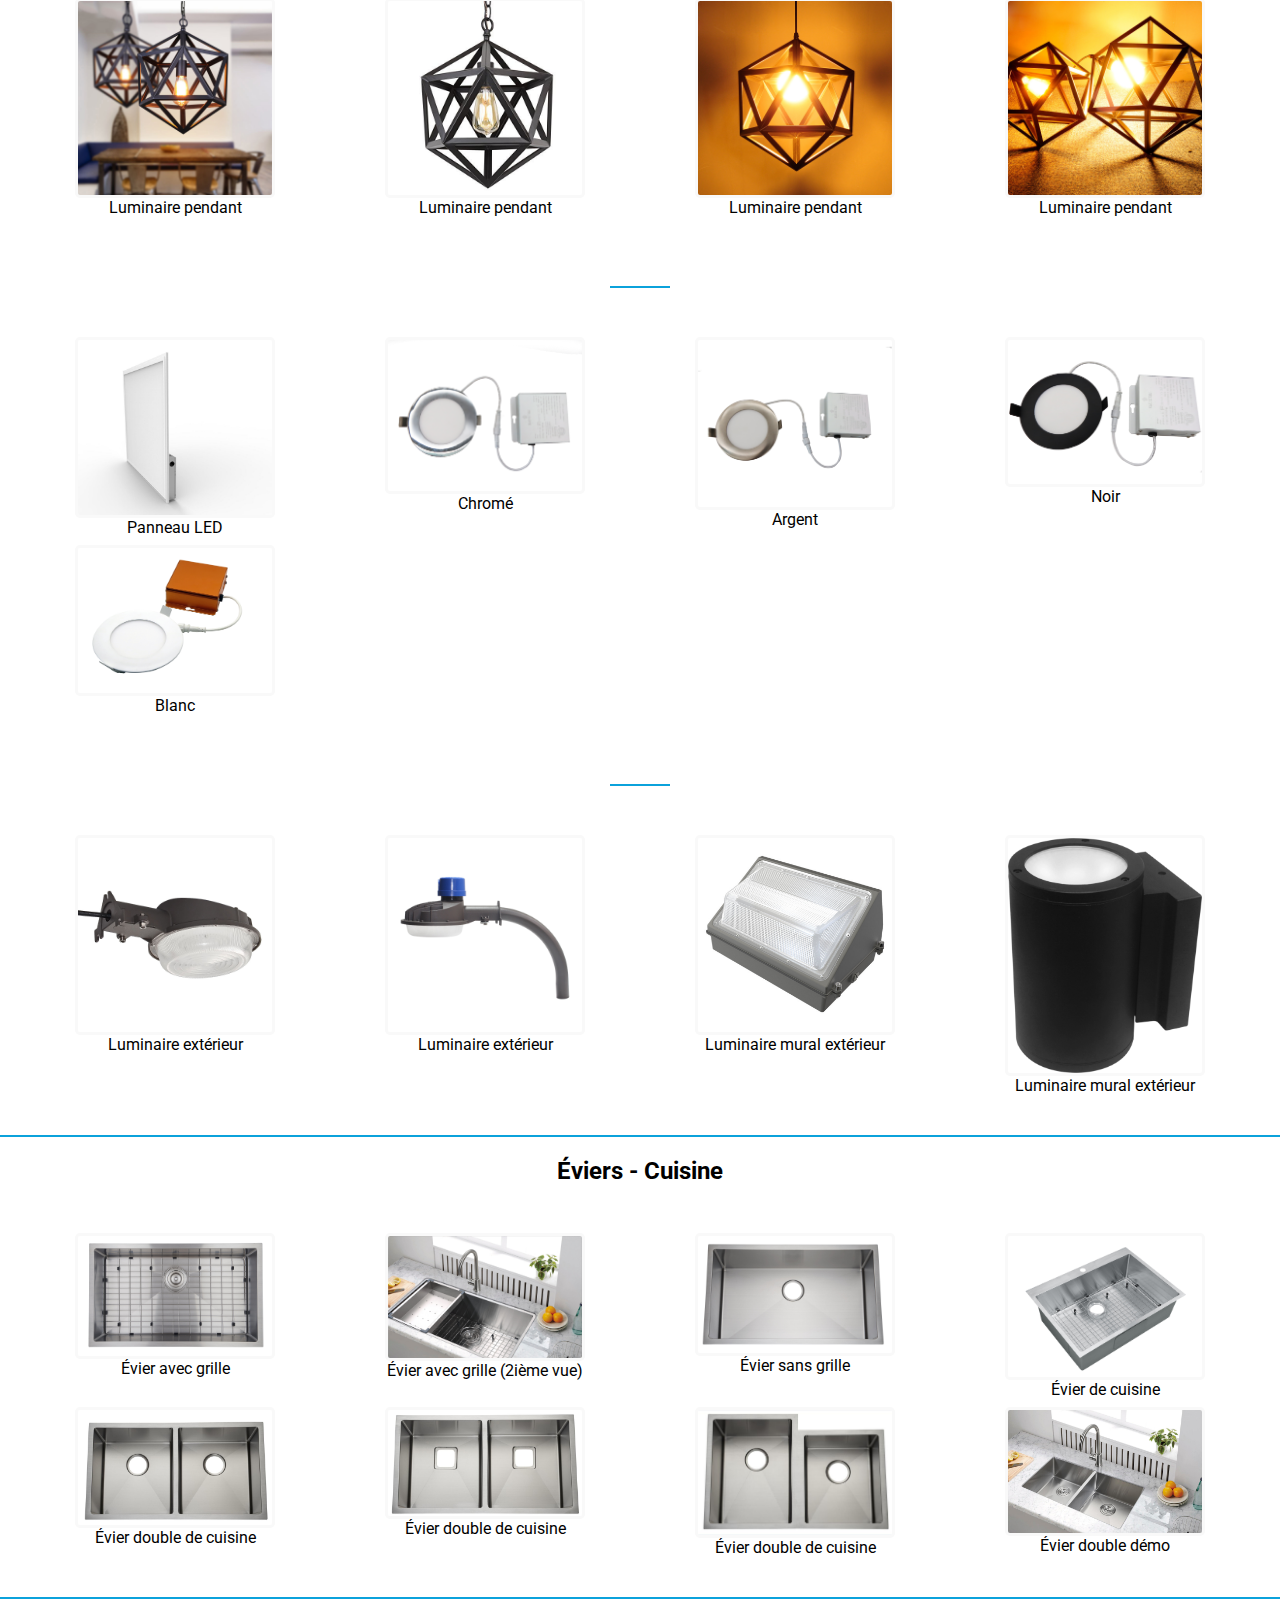
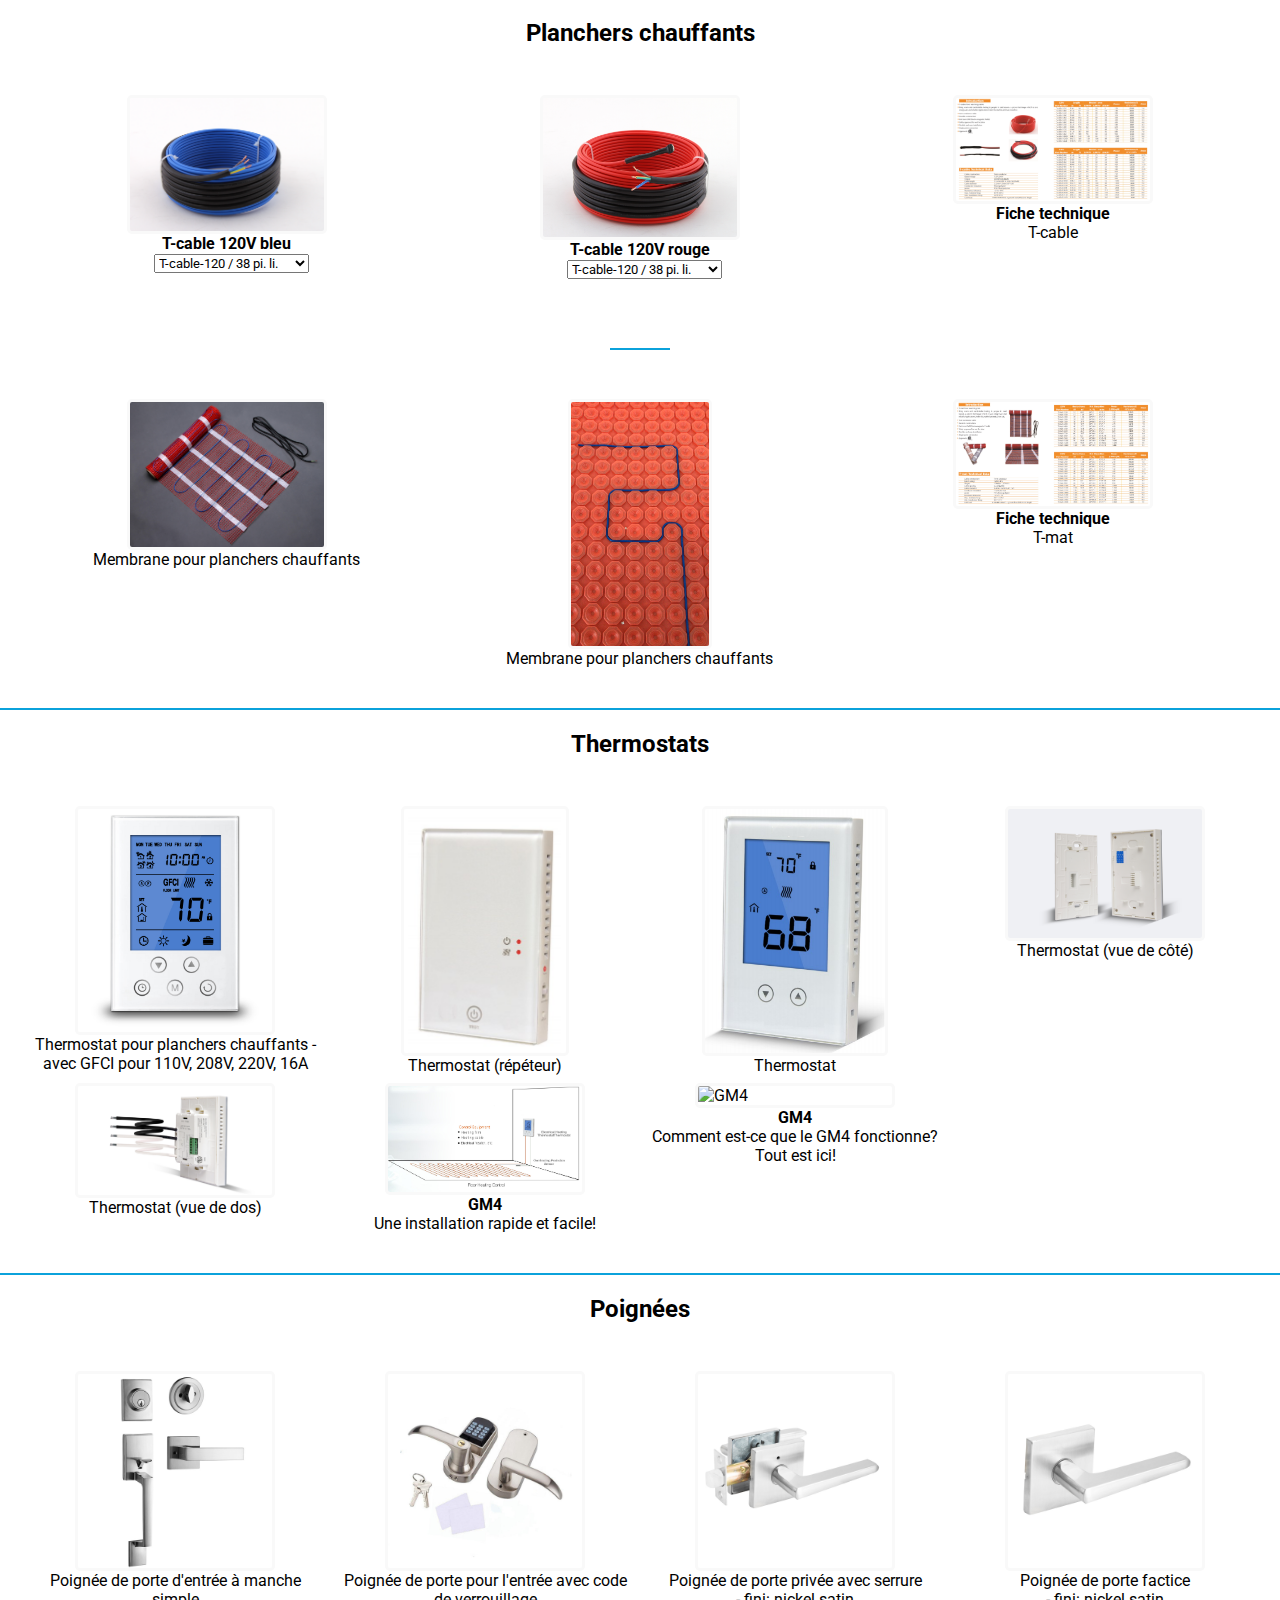
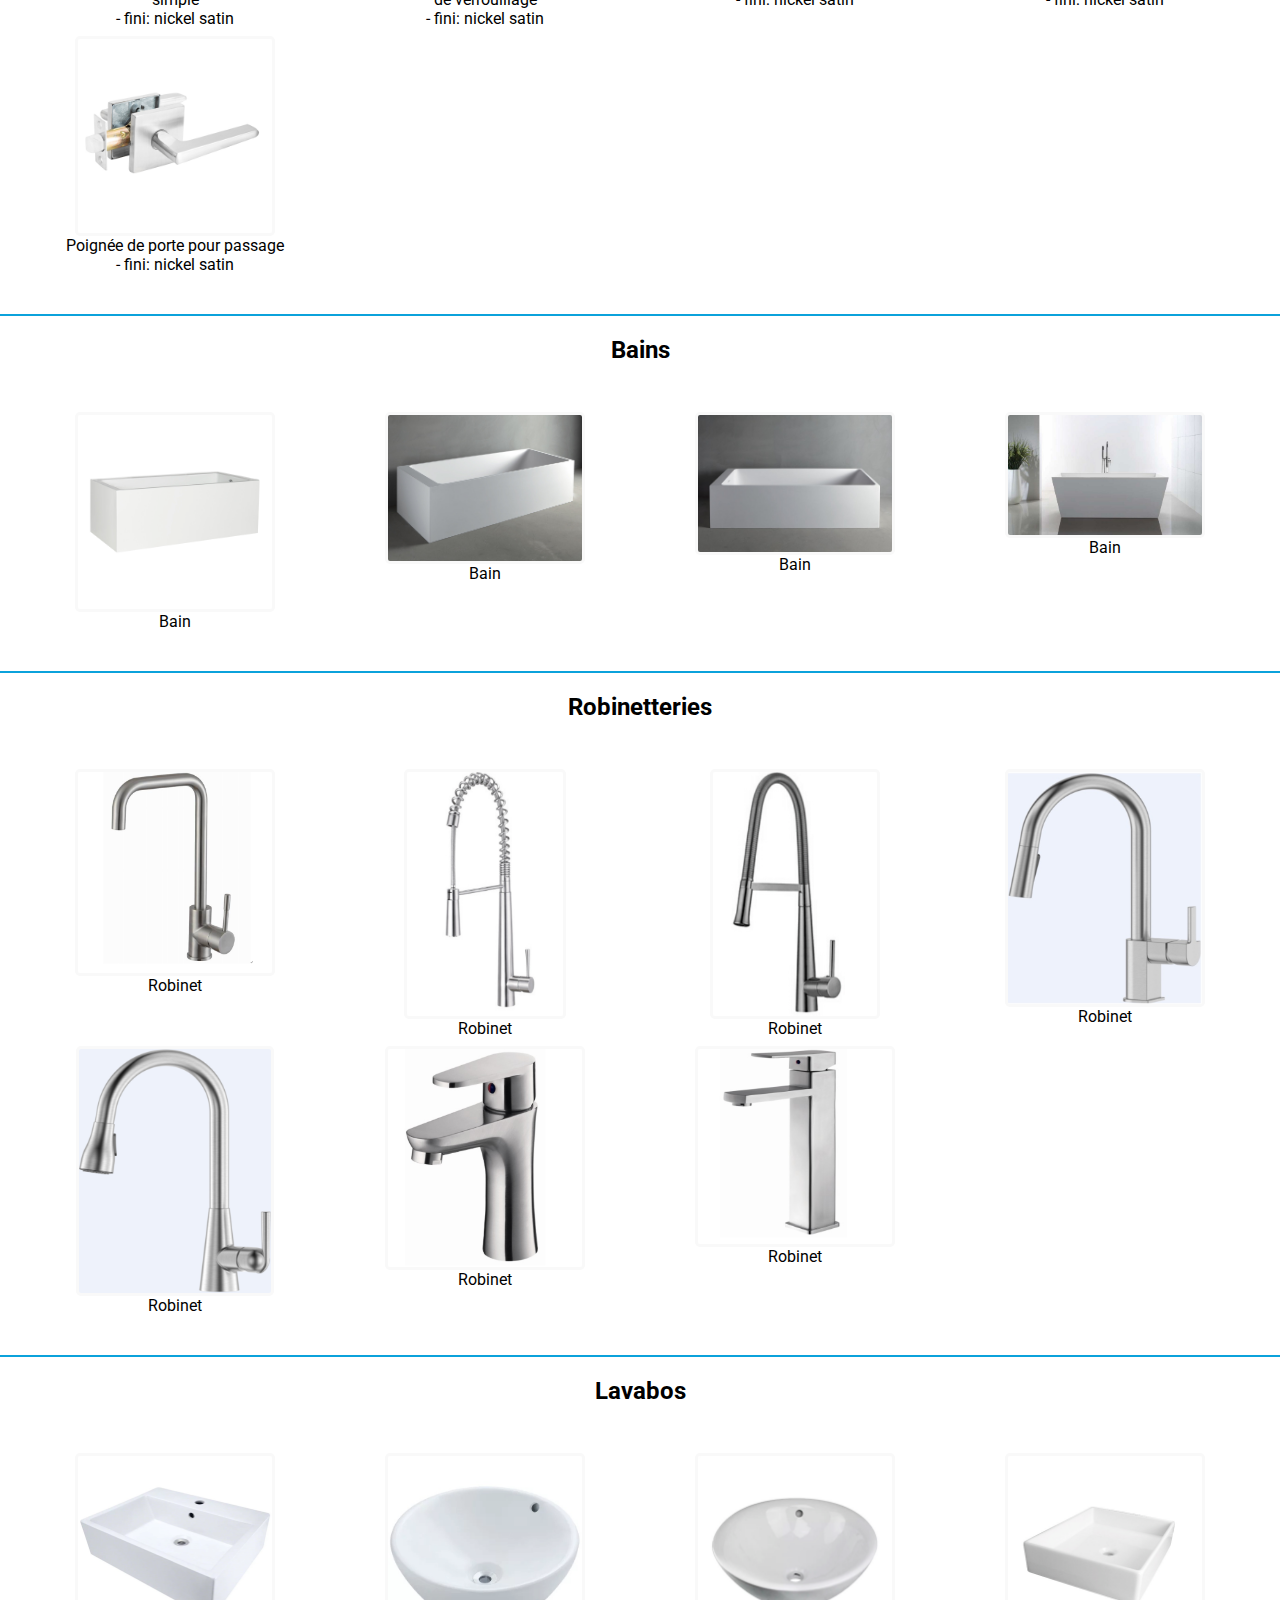
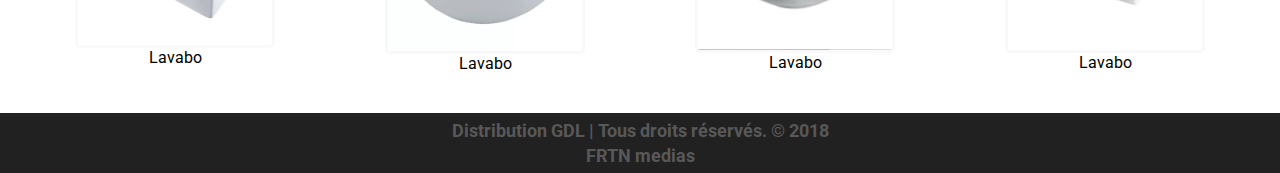
==== commit 43b2da45: "sep pages" ====
--- a/produits.html
+++ b/produits.html
@@ -4,14 +4,14 @@
 	<meta charset="UTF-8">
 	<meta name="viewport" content="width=device-width, initial-scale=1.0">
 	<meta http-equiv="X-UA-Compatible" content="ie=edge">
-	<link rel="stylesheet" href="css/style.css">
+	<link rel="stylesheet" href="css/styleprod.css">
 	<link rel="stylesheet" href="css/animate.min.css">
     <link href="https://fonts.googleapis.com/css?family=Roboto:300" rel="stylesheet">
     <script src="https://ajax.googleapis.com/ajax/libs/jquery/2.1.3/jquery.min.js"></script>
 
-    <title>Distribution GDL - Robineteries, luminaires, planchers et plus!</title>
-    <meta name="description" content="Distribution GDL - robineterie, luminaires, quartz, quincaillerie et plus encore.">
-    <meta name="keywords" content="Distribution,Installation,Entrepreneur,Luminaires,Comptoirs,Cuisine,Lavabo,Bain,Quincaillerie,Quartz,Robineterie">
+    <title>Distribution GDL - Robinetteries, luminaires, planchers et plus!</title>
+    <meta name="description" content="Distribution GDL - robinetterie, luminaires, quartz, quincaillerie et plus encore.">
+    <meta name="keywords" content="Distribution,Installation,Entrepreneur,Luminaires,Comptoirs,Cuisine,Lavabo,Bain,Quincaillerie,Quartz,Robinetterie">
 </head>
 <body>
 <!-- DÉBUT DU HEADER !-->
@@ -50,7 +50,7 @@
                     <li><a href="#electronique">Thermostats</a></li>
                     <li><a href="#autre">Poignées</a></li>
                     <li><a href="#bath">Bains</a></li>
-                    <li><a href="#rob">Robineterie</a></li>
+                    <li><a href="#rob">Robinetteries</a></li>
                     <li><a href="#lav">Lavabos</a></li>
                 </ul>
             </li>
@@ -67,17 +67,18 @@
 <div id="side-menu" class="side-nav">
     <a class="btn-close" onclick="closeSlideMenu()">&times;</a>
         <a href="index.html">Distribution GDL</a>
-        <hr class="sep"><br><br>
+        <hr class="sep">
         <a href="#quartz">Comptoirs</a>
         <a href="#ceramique">Céramiques</a>
         <a href="#lum">Luminaires</a>
         <a href="#cuisine">Éviers</a>
         <a href="#plancher">Planchers</a>
-        <a href="#electronique">Électroniques</a>
+        <a href="#electronique">Thermostats</a>
         <a href="#autre">Poignées</a>
         <a href="#bath">Bains</a>
+        <a href="#rob">Robinetteries</a>
         <a href="#lav">Lavabos</a>
-        <br><br><hr class="sep">
+        <br><hr class="sep">
 </div>
 <!-- FIN DU SIDE-NAV MOBILE-RESPONSIVE !-->
 </div>
@@ -85,7 +86,7 @@
 
     <!-- TEXT HEADLINE  !-->
     <h1 class="main-txt-header animated fadeInDown">Distribution<br> GDL</h1>
-    <h2 class="sub-txt-header">Robineterie, luminaires, planchers et plus!</h2>
+    <h2 class="sub-txt-header">Robinetteries, luminaires, planchers et plus!</h2>
     <div class="button-container">
     <a href="#produits" class="button">VOIR LES PRODUITS</a>
     </div>
@@ -132,7 +133,7 @@
                             <a href="#bath"><h2>BAINS</h2></a>
                         </div>
                         <div class="navElement">
-                            <a href="#faucet"><h2>ROBINETERIE</h2></a>
+                            <a href="#rob"><h2>ROBINETTERIES</h2></a>
                         </div>
                         <div class="navElement">
                             <a href="#lav"><h2>LAVABOS</h2></a>
@@ -714,7 +715,7 @@
         <div class="pg">
                 <img class="myImg" src="poignees/S88-BK-SN.jpg" alt="id: S88-BK-SN" class="card-img"/>
                 <h4></h4>
-            <p>Poignée de porte privé avec serrure <br> - fini: nickel satin</p>
+            <p>Poignée de porte privée avec serrure <br> - fini: nickel satin</p>
         </div>
        <div class="pg">
                 <img class="myImg" src="poignees/S88-DL-SN.jpg" alt="id: S88-DL-SN" class="card-img"/>
@@ -756,10 +757,10 @@
   <!-- FIN GRID!-->
 
   <hr class="sep">      
-    <h2>Robineteries</h2> <br> <br>
+    <h2>Robinetteries</h2> <br> <br>
 
 <!-- DÉBUT GRID!-->
-<div id="faucet" class="grid1">
+<div id="rob" class="grid1">
     <div class="pg">
             <img class="myImg" src="faucet/faucet1.png" alt="" class="card-img"/>
             <h4></h4>
@@ -782,8 +783,8 @@
     </div>
     <div class="pg">
             <img class="myImg" src="faucet/faucet7.png" alt="" class="card-img"/>
-            <h4>Robinet</h4>
-        <p></p>
+            <h4></h4>
+        <p>Robinet</p>
     </div>
     <div class="pg">
             <img class="myImg" src="faucet/faucet2.png" alt="" class="card-img"/>
--- a/css/styleprod.css
+++ b/css/styleprod.css
@@ -0,0 +1,982 @@
+* {
+	margin: 0;
+	padding:0;
+	font-family: 'Roboto', sans-serif;
+	-webkit-font-smoothing:antialiased;
+	-moz-font-smoothing:antialiased;
+	-o-font-smoothing:antialiased;
+	font-smoothing:antialiased;
+	text-rendering:optimizeLegibility;
+	 -webkit-box-sizing: border-box;
+    -moz-box-sizing: border-box;
+    box-sizing: border-box;
+}
+a:visited,
+a:link {
+	color: inherit;
+	text-decoration: none;
+}
+a:active {
+	color: #fff;
+}
+.header {
+	display: block;
+	height: 10vh;
+	background-image: url("../img/intro-bg.jpg");
+	background-repeat: no-repeat;
+    background-attachment: fixed;
+    background-position: top; 
+}
+.navbar {
+	margin: 0;
+	padding: 0;
+	height: 100px;
+	width: 100%;
+ 	background-color: #212121;
+ 	position: fixed;
+ 	transition: background-color 0.5s ease-in-out;
+ 	z-index: 1;
+}
+
+.navbar-color {
+	background-color: white;
+}
+.navbar-in {
+	margin-left: 15px;
+	margin-right: 15px;
+	margin-top: 20px;
+	margin-bottom: 20px;
+	background: hidden;
+	max-width: 100%;
+
+}
+
+.nav {
+	float:right;
+
+}
+
+.dropdown {
+	display: none;
+	list-style: none;
+	position: absolute;
+	width: 197px;
+	background-color: #212121;
+	opacity: 0.9;
+	right: 0;
+
+}
+
+.dropdown li {
+	padding: 15px;
+}
+.dropdown li a {
+	color: #fff;
+	font-size: 18px;
+}
+.dropdown li a:hover {
+	color: #0BA2DB;
+	
+}
+
+.navbar h2:hover {
+	color: #ffffff;
+	border-bottom: solid 5px #0BA2DB;
+	transition: 0.3s;
+
+}
+
+
+.nav li:hover ul { 
+    right: 0;
+    display: block;
+
+}
+
+.nav li:hover ul li a:hover { /* Here we define the most explicit hover states--what happens when you hover each individual link. */
+    display: block;
+}
+
+
+
+.nav-color {
+	color: #5A5A5A;
+}
+
+.navElement-scroll {
+	color: #0BA2DB;
+
+
+}
+
+
+.scrolled{
+  background-color: #212121;
+
+  transition: 0.5s;
+}
+
+.open-slide {
+	float: right;
+	padding-bottom: 10px;
+	padding-right: 20px;
+	display: none;
+}
+.logo {
+	display: inline-block;
+	line-height: 60px;
+	margin-left: 10px;
+}
+#sidenav-logo {
+	max-width: 50px;
+	margin: 0 auto;
+}
+
+.logo img {
+	max-width: 32px;
+	max-height: auto;
+	display: block;
+	float: left;
+	margin-top: 14px;
+}
+.logo p {
+	color: #585858;
+	display: inline-block;
+	vertical-align: top;
+	text-align: center;
+	font-size: 30px;
+	margin-left: 5px;
+
+}
+.logo p:hover {
+	color: #0BA2DB;
+	transition: 0.3s;
+}
+
+.main h2 {
+	text-align: center;
+
+}
+
+.navElement {
+	display: inline-block;
+	height: 60px;
+	width: auto;
+	padding: 0 16px 0 4px;
+	float: right;
+
+}
+.navElement:hover {
+	color: #fff;
+	/*background-color: #111;*/
+
+}
+.navElement h2 {
+	line-height: 60px;
+	font-size: 16px;
+	color: #0BA2DB;
+
+	
+}
+
+
+.main-txt-header {
+	display: none;
+	color: #0BA2DB;
+	font-size: 82px;
+	text-align :center;
+	position: relative;
+	top: 30%;
+	transform: translateY(-50%);
+	-webkit-transform: translateY(-50%);
+	-ms-transform: translateY(-50%);
+
+
+}
+span:hover {
+	cursor: pointer;
+}
+
+
+.sub-txt-header {
+	display: none;
+	margin-top: 5px;
+	font-size: 26px;
+	text-align :center;
+	position: relative;
+	top: 35%;
+	transform: translateY(-50%);
+	-webkit-transform: translateY(-50%);
+	-ms-transform: translateY(-50%);
+}
+
+.button-container {
+	display: none;
+	text-align: center;
+	position: relative;
+	top: 50%;
+	transform: translateY(-50%);
+	-webkit-transform: translateY(-50%);
+	-ms-transform: translateY(-50%);
+}
+.button-container a{
+	color: #fff;
+}
+
+.button {
+    background-color: #0BA2DB;
+    opacity: 1;
+    border: solid 1px #fff;
+    color: #fff;
+    padding: 20px 42px;
+    text-align: center;
+    text-decoration: none;
+    display: inline-block;
+    font-size: 20px;
+    cursor: pointer;
+    float: center;
+    transition: 0.8s;
+    margin-top: 50px;
+    top: 900px;
+    -webkit-box-shadow: 0 4px 2px -2px gray;
+	-moz-box-shadow: 0 4px 2px -2px gray;
+	box-shadow: 0 4px 2px -2px gray;
+
+}
+
+.button:hover {
+    opacity: 0.7;
+
+}
+
+.navbar-prod h2 {
+    background-color: #fff;
+    font-size: 14px;
+
+}
+.navbar-prod h2:hover {
+    background-color: #0BA2DB;
+    opacity: 0.8;
+    color: #fff;
+    transition: 0.3s;
+    transform: scale(1.2);
+    -webkit-box-shadow: 0 4px 2px -2px gray;
+	-moz-box-shadow: 0 4px 2px -2px gray;
+	box-shadow: 0 4px 2px -2px gray;
+
+
+}
+
+
+.navbar-prod {
+    margin-left: auto;
+    margin-right: auto;
+    margin-top: 5px;
+    margin-bottom: 5px;
+    background: hidden;
+    max-width: 1100px;
+    display: grid;
+    grid-template-columns: repeat(5, 1fr);
+    grid-template-rows: repeat(2, 1fr);
+
+
+}
+
+.content-1 {
+	height: 100%;
+	background-color: #fff;
+	padding-bottom: 18px;
+	padding-top: 18px;
+
+}
+.content-2 {
+	height: auto;
+	background-color: #eef0f2;
+	padding-top: 18px;
+}
+.content-3 {
+	height: auto;
+	background-color: #fff;
+
+
+}
+.content-4 {
+	margin-top: 0;
+	height: 100%;
+	background-color: #eef0f2;
+	padding-bottom: 18px;
+	
+}
+.about {
+	background-color: none;
+	display: grid;
+	grid-template-areas:
+			"img title"
+			"img text";
+}
+
+.about-content h1{
+	grid-area: "title";
+}
+.about-content h2{
+	grid-area: "text";
+	font-family: 'Roboto';
+}
+.content-1 h1 {
+	text-align: center;
+	padding-top: 60px;
+	color: #101010;
+}
+.content-1 hr {
+	color: #0BA2DB;
+	float: center;
+	width: 60px;
+	margin-top: 10px;
+	margin-bottom: 20px;
+	border-style: solid;
+	border-width: 0.05em;
+	margin-left: auto;
+	margin-right: auto;
+}
+
+
+.services {
+	background-color: none;
+}
+.services h1 {
+	text-align: center;
+	padding-top: 60px;
+}
+
+.services hr {
+	float: center;
+	width: 60px;
+	margin-top: 10px;
+	border-style: solid;
+	border-width: 0.05em;
+	margin-left: auto;
+	margin-right: auto;
+	color: #0BA2DB;
+}
+
+.services h2 {
+	text-align: center;
+	padding-top: 20px;
+	font-size: 18px;
+}
+
+.services-grid {	
+	padding-top: 30px;
+	display: grid;
+	grid-template-columns: repeat(3, 1fr);
+
+
+}
+
+.services-grid > div {
+	padding: 10px 10px 10px 10px;
+}
+.services-grid img {
+	display: block;
+	margin: 0 auto;
+}
+
+.services-grid h1 {
+	text-align: center;
+	font-size: 24px;
+	margin-top: 10px;
+
+}
+
+.services-grid h2 {
+	text-align: center;
+	font-size: 18px;
+	margin-top: 10px;
+	margin-bottom: 20px;
+
+}
+
+
+
+.prix {
+	background-color: none;
+	padding-top: 20px;
+}
+.prix h1 {
+	text-align: center;
+	padding-top: 20px;
+	padding-bottom: 20px;
+	text-transform: uppercase;
+}
+.prix h2 {
+	padding-top: 5px;
+	text-align : center;
+}
+
+.content-3 h2 {
+	text-align: center;
+}
+
+ hr {
+	float: center;
+	width: 60px;
+	margin-top: 10px;
+	margin-bottom: 20px;
+	border-style: solid;
+	border-width: 0.05em;
+	margin-left: auto;
+	margin-right: auto;
+	color: #0BA2DB;
+}
+
+.card-img {
+	max-height: 100%;
+}
+.sep {
+	margin-top: 0;
+	width: 100%;
+
+}
+*:after, *:before {
+  -webkit-box-sizing: border-box;
+  -moz-box-sizing: border-box;
+  box-sizing: border-box;
+}
+
+.grid1 {
+	display: grid;
+	grid-template-columns: repeat( auto-fit, minmax(250px, 1fr) );
+	grid-row-gap: 0.5em;
+	margin: 10px 20px 20px 20px;
+	overflow: hidden;
+	padding-bottom: 20px;
+
+}
+
+.grid1 img {
+  max-width: 200px;
+  max-height: 250px;
+  display: block;
+  margin: 0 auto;
+  border: 0.2em solid #f9f9f9;
+}
+.grid1 h4 {
+	text-align: center;
+}
+.grid1 p {
+	text-align: center;
+	padding-right: 5px;
+	padding-left: 5px;
+
+}
+.grid1 select {
+	margin-left: 10px;
+}
+
+
+.contact {
+	background-color: inherit;
+}
+.contact h1 {
+	text-align: center;
+	padding-top: 80px;
+}
+
+.contact h2 {
+
+	text-align: center;
+	font-size: 16px;
+	padding-top: 18px;
+	padding-bottom: 20px;
+}
+
+.contact h3 {
+	text-align: center;
+	font-size: 16px;
+	color: #0BA2DB;
+	padding-left: 25px;
+	padding-right: 25px;
+}
+
+.contact hr {
+	float: center;
+	width: 60px;
+	margin-top: 10px;
+	border-style: solid;
+	border-width: 0.05em;
+	margin-left: auto;
+	margin-right: auto;
+	color: #0BA2DB;
+}
+
+.img-consult img{
+	display: block;
+	margin: 0 auto;
+	margin-top: 30px;
+	border: 0.1em solid #0BA2DB; 
+	border-radius: 30px; 
+	box-sizing: border-box;
+	padding: 20px;
+	width: 100%;
+    max-width: 800px;
+    height: auto;
+
+}
+.img-consult {
+	overflow: hidden;
+	position: center;
+	padding-left: 1em;
+	padding-right: 1em;
+}
+
+.about-content {
+	margin-left: 5%;
+	margin-right: 5%;
+	margin-bottom: 35px;
+
+}
+.about-content h1 {
+	padding-top: 45px;
+	font-size: 32px;
+	text-align: center;
+
+}
+.about-content h2 {
+	display: inline-block;
+	font-size: 18px;
+	text-align: justify;
+
+}
+
+footer {
+	width: 100%;
+	height: auto;
+	background-color: #212121;
+	bottom: 0;
+
+}
+footer h4 {
+	padding: 5px 2px 5px 2px;
+	font-size: 18px;
+	text-align: center;
+	vertical-align: middle;
+	color: #585858;
+	line-height: 25px;
+
+}
+
+
+
+
+
+    @media only screen and (max-width: 750px)  {
+    .modal-content {
+        width: 100%;
+    }
+    .about {
+
+        grid-template-columns: 1fr;
+        grid-template-areas:
+        "img"
+        "title"
+        "text";
+    
+    }
+    .about-content h1 {
+    	font-size: 135%;
+    }
+    .about-content h2 {
+    	font-size: 95%;
+    }
+    .logo {
+    	margin-top: 0;
+    }
+
+    .logo img {
+	max-width: 28px;
+	max-height: auto;
+	display: block;
+	float: left;
+	margin-top: 0;
+	}
+	.logo p {
+	line-height: 27px;
+	margin-top: 0;
+	color: #585858;
+	display: inline-block;
+	vertical-align: top;
+	text-align: center;
+	font-size: 24px;
+
+	}
+	.open-slide {
+	float: right;
+	padding-bottom: 10px;
+	padding-right: 20px;
+	display: block;
+	}
+    .navbar {
+    	height: 60px;
+
+    }
+    
+
+    .navElement {
+		display: none;
+		transition: 0.5s;
+    	}   
+
+	.header {
+		background-image: none;
+	}
+	
+    .sub-txt-header {
+    	margin-top: 10px;
+    	font-size: 18px;
+    	margin-left: 5px;
+    	margin-right: 5px;
+    }
+	.main-txt-header {
+		font-size: 3.2rem;
+		text-align :center;
+		position: relative;
+		overflow: hidden;
+		top: 30%;
+		transform: translateY(-50%);
+		-webkit-transform: translateY(-50%);
+		-ms-transform: translateY(-50%);
+		
+	}
+
+	.services-grid {
+			grid-template-columns: repeat(2, 1fr);
+
+	}
+	.services-grid h1 {
+
+	font-size: 18px;
+
+	}
+	.services-grid h2 {
+
+	font-size: 12px;
+	}
+	.pg {
+		width: 100%;
+	}
+	.grid1 img {
+	  max-width: 150px;
+  	 display: block;
+ 	 margin: 0 auto;
+  	border: 0.2em solid #f9f9f9;
+	}
+	.grid1 p {
+		margin: 0 auto;
+		padding-left: 10px;
+		max-width: 150px;
+		font-size: 12px;
+		text-align: left;
+		width: 100%;
+		display: block;
+	}
+	.grid1 h4 {
+		margin: 0 auto;
+		display: block;
+	}
+	.grid1 {
+	display: grid;
+	grid-template-columns: repeat( auto-fit, minmax(150px, 1fr) );
+	grid-row-gap: 0.5em;
+	margin: 10px 20px 20px 20px;
+	overflow: hidden;
+	padding-bottom: 20px;
+	}
+	footer h4 {
+		font-size: 10px;
+	}
+	#sepa {
+		display: none;
+	}
+	#myBtn {
+    font-size: 15px; 
+}
+
+#myBtn:hover {
+    background-color: #0BA2DB;
+    transition: 0.2s;
+    transform: scale(1.20);
+}
+
+
+}
+   
+
+
+@import url(https://fonts.googleapis.com/css?family=Open+Sans:400italic,400,300,600);
+
+
+
+
+.container {
+	max-width:400px;
+	width:100%;
+	margin:0 auto;
+	position:relative;
+	font-family:"Open Sans", Helvetica, Arial, sans-serif;
+	font-weight:300;
+	font-size: 12px;
+	line-height:30px;
+	color:#777;
+	
+}
+
+#contactform input[type="text"],
+#contactform input[type="email"],
+#contactform input[type="tel"],
+#contactform input[type="url"], #contactform textarea,
+#contactform button[type="submit"] { font:400 12px/16px "Open Sans", Helvetica, Arial, sans-serif; }
+
+#contactform {
+	background: #eef0f2;
+	padding:25px;
+	margin:0 0;
+}
+
+fieldset {
+	border: medium none !important;
+	margin: 0 0 10px;
+	min-width: 100%;
+	padding: 0;
+	width: 100%;
+}
+
+#contactform input[type="text"],
+#contactform input[type="email"],
+#contactform input[type="tel"],
+#contactform input[type="url"],
+#contactform textarea {
+	width:100%;
+	border:1px solid #CCC;
+	background:#FFF;
+	margin:0 0 5px;
+	padding:10px;
+}
+
+#contactform input[type="text"]:hover,
+#contactform input[type="email"]:hover,
+#contactform input[type="tel"]:hover,
+#contactform input[type="url"]:hover,
+#contactform textarea:hover {
+	-webkit-transition:border-color 0.3s ease-in-out;
+	-moz-transition:border-color 0.3s ease-in-out;
+	transition:border-color 0.3s ease-in-out;
+	border:1px solid #AAA;
+}
+
+#contactform textarea {
+	height: 150px;
+	max-width:100%;
+  	resize:none;
+}
+
+#contactform button[type="submit"] {
+	cursor:pointer;
+	width:100%;
+	border:none;
+	background:#0CF;
+	color:#FFF;
+	margin:0 0 5px;
+	padding:10px;
+	font-size:15px;
+}
+
+#contactform button[type="submit"]:hover {
+	background:#0BA2DB;
+	-webkit-transition:background 0.3s ease-in-out;
+	-moz-transition:background 0.3s ease-in-out;
+	transition:background-color 0.3s ease-in-out;
+}
+
+#contactform button[type="submit"]:active { box-shadow:inset 0 1px 3px rgba(0, 0, 0, 0.5); }
+
+#contactform input:focus,
+#contactform textarea:focus {
+	outline:0;
+	border:1px solid #999;
+}
+::-webkit-input-placeholder {
+ color:#888;
+}
+:-moz-placeholder {
+ color:#888;
+}
+::-moz-placeholder {
+ color:#888;
+}
+:-ms-input-placeholder {
+ color:#888;
+}
+
+/* modal */
+
+.myImg {
+    border-radius: 5px;
+    cursor: pointer;
+    transition: 0.3s;
+}
+
+.myImg:hover {opacity: 0.7;}
+
+/* The Modal (background) */
+.modal {
+    display: none; /* Hidden by default */
+    position: fixed; /* Stay in place */
+    z-index: 99; /* Sit on top */
+    padding-top: 100px; /* Location of the box */
+    left: 0;
+    top: 0;
+    width: 100vw; /* Full width */
+    height: 100vh; /* Full height */
+    overflow: auto; /* Enable scroll if needed */
+    background-color: rgb(0,0,0); /* Fallback color */
+    background-color: rgba(0,0,0,0.9); /* Black w/ opacity */
+}
+
+/* Modal Content (image) */
+.modal-content {
+    margin: auto;
+    display: block;
+    max-width: 100%;
+    max-height: 100vh;
+  
+}
+
+#caption {
+    margin: auto;
+    display: block;
+    width: 80%;
+    max-width: 700px;
+    text-align: center;
+    color: #ccc;
+    padding: 10px 0;
+    height: 150px;
+}
+.modal-content, #caption {    
+    -webkit-animation-name: zoom;
+    -webkit-animation-duration: 0.6s;
+    animation-name: zoom;
+    animation-duration: 0.6s;
+}
+@-webkit-keyframes zoom {
+    from {-webkit-transform:scale(0)} 
+    to {-webkit-transform:scale(1)}
+}
+
+@keyframes zoom {
+    from {transform:scale(0)} 
+    to {transform:scale(1)}
+}
+.close {
+    position: absolute;
+    top: 15px;
+    right: 35px;
+    color: #f1f1f1;
+    font-size: 40px;
+    font-weight: bold;
+    transition: 0.3s;
+}
+.close:hover,
+.close:focus {
+    color: #bbb;
+    text-decoration: none;
+    cursor: pointer;
+}
+
+/* 100% Image Width on Smaller Screens */
+@media only screen and (max-width: 700px){
+    .modal-content {
+        width: 90%;
+    }
+}
+
+/* side nav */
+
+.side-nav{
+	height: 100%;
+	width: 0;
+	position: fixed;
+	z-index: 1;
+	top: 0;
+	left: 0;
+	background-color: #111;
+	opacity: 0.9;
+	overflow-x:hidden;
+	padding-top: 60px;
+	transition: 0.5s;
+
+
+}
+
+
+
+.side-nav a{
+	padding: 5px 5px 5px 30px;
+	text-decoration: none;
+	font-size: 20px;
+	color: white;
+	display: block;
+	transition: 0.3s;
+}
+
+
+.side-nav a:hover{
+	color: #0BA2DB;
+	cursor: pointer;
+}
+
+
+.side-nav .btn-close{
+	position: absolute;
+	top: 0;
+	right: 22px;
+	font-size: 36px;
+	margin-left: 50px;
+	font-family: Arial;
+}
+
+
+
+
+#myBtn {
+    display: none;
+    position: fixed; 
+    bottom: 20px;
+    right: 20px; 
+    z-index: 98; 
+    border: none; 
+    outline: none; 
+    background-color: #212121;
+    color: #fff; 
+    cursor: pointer; 
+    padding-left: 15px;
+    padding-right: 15px;
+    padding-top: 5px;
+    padding-bottom: 5px;
+    border-radius: 50%; 
+    font-size: 30px;
+
+}
+
+#myBtn:hover {
+    background-color: #0BA2DB;
+    transition: 0.2s;
+
+
+}
+.side-nav h1 {
+	font-size: 30px;
+	text-align: center;
+	padding-bottom: 10px;
+	color: #0BA2DB;
+}
+
